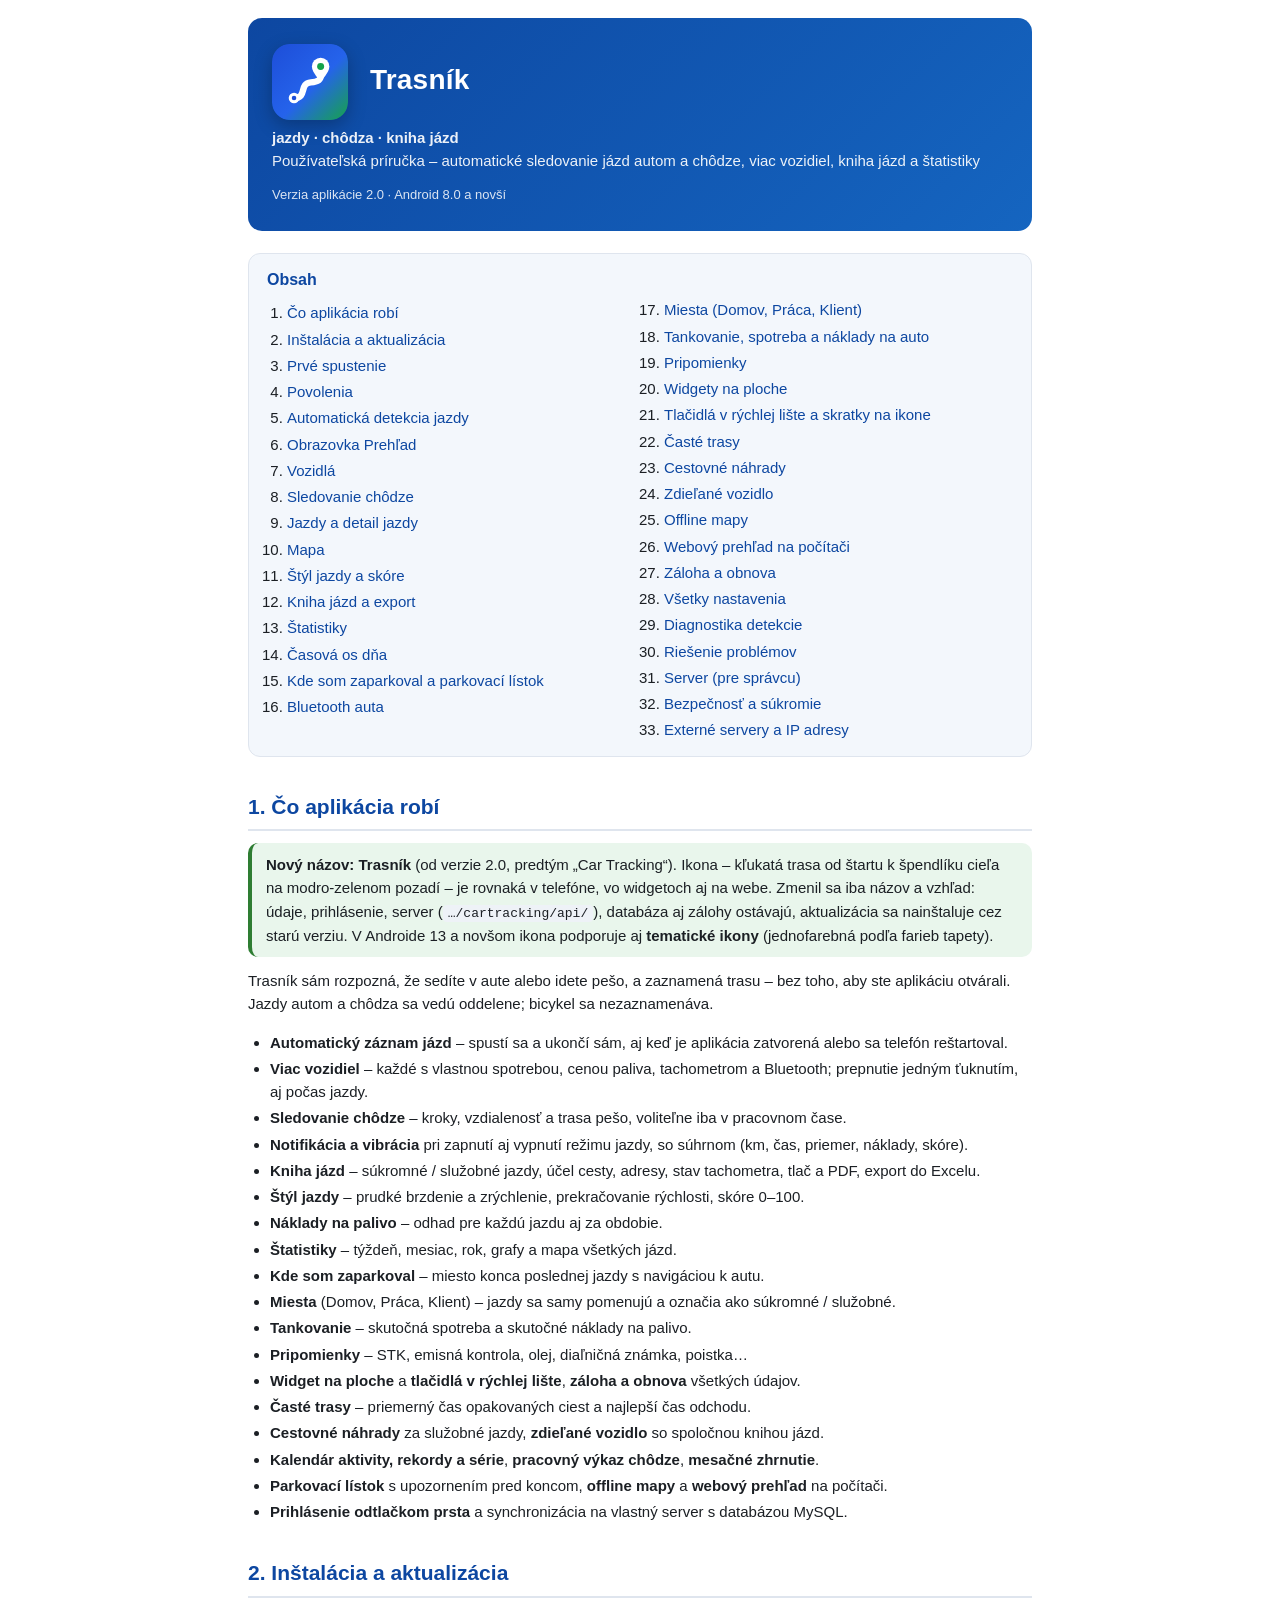
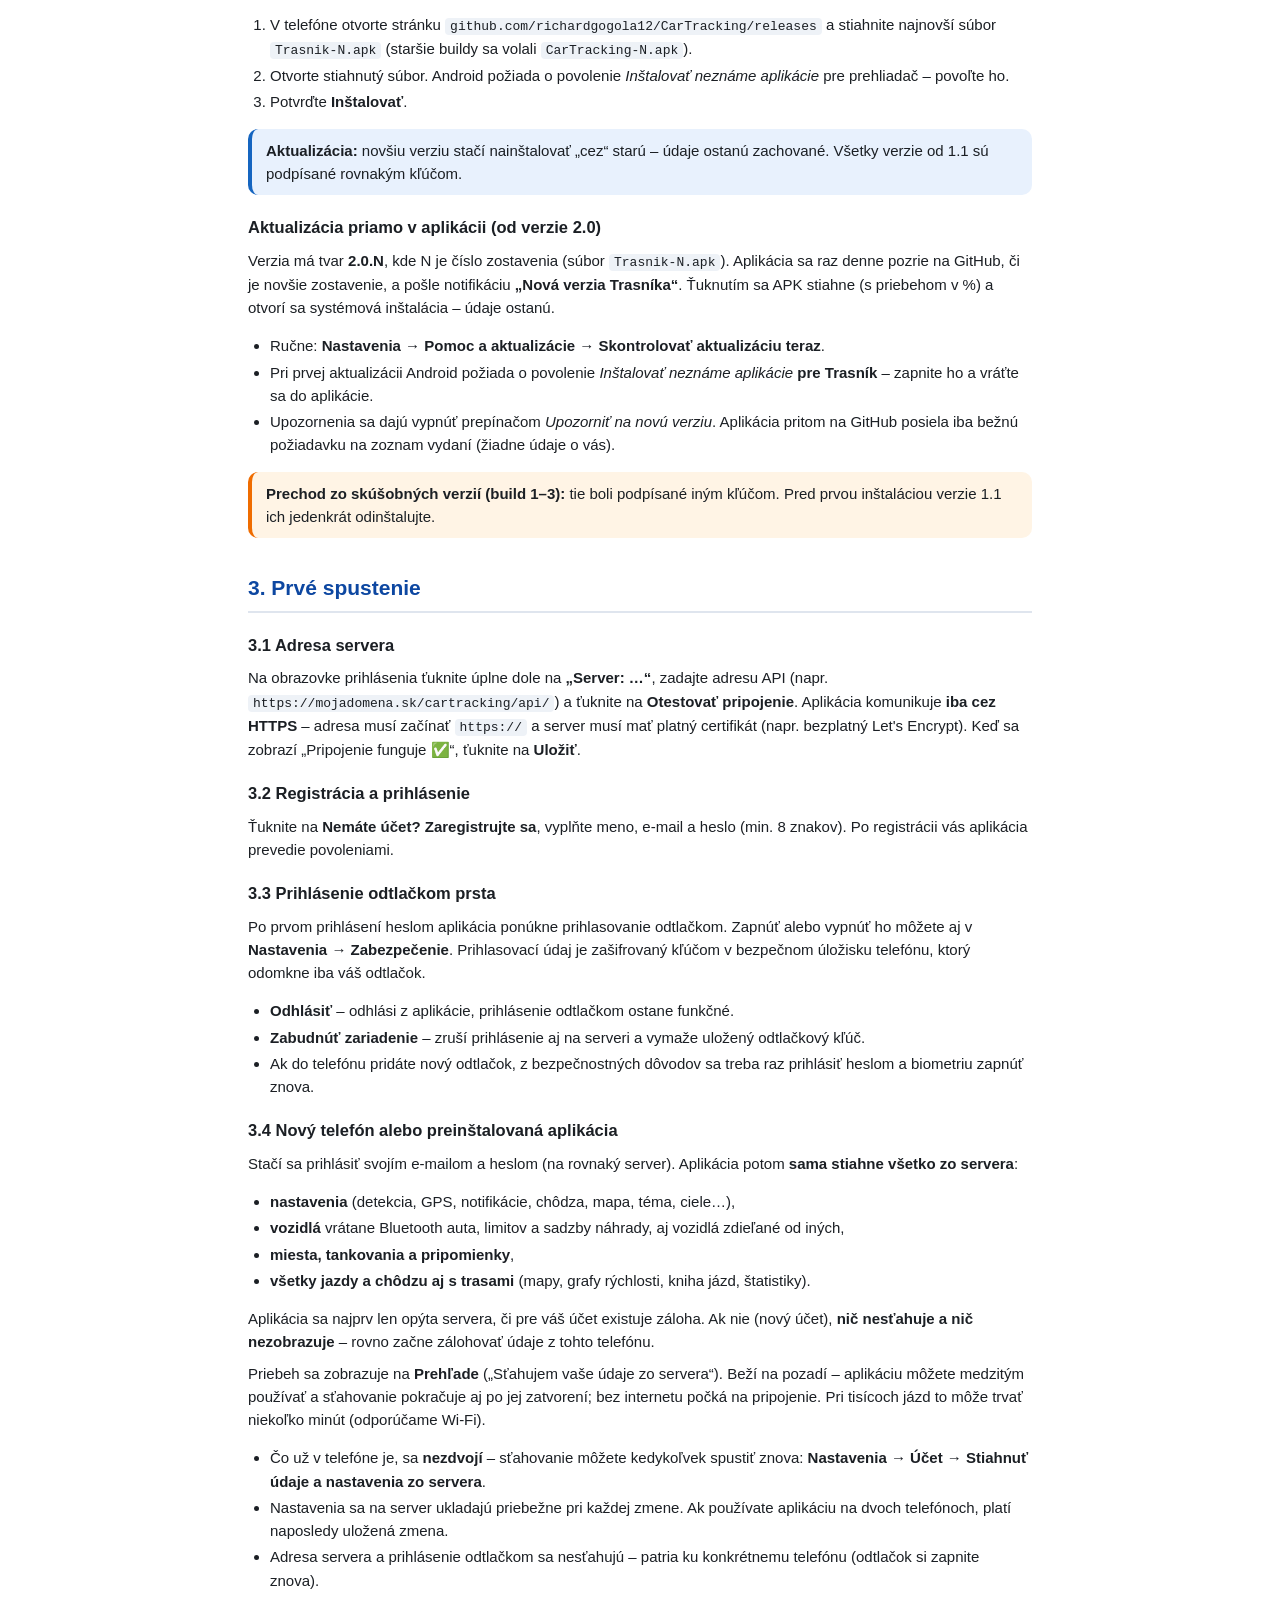
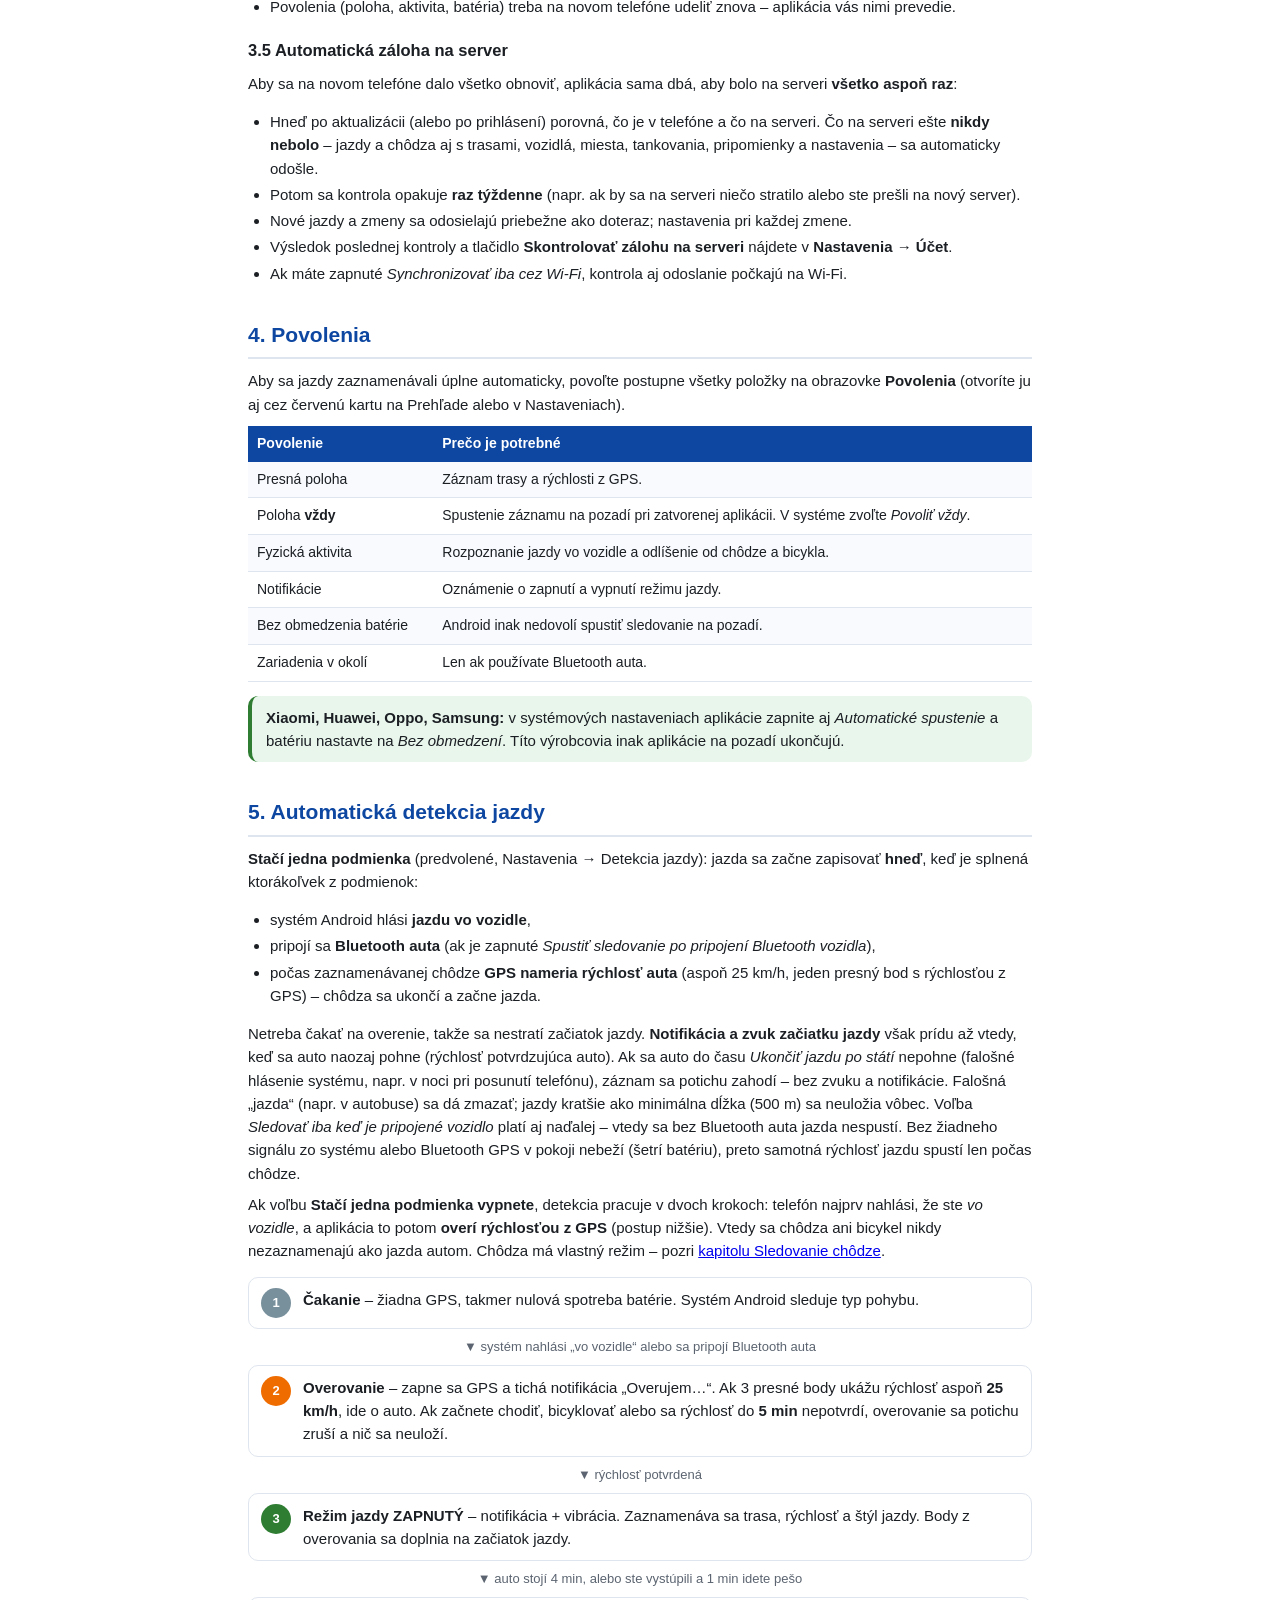
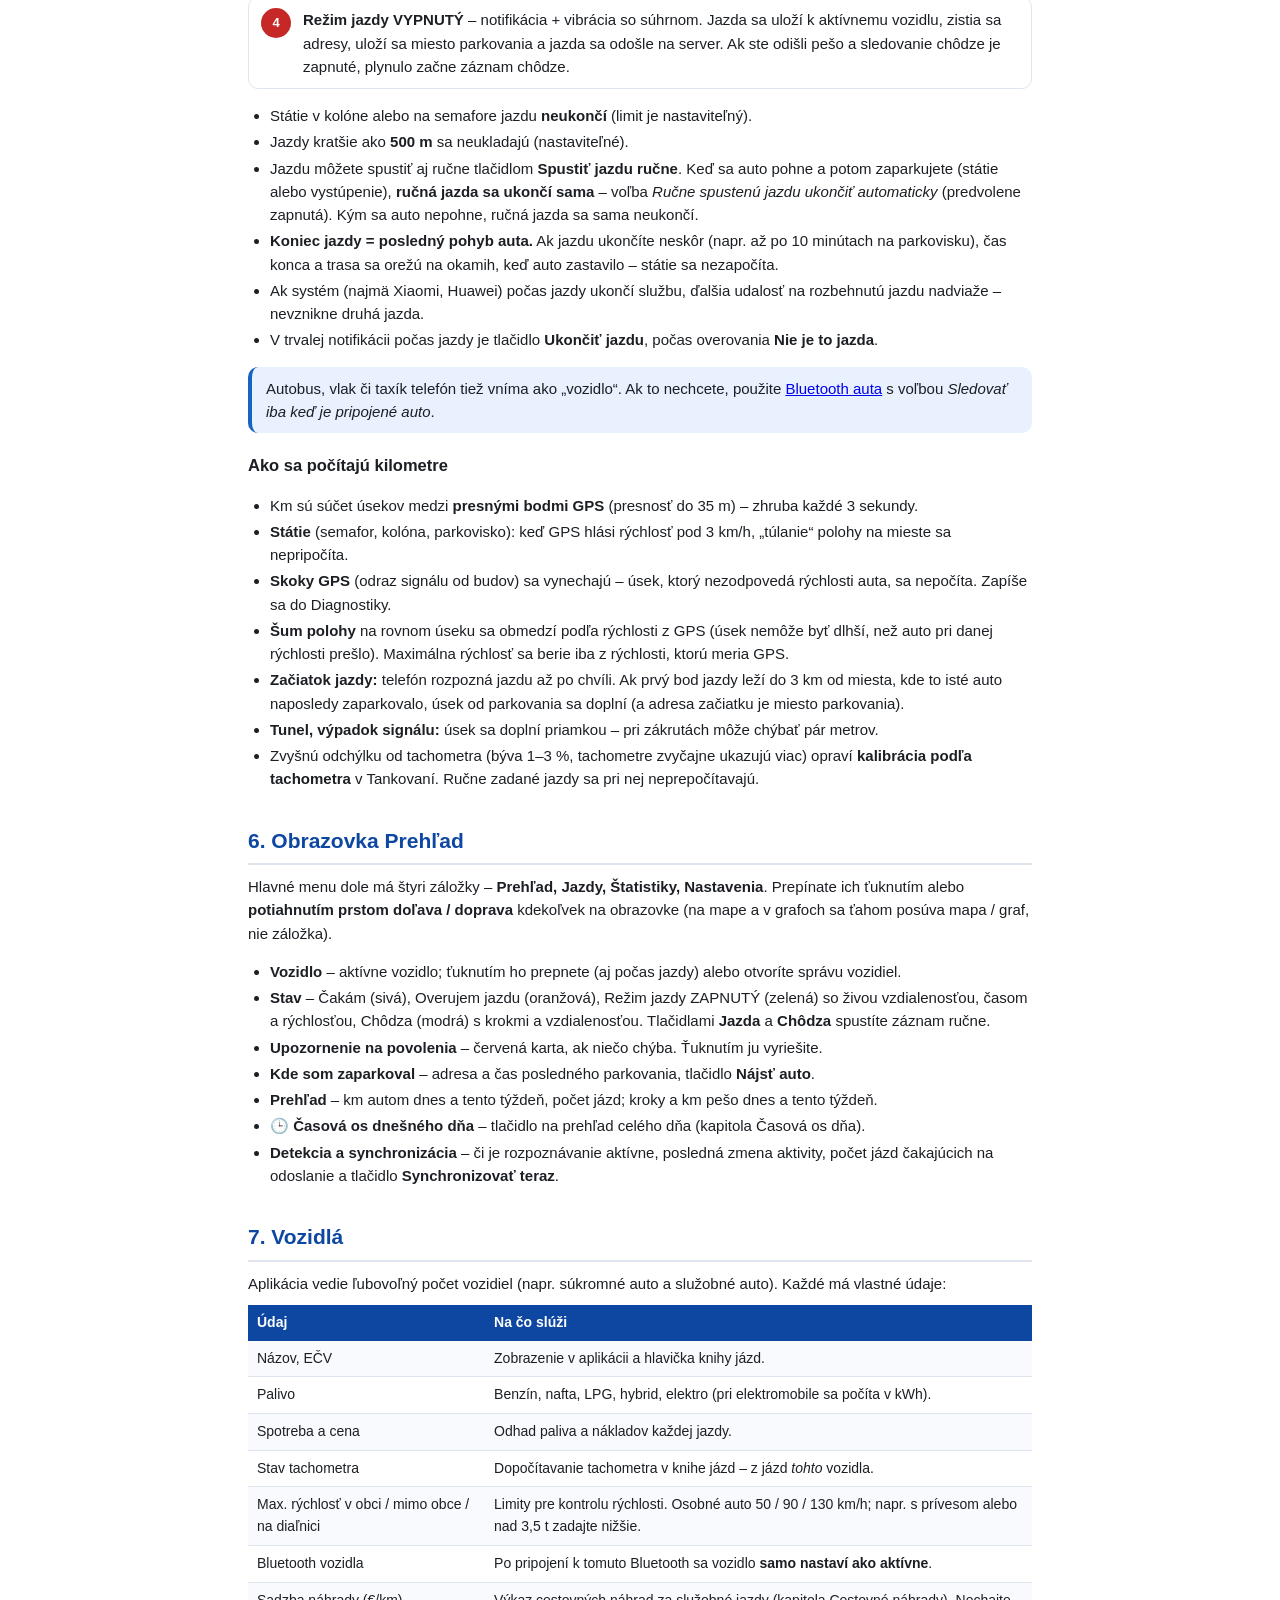
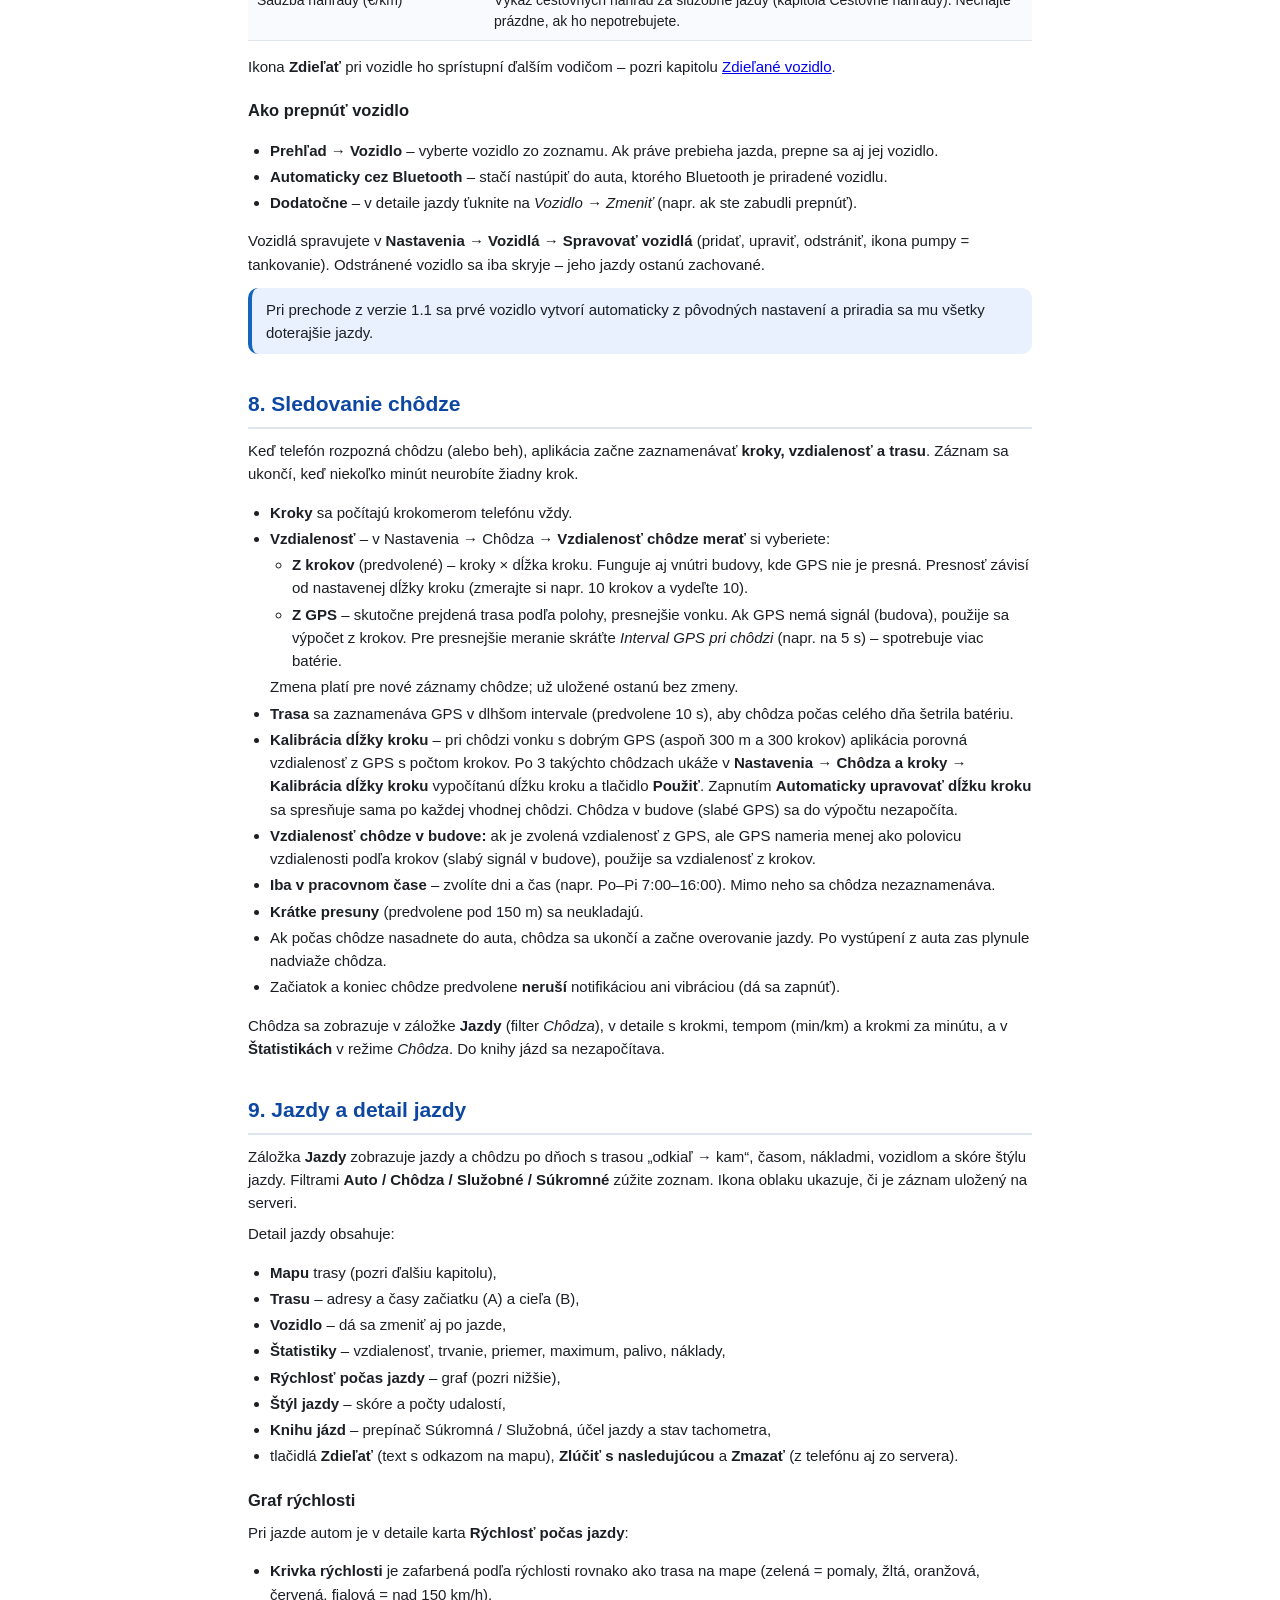
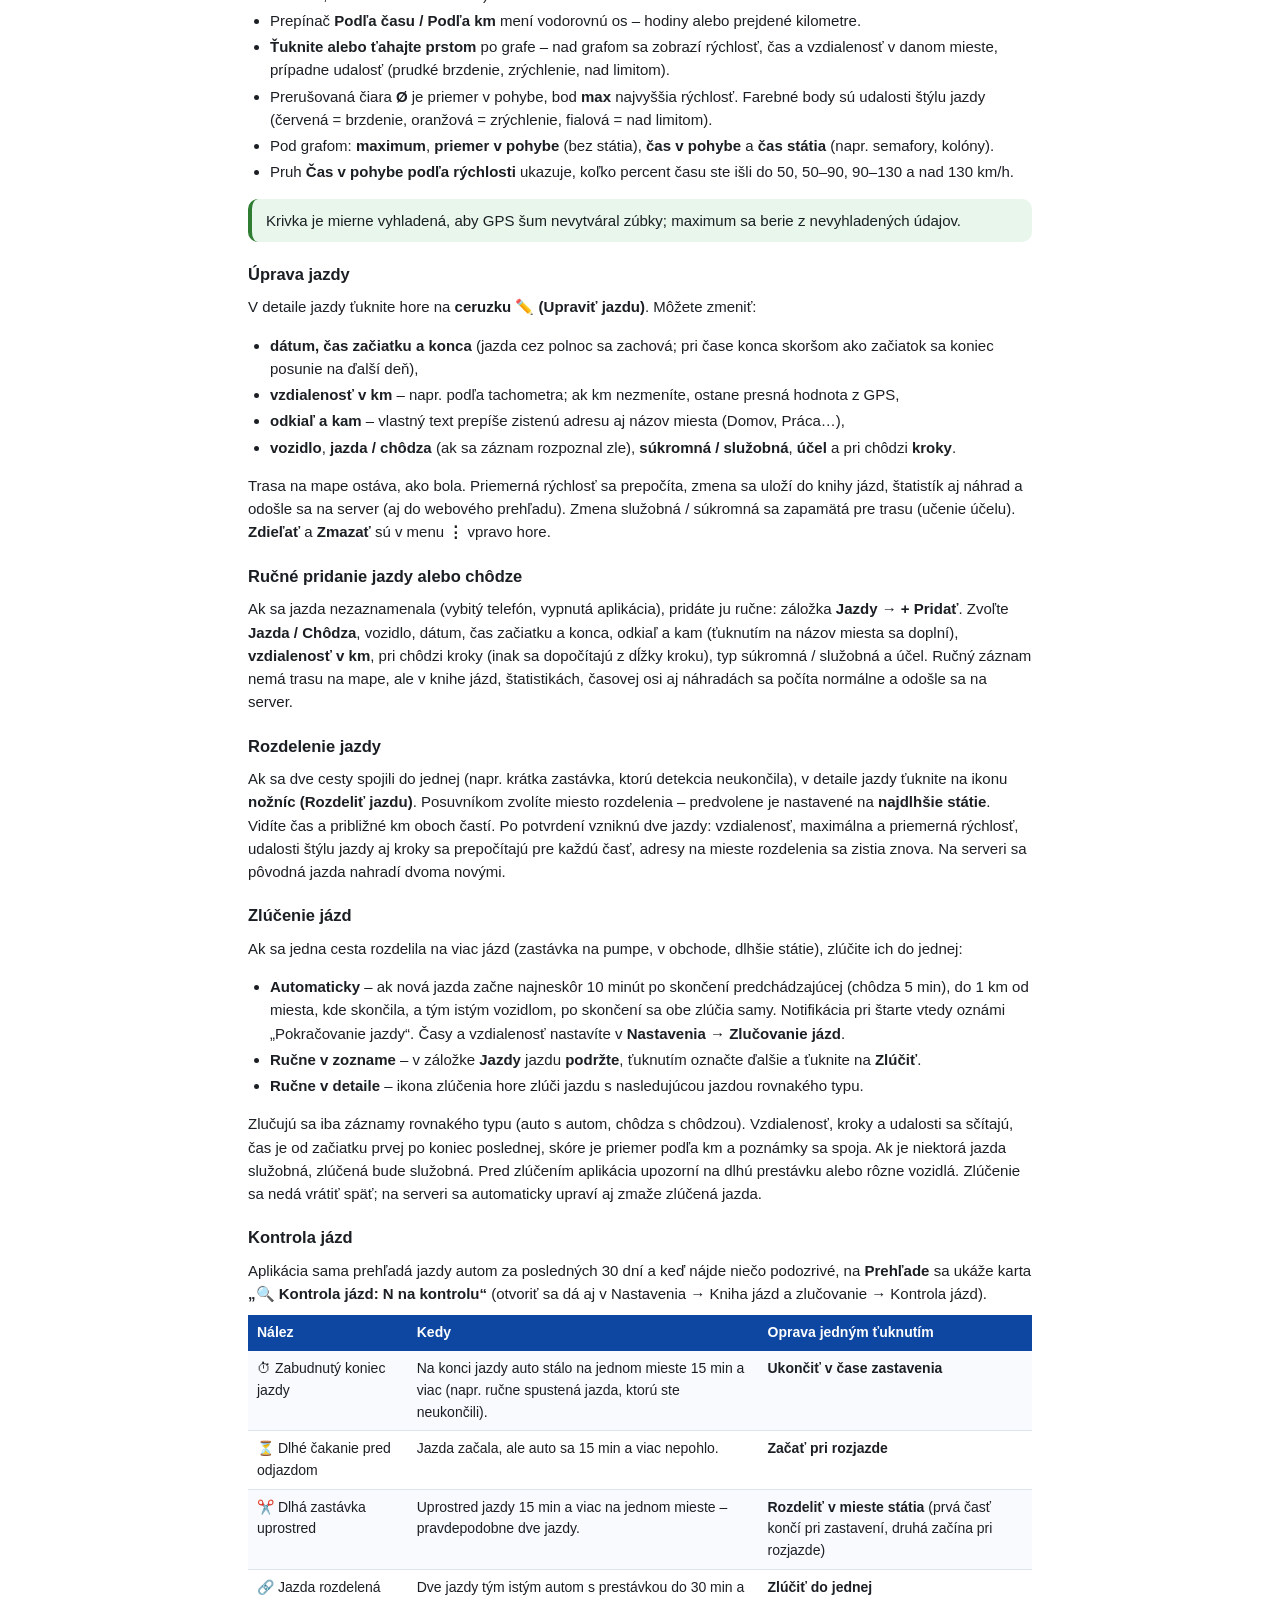
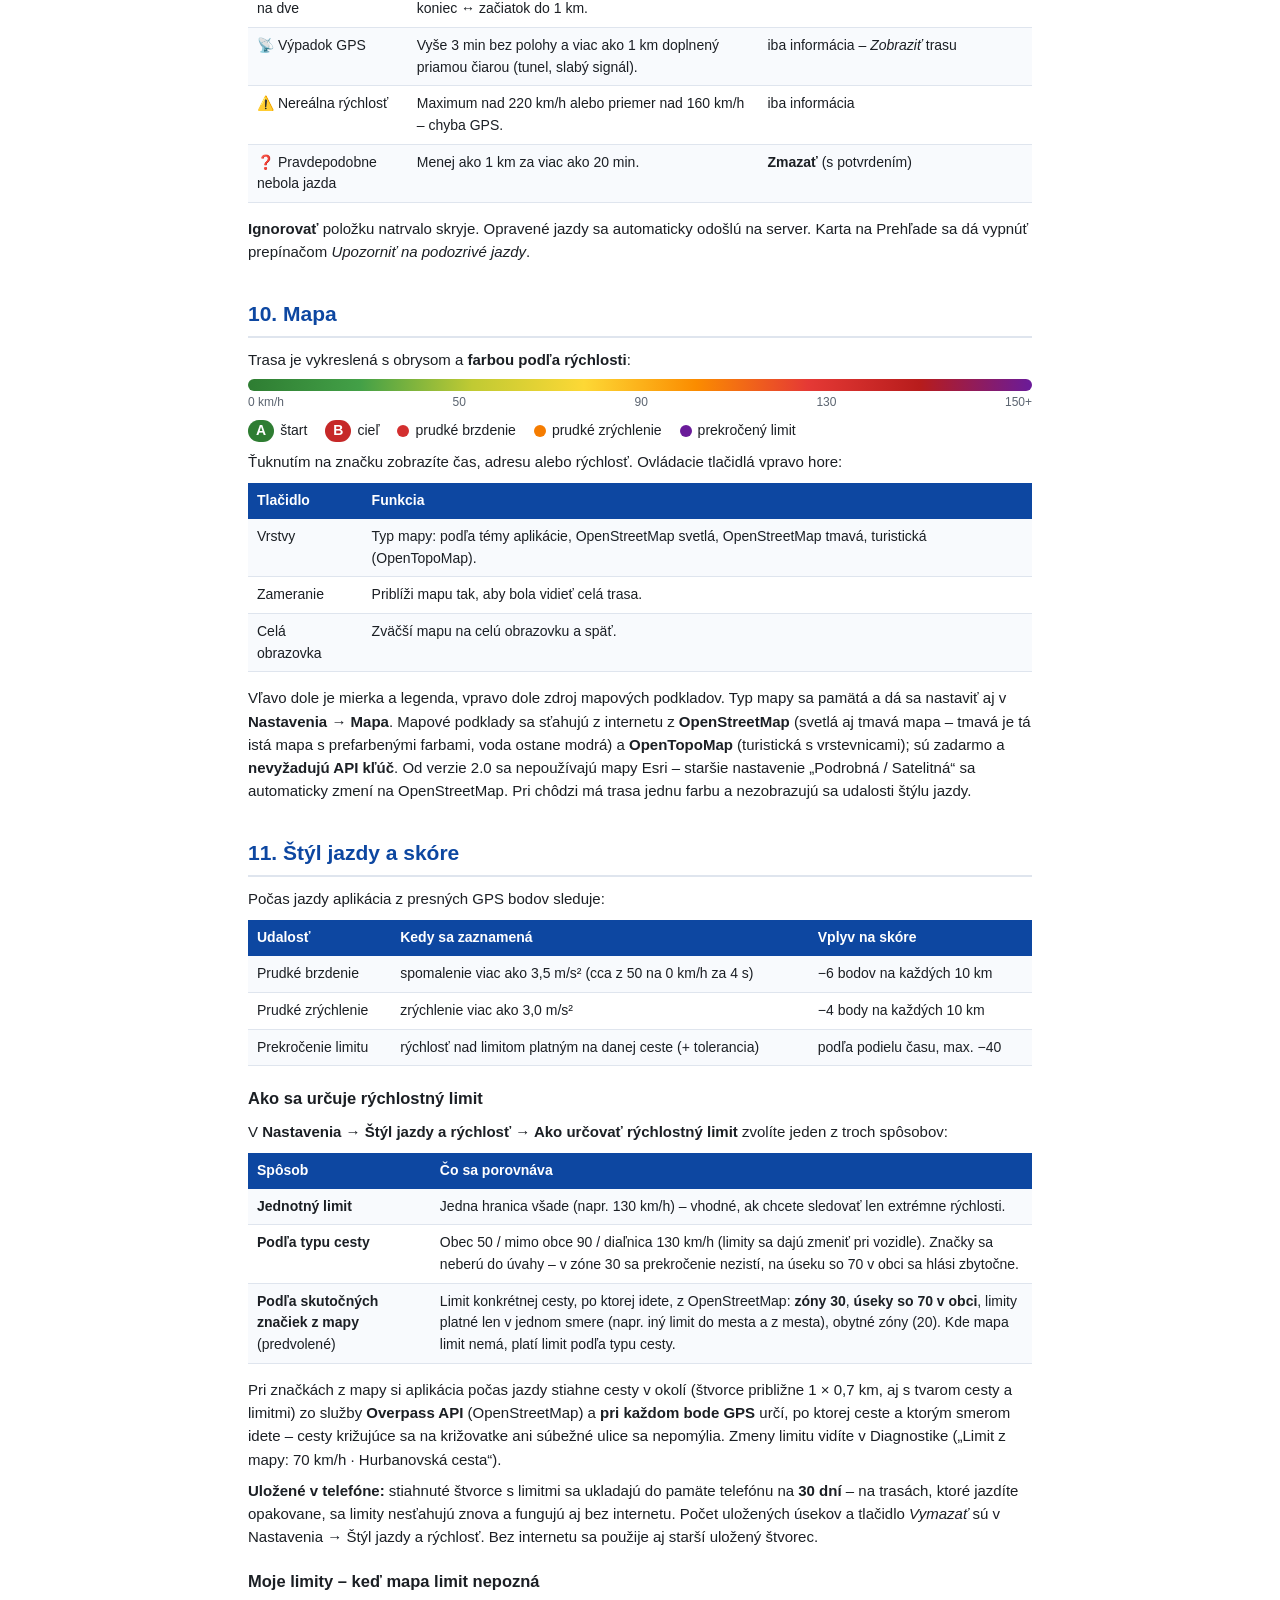
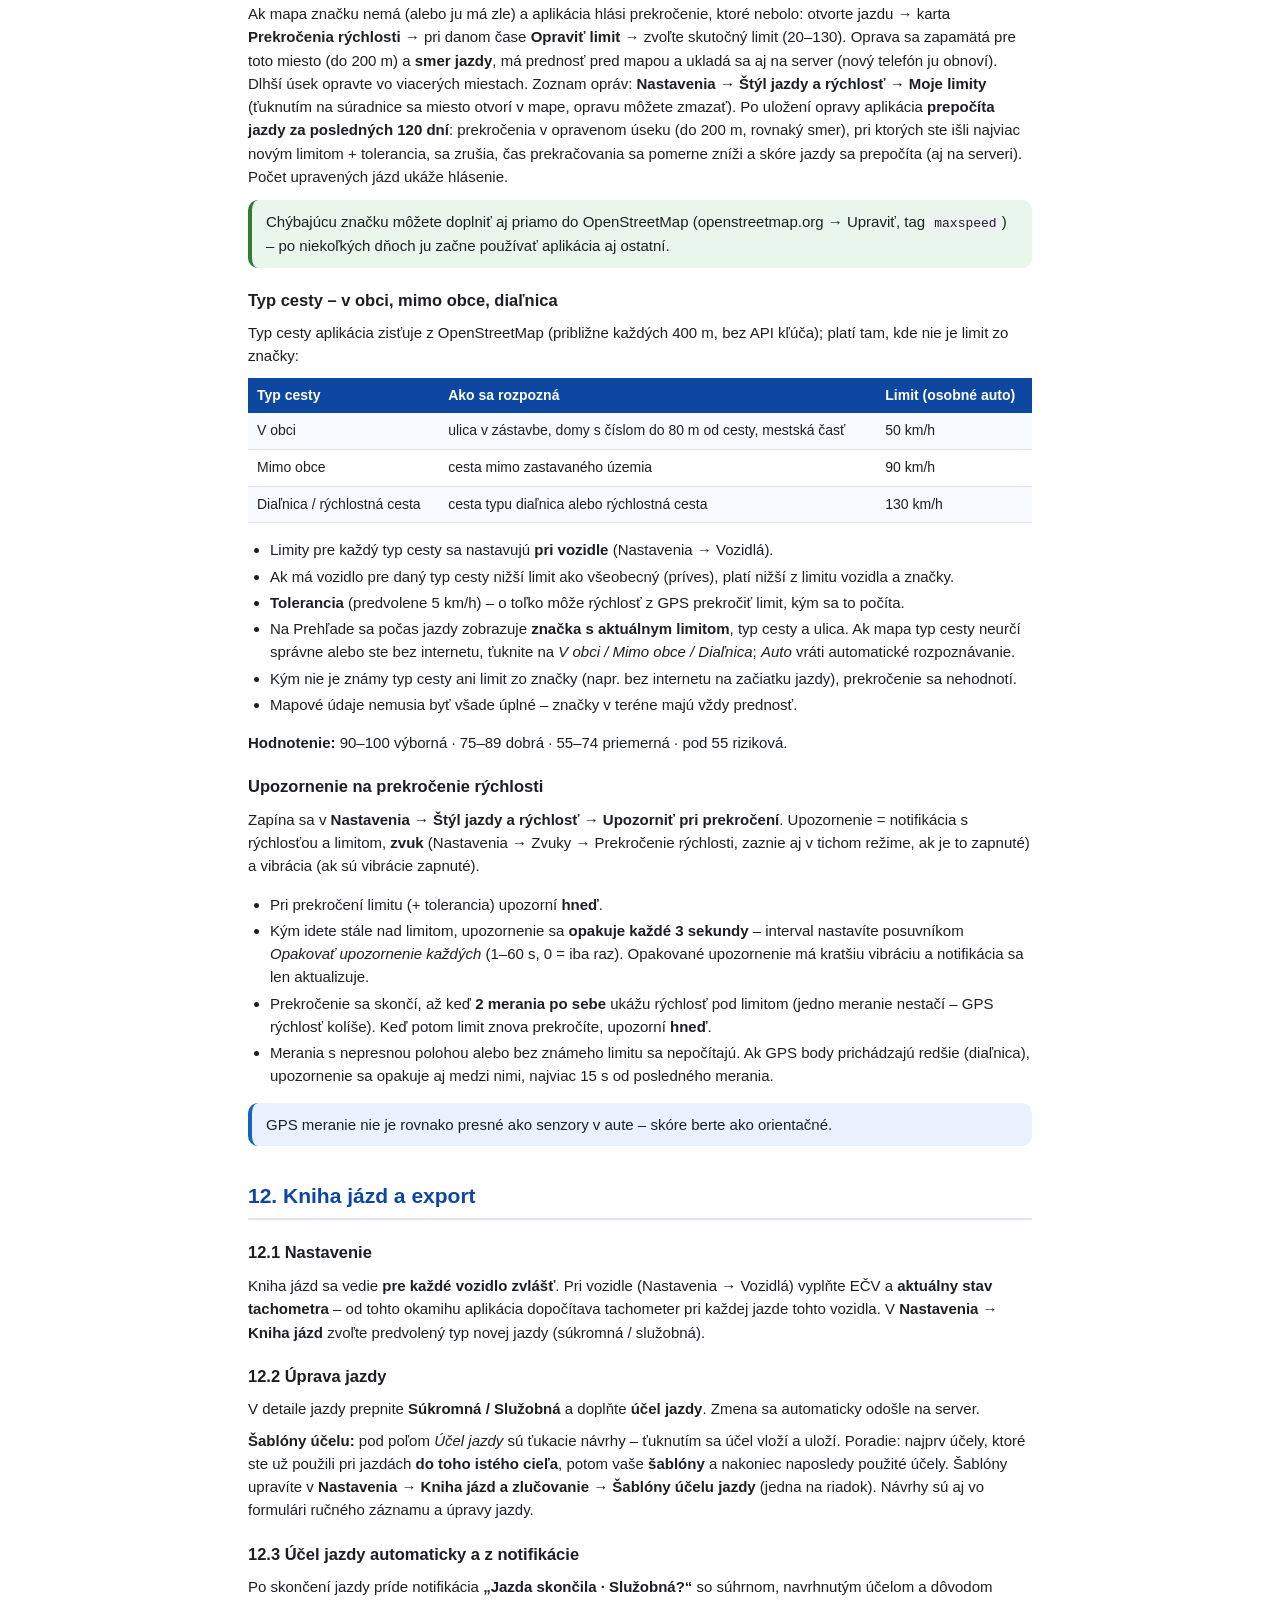
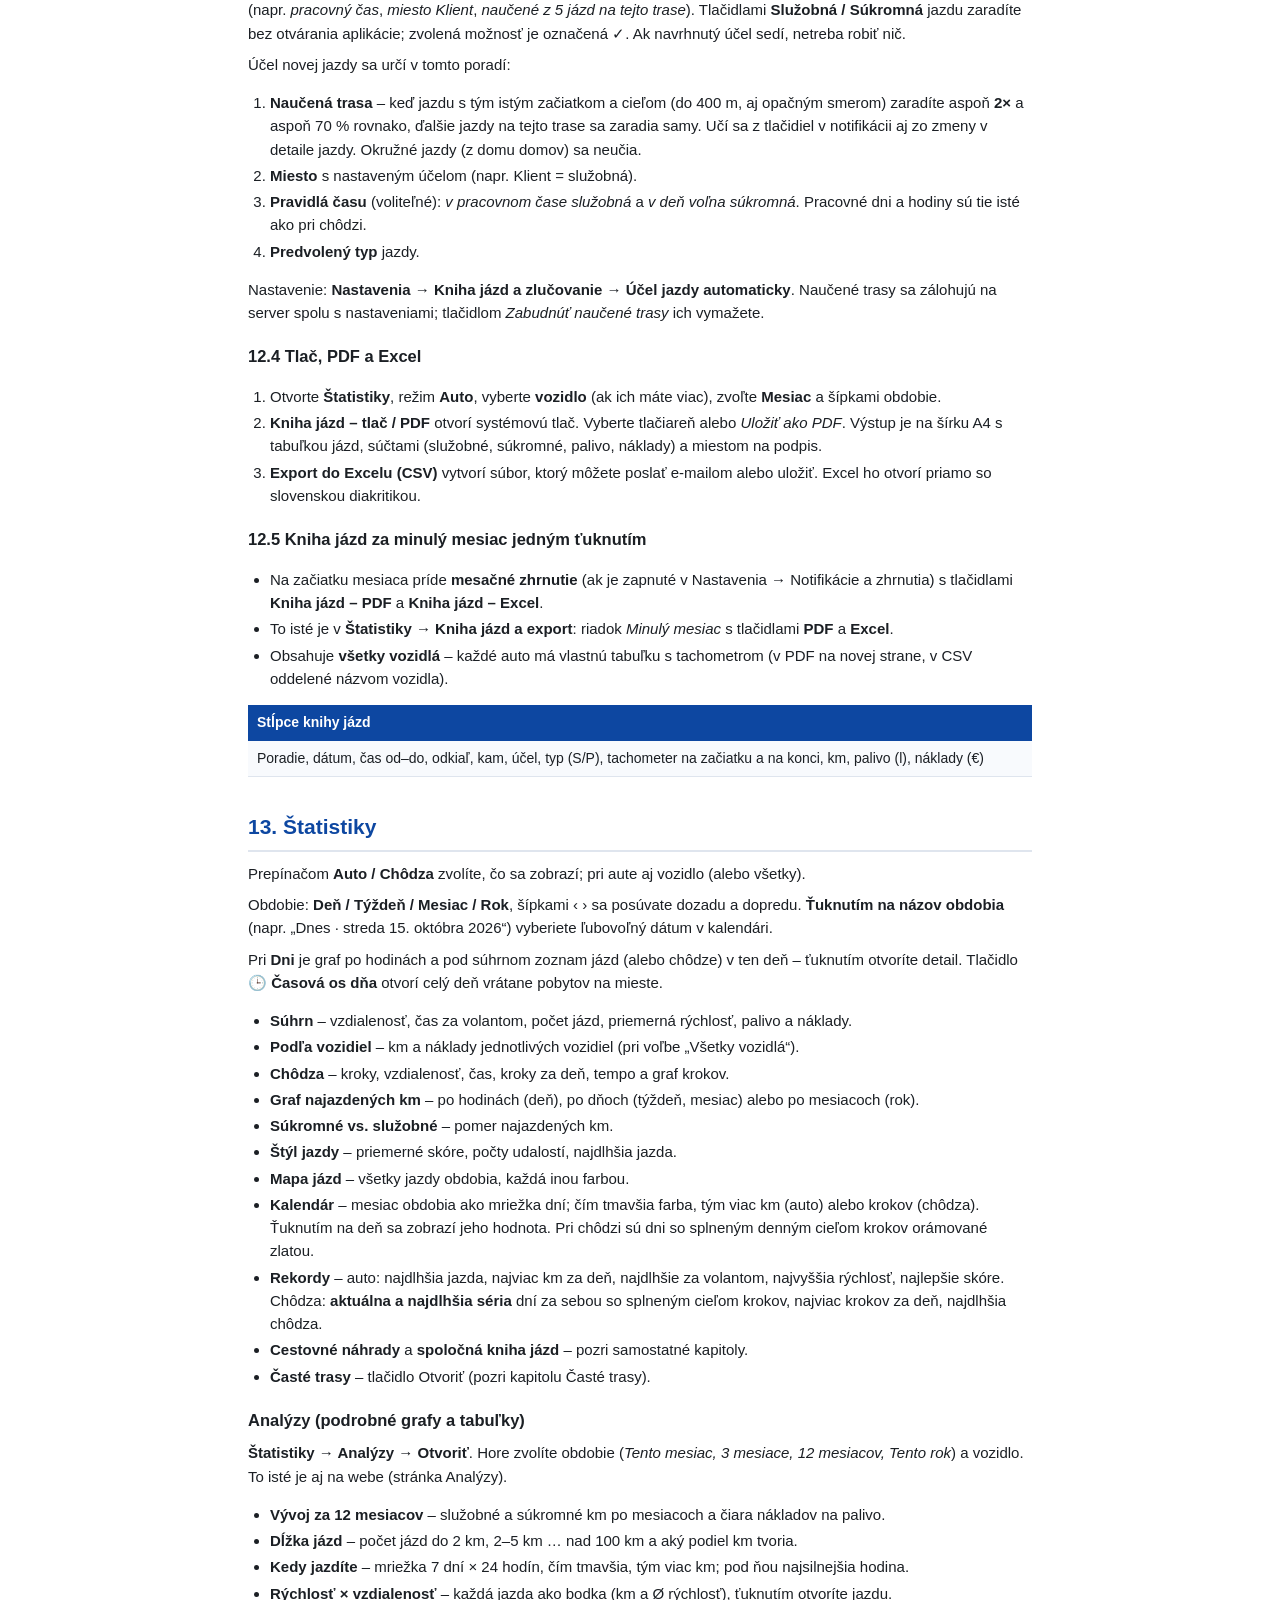
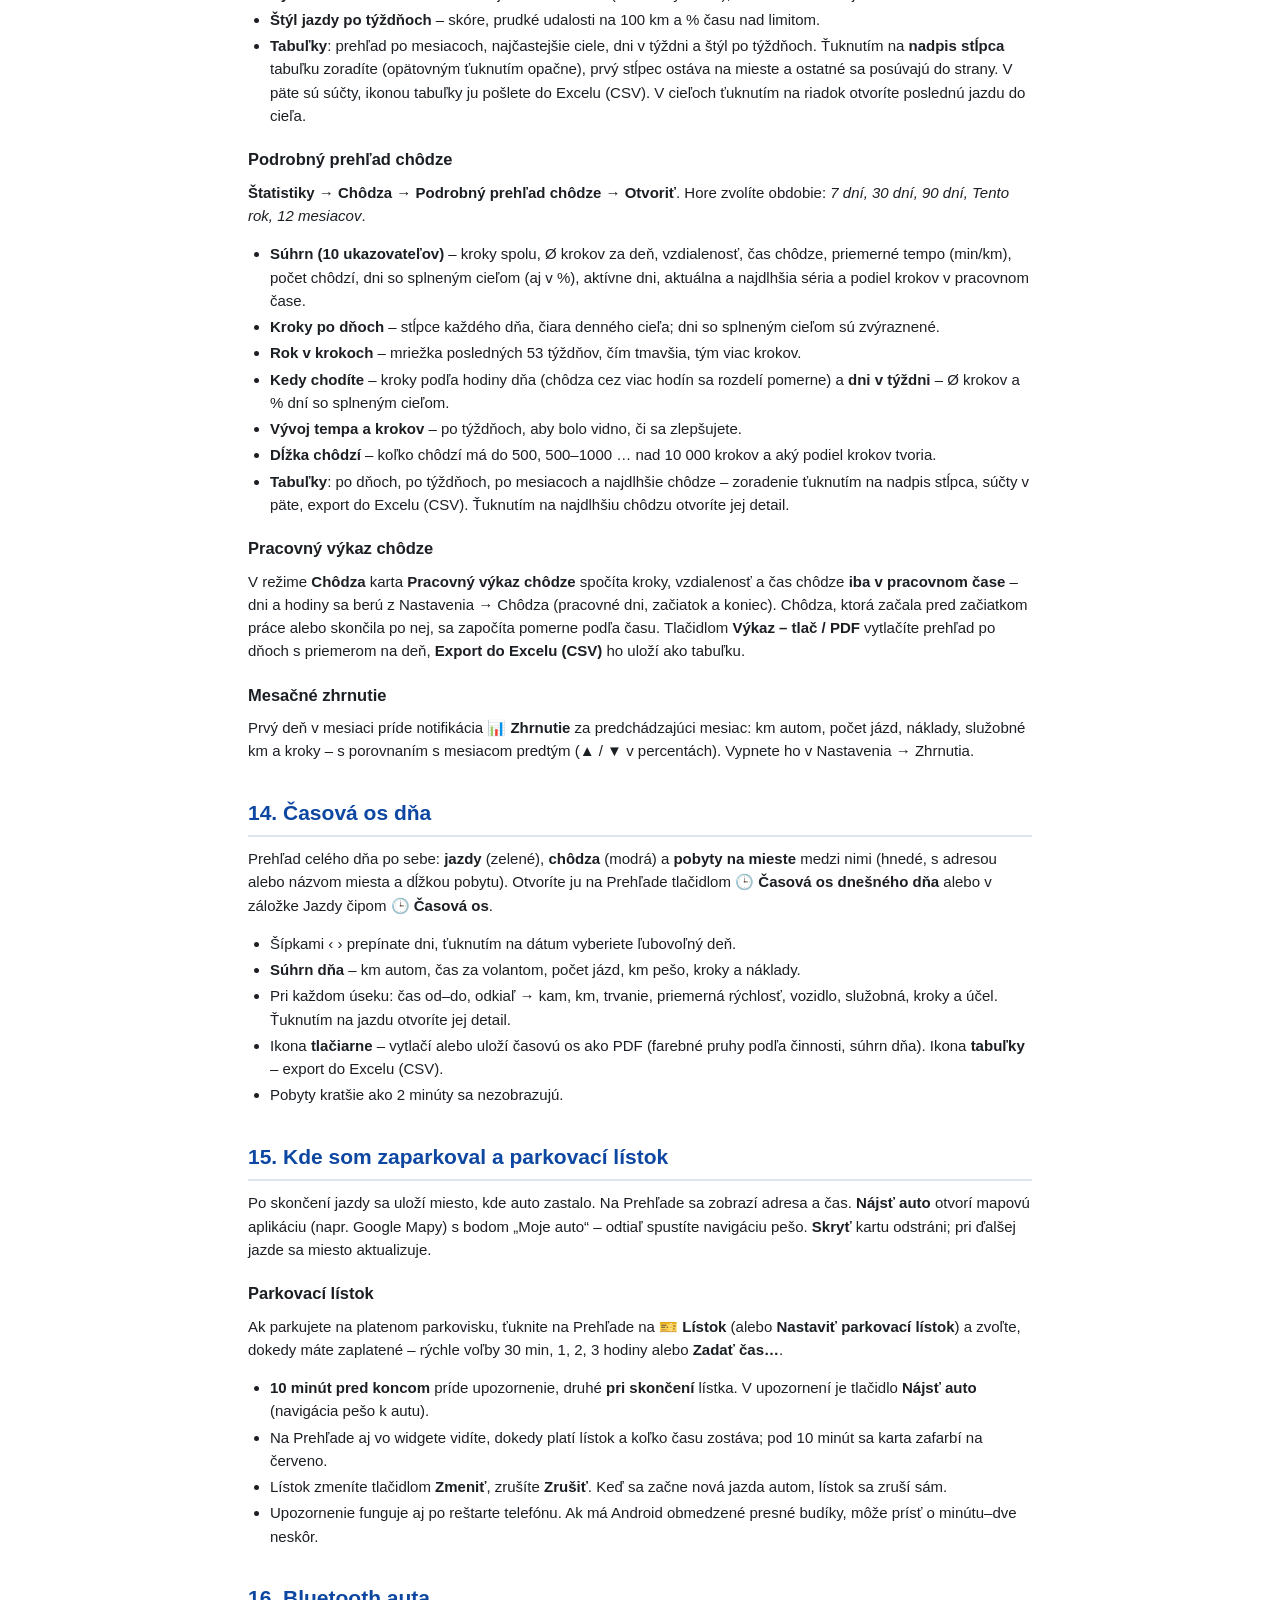
==== docs/CarTracking-Navod.html @ 931eed96 "Návod a README: prihlásenie webu telefónom (QR / 6-miestny kód), podrobný prehľad chôdze, migrácia v" ====
<!doctype html>
<html lang="sk">
<head>
<meta charset="utf-8">
<meta name="viewport" content="width=device-width, initial-scale=1">
<title>Trasník – Používateľská príručka</title>
<style>
  :root { --blue:#1565c0; --blue-d:#0d47a1; --ink:#1b1f24; --muted:#5b6470; --line:#dfe5ee; --soft:#f3f7fc; --ok:#2e7d32; --warn:#ef6c00; --bad:#c62828; }
  @page { size: A4; margin: 16mm 15mm 18mm; }
  * { box-sizing: border-box; }
  body { font-family: Roboto, "Segoe UI", Arial, sans-serif; color: var(--ink); line-height: 1.55; margin: 0; font-size: 15px; background:#fff; }
  .page { max-width: 820px; margin: 0 auto; padding: 18px 18px 40px; }
  header.cover { background: linear-gradient(135deg, var(--blue-d), var(--blue)); color: #fff; border-radius: 14px; padding: 26px 24px; margin-bottom: 22px; }
  header.cover h1 { margin: 0 0 6px; font-size: 28px; letter-spacing: .2px; }
  header.cover p { margin: 0; opacity: .92; }
  header.cover .ver { margin-top: 12px; font-size: 13px; opacity: .85; }
  nav.toc { background: var(--soft); border: 1px solid var(--line); border-radius: 12px; padding: 14px 18px; margin-bottom: 26px; }
  nav.toc h2 { margin: 0 0 6px; font-size: 16px; border: 0; padding: 0; }
  nav.toc ol { margin: 0; padding-left: 20px; columns: 2; column-gap: 28px; }
  nav.toc a { color: var(--blue-d); text-decoration: none; }
  h2 { font-size: 21px; color: var(--blue-d); margin: 34px 0 10px; padding-bottom: 6px; border-bottom: 2px solid var(--line); break-after: avoid; }
  h3 { font-size: 16.5px; margin: 20px 0 6px; break-after: avoid; }
  p { margin: 8px 0; }
  ul, ol { padding-left: 22px; }
  li { margin: 3px 0; }
  table { width: 100%; border-collapse: collapse; margin: 10px 0 14px; font-size: 14px; break-inside: auto; }
  tr { break-inside: avoid; }
  th { background: var(--blue-d); color: #fff; text-align: left; padding: 7px 9px; font-weight: 600; }
  td { padding: 7px 9px; border-bottom: 1px solid var(--line); vertical-align: top; }
  tr:nth-child(even) td { background: #f8fafd; }
  code, .k { font-family: "Roboto Mono", Consolas, monospace; font-size: 13px; background: #eef2f7; padding: 1px 5px; border-radius: 4px; }
  pre { background: #0f1720; color: #e6edf3; padding: 12px 14px; border-radius: 10px; overflow-x: auto; font-size: 12.5px; break-inside: avoid; }
  .note, .tip, .warn { border-radius: 10px; padding: 10px 14px; margin: 12px 0; break-inside: avoid; }
  .note { background: #e8f1fd; border-left: 4px solid var(--blue); }
  .tip  { background: #e9f6ec; border-left: 4px solid var(--ok); }
  .warn { background: #fff4e5; border-left: 4px solid var(--warn); }
  .flow { display: flex; flex-direction: column; gap: 8px; margin: 14px 0; break-inside: avoid; }
  .step { display: flex; gap: 12px; align-items: flex-start; border: 1px solid var(--line); border-radius: 10px; padding: 10px 12px; }
  .badge { flex: 0 0 auto; min-width: 30px; height: 30px; border-radius: 15px; color: #fff; font-weight: 700; display: flex; align-items: center; justify-content: center; font-size: 13px; padding: 0 8px; }
  .b-grey { background: #78909c; } .b-orange { background: var(--warn); } .b-green { background: var(--ok); } .b-red { background: var(--bad); } .b-blue { background: var(--blue); }
  .arrow { text-align: center; color: var(--muted); font-size: 13px; }
  .legend { display: flex; flex-wrap: wrap; gap: 10px 18px; margin: 8px 0; }
  .legend span { display: inline-flex; align-items: center; gap: 6px; font-size: 14px; }
  .dot { width: 12px; height: 12px; border-radius: 6px; display: inline-block; }
  .grad { height: 12px; border-radius: 6px; background: linear-gradient(90deg,#2e7d32,#43a047,#c0ca33,#fdd835,#fb8c00,#e53935,#b71c1c,#6a1b9a); margin: 6px 0 2px; }
  .scale { display: flex; justify-content: space-between; font-size: 12px; color: var(--muted); }
  footer { margin-top: 36px; padding-top: 10px; border-top: 1px solid var(--line); color: var(--muted); font-size: 12.5px; }
  .print-only { display: none; }
  @media print {
    body { font-size: 11pt; }
    .page { max-width: none; padding: 0; }
    header.cover { border-radius: 0; -webkit-print-color-adjust: exact; print-color-adjust: exact; }
    th, .badge, .grad, .dot, .note, .tip, .warn, pre { -webkit-print-color-adjust: exact; print-color-adjust: exact; }
    h2.newpage { break-before: page; }
    nav.toc { break-after: page; }
    a { color: inherit; text-decoration: none; }
    .print-only { display: block; }
  }
  @media (max-width: 520px) { nav.toc ol { columns: 1; } body { font-size: 14.5px; } }
  table.net { table-layout: fixed; width: 100%; font-size: .86em; }
  table.net td, table.net th { overflow-wrap: anywhere; word-break: break-word; }
  table.net td.ip { white-space: nowrap; word-break: normal; overflow-wrap: normal; }
  table.net code { white-space: normal; word-break: break-all; font-size: .92em; }
</style>
</head>
<body>
<div class="page">

<header class="cover">
  <h1><svg width="76" height="76" style="vertical-align:middle;margin-right:14px;border-radius:18px;box-shadow:0 6px 18px rgba(0,0,0,.25)" xmlns="http://www.w3.org/2000/svg" viewBox="0 0 108 108">
  <defs>
    <linearGradient id="cov" x1="0" y1="0" x2="1" y2="1">
      <stop offset="0" stop-color="#1D4ED8"/><stop offset="0.55" stop-color="#2563EB"/><stop offset="1" stop-color="#16A34A"/>
    </linearGradient>
  </defs>
  <rect width="108" height="108" rx="24" fill="url(#cov)"/>
  <g transform="translate(54 54) scale(1.08) translate(-54 -54)">
  <!-- trasa -->
  <path d="M33,75 C51,75 39,56 55,54.5 C65.5,53.5 68,51 68,46" fill="none" stroke="#FFFFFF" stroke-width="8.5" stroke-linecap="round" stroke-linejoin="round"/>
  <!-- štart -->
  <circle cx="33" cy="75" r="7" fill="#FFFFFF"/>
  <circle cx="33" cy="75" r="3" fill="#1D4ED8"/>
  <!-- cieľ: špendlík -->
  <path d="M68,53 C68,53 56.5,41.5 56.5,33.5 A11.5,11.5 0 1 1 79.5,33.5 C79.5,41.5 68,53 68,53 Z" fill="#FFFFFF"/>
  <circle cx="68" cy="33.5" r="4.6" fill="#16A34A"/>
  </g>
</svg>
Trasník</h1>
  <p><b>jazdy · chôdza · kniha jázd</b><br>Používateľská príručka – automatické sledovanie jázd autom a chôdze, viac vozidiel, kniha jázd a štatistiky</p>
  <div class="ver">Verzia aplikácie 2.0 · Android 8.0 a novší</div>
</header>

<nav class="toc">
  <h2>Obsah</h2>
  <ol>
    <li><a href="#uvod">Čo aplikácia robí</a></li>
    <li><a href="#instalacia">Inštalácia a aktualizácia</a></li>
    <li><a href="#start">Prvé spustenie</a></li>
    <li><a href="#povolenia">Povolenia</a></li>
    <li><a href="#detekcia">Automatická detekcia jazdy</a></li>
    <li><a href="#prehlad">Obrazovka Prehľad</a></li>
    <li><a href="#vozidla">Vozidlá</a></li>
    <li><a href="#chodza">Sledovanie chôdze</a></li>
    <li><a href="#jazdy">Jazdy a detail jazdy</a></li>
    <li><a href="#mapa">Mapa</a></li>
    <li><a href="#styl">Štýl jazdy a skóre</a></li>
    <li><a href="#kniha">Kniha jázd a export</a></li>
    <li><a href="#statistiky">Štatistiky</a></li>
    <li><a href="#casovaos">Časová os dňa</a></li>
    <li><a href="#parkovanie">Kde som zaparkoval a parkovací lístok</a></li>
    <li><a href="#bluetooth">Bluetooth auta</a></li>
    <li><a href="#miesta">Miesta (Domov, Práca, Klient)</a></li>
    <li><a href="#tankovanie">Tankovanie, spotreba a náklady na auto</a></li>
    <li><a href="#pripomienky">Pripomienky</a></li>
    <li><a href="#widget">Widgety na ploche</a></li>
    <li><a href="#lista">Tlačidlá v rýchlej lište a skratky na ikone</a></li>
    <li><a href="#trasy">Časté trasy</a></li>
    <li><a href="#nahrady">Cestovné náhrady</a></li>
    <li><a href="#zdielanie">Zdieľané vozidlo</a></li>
    <li><a href="#offline">Offline mapy</a></li>
    <li><a href="#web">Webový prehľad na počítači</a></li>
    <li><a href="#zaloha">Záloha a obnova</a></li>
    <li><a href="#nastavenia">Všetky nastavenia</a></li>
    <li><a href="#diagnostika">Diagnostika detekcie</a></li>
    <li><a href="#problemy">Riešenie problémov</a></li>
    <li><a href="#server">Server (pre správcu)</a></li>
    <li><a href="#sukromie">Bezpečnosť a súkromie</a></li>
    <li><a href="#siet">Externé servery a IP adresy</a></li>
  </ol>
</nav>

<h2 id="uvod">1. Čo aplikácia robí</h2>
<div class="tip"><b>Nový názov: Trasník</b> (od verzie 2.0, predtým „Car Tracking“). Ikona – kľukatá trasa od štartu k špendlíku cieľa na modro-zelenom pozadí – je rovnaká v telefóne, vo widgetoch aj na webe. Zmenil sa iba názov a vzhľad: údaje, prihlásenie, server (<code>…/cartracking/api/</code>), databáza aj zálohy ostávajú, aktualizácia sa nainštaluje cez starú verziu. V Androide 13 a novšom ikona podporuje aj <b>tematické ikony</b> (jednofarebná podľa farieb tapety).</div>
<p>Trasník sám rozpozná, že sedíte v aute alebo idete pešo, a zaznamená trasu – bez toho, aby ste aplikáciu otvárali. Jazdy autom a chôdza sa vedú oddelene; bicykel sa nezaznamenáva.</p>
<ul>
  <li><b>Automatický záznam jázd</b> – spustí sa a ukončí sám, aj keď je aplikácia zatvorená alebo sa telefón reštartoval.</li>
  <li><b>Viac vozidiel</b> – každé s vlastnou spotrebou, cenou paliva, tachometrom a Bluetooth; prepnutie jedným ťuknutím, aj počas jazdy.</li>
  <li><b>Sledovanie chôdze</b> – kroky, vzdialenosť a trasa pešo, voliteľne iba v pracovnom čase.</li>
  <li><b>Notifikácia a vibrácia</b> pri zapnutí aj vypnutí režimu jazdy, so súhrnom (km, čas, priemer, náklady, skóre).</li>
  <li><b>Kniha jázd</b> – súkromné / služobné jazdy, účel cesty, adresy, stav tachometra, tlač a PDF, export do Excelu.</li>
  <li><b>Štýl jazdy</b> – prudké brzdenie a zrýchlenie, prekračovanie rýchlosti, skóre 0–100.</li>
  <li><b>Náklady na palivo</b> – odhad pre každú jazdu aj za obdobie.</li>
  <li><b>Štatistiky</b> – týždeň, mesiac, rok, grafy a mapa všetkých jázd.</li>
  <li><b>Kde som zaparkoval</b> – miesto konca poslednej jazdy s navigáciou k autu.</li>
  <li><b>Miesta</b> (Domov, Práca, Klient) – jazdy sa samy pomenujú a označia ako súkromné / služobné.</li>
  <li><b>Tankovanie</b> – skutočná spotreba a skutočné náklady na palivo.</li>
  <li><b>Pripomienky</b> – STK, emisná kontrola, olej, diaľničná známka, poistka…</li>
  <li><b>Widget na ploche</b> a <b>tlačidlá v rýchlej lište</b>, <b>záloha a obnova</b> všetkých údajov.</li>
  <li><b>Časté trasy</b> – priemerný čas opakovaných ciest a najlepší čas odchodu.</li>
  <li><b>Cestovné náhrady</b> za služobné jazdy, <b>zdieľané vozidlo</b> so spoločnou knihou jázd.</li>
  <li><b>Kalendár aktivity, rekordy a série</b>, <b>pracovný výkaz chôdze</b>, <b>mesačné zhrnutie</b>.</li>
  <li><b>Parkovací lístok</b> s upozornením pred koncom, <b>offline mapy</b> a <b>webový prehľad</b> na počítači.</li>
  <li><b>Prihlásenie odtlačkom prsta</b> a synchronizácia na vlastný server s databázou MySQL.</li>
</ul>

<h2 id="instalacia">2. Inštalácia a aktualizácia</h2>
<ol>
  <li>V telefóne otvorte stránku <code>github.com/richardgogola12/CarTracking/releases</code> a stiahnite najnovší súbor <code>Trasnik-N.apk</code> (staršie buildy sa volali <code>CarTracking-N.apk</code>).</li>
  <li>Otvorte stiahnutý súbor. Android požiada o povolenie <i>Inštalovať neznáme aplikácie</i> pre prehliadač – povoľte ho.</li>
  <li>Potvrďte <b>Inštalovať</b>.</li>
</ol>
<div class="note"><b>Aktualizácia:</b> novšiu verziu stačí nainštalovať „cez“ starú – údaje ostanú zachované. Všetky verzie od 1.1 sú podpísané rovnakým kľúčom.</div>
<h3>Aktualizácia priamo v aplikácii (od verzie 2.0)</h3>
<p>Verzia má tvar <b>2.0.N</b>, kde N je číslo zostavenia (súbor <code>Trasnik-N.apk</code>). Aplikácia sa raz denne pozrie na GitHub, či je novšie zostavenie, a pošle notifikáciu <b>„Nová verzia Trasníka“</b>. Ťuknutím sa APK stiahne (s priebehom v %) a otvorí sa systémová inštalácia – údaje ostanú.</p>
<ul>
  <li>Ručne: <b>Nastavenia → Pomoc a aktualizácie → Skontrolovať aktualizáciu teraz</b>.</li>
  <li>Pri prvej aktualizácii Android požiada o povolenie <i>Inštalovať neznáme aplikácie</i> <b>pre Trasník</b> – zapnite ho a vráťte sa do aplikácie.</li>
  <li>Upozornenia sa dajú vypnúť prepínačom <i>Upozorniť na novú verziu</i>. Aplikácia pritom na GitHub posiela iba bežnú požiadavku na zoznam vydaní (žiadne údaje o vás).</li>
</ul>
<div class="warn"><b>Prechod zo skúšobných verzií (build 1–3):</b> tie boli podpísané iným kľúčom. Pred prvou inštaláciou verzie 1.1 ich jedenkrát odinštalujte.</div>

<h2 id="start">3. Prvé spustenie</h2>
<h3>3.1 Adresa servera</h3>
<p>Na obrazovke prihlásenia ťuknite úplne dole na <b>„Server: …“</b>, zadajte adresu API (napr. <code>https://mojadomena.sk/cartracking/api/</code>) a ťuknite na <b>Otestovať pripojenie</b>. Aplikácia komunikuje <b>iba cez HTTPS</b> – adresa musí začínať <code>https://</code> a server musí mať platný certifikát (napr. bezplatný Let's Encrypt). Keď sa zobrazí „Pripojenie funguje ✅“, ťuknite na <b>Uložiť</b>.</p>
<h3>3.2 Registrácia a prihlásenie</h3>
<p>Ťuknite na <b>Nemáte účet? Zaregistrujte sa</b>, vyplňte meno, e-mail a heslo (min. 8 znakov). Po registrácii vás aplikácia prevedie povoleniami.</p>
<h3>3.3 Prihlásenie odtlačkom prsta</h3>
<p>Po prvom prihlásení heslom aplikácia ponúkne prihlasovanie odtlačkom. Zapnúť alebo vypnúť ho môžete aj v <b>Nastavenia → Zabezpečenie</b>. Prihlasovací údaj je zašifrovaný kľúčom v bezpečnom úložisku telefónu, ktorý odomkne iba váš odtlačok.</p>
<ul>
  <li><b>Odhlásiť</b> – odhlási z aplikácie, prihlásenie odtlačkom ostane funkčné.</li>
  <li><b>Zabudnúť zariadenie</b> – zruší prihlásenie aj na serveri a vymaže uložený odtlačkový kľúč.</li>
  <li>Ak do telefónu pridáte nový odtlačok, z bezpečnostných dôvodov sa treba raz prihlásiť heslom a biometriu zapnúť znova.</li>
</ul>

<h3>3.4 Nový telefón alebo preinštalovaná aplikácia</h3>
<p>Stačí sa prihlásiť svojím e-mailom a heslom (na rovnaký server). Aplikácia potom <b>sama stiahne všetko zo servera</b>:</p>
<ul>
  <li><b>nastavenia</b> (detekcia, GPS, notifikácie, chôdza, mapa, téma, ciele…),</li>
  <li><b>vozidlá</b> vrátane Bluetooth auta, limitov a sadzby náhrady, aj vozidlá zdieľané od iných,</li>
  <li><b>miesta, tankovania a pripomienky</b>,</li>
  <li><b>všetky jazdy a chôdzu aj s trasami</b> (mapy, grafy rýchlosti, kniha jázd, štatistiky).</li>
</ul>
<p>Aplikácia sa najprv len opýta servera, či pre váš účet existuje záloha. Ak nie (nový účet), <b>nič nesťahuje a nič nezobrazuje</b> – rovno začne zálohovať údaje z tohto telefónu.</p>
<p>Priebeh sa zobrazuje na <b>Prehľade</b> („Sťahujem vaše údaje zo servera“). Beží na pozadí – aplikáciu môžete medzitým používať a sťahovanie pokračuje aj po jej zatvorení; bez internetu počká na pripojenie. Pri tisícoch jázd to môže trvať niekoľko minút (odporúčame Wi-Fi).</p>
<ul>
  <li>Čo už v telefóne je, sa <b>nezdvojí</b> – sťahovanie môžete kedykoľvek spustiť znova: <b>Nastavenia → Účet → Stiahnuť údaje a nastavenia zo servera</b>.</li>
  <li>Nastavenia sa na server ukladajú priebežne pri každej zmene. Ak používate aplikáciu na dvoch telefónoch, platí naposledy uložená zmena.</li>
  <li>Adresa servera a prihlásenie odtlačkom sa nesťahujú – patria ku konkrétnemu telefónu (odtlačok si zapnite znova).</li>
  <li>Povolenia (poloha, aktivita, batéria) treba na novom telefóne udeliť znova – aplikácia vás nimi prevedie.</li>
</ul>
<h3>3.5 Automatická záloha na server</h3>
<p>Aby sa na novom telefóne dalo všetko obnoviť, aplikácia sama dbá, aby bolo na serveri <b>všetko aspoň raz</b>:</p>
<ul>
  <li>Hneď po aktualizácii (alebo po prihlásení) porovná, čo je v telefóne a čo na serveri. Čo na serveri ešte <b>nikdy nebolo</b> – jazdy a chôdza aj s trasami, vozidlá, miesta, tankovania, pripomienky a nastavenia – sa automaticky odošle.</li>
  <li>Potom sa kontrola opakuje <b>raz týždenne</b> (napr. ak by sa na serveri niečo stratilo alebo ste prešli na nový server).</li>
  <li>Nové jazdy a zmeny sa odosielajú priebežne ako doteraz; nastavenia pri každej zmene.</li>
  <li>Výsledok poslednej kontroly a tlačidlo <b>Skontrolovať zálohu na serveri</b> nájdete v <b>Nastavenia → Účet</b>.</li>
  <li>Ak máte zapnuté <i>Synchronizovať iba cez Wi-Fi</i>, kontrola aj odoslanie počkajú na Wi-Fi.</li>
</ul>

<h2 id="povolenia">4. Povolenia</h2>
<p>Aby sa jazdy zaznamenávali úplne automaticky, povoľte postupne všetky položky na obrazovke <b>Povolenia</b> (otvoríte ju aj cez červenú kartu na Prehľade alebo v Nastaveniach).</p>
<table>
  <tr><th>Povolenie</th><th>Prečo je potrebné</th></tr>
  <tr><td>Presná poloha</td><td>Záznam trasy a rýchlosti z GPS.</td></tr>
  <tr><td>Poloha <b>vždy</b></td><td>Spustenie záznamu na pozadí pri zatvorenej aplikácii. V systéme zvoľte <i>Povoliť vždy</i>.</td></tr>
  <tr><td>Fyzická aktivita</td><td>Rozpoznanie jazdy vo vozidle a odlíšenie od chôdze a bicykla.</td></tr>
  <tr><td>Notifikácie</td><td>Oznámenie o zapnutí a vypnutí režimu jazdy.</td></tr>
  <tr><td>Bez obmedzenia batérie</td><td>Android inak nedovolí spustiť sledovanie na pozadí.</td></tr>
  <tr><td>Zariadenia v okolí</td><td>Len ak používate Bluetooth auta.</td></tr>
</table>
<div class="tip"><b>Xiaomi, Huawei, Oppo, Samsung:</b> v systémových nastaveniach aplikácie zapnite aj <i>Automatické spustenie</i> a batériu nastavte na <i>Bez obmedzení</i>. Títo výrobcovia inak aplikácie na pozadí ukončujú.</div>

<h2 id="detekcia">5. Automatická detekcia jazdy</h2>
<p><b>Stačí jedna podmienka</b> (predvolené, Nastavenia → Detekcia jazdy): jazda sa začne zapisovať <b>hneď</b>, keď je splnená ktorákoľvek z podmienok:</p>
<ul>
  <li>systém Android hlási <b>jazdu vo vozidle</b>,</li>
  <li>pripojí sa <b>Bluetooth auta</b> (ak je zapnuté <i>Spustiť sledovanie po pripojení Bluetooth vozidla</i>),</li>
  <li>počas zaznamenávanej chôdze <b>GPS nameria rýchlosť auta</b> (aspoň 25 km/h, jeden presný bod s rýchlosťou z GPS) – chôdza sa ukončí a začne jazda.</li>
</ul>
<p>Netreba čakať na overenie, takže sa nestratí začiatok jazdy. <b>Notifikácia a zvuk začiatku jazdy</b> však prídu až vtedy, keď sa auto naozaj pohne (rýchlosť potvrdzujúca auto). Ak sa auto do času <i>Ukončiť jazdu po státí</i> nepohne (falošné hlásenie systému, napr. v noci pri posunutí telefónu), záznam sa potichu zahodí – bez zvuku a notifikácie. Falošná „jazda“ (napr. v autobuse) sa dá zmazať; jazdy kratšie ako minimálna dĺžka (500 m) sa neuložia vôbec. Voľba <i>Sledovať iba keď je pripojené vozidlo</i> platí aj naďalej – vtedy sa bez Bluetooth auta jazda nespustí. Bez žiadneho signálu zo systému alebo Bluetooth GPS v pokoji nebeží (šetrí batériu), preto samotná rýchlosť jazdu spustí len počas chôdze.</p>
<p>Ak voľbu <b>Stačí jedna podmienka vypnete</b>, detekcia pracuje v dvoch krokoch: telefón najprv nahlási, že ste <i>vo vozidle</i>, a aplikácia to potom <b>overí rýchlosťou z GPS</b> (postup nižšie). Vtedy sa chôdza ani bicykel nikdy nezaznamenajú ako jazda autom. Chôdza má vlastný režim – pozri <a href="#chodza">kapitolu Sledovanie chôdze</a>.</p>
<div class="flow">
  <div class="step"><span class="badge b-grey">1</span><div><b>Čakanie</b> – žiadna GPS, takmer nulová spotreba batérie. Systém Android sleduje typ pohybu.</div></div>
  <div class="arrow">▼ systém nahlási „vo vozidle“ alebo sa pripojí Bluetooth auta</div>
  <div class="step"><span class="badge b-orange">2</span><div><b>Overovanie</b> – zapne sa GPS a tichá notifikácia „Overujem…“. Ak 3 presné body ukážu rýchlosť aspoň <b>25 km/h</b>, ide o auto. Ak začnete chodiť, bicyklovať alebo sa rýchlosť do <b>5 min</b> nepotvrdí, overovanie sa potichu zruší a nič sa neuloží.</div></div>
  <div class="arrow">▼ rýchlosť potvrdená</div>
  <div class="step"><span class="badge b-green">3</span><div><b>Režim jazdy ZAPNUTÝ</b> – notifikácia + vibrácia. Zaznamenáva sa trasa, rýchlosť a štýl jazdy. Body z overovania sa doplnia na začiatok jazdy.</div></div>
  <div class="arrow">▼ auto stojí 4 min, alebo ste vystúpili a 1 min idete pešo</div>
  <div class="step"><span class="badge b-red">4</span><div><b>Režim jazdy VYPNUTÝ</b> – notifikácia + vibrácia so súhrnom. Jazda sa uloží k aktívnemu vozidlu, zistia sa adresy, uloží sa miesto parkovania a jazda sa odošle na server. Ak ste odišli pešo a sledovanie chôdze je zapnuté, plynulo začne záznam chôdze.</div></div>
</div>
<ul>
  <li>Státie v kolóne alebo na semafore jazdu <b>neukončí</b> (limit je nastaviteľný).</li>
  <li>Jazdy kratšie ako <b>500 m</b> sa neukladajú (nastaviteľné).</li>
  <li>Jazdu môžete spustiť aj ručne tlačidlom <b>Spustiť jazdu ručne</b>. Keď sa auto pohne a potom zaparkujete (státie alebo vystúpenie), <b>ručná jazda sa ukončí sama</b> – voľba <i>Ručne spustenú jazdu ukončiť automaticky</i> (predvolene zapnutá). Kým sa auto nepohne, ručná jazda sa sama neukončí.</li>
  <li><b>Koniec jazdy = posledný pohyb auta.</b> Ak jazdu ukončíte neskôr (napr. až po 10 minútach na parkovisku), čas konca a trasa sa orežú na okamih, keď auto zastavilo – státie sa nezapočíta.</li>
  <li>Ak systém (najmä Xiaomi, Huawei) počas jazdy ukončí službu, ďalšia udalosť na rozbehnutú jazdu nadviaže – nevznikne druhá jazda.</li>
  <li>V trvalej notifikácii počas jazdy je tlačidlo <b>Ukončiť jazdu</b>, počas overovania <b>Nie je to jazda</b>.</li>
</ul>
<div class="note">Autobus, vlak či taxík telefón tiež vníma ako „vozidlo“. Ak to nechcete, použite <a href="#bluetooth">Bluetooth auta</a> s voľbou <i>Sledovať iba keď je pripojené auto</i>.</div>

<h3>Ako sa počítajú kilometre</h3>
<ul>
  <li>Km sú súčet úsekov medzi <b>presnými bodmi GPS</b> (presnosť do 35 m) – zhruba každé 3 sekundy.</li>
  <li><b>Státie</b> (semafor, kolóna, parkovisko): keď GPS hlási rýchlosť pod 3 km/h, „túlanie“ polohy na mieste sa nepripočíta.</li>
  <li><b>Skoky GPS</b> (odraz signálu od budov) sa vynechajú – úsek, ktorý nezodpovedá rýchlosti auta, sa nepočíta. Zapíše sa do Diagnostiky.</li>
  <li><b>Šum polohy</b> na rovnom úseku sa obmedzí podľa rýchlosti z GPS (úsek nemôže byť dlhší, než auto pri danej rýchlosti prešlo). Maximálna rýchlosť sa berie iba z rýchlosti, ktorú meria GPS.</li>
  <li><b>Začiatok jazdy:</b> telefón rozpozná jazdu až po chvíli. Ak prvý bod jazdy leží do 3 km od miesta, kde to isté auto naposledy zaparkovalo, úsek od parkovania sa doplní (a adresa začiatku je miesto parkovania).</li>
  <li><b>Tunel, výpadok signálu:</b> úsek sa doplní priamkou – pri zákrutách môže chýbať pár metrov.</li>
  <li>Zvyšnú odchýlku od tachometra (býva 1–3 %, tachometre zvyčajne ukazujú viac) opraví <b>kalibrácia podľa tachometra</b> v Tankovaní. Ručne zadané jazdy sa pri nej neprepočítavajú.</li>
</ul>

<h2 id="prehlad">6. Obrazovka Prehľad</h2>
<p>Hlavné menu dole má štyri záložky – <b>Prehľad, Jazdy, Štatistiky, Nastavenia</b>. Prepínate ich ťuknutím alebo <b>potiahnutím prstom doľava / doprava</b> kdekoľvek na obrazovke (na mape a v grafoch sa ťahom posúva mapa / graf, nie záložka).</p>
<ul>
  <li><b>Vozidlo</b> – aktívne vozidlo; ťuknutím ho prepnete (aj počas jazdy) alebo otvoríte správu vozidiel.</li>
  <li><b>Stav</b> – Čakám (sivá), Overujem jazdu (oranžová), Režim jazdy ZAPNUTÝ (zelená) so živou vzdialenosťou, časom a rýchlosťou, Chôdza (modrá) s krokmi a vzdialenosťou. Tlačidlami <b>Jazda</b> a <b>Chôdza</b> spustíte záznam ručne.</li>
  <li><b>Upozornenie na povolenia</b> – červená karta, ak niečo chýba. Ťuknutím ju vyriešite.</li>
  <li><b>Kde som zaparkoval</b> – adresa a čas posledného parkovania, tlačidlo <b>Nájsť auto</b>.</li>
  <li><b>Prehľad</b> – km autom dnes a tento týždeň, počet jázd; kroky a km pešo dnes a tento týždeň.</li>
  <li><b>🕒 Časová os dnešného dňa</b> – tlačidlo na prehľad celého dňa (kapitola Časová os dňa).</li>
  <li><b>Detekcia a synchronizácia</b> – či je rozpoznávanie aktívne, posledná zmena aktivity, počet jázd čakajúcich na odoslanie a tlačidlo <b>Synchronizovať teraz</b>.</li>
</ul>

<h2 id="vozidla" class="newpage">7. Vozidlá</h2>
<p>Aplikácia vedie ľubovoľný počet vozidiel (napr. súkromné auto a služobné auto). Každé má vlastné údaje:</p>
<table>
  <tr><th>Údaj</th><th>Na čo slúži</th></tr>
  <tr><td>Názov, EČV</td><td>Zobrazenie v aplikácii a hlavička knihy jázd.</td></tr>
  <tr><td>Palivo</td><td>Benzín, nafta, LPG, hybrid, elektro (pri elektromobile sa počíta v kWh).</td></tr>
  <tr><td>Spotreba a cena</td><td>Odhad paliva a nákladov každej jazdy.</td></tr>
  <tr><td>Stav tachometra</td><td>Dopočítavanie tachometra v knihe jázd – z jázd <i>tohto</i> vozidla.</td></tr>
  <tr><td>Max. rýchlosť v obci / mimo obce / na diaľnici</td><td>Limity pre kontrolu rýchlosti. Osobné auto 50 / 90 / 130 km/h; napr. s prívesom alebo nad 3,5 t zadajte nižšie.</td></tr>
  <tr><td>Bluetooth vozidla</td><td>Po pripojení k tomuto Bluetooth sa vozidlo <b>samo nastaví ako aktívne</b>.</td></tr>
  <tr><td>Sadzba náhrady (€/km)</td><td>Výkaz cestovných náhrad za služobné jazdy (kapitola Cestovné náhrady). Nechajte prázdne, ak ho nepotrebujete.</td></tr>
</table>
<p>Ikona <b>Zdieľať</b> pri vozidle ho sprístupní ďalším vodičom – pozri kapitolu <a href="#zdielanie">Zdieľané vozidlo</a>.</p>
<h3>Ako prepnúť vozidlo</h3>
<ul>
  <li><b>Prehľad → Vozidlo</b> – vyberte vozidlo zo zoznamu. Ak práve prebieha jazda, prepne sa aj jej vozidlo.</li>
  <li><b>Automaticky cez Bluetooth</b> – stačí nastúpiť do auta, ktorého Bluetooth je priradené vozidlu.</li>
  <li><b>Dodatočne</b> – v detaile jazdy ťuknite na <i>Vozidlo → Zmeniť</i> (napr. ak ste zabudli prepnúť).</li>
</ul>
<p>Vozidlá spravujete v <b>Nastavenia → Vozidlá → Spravovať vozidlá</b> (pridať, upraviť, odstrániť, ikona pumpy = tankovanie). Odstránené vozidlo sa iba skryje – jeho jazdy ostanú zachované.</p>
<div class="note">Pri prechode z verzie 1.1 sa prvé vozidlo vytvorí automaticky z pôvodných nastavení a priradia sa mu všetky doterajšie jazdy.</div>

<h2 id="chodza">8. Sledovanie chôdze</h2>
<p>Keď telefón rozpozná chôdzu (alebo beh), aplikácia začne zaznamenávať <b>kroky, vzdialenosť a trasu</b>. Záznam sa ukončí, keď niekoľko minút neurobíte žiadny krok.</p>
<ul>
  <li><b>Kroky</b> sa počítajú krokomerom telefónu vždy.</li>
  <li><b>Vzdialenosť</b> – v Nastavenia → Chôdza → <b>Vzdialenosť chôdze merať</b> si vyberiete:
    <ul>
      <li><b>Z krokov</b> (predvolené) – kroky × dĺžka kroku. Funguje aj vnútri budovy, kde GPS nie je presná. Presnosť závisí od nastavenej dĺžky kroku (zmerajte si napr. 10 krokov a vydeľte 10).</li>
      <li><b>Z GPS</b> – skutočne prejdená trasa podľa polohy, presnejšie vonku. Ak GPS nemá signál (budova), použije sa výpočet z krokov. Pre presnejšie meranie skráťte <i>Interval GPS pri chôdzi</i> (napr. na 5 s) – spotrebuje viac batérie.</li>
    </ul>
    Zmena platí pre nové záznamy chôdze; už uložené ostanú bez zmeny.</li>
  <li><b>Trasa</b> sa zaznamenáva GPS v dlhšom intervale (predvolene 10 s), aby chôdza počas celého dňa šetrila batériu.</li>
  <li><b>Kalibrácia dĺžky kroku</b> – pri chôdzi vonku s dobrým GPS (aspoň 300 m a 300 krokov) aplikácia porovná vzdialenosť z GPS s počtom krokov. Po 3 takýchto chôdzach ukáže v <b>Nastavenia → Chôdza a kroky → Kalibrácia dĺžky kroku</b> vypočítanú dĺžku kroku a tlačidlo <b>Použiť</b>. Zapnutím <b>Automaticky upravovať dĺžku kroku</b> sa spresňuje sama po každej vhodnej chôdzi. Chôdza v budove (slabé GPS) sa do výpočtu nezapočíta.</li>
  <li><b>Vzdialenosť chôdze v budove:</b> ak je zvolená vzdialenosť z GPS, ale GPS nameria menej ako polovicu vzdialenosti podľa krokov (slabý signál v budove), použije sa vzdialenosť z krokov.</li>
  <li><b>Iba v pracovnom čase</b> – zvolíte dni a čas (napr. Po–Pi 7:00–16:00). Mimo neho sa chôdza nezaznamenáva.</li>
  <li><b>Krátke presuny</b> (predvolene pod 150 m) sa neukladajú.</li>
  <li>Ak počas chôdze nasadnete do auta, chôdza sa ukončí a začne overovanie jazdy. Po vystúpení z auta zas plynule nadviaže chôdza.</li>
  <li>Začiatok a koniec chôdze predvolene <b>neruší</b> notifikáciou ani vibráciou (dá sa zapnúť).</li>
</ul>
<p>Chôdza sa zobrazuje v záložke <b>Jazdy</b> (filter <i>Chôdza</i>), v detaile s krokmi, tempom (min/km) a krokmi za minútu, a v <b>Štatistikách</b> v režime <i>Chôdza</i>. Do knihy jázd sa nezapočítava.</p>

<h2 id="jazdy">9. Jazdy a detail jazdy</h2>
<p>Záložka <b>Jazdy</b> zobrazuje jazdy a chôdzu po dňoch s trasou „odkiaľ → kam“, časom, nákladmi, vozidlom a skóre štýlu jazdy. Filtrami <b>Auto / Chôdza / Služobné / Súkromné</b> zúžite zoznam. Ikona oblaku ukazuje, či je záznam uložený na serveri.</p>
<p>Detail jazdy obsahuje:</p>
<ul>
  <li><b>Mapu</b> trasy (pozri ďalšiu kapitolu),</li>
  <li><b>Trasu</b> – adresy a časy začiatku (A) a cieľa (B),</li>
  <li><b>Vozidlo</b> – dá sa zmeniť aj po jazde,</li>
  <li><b>Štatistiky</b> – vzdialenosť, trvanie, priemer, maximum, palivo, náklady,</li>
  <li><b>Rýchlosť počas jazdy</b> – graf (pozri nižšie),</li>
  <li><b>Štýl jazdy</b> – skóre a počty udalostí,</li>
  <li><b>Knihu jázd</b> – prepínač Súkromná / Služobná, účel jazdy a stav tachometra,</li>
  <li>tlačidlá <b>Zdieľať</b> (text s odkazom na mapu), <b>Zlúčiť s nasledujúcou</b> a <b>Zmazať</b> (z telefónu aj zo servera).</li>
</ul>
<h3>Graf rýchlosti</h3>
<p>Pri jazde autom je v detaile karta <b>Rýchlosť počas jazdy</b>:</p>
<ul>
  <li><b>Krivka rýchlosti</b> je zafarbená podľa rýchlosti rovnako ako trasa na mape (zelená = pomaly, žltá, oranžová, červená, fialová = nad 150 km/h).</li>
  <li>Prepínač <b>Podľa času / Podľa km</b> mení vodorovnú os – hodiny alebo prejdené kilometre.</li>
  <li><b>Ťuknite alebo ťahajte prstom</b> po grafe – nad grafom sa zobrazí rýchlosť, čas a vzdialenosť v danom mieste, prípadne udalosť (prudké brzdenie, zrýchlenie, nad limitom).</li>
  <li>Prerušovaná čiara <b>Ø</b> je priemer v pohybe, bod <b>max</b> najvyššia rýchlosť. Farebné body sú udalosti štýlu jazdy (červená = brzdenie, oranžová = zrýchlenie, fialová = nad limitom).</li>
  <li>Pod grafom: <b>maximum</b>, <b>priemer v pohybe</b> (bez státia), <b>čas v pohybe</b> a <b>čas státia</b> (napr. semafory, kolóny).</li>
  <li>Pruh <b>Čas v pohybe podľa rýchlosti</b> ukazuje, koľko percent času ste išli do 50, 50–90, 90–130 a nad 130 km/h.</li>
</ul>
<div class="tip">Krivka je mierne vyhladená, aby GPS šum nevytváral zúbky; maximum sa berie z nevyhladených údajov.</div>

<h3>Úprava jazdy</h3>
<p>V detaile jazdy ťuknite hore na <b>ceruzku ✏️ (Upraviť jazdu)</b>. Môžete zmeniť:</p>
<ul>
  <li><b>dátum, čas začiatku a konca</b> (jazda cez polnoc sa zachová; pri čase konca skoršom ako začiatok sa koniec posunie na ďalší deň),</li>
  <li><b>vzdialenosť v km</b> – napr. podľa tachometra; ak km nezmeníte, ostane presná hodnota z GPS,</li>
  <li><b>odkiaľ a kam</b> – vlastný text prepíše zistenú adresu aj názov miesta (Domov, Práca…),</li>
  <li><b>vozidlo</b>, <b>jazda / chôdza</b> (ak sa záznam rozpoznal zle), <b>súkromná / služobná</b>, <b>účel</b> a pri chôdzi <b>kroky</b>.</li>
</ul>
<p>Trasa na mape ostáva, ako bola. Priemerná rýchlosť sa prepočíta, zmena sa uloží do knihy jázd, štatistík aj náhrad a odošle sa na server (aj do webového prehľadu). Zmena služobná / súkromná sa zapamätá pre trasu (učenie účelu). <b>Zdieľať</b> a <b>Zmazať</b> sú v menu <b>⋮</b> vpravo hore.</p>
<h3>Ručné pridanie jazdy alebo chôdze</h3>
<p>Ak sa jazda nezaznamenala (vybitý telefón, vypnutá aplikácia), pridáte ju ručne: záložka <b>Jazdy → + Pridať</b>. Zvoľte <b>Jazda / Chôdza</b>, vozidlo, dátum, čas začiatku a konca, odkiaľ a kam (ťuknutím na názov miesta sa doplní), <b>vzdialenosť v km</b>, pri chôdzi kroky (inak sa dopočítajú z dĺžky kroku), typ súkromná / služobná a účel. Ručný záznam nemá trasu na mape, ale v knihe jázd, štatistikách, časovej osi aj náhradách sa počíta normálne a odošle sa na server.</p>
<h3>Rozdelenie jazdy</h3>
<p>Ak sa dve cesty spojili do jednej (napr. krátka zastávka, ktorú detekcia neukončila), v detaile jazdy ťuknite na ikonu <b>nožníc (Rozdeliť jazdu)</b>. Posuvníkom zvolíte miesto rozdelenia – predvolene je nastavené na <b>najdlhšie státie</b>. Vidíte čas a približné km oboch častí. Po potvrdení vzniknú dve jazdy: vzdialenosť, maximálna a priemerná rýchlosť, udalosti štýlu jazdy aj kroky sa prepočítajú pre každú časť, adresy na mieste rozdelenia sa zistia znova. Na serveri sa pôvodná jazda nahradí dvoma novými.</p>
<h3>Zlúčenie jázd</h3>
<p>Ak sa jedna cesta rozdelila na viac jázd (zastávka na pumpe, v obchode, dlhšie státie), zlúčite ich do jednej:</p>
<ul>
  <li><b>Automaticky</b> – ak nová jazda začne najneskôr 10 minút po skončení predchádzajúcej (chôdza 5 min), do 1 km od miesta, kde skončila, a tým istým vozidlom, po skončení sa obe zlúčia samy. Notifikácia pri štarte vtedy oznámi „Pokračovanie jazdy“. Časy a vzdialenosť nastavíte v <b>Nastavenia → Zlučovanie jázd</b>.</li>
  <li><b>Ručne v zozname</b> – v záložke <b>Jazdy</b> jazdu <b>podržte</b>, ťuknutím označte ďalšie a ťuknite na <b>Zlúčiť</b>.</li>
  <li><b>Ručne v detaile</b> – ikona zlúčenia hore zlúči jazdu s nasledujúcou jazdou rovnakého typu.</li>
</ul>
<p>Zlučujú sa iba záznamy rovnakého typu (auto s autom, chôdza s chôdzou). Vzdialenosť, kroky a udalosti sa sčítajú, čas je od začiatku prvej po koniec poslednej, skóre je priemer podľa km a poznámky sa spoja. Ak je niektorá jazda služobná, zlúčená bude služobná. Pred zlúčením aplikácia upozorní na dlhú prestávku alebo rôzne vozidlá. Zlúčenie sa nedá vrátiť späť; na serveri sa automaticky upraví aj zmaže zlúčená jazda.</p>
<h3>Kontrola jázd</h3>
<p>Aplikácia sama prehľadá jazdy autom za posledných 30 dní a keď nájde niečo podozrivé, na <b>Prehľade</b> sa ukáže karta <b>„🔍 Kontrola jázd: N na kontrolu“</b> (otvoriť sa dá aj v Nastavenia → Kniha jázd a zlučovanie → Kontrola jázd).</p>
<table>
  <tr><th>Nález</th><th>Kedy</th><th>Oprava jedným ťuknutím</th></tr>
  <tr><td>⏱ Zabudnutý koniec jazdy</td><td>Na konci jazdy auto stálo na jednom mieste 15 min a viac (napr. ručne spustená jazda, ktorú ste neukončili).</td><td><b>Ukončiť v čase zastavenia</b></td></tr>
  <tr><td>⏳ Dlhé čakanie pred odjazdom</td><td>Jazda začala, ale auto sa 15 min a viac nepohlo.</td><td><b>Začať pri rozjazde</b></td></tr>
  <tr><td>✂️ Dlhá zastávka uprostred</td><td>Uprostred jazdy 15 min a viac na jednom mieste – pravdepodobne dve jazdy.</td><td><b>Rozdeliť v mieste státia</b> (prvá časť končí pri zastavení, druhá začína pri rozjazde)</td></tr>
  <tr><td>🔗 Jazda rozdelená na dve</td><td>Dve jazdy tým istým autom s prestávkou do 30 min a koniec ↔ začiatok do 1 km.</td><td><b>Zlúčiť do jednej</b></td></tr>
  <tr><td>📡 Výpadok GPS</td><td>Vyše 3 min bez polohy a viac ako 1 km doplnený priamou čiarou (tunel, slabý signál).</td><td>iba informácia – <i>Zobraziť</i> trasu</td></tr>
  <tr><td>⚠️ Nereálna rýchlosť</td><td>Maximum nad 220 km/h alebo priemer nad 160 km/h – chyba GPS.</td><td>iba informácia</td></tr>
  <tr><td>❓ Pravdepodobne nebola jazda</td><td>Menej ako 1 km za viac ako 20 min.</td><td><b>Zmazať</b> (s potvrdením)</td></tr>
</table>
<p><b>Ignorovať</b> položku natrvalo skryje. Opravené jazdy sa automaticky odošlú na server. Karta na Prehľade sa dá vypnúť prepínačom <i>Upozorniť na podozrivé jazdy</i>.</p>

<h2 id="mapa">10. Mapa</h2>
<p>Trasa je vykreslená s obrysom a <b>farbou podľa rýchlosti</b>:</p>
<div class="grad"></div>
<div class="scale"><span>0 km/h</span><span>50</span><span>90</span><span>130</span><span>150+</span></div>
<div class="legend">
  <span><span class="badge b-green" style="min-width:22px;height:22px">A</span> štart</span>
  <span><span class="badge b-red" style="min-width:22px;height:22px">B</span> cieľ</span>
  <span><span class="dot" style="background:#d32f2f"></span> prudké brzdenie</span>
  <span><span class="dot" style="background:#f57c00"></span> prudké zrýchlenie</span>
  <span><span class="dot" style="background:#6a1b9a"></span> prekročený limit</span>
</div>
<p>Ťuknutím na značku zobrazíte čas, adresu alebo rýchlosť. Ovládacie tlačidlá vpravo hore:</p>
<table>
  <tr><th>Tlačidlo</th><th>Funkcia</th></tr>
  <tr><td>Vrstvy</td><td>Typ mapy: podľa témy aplikácie, OpenStreetMap svetlá, OpenStreetMap tmavá, turistická (OpenTopoMap).</td></tr>
  <tr><td>Zameranie</td><td>Priblíži mapu tak, aby bola vidieť celá trasa.</td></tr>
  <tr><td>Celá obrazovka</td><td>Zväčší mapu na celú obrazovku a späť.</td></tr>
</table>
<p>Vľavo dole je mierka a legenda, vpravo dole zdroj mapových podkladov. Typ mapy sa pamätá a dá sa nastaviť aj v <b>Nastavenia → Mapa</b>. Mapové podklady sa sťahujú z internetu z <b>OpenStreetMap</b> (svetlá aj tmavá mapa – tmavá je tá istá mapa s prefarbenými farbami, voda ostane modrá) a <b>OpenTopoMap</b> (turistická s vrstevnicami); sú zadarmo a <b>nevyžadujú API kľúč</b>. Od verzie 2.0 sa nepoužívajú mapy Esri – staršie nastavenie „Podrobná / Satelitná“ sa automaticky zmení na OpenStreetMap. Pri chôdzi má trasa jednu farbu a nezobrazujú sa udalosti štýlu jazdy.</p>

<h2 id="styl">11. Štýl jazdy a skóre</h2>
<p>Počas jazdy aplikácia z presných GPS bodov sleduje:</p>
<table>
  <tr><th>Udalosť</th><th>Kedy sa zaznamená</th><th>Vplyv na skóre</th></tr>
  <tr><td>Prudké brzdenie</td><td>spomalenie viac ako 3,5 m/s² (cca z 50 na 0 km/h za 4 s)</td><td>−6 bodov na každých 10 km</td></tr>
  <tr><td>Prudké zrýchlenie</td><td>zrýchlenie viac ako 3,0 m/s²</td><td>−4 body na každých 10 km</td></tr>
  <tr><td>Prekročenie limitu</td><td>rýchlosť nad limitom platným na danej ceste (+ tolerancia)</td><td>podľa podielu času, max. −40</td></tr>
</table>
<h3>Ako sa určuje rýchlostný limit</h3>
<p>V <b>Nastavenia → Štýl jazdy a rýchlosť → Ako určovať rýchlostný limit</b> zvolíte jeden z troch spôsobov:</p>
<table>
  <tr><th>Spôsob</th><th>Čo sa porovnáva</th></tr>
  <tr><td><b>Jednotný limit</b></td><td>Jedna hranica všade (napr. 130 km/h) – vhodné, ak chcete sledovať len extrémne rýchlosti.</td></tr>
  <tr><td><b>Podľa typu cesty</b></td><td>Obec 50 / mimo obce 90 / diaľnica 130 km/h (limity sa dajú zmeniť pri vozidle). Značky sa neberú do úvahy – v zóne 30 sa prekročenie nezistí, na úseku so 70 v obci sa hlási zbytočne.</td></tr>
  <tr><td><b>Podľa skutočných značiek z mapy</b> (predvolené)</td><td>Limit konkrétnej cesty, po ktorej idete, z OpenStreetMap: <b>zóny 30</b>, <b>úseky so 70 v obci</b>, limity platné len v jednom smere (napr. iný limit do mesta a z mesta), obytné zóny (20). Kde mapa limit nemá, platí limit podľa typu cesty.</td></tr>
</table>
<p>Pri značkách z mapy si aplikácia počas jazdy stiahne cesty v okolí (štvorce približne 1 × 0,7 km, aj s tvarom cesty a limitmi) zo služby <b>Overpass API</b> (OpenStreetMap) a <b>pri každom bode GPS</b> určí, po ktorej ceste a ktorým smerom idete – cesty križujúce sa na križovatke ani súbežné ulice sa nepomýlia. Zmeny limitu vidíte v Diagnostike („Limit z mapy: 70 km/h · Hurbanovská cesta“).</p>
<p><b>Uložené v telefóne:</b> stiahnuté štvorce s limitmi sa ukladajú do pamäte telefónu na <b>30 dní</b> – na trasách, ktoré jazdíte opakovane, sa limity nesťahujú znova a fungujú aj bez internetu. Počet uložených úsekov a tlačidlo <i>Vymazať</i> sú v Nastavenia → Štýl jazdy a rýchlosť. Bez internetu sa použije aj starší uložený štvorec.</p>
<h3>Moje limity – keď mapa limit nepozná</h3>
<p>Ak mapa značku nemá (alebo ju má zle) a aplikácia hlási prekročenie, ktoré nebolo: otvorte jazdu → karta <b>Prekročenia rýchlosti</b> → pri danom čase <b>Opraviť limit</b> → zvoľte skutočný limit (20–130). Oprava sa zapamätá pre toto miesto (do 200 m) a <b>smer jazdy</b>, má prednosť pred mapou a ukladá sa aj na server (nový telefón ju obnoví). Dlhší úsek opravte vo viacerých miestach. Zoznam opráv: <b>Nastavenia → Štýl jazdy a rýchlosť → Moje limity</b> (ťuknutím na súradnice sa miesto otvorí v mape, opravu môžete zmazať). Po uložení opravy aplikácia <b>prepočíta jazdy za posledných 120 dní</b>: prekročenia v opravenom úseku (do 200 m, rovnaký smer), pri ktorých ste išli najviac novým limitom + tolerancia, sa zrušia, čas prekračovania sa pomerne zníži a skóre jazdy sa prepočíta (aj na serveri). Počet upravených jázd ukáže hlásenie.</p>
<div class="tip">Chýbajúcu značku môžete doplniť aj priamo do OpenStreetMap (openstreetmap.org → Upraviť, tag <code>maxspeed</code>) – po niekoľkých dňoch ju začne používať aplikácia aj ostatní.</div>
<h3>Typ cesty – v obci, mimo obce, diaľnica</h3>
<p>Typ cesty aplikácia zisťuje z OpenStreetMap (približne každých 400 m, bez API kľúča); platí tam, kde nie je limit zo značky:</p>
<table>
  <tr><th>Typ cesty</th><th>Ako sa rozpozná</th><th>Limit (osobné auto)</th></tr>
  <tr><td>V obci</td><td>ulica v zástavbe, domy s číslom do 80 m od cesty, mestská časť</td><td>50 km/h</td></tr>
  <tr><td>Mimo obce</td><td>cesta mimo zastavaného územia</td><td>90 km/h</td></tr>
  <tr><td>Diaľnica / rýchlostná cesta</td><td>cesta typu diaľnica alebo rýchlostná cesta</td><td>130 km/h</td></tr>
</table>
<ul>
  <li>Limity pre každý typ cesty sa nastavujú <b>pri vozidle</b> (Nastavenia → Vozidlá).</li>
  <li>Ak má vozidlo pre daný typ cesty nižší limit ako všeobecný (príves), platí nižší z limitu vozidla a značky.</li>
  <li><b>Tolerancia</b> (predvolene 5 km/h) – o toľko môže rýchlosť z GPS prekročiť limit, kým sa to počíta.</li>
  <li>Na Prehľade sa počas jazdy zobrazuje <b>značka s aktuálnym limitom</b>, typ cesty a ulica. Ak mapa typ cesty neurčí správne alebo ste bez internetu, ťuknite na <i>V obci / Mimo obce / Diaľnica</i>; <i>Auto</i> vráti automatické rozpoznávanie.</li>
  <li>Kým nie je známy typ cesty ani limit zo značky (napr. bez internetu na začiatku jazdy), prekročenie sa nehodnotí.</li>
  <li>Mapové údaje nemusia byť všade úplné – značky v teréne majú vždy prednosť.</li>
</ul>
<p><b>Hodnotenie:</b> 90–100 výborná · 75–89 dobrá · 55–74 priemerná · pod 55 riziková. </p>
<h3>Upozornenie na prekročenie rýchlosti</h3>
<p>Zapína sa v <b>Nastavenia → Štýl jazdy a rýchlosť → Upozorniť pri prekročení</b>. Upozornenie = notifikácia s rýchlosťou a limitom, <b>zvuk</b> (Nastavenia → Zvuky → Prekročenie rýchlosti, zaznie aj v tichom režime, ak je to zapnuté) a vibrácia (ak sú vibrácie zapnuté).</p>
<ul>
  <li>Pri prekročení limitu (+ tolerancia) upozorní <b>hneď</b>.</li>
  <li>Kým idete stále nad limitom, upozornenie sa <b>opakuje každé 3 sekundy</b> – interval nastavíte posuvníkom <i>Opakovať upozornenie každých</i> (1–60 s, 0 = iba raz). Opakované upozornenie má kratšiu vibráciu a notifikácia sa len aktualizuje.</li>
  <li>Prekročenie sa skončí, až keď <b>2 merania po sebe</b> ukážu rýchlosť pod limitom (jedno meranie nestačí – GPS rýchlosť kolíše). Keď potom limit znova prekročíte, upozorní <b>hneď</b>.</li>
  <li>Merania s nepresnou polohou alebo bez známeho limitu sa nepočítajú. Ak GPS body prichádzajú redšie (diaľnica), upozornenie sa opakuje aj medzi nimi, najviac 15 s od posledného merania.</li>
</ul>
<div class="note">GPS meranie nie je rovnako presné ako senzory v aute – skóre berte ako orientačné.</div>

<h2 id="kniha">12. Kniha jázd a export</h2>
<h3>12.1 Nastavenie</h3>
<p>Kniha jázd sa vedie <b>pre každé vozidlo zvlášť</b>. Pri vozidle (Nastavenia → Vozidlá) vyplňte EČV a <b>aktuálny stav tachometra</b> – od tohto okamihu aplikácia dopočítava tachometer pri každej jazde tohto vozidla. V <b>Nastavenia → Kniha jázd</b> zvoľte predvolený typ novej jazdy (súkromná / služobná).</p>
<h3>12.2 Úprava jazdy</h3>
<p>V detaile jazdy prepnite <b>Súkromná / Služobná</b> a doplňte <b>účel jazdy</b>. Zmena sa automaticky odošle na server.</p>
<p><b>Šablóny účelu:</b> pod poľom <i>Účel jazdy</i> sú ťukacie návrhy – ťuknutím sa účel vloží a uloží. Poradie: najprv účely, ktoré ste už použili pri jazdách <b>do toho istého cieľa</b>, potom vaše <b>šablóny</b> a nakoniec naposledy použité účely. Šablóny upravíte v <b>Nastavenia → Kniha jázd a zlučovanie → Šablóny účelu jazdy</b> (jedna na riadok). Návrhy sú aj vo formulári ručného záznamu a úpravy jazdy.</p>
<h3>12.3 Účel jazdy automaticky a z notifikácie</h3>
<p>Po skončení jazdy príde notifikácia <b>„Jazda skončila · Služobná?“</b> so súhrnom, navrhnutým účelom a dôvodom (napr. <i>pracovný čas</i>, <i>miesto Klient</i>, <i>naučené z 5 jázd na tejto trase</i>). Tlačidlami <b>Služobná / Súkromná</b> jazdu zaradíte bez otvárania aplikácie; zvolená možnosť je označená ✓. Ak navrhnutý účel sedí, netreba robiť nič.</p>
<p>Účel novej jazdy sa určí v tomto poradí:</p>
<ol>
  <li><b>Naučená trasa</b> – keď jazdu s tým istým začiatkom a cieľom (do 400 m, aj opačným smerom) zaradíte aspoň <b>2×</b> a aspoň 70 % rovnako, ďalšie jazdy na tejto trase sa zaradia samy. Učí sa z tlačidiel v notifikácii aj zo zmeny v detaile jazdy. Okružné jazdy (z domu domov) sa neučia.</li>
  <li><b>Miesto</b> s nastaveným účelom (napr. Klient = služobná).</li>
  <li><b>Pravidlá času</b> (voliteľné): <i>v pracovnom čase služobná</i> a <i>v deň voľna súkromná</i>. Pracovné dni a hodiny sú tie isté ako pri chôdzi.</li>
  <li><b>Predvolený typ</b> jazdy.</li>
</ol>
<p>Nastavenie: <b>Nastavenia → Kniha jázd a zlučovanie → Účel jazdy automaticky</b>. Naučené trasy sa zálohujú na server spolu s nastaveniami; tlačidlom <i>Zabudnúť naučené trasy</i> ich vymažete.</p>
<h3>12.4 Tlač, PDF a Excel</h3>
<ol>
  <li>Otvorte <b>Štatistiky</b>, režim <b>Auto</b>, vyberte <b>vozidlo</b> (ak ich máte viac), zvoľte <b>Mesiac</b> a šípkami obdobie.</li>
  <li><b>Kniha jázd – tlač / PDF</b> otvorí systémovú tlač. Vyberte tlačiareň alebo <i>Uložiť ako PDF</i>. Výstup je na šírku A4 s tabuľkou jázd, súčtami (služobné, súkromné, palivo, náklady) a miestom na podpis.</li>
  <li><b>Export do Excelu (CSV)</b> vytvorí súbor, ktorý môžete poslať e-mailom alebo uložiť. Excel ho otvorí priamo so slovenskou diakritikou.</li>
</ol>
<h3>12.5 Kniha jázd za minulý mesiac jedným ťuknutím</h3>
<ul>
  <li>Na začiatku mesiaca príde <b>mesačné zhrnutie</b> (ak je zapnuté v Nastavenia → Notifikácie a zhrnutia) s tlačidlami <b>Kniha jázd – PDF</b> a <b>Kniha jázd – Excel</b>.</li>
  <li>To isté je v <b>Štatistiky → Kniha jázd a export</b>: riadok <i>Minulý mesiac</i> s tlačidlami <b>PDF</b> a <b>Excel</b>.</li>
  <li>Obsahuje <b>všetky vozidlá</b> – každé auto má vlastnú tabuľku s tachometrom (v PDF na novej strane, v CSV oddelené názvom vozidla).</li>
</ul>
<table>
  <tr><th>Stĺpce knihy jázd</th></tr>
  <tr><td>Poradie, dátum, čas od–do, odkiaľ, kam, účel, typ (S/P), tachometer na začiatku a na konci, km, palivo (l), náklady (€)</td></tr>
</table>

<h2 id="statistiky">13. Štatistiky</h2>
<p>Prepínačom <b>Auto / Chôdza</b> zvolíte, čo sa zobrazí; pri aute aj vozidlo (alebo všetky).</p>
<p>Obdobie: <b>Deň / Týždeň / Mesiac / Rok</b>, šípkami ‹ › sa posúvate dozadu a dopredu. <b>Ťuknutím na názov obdobia</b> (napr. „Dnes · streda 15. októbra 2026“) vyberiete ľubovoľný dátum v kalendári.</p>
<p>Pri <b>Dni</b> je graf po hodinách a pod súhrnom zoznam jázd (alebo chôdze) v ten deň – ťuknutím otvoríte detail. Tlačidlo <b>🕒 Časová os dňa</b> otvorí celý deň vrátane pobytov na mieste.</p>
<ul>
  <li><b>Súhrn</b> – vzdialenosť, čas za volantom, počet jázd, priemerná rýchlosť, palivo a náklady.</li>
  <li><b>Podľa vozidiel</b> – km a náklady jednotlivých vozidiel (pri voľbe „Všetky vozidlá“).</li>
  <li><b>Chôdza</b> – kroky, vzdialenosť, čas, kroky za deň, tempo a graf krokov.</li>
  <li><b>Graf najazdených km</b> – po hodinách (deň), po dňoch (týždeň, mesiac) alebo po mesiacoch (rok).</li>
  <li><b>Súkromné vs. služobné</b> – pomer najazdených km.</li>
  <li><b>Štýl jazdy</b> – priemerné skóre, počty udalostí, najdlhšia jazda.</li>
  <li><b>Mapa jázd</b> – všetky jazdy obdobia, každá inou farbou.</li>
  <li><b>Kalendár</b> – mesiac obdobia ako mriežka dní; čím tmavšia farba, tým viac km (auto) alebo krokov (chôdza). Ťuknutím na deň sa zobrazí jeho hodnota. Pri chôdzi sú dni so splneným denným cieľom krokov orámované zlatou.</li>
  <li><b>Rekordy</b> – auto: najdlhšia jazda, najviac km za deň, najdlhšie za volantom, najvyššia rýchlosť, najlepšie skóre. Chôdza: <b>aktuálna a najdlhšia séria</b> dní za sebou so splneným cieľom krokov, najviac krokov za deň, najdlhšia chôdza.</li>
  <li><b>Cestovné náhrady</b> a <b>spoločná kniha jázd</b> – pozri samostatné kapitoly.</li>
  <li><b>Časté trasy</b> – tlačidlo Otvoriť (pozri kapitolu Časté trasy).</li>
</ul>
<h3>Analýzy (podrobné grafy a tabuľky)</h3>
<p><b>Štatistiky → Analýzy → Otvoriť</b>. Hore zvolíte obdobie (<i>Tento mesiac, 3 mesiace, 12 mesiacov, Tento rok</i>) a vozidlo. To isté je aj na webe (stránka Analýzy).</p>
<ul>
  <li><b>Vývoj za 12 mesiacov</b> – služobné a súkromné km po mesiacoch a čiara nákladov na palivo.</li>
  <li><b>Dĺžka jázd</b> – počet jázd do 2 km, 2–5 km … nad 100 km a aký podiel km tvoria.</li>
  <li><b>Kedy jazdíte</b> – mriežka 7 dní × 24 hodín, čím tmavšia, tým viac km; pod ňou najsilnejšia hodina.</li>
  <li><b>Rýchlosť × vzdialenosť</b> – každá jazda ako bodka (km a Ø rýchlosť), ťuknutím otvoríte jazdu.</li>
  <li><b>Štýl jazdy po týždňoch</b> – skóre, prudké udalosti na 100 km a % času nad limitom.</li>
  <li><b>Tabuľky</b>: prehľad po mesiacoch, najčastejšie ciele, dni v týždni a štýl po týždňoch. Ťuknutím na <b>nadpis stĺpca</b> tabuľku zoradíte (opätovným ťuknutím opačne), prvý stĺpec ostáva na mieste a ostatné sa posúvajú do strany. V päte sú súčty, ikonou tabuľky ju pošlete do Excelu (CSV). V cieľoch ťuknutím na riadok otvoríte poslednú jazdu do cieľa.</li>
</ul>
<h3>Podrobný prehľad chôdze</h3>
<p><b>Štatistiky → Chôdza → Podrobný prehľad chôdze → Otvoriť</b>. Hore zvolíte obdobie: <i>7 dní, 30 dní, 90 dní, Tento rok, 12 mesiacov</i>.</p>
<ul>
  <li><b>Súhrn (10 ukazovateľov)</b> – kroky spolu, Ø krokov za deň, vzdialenosť, čas chôdze, priemerné tempo (min/km), počet chôdzí, dni so splneným cieľom (aj v %), aktívne dni, aktuálna a najdlhšia séria a podiel krokov v pracovnom čase.</li>
  <li><b>Kroky po dňoch</b> – stĺpce každého dňa, čiara denného cieľa; dni so splneným cieľom sú zvýraznené.</li>
  <li><b>Rok v krokoch</b> – mriežka posledných 53 týždňov, čím tmavšia, tým viac krokov.</li>
  <li><b>Kedy chodíte</b> – kroky podľa hodiny dňa (chôdza cez viac hodín sa rozdelí pomerne) a <b>dni v týždni</b> – Ø krokov a % dní so splneným cieľom.</li>
  <li><b>Vývoj tempa a krokov</b> – po týždňoch, aby bolo vidno, či sa zlepšujete.</li>
  <li><b>Dĺžka chôdzí</b> – koľko chôdzí má do 500, 500–1000 … nad 10 000 krokov a aký podiel krokov tvoria.</li>
  <li><b>Tabuľky</b>: po dňoch, po týždňoch, po mesiacoch a najdlhšie chôdze – zoradenie ťuknutím na nadpis stĺpca, súčty v päte, export do Excelu (CSV). Ťuknutím na najdlhšiu chôdzu otvoríte jej detail.</li>
</ul>
<h3>Pracovný výkaz chôdze</h3>
<p>V režime <b>Chôdza</b> karta <b>Pracovný výkaz chôdze</b> spočíta kroky, vzdialenosť a čas chôdze <b>iba v pracovnom čase</b> – dni a hodiny sa berú z Nastavenia → Chôdza (pracovné dni, začiatok a koniec). Chôdza, ktorá začala pred začiatkom práce alebo skončila po nej, sa započíta pomerne podľa času. Tlačidlom <b>Výkaz – tlač / PDF</b> vytlačíte prehľad po dňoch s priemerom na deň, <b>Export do Excelu (CSV)</b> ho uloží ako tabuľku.</p>
<h3>Mesačné zhrnutie</h3>
<p>Prvý deň v mesiaci príde notifikácia <b>📊 Zhrnutie</b> za predchádzajúci mesiac: km autom, počet jázd, náklady, služobné km a kroky – s porovnaním s mesiacom predtým (▲ / ▼ v percentách). Vypnete ho v Nastavenia → Zhrnutia.</p>

<h2 id="casovaos">14. Časová os dňa</h2>
<p>Prehľad celého dňa po sebe: <b>jazdy</b> (zelené), <b>chôdza</b> (modrá) a <b>pobyty na mieste</b> medzi nimi (hnedé, s adresou alebo názvom miesta a dĺžkou pobytu). Otvoríte ju na Prehľade tlačidlom <b>🕒 Časová os dnešného dňa</b> alebo v záložke Jazdy čipom <b>🕒 Časová os</b>.</p>
<ul>
  <li>Šípkami ‹ › prepínate dni, ťuknutím na dátum vyberiete ľubovoľný deň.</li>
  <li><b>Súhrn dňa</b> – km autom, čas za volantom, počet jázd, km pešo, kroky a náklady.</li>
  <li>Pri každom úseku: čas od–do, odkiaľ → kam, km, trvanie, priemerná rýchlosť, vozidlo, služobná, kroky a účel. Ťuknutím na jazdu otvoríte jej detail.</li>
  <li>Ikona <b>tlačiarne</b> – vytlačí alebo uloží časovú os ako PDF (farebné pruhy podľa činnosti, súhrn dňa). Ikona <b>tabuľky</b> – export do Excelu (CSV).</li>
  <li>Pobyty kratšie ako 2 minúty sa nezobrazujú.</li>
</ul>

<h2 id="parkovanie">15. Kde som zaparkoval a parkovací lístok</h2>
<p>Po skončení jazdy sa uloží miesto, kde auto zastalo. Na Prehľade sa zobrazí adresa a čas. <b>Nájsť auto</b> otvorí mapovú aplikáciu (napr. Google Mapy) s bodom „Moje auto“ – odtiaľ spustíte navigáciu pešo. <b>Skryť</b> kartu odstráni; pri ďalšej jazde sa miesto aktualizuje.</p>
<h3>Parkovací lístok</h3>
<p>Ak parkujete na platenom parkovisku, ťuknite na Prehľade na <b>🎫 Lístok</b> (alebo <b>Nastaviť parkovací lístok</b>) a zvoľte, dokedy máte zaplatené – rýchle voľby 30 min, 1, 2, 3 hodiny alebo <b>Zadať čas…</b>.</p>
<ul>
  <li><b>10 minút pred koncom</b> príde upozornenie, druhé <b>pri skončení</b> lístka. V upozornení je tlačidlo <b>Nájsť auto</b> (navigácia pešo k autu).</li>
  <li>Na Prehľade aj vo widgete vidíte, dokedy platí lístok a koľko času zostáva; pod 10 minút sa karta zafarbí na červeno.</li>
  <li>Lístok zmeníte tlačidlom <b>Zmeniť</b>, zrušíte <b>Zrušiť</b>. Keď sa začne nová jazda autom, lístok sa zruší sám.</li>
  <li>Upozornenie funguje aj po reštarte telefónu. Ak má Android obmedzené presné budíky, môže prísť o minútu–dve neskôr.</li>
</ul>

<h2 id="bluetooth">16. Bluetooth auta</h2>
<p>Ak má auto Bluetooth (handsfree, rádio), jeho pripojenie je najspoľahlivejší signál, že sedíte práve vo <i>svojom</i> aute.</p>
<ol>
  <li>Telefón spárujte s autom v systémových nastaveniach Bluetooth.</li>
  <li>V <b>Nastavenia → Vozidlá</b> otvorte vozidlo a v poli <i>Bluetooth vozidla</i> vyberte zariadenie auta. Každé vozidlo môže mať vlastné.</li>
  <li><b>Spustiť sledovanie po pripojení Bluetooth vozidla</b> – overovanie sa spustí hneď po pripojení a vozidlo sa nastaví ako aktívne.</li>
  <li><b>Sledovať iba keď je pripojené vozidlo</b> – ignoruje autobus, vlak, taxík a jazdu v cudzom aute.</li>
</ol>
<p>Odpojenie Bluetooth sa berie ako signál vystúpenia z auta.</p>

<h2 id="miesta" class="newpage">17. Miesta (Domov, Práca, Klient)</h2>
<p>Pomenované miesta zjednodušia knihu jázd. Keď jazda začne alebo skončí v okruhu miesta:</p>
<ul>
  <li>v zozname a v knihe jázd sa namiesto adresy zobrazí názov, napr. <b>Domov → Práca</b>,</li>
  <li>ak jazda nemá účel, doplní sa automaticky (napr. „Domov → Klient ABC“),</li>
  <li>podľa nastavenia miesta sa jazda označí ako <b>súkromná</b> alebo <b>služobná</b> (ak je jedno z miest služobné, jazda je služobná).</li>
</ul>
<h3>17.1 Pridanie miesta</h3>
<ol>
  <li><b>Nastavenia → Miesta, pripomienky, tankovanie → Miesta → Pridať miesto</b>.</li>
  <li>Zadajte názov a typ (Domov, Práca, Klient, Iné) a čo sa má stať s typom jazdy (nemeniť / súkromné / služobné).</li>
  <li>Polohu zadáte tlačidlom <b>Tu som</b> (aktuálna GPS), <b>Na mape</b> (posuňte mapu tak, aby bolo miesto pod zameriavačom) alebo priamo z jazdy: v detaile jazdy <b>Štart ako miesto</b> / <b>Cieľ ako miesto</b>.</li>
  <li>Okruh (predvolene 150 m) určuje, ako blízko musí jazda začať či skončiť.</li>
</ol>
<p>Po uložení aplikácia ponúkne použiť miesta aj na <b>doterajšie jazdy</b> – buď iba doplniť názvy, alebo aj nastaviť typ jazdy.</p>

<h2 id="tankovanie">18. Tankovanie, spotreba a náklady na auto</h2>
<p>Tankovanie zapisujete pri vozidle: <b>Nastavenia → Vozidlá → ikona pumpy</b> alebo na Prehľade <b>Vozidlo → Tankovanie</b>. Ťuknite na <b>Natankoval som</b> a zadajte:</p>
<ul>
  <li>dátum, množstvo (l, pri elektromobile kWh), cenu za liter alebo celkovú sumu (druhá hodnota sa dopočíta),</li>
  <li><b>stav tachometra</b> – predvyplní sa odhad z jázd, opravte ho podľa tachometra,</li>
  <li>či ste tankovali <b>do plna</b>.</li>
</ul>
<p><b>Skutočná spotreba</b> sa počíta metódou „plná – plná nádrž“: všetko natankované od predchádzajúcej plnej nádrže po aktuálnu plnú nádrž sa vydelí prejdenými km podľa tachometra. Výsledok sa zobrazí pri každom tankovaní a ako priemer; tlačidlom <b>Použiť skutočnú spotrebu a poslednú cenu</b> ho prenesiete do vozidla, takže aj odhad nákladov jázd bude presný.</p>
<p>V <b>Štatistikách</b> sa za zvolené obdobie zobrazia aj <b>skutočne zaplatené</b> sumy za palivo.</p>
<h3>Kalibrácia km podľa tachometra</h3>
<p>GPS zvyčajne nameria o niekoľko percent menej (alebo viac) ako tachometer auta. Na obrazovke tankovania vozidla je karta <b>Kalibrácia km podľa tachometra</b>:</p>
<ul>
  <li>Keď máte aspoň dve tankovania so stavom tachometra s odstupom aspoň 100 km, aplikácia porovná <b>rozdiel tachometra</b> s <b>km jázd</b> tohto vozidla za to isté obdobie a ukáže rozdiel v percentách.</li>
  <li><b>Použiť pre nové jazdy</b> – každá ďalšia jazda tohto vozidla sa automaticky opraví (napr. +3,2 %).</li>
  <li><b>Použiť aj na všetky staršie jazdy</b> – opraví sa aj doterajšia história (kniha jázd, náklady, náhrady) a zmeny sa odošlú na server.</li>
  <li><b>Zrušiť opravu</b> – nové jazdy sa znova počítajú bez opravy.</li>
</ul>
<div class="tip">Pre presný výsledok zapisujte tachometer pri každom tankovaní a nechajte aplikáciu zaznamenávať všetky jazdy daného auta. Oprava sa ukladá v nastaveniach, takže sa obnoví aj na novom telefóne.</div>
<h3>Celkové náklady na auto</h3>
<p><b>Nastavenia → Vozidlá → ikona €</b> (alebo Nastavenia → Vozidlá, miesta, tankovanie → <i>Náklady na auto</i>) – koľko vás auto naozaj stojí.</p>
<ul>
  <li><b>Pridať výdavok</b>: druh (servis a opravy, poistenie, diaľničná známka, daň / STK / EK, pneumatiky, parkovanie, umytie, mýto, splátka / leasing, iné), suma, dátum, voliteľne tachometer a poznámka. Ťuknutím na výdavok ho upravíte alebo zmažete.</li>
  <li>Karta <b>Celkové náklady</b> za obdobie <i>12 mesiacov / Tento rok / Minulý rok / Celkom</i>: súčet, <b>cena za km</b>, <b>mesačne</b>, prejdené km a rozpis podľa druhu.</li>
  <li><b>Palivo</b> sa berie zo zapísaných tankovaní; ak v období žiadne nie je, použije sa odhad z jázd (spotreba × cena pri vozidle).</li>
  <li>Výdavky sa zálohujú na server aj do súboru zálohy a obnovia sa na novom telefóne.</li>
</ul>

<h2 id="pripomienky">19. Pripomienky</h2>
<p><b>Nastavenia → Miesta, pripomienky, tankovanie → Pripomienky → Pridať</b>. Typ zvolíte jedným ťuknutím – opakovanie sa nastaví samo:</p>
<table>
  <tr><th>Typ</th><th>Predvolené opakovanie</th></tr>
  <tr><td>STK, emisná kontrola</td><td>každé 2 roky</td></tr>
  <tr><td>Výmena oleja</td><td>každý rok alebo 15 000 km</td></tr>
  <tr><td>Servisná prehliadka</td><td>každý rok alebo 20 000 km</td></tr>
  <tr><td>Diaľničná známka, poistka (PZP)</td><td>každý rok</td></tr>
  <tr><td>Prezutie pneumatík</td><td>každých 6 mesiacov</td></tr>
</table>
<ul>
  <li>Termín môže byť <b>dátum</b>, <b>stav tachometra</b>, alebo oboje (čo nastane skôr). Tachometer sa dopočítava z jázd a tankovaní vozidla.</li>
  <li>Notifikácia príde vopred (predvolene 14 dní alebo 500 km), potom každé 3 dni a po termíne denne. Blížiace sa termíny sa zobrazujú aj na <b>Prehľade</b> a vo widgete.</li>
  <li>Ťuknutím na ✓ označíte pripomienku ako <b>vybavenú</b> – pri opakovaní sa automaticky vytvorí ďalší termín.</li>
</ul>

<h2 id="widget">20. Widgety na ploche</h2>
<p>Podržte prst na prázdnom mieste plochy → <b>Miniaplikácie / Widgety</b> → <b>Trasník</b> a pretiahnite ho na plochu. Ťuknutím na widget (mimo tlačidiel) sa otvorí aplikácia.</p>
<p><b>Vzhľad (od verzie 2.0)</b>: tmavé pozadie so zaoblenými rohmi a jemnou <b>farebnou žiarou podľa stavu</b> – fialová = pripravený, oranžová = overujem jazdu, zelená = jazda, modrá = chôdza. Vľavo hore je štítok so stavom, vpravo aktívne vozidlo a tlačidlo obnovenia. Tlačidlá majú ikony, hlavná akcia je biela (Jazda), ukončenie červené.</p>
<ul>
  <li><b>Keď nejazdíte</b> – veľké číslo <b>km najazdených dnes</b> a čas za volantom.</li>
  <li><b>Počas jazdy</b> – veľká aktuálna rýchlosť (pri prekročení limitu sčervenie), dopravná značka s limitom (pri prekročení so žiarou), bežiaci čas jazdy, km a náklady.</li>
  <li><b>Počas chôdze</b> – počet krokov, čas a vzdialenosť.</li>
  <li><b>Dlaždice</b> – jazdy dnes, kroky a náklady (v malom widgete km namiesto počtu jázd).</li>
  <li><b>Tlačidlá</b> – <b>Jazda</b>, <b>Chôdza</b> a <b>navigácia k zaparkovanému autu</b>; pri overovaní <b>Je to jazda / Nie je</b>; počas záznamu <b>Ukončiť</b>.</li>
</ul>
<p><b>Widget sa prispôsobí veľkosti</b> (podržte ho a ťahajte okraje):</p>
<table>
  <tr><th>Veľkosť</th><th>Čo sa zobrazí</th></tr>
  <tr><td>4 × 2</td><td>stav, dlaždice (km dnes, kroky, náklady) alebo rýchlosť počas jazdy, tlačidlá</td></tr>
  <tr><td>4 × 3</td><td>+ veľké číslo dnešných km a <b>posledná jazda</b> s náčrtom trasy</td></tr>
  <tr><td>4 × 4</td><td>+ <b>prepínateľný graf</b> a krúžok krokov</td></tr>
  <tr><td>4 × 5</td><td>+ najbližšia pripomienka (STK…) alebo kde stojí auto</td></tr>
</table>
<ul>
  <li><b>Graf</b> – ťuknutím prepnete <b>km autom za 7 dní</b> → <b>rýchlosť</b> aktuálnej / poslednej jazdy → <b>kroky za 7 dní</b> (bodky ●○○ ukazujú, ktorý je zapnutý). Dnešok je zvýraznený farebne, pri dneškoch a maxime je hodnota. Každý widget si pamätá svoj graf.</li>
  <li><b>Krúžok krokov</b> – percento denného cieľa s farebným prechodom; po splnení zezelená.</li>
  <li><b>Posledná jazda</b> – náčrt trasy farbený podľa rýchlosti (zelený štart, červený cieľ), odkiaľ → kam, kedy, km, trvanie a typ. Ťuknutím sa otvorí <b>detail jazdy</b>.</li>
</ul>
<p>Počas jazdy sa údaje obnovujú približne každých 20 sekúnd, čas jazdy beží priebežne.</p>
<h3>Ďalšie widgety</h3>
<p>V zozname widgetov nájdete okrem hlavného ešte päť ďalších – na plochu ich pridáte rovnako (podržať prst na ploche → Widgety → Trasník):</p>
<table>
  <tr><th>Widget</th><th>Veľkosť</th><th>Čo ukazuje</th></tr>
  <tr><td><b>Trasník – tlačidlá</b></td><td>3 × 1</td><td>Stav s dnešnými km a dve tlačidlá: <b>Jazda</b> a <b>Chôdza</b> (ikona); počas záznamu <b>Ukončiť</b> a rýchlosť a km alebo kroky; pri overovaní <b>Jazda</b> / <b>✕</b>.</td></tr>
  <tr><td><b>Trasník – kroky</b></td><td>3 × 2</td><td>Krúžok dnešných krokov k dennému cieľu, dnešné km pešo, koľko krokov chýba do cieľa, <b>🔥 séria</b> dní so splneným cieľom a rekord, graf krokov za 7 dní.</td></tr>
  <tr><td><b>Trasník – parkovanie</b></td><td>4 × 2</td><td>Adresa zaparkovaného auta a ako dlho tam stojí, <b>parkovací lístok</b> s odpočtom zostávajúceho času (beží každú sekundu), tlačidlá <b>Navigovať k autu</b> (navigácia pešo) a <b>Lístok</b> (otvorí aplikáciu na nastavenie). Posledných 10 minút lístka je odpočet červený.</td></tr>
  <tr><td><b>Trasník – posledná jazda</b> (nový)</td><td>4 × 2</td><td>Väčší <b>náčrt trasy</b> poslednej jazdy farbený podľa rýchlosti, odkiaľ → kam, čas, km, trvanie, Ø rýchlosť, náklady, vozidlo a <b>štýl jazdy</b>. Prepínač <b>Súkromná / Služobná</b> priamo na ploche – ťuknutím jazdu zaradíte (aj sa to naučí pre trasu) bez otvárania aplikácie. Ťuknutím na widget sa otvorí detail jazdy.</td></tr>
  <tr><td><b>Trasník – mesiac</b></td><td>4 × 2</td><td>Tento mesiac: veľké číslo km autom, počet jázd, služobné km, kroky, náklady, štítok <b>▲ / ▼ % oproti minulému mesiacu</b> (za rovnaký počet dní, zelený / červený) a graf km po dňoch.</td></tr>
</table>
<p>Všetky widgety sa obnovujú spolu s hlavným – počas jazdy a chôdze, pri každej zmene záznamov (nová, upravená, zmazaná, zlúčená či rozdelená jazda, synchronizácia, obnova zo servera), pri zmene parkovacieho lístka, tesne po polnoci a najmenej raz za 30 minút. Ťuknutím na widget (mimo tlačidiel) sa otvorí aplikácia.</p>
<p><b>Dnešné kroky a km</b> počítajú widgety aj Prehľad v aplikácii rovnako: dokončené záznamy dňa + práve prebiehajúca chôdza alebo jazda. Do krokov sa počítajú len zaznamenané chôdze – krátke presuny pod minimálnu vzdialenosť chôdze (Nastavenia → Chôdza) sa neukladajú, preto môže byť číslo nižšie ako v krokomere telefónu (Google Fit, Samsung Health).</p>

<h2 id="lista">21. Tlačidlá v rýchlej lište a skratky na ikone</h2>
<p>Jazdu alebo chôdzu spustíte či ukončíte aj zo stiahnutej hornej lišty – bez odomykania aplikácie a hľadania widgetu.</p>
<ol>
  <li><b>Android 13 a novší:</b> Nastavenia → <b>Tlačidlá v rýchlej lište</b> → <b>Pridať Jazda</b> / <b>Pridať Chôdza</b> a potvrďte.</li>
  <li><b>Staršie verzie:</b> stiahnite hornú lištu dvakrát, ťuknite na ceruzku (Upraviť) a pretiahnite dlaždice <b>Jazda</b> a <b>Chôdza</b> medzi aktívne.</li>
</ol>
<ul>
  <li>Ťuknutie na <b>Jazda</b> spustí záznam jazdy (ako ručné spustenie); počas jazdy je tlačidlo zvýraznené, ukazuje km a rýchlosť a ďalšie ťuknutie jazdu <b>ukončí</b>.</li>
  <li>Pri overovaní, či ide o auto, ťuknutie overovanie zruší („nie je to jazda“).</li>
  <li><b>Chôdza</b> funguje rovnako a ukazuje počet krokov.</li>
</ul>
<h3>Skratky na ikone aplikácie</h3>
<p><b>Podržte prst na ikone Trasníka</b> na ploche – zobrazí sa ponuka:</p>
<table>
  <tr><th>Skratka</th><th>Čo urobí</th></tr>
  <tr><td>🚗 Začať jazdu</td><td>Spustí záznam jazdy (ako ručné spustenie). Ak jazda práve beží, ukončí ju.</td></tr>
  <tr><td>🚶 Začať chôdzu</td><td>Spustí záznam chôdze, počas chôdze ju ukončí.</td></tr>
  <tr><td>🅿️ Kde je auto</td><td>Otvorí navigáciu pešo k miestu, kde ste naposledy zaparkovali.</td></tr>
  <tr><td>⛽ Tankovanie</td><td>Otvorí rovno formulár nového tankovania pre aktívne vozidlo (s odhadom tachometra). Pri zapnutom odtlačku prsta sa najprv odomkne aplikácia.</td></tr>
</table>
<div class="tip">Skratku môžete z ponuky <b>pretiahnuť na plochu</b> – vznikne samostatná ikona, napr. „Kde je auto“.</div>

<h2 id="trasy">22. Časté trasy</h2>
<p>Štatistiky → <b>Časté trasy</b> → Otvoriť (alebo Nastavenia → Časté trasy). Aplikácia sama nájde cesty, ktoré opakujete – napríklad <i>Domov → Práca</i> a <i>Práca → Domov</i> (smer sa rozlišuje).</p>
<ul>
  <li>Jazdy sa spoja do trasy, ak majú začiatok aj cieľ do <b>350 m</b> od seba. Názvy sú z <b>Miest</b>, inak z adresy (ulica, mesto). Okruhy (návrat na to isté miesto) a jazdy kratšie ako 1 km sa nepočítajú.</li>
  <li>Pri každej trase: počet jázd, <b>priemerný čas</b> a vzdialenosť, najrýchlejšia a najpomalšia jazda, dátum poslednej.</li>
  <li>💡 <b>Najlepší čas odchodu</b> – hodina odchodu, pri ktorej trvala cesta v priemere najkratšie (prednostne z hodín s aspoň 2 jazdami).</li>
  <li>Ťuknutím trasu rozbalíte: graf priemerného trvania podľa hodiny odchodu (zelený stĺpec = najlepší) a posledné jazdy – ťuknutím otvoríte detail.</li>
  <li>Filtrom <b>Aspoň 2× / 3× / 5× / 10×</b> určíte, koľko jázd musí trasa mať.</li>
</ul>

<h2 id="nahrady">23. Cestovné náhrady</h2>
<p>Ak jazdíte služobne vlastným autom, aplikácia pripraví <b>výkaz cestovných náhrad</b> za služobné jazdy.</p>
<ol>
  <li>V <b>Vozidlá → upraviť</b> zadajte <b>Sadzbu náhrady (€/km)</b> – základnú náhradu za 1 km. Aktuálnu sadzbu overte v platnom opatrení alebo u zamestnávateľa.</li>
  <li>Skontrolujte <b>spotrebu</b> (podľa technického preukazu) a <b>cenu paliva</b> pri vozidle.</li>
  <li>Služobné jazdy označte v detaile jazdy ako <b>Služobná</b> (alebo nastavte Miesta, ktoré typ jazdy určia samy).</li>
  <li>Štatistiky → vyberte vozidlo a obdobie (napr. mesiac) → karta <b>Cestovné náhrady</b>.</li>
</ol>
<table>
  <tr><th>Položka</th><th>Výpočet</th></tr>
  <tr><td>Základná náhrada</td><td>služobné km × sadzba €/km</td></tr>
  <tr><td>Náhrada za palivo (PHL)</td><td>služobné km × spotreba / 100 × cena paliva</td></tr>
  <tr><td>Na vyplatenie</td><td>súčet oboch</td></tr>
</table>
<p><b>Výkaz náhrad – tlač / PDF</b> vytvorí tabuľku po jazdách (dátum, trasa, účel, km, náhrady) so súčtami a miestom na podpis zamestnanca a schválenie. <b>Export do Excelu</b> uloží to isté ako CSV. Výkaz je pomôcka – spôsob výpočtu a sadzby overte podľa platných predpisov a pokynov zamestnávateľa.</p>

<h2 id="zdielanie">24. Zdieľané vozidlo</h2>
<p>Keď jedno auto používa viac ľudí (rodina, firemné auto), vlastník ho môže <b>zdieľať</b>. Ostatní vodiči ho uvidia vo svojej aplikácii a ich jazdy sa zapíšu do <b>spoločnej knihy jázd</b>.</p>
<h3>Vlastník vozidla</h3>
<ol>
  <li>Vozidlá → pri vozidle ikona <b>Zdieľať</b>.</li>
  <li>Zadajte <b>e-mail</b> vodiča a ťuknite <b>Pridať</b>. Vodič musí mať účet na <b>rovnakom serveri</b>.</li>
  <li>Zoznam ukazuje, s kým je vozidlo zdieľané; <b>Odobrať</b> zdieľanie zruší (jazdy, ktoré už vodič najazdil, ostanú v knihe).</li>
</ol>
<h3>Vodič, s ktorým je vozidlo zdieľané</h3>
<ul>
  <li>Vozidlo sa objaví v zozname vozidiel s označením <b>👥 zdieľané od …</b> (po otvorení Vozidiel alebo po synchronizácii).</li>
  <li>Vyberiete ho ako aktívne rovnako ako vlastné vozidlo – ručne alebo cez Bluetooth (Bluetooth si nastavíte sami vo svojom telefóne).</li>
  <li>Údaje vozidla (spotreba, cena, tachometer, limity, sadzba) <b>upravuje iba vlastník</b>; do vášho telefónu sa stiahnu pri synchronizácii.</li>
  <li>V detaile vozidla je tlačidlo <b>Opustiť vozidlo</b>.</li>
</ul>
<h3>Spoločná kniha jázd</h3>
<p>Štatistiky → vyberte vozidlo → <b>Kniha jázd a export</b> → <b>👥 Spoločná kniha jázd (všetci vodiči)</b>. Stiahne zo servera jazdy <b>všetkých</b> vodičov tohto vozidla za obdobie a pripraví tlač / PDF so stĺpcom <b>Vodič</b> a súčtom km po vodičoch. Vyžaduje pripojenie na internet. Jazdy iného vodiča môžete vidieť, ale nemôžete ich meniť ani mazať.</p>

<h2 id="offline">25. Offline mapy</h2>
<p>Mapy sa sťahujú z internetu. <b>Každá prezretá časť mapy sa v telefóne ukladá na 30 dní</b> a zobrazí sa aj bez signálu – stačí si oblasť (trasu do práce, cieľ dovolenky) raz pozrieť pri rôznych priblíženiach, kým ste na Wi-Fi.</p>
<ul>
  <li><b>Hromadné sťahovanie celých oblastí je od verzie 2.0 vypnuté</b>: aplikácia používa iba OpenStreetMap a OpenTopoMap a ich pravidlá hromadné sťahovanie nepovoľujú (servery sú zadarmo a prevádzkujú ich dobrovoľníci). Obrazovka <i>Nastavenia → Mapa → Offline mapy – uložené dlaždice</i> ukazuje uložené mapy, režim offline a vymazanie.</li>
  <li><b>Režim offline</b> (Nastavenia → Mapa alebo na obrazovke Offline mapy) – mapy nesťahujú nič z internetu, zobrazia sa iba uložené časti. Hodí sa v roamingu.</li>
  <li><b>Miesto pre uložené mapy</b> – limit veľkosti (predvolene 500 MB); pri prekročení sa najstaršie dlaždice vymažú. <b>Vymazať</b> odstráni všetky uložené mapy.</li>
</ul>
<h3>Preriedenie starých trás</h3>
<p><b>Nastavenia → Mapa a offline mapy → Preriediť staré trasy</b> – šetrí miesto v telefóne pri dlhom používaní. Nastavíte, po koľkých mesiacoch (0 = nikdy, predvolené). V trasách starších jázd potom ostane bod približne <b>každých 60 m</b> (v zákrutách hustejšie), prvý a posledný bod a všetky udalosti (brzdenie, prekročenie) ostanú. <b>Mažú sa iba body, ktoré už sú na serveri</b> – tam ostáva plná trasa. Kilometre, časy, kniha jázd a štatistiky sa nemenia. Prebieha samo raz týždenne, alebo tlačidlom <i>Preriediť teraz</i>.</p>

<h2 id="web">26. Webový prehľad na počítači</h2>
<p>Na serveri je aj moderný webový dashboard (Bootstrap), kde jazdy a chôdzu prezeráte na počítači alebo tablete. Adresu nastaví správca servera, napr. <code>https://vas-server/cartracking/web/</code>. Prihlásiť sa dá dvoma spôsobmi; prihlásenie si stránka môže zapamätať (iba v tomto prehliadači).</p>
<h3>Prihlásenie telefónom (QR kód) – bez hesla</h3>
<ol>
  <li>Otvorte web na počítači – na záložke <b>Telefónom</b> je <b>QR kód</b> a pod ním <b>6-miestny kód</b>.</li>
  <li>V telefóne: <b>Nastavenia → Účet, server a záloha → Účet → Prihlásiť web (QR kód)</b> a namierte fotoaparát na obrazovku. QR kód môžete načítať aj bežným fotoaparátom telefónu – otvorí sa Trasník.</li>
  <li>Aplikácia ukáže, <b>ktorý prehliadač a z akej IP adresy</b> žiada o prihlásenie – ťuknite <b>Prihlásiť</b>. Stránka na počítači sa do 2 sekúnd prihlási sama.</li>
</ol>
<p>Ak čítačka QR nefunguje, ťuknite <b>Prihlásiť web kódom</b> a prepíšte 6-miestny kód zo stránky. Kód platí <b>5 minút</b> a dá sa použiť iba raz; po vypršaní sa na stránke sám obnoví. Web a aplikácia musia používať <b>rovnaký server</b> (adresa API) – inak aplikácia upozorní.</p>
<div class="tip">Potvrďte iba kód, ktorý vidíte na vlastnej obrazovke. Prístup webu zrušíte odhlásením na webe. Na serveri musí byť spustená migrácia <code>migrate_v9.sql</code>.</div>
<p>Druhá záložka <b>E-mail a heslo</b> funguje ako doteraz – rovnaký e-mail a heslo ako v aplikácii.</p>
<p><b>Horná lišta</b> platí pre všetky stránky: obdobie <b>Týždeň / Mesiac / Rok</b> s posunom ‹ ›, výber vozidla, obnovenie, svetlý / tmavý režim a menu účtu (tlač, odhlásenie).</p>
<p>Stránka je <b>responzívna</b> – funguje na počítači, tablete aj mobile. Na mobile je dole <b>navigačná lišta</b> (Prehľad, Jazdy, Mapa, Kniha, Viac), výber obdobia a vozidla sa rozloží na celú šírku a grafy a mapy sa prispôsobia displeju.</p>
<h3>Stránka Analýzy</h3>
<p>Menu <b>Prehľad → Analýzy</b> – podrobnejšie grafy a tabuľky. Výber vozidla platí pre všetko; „12 mesiacov“ končí mesiacom zvoleného obdobia.</p>
<table>
  <tr><th>Graf / tabuľka</th><th>Čo ukazuje</th></tr>
  <tr><td>Vývoj za 12 mesiacov (graf)</td><td>Služobné a súkromné km po mesiacoch, náklady na palivo a kroky – vidno sezónnosť a trend.</td></tr>
  <tr><td>Dĺžka jázd (graf)</td><td>Koľko jázd je krátkych (do 2 km, 2–5 km …) a aký podiel kilometrov tvoria.</td></tr>
  <tr><td>Kedy jazdíte (teplotná mapa)</td><td>Km podľa dňa v týždni a hodiny začiatku jazdy – čím tmavšie, tým viac km. Prejdením myšou počet jázd a km.</td></tr>
  <tr><td>Rýchlosť × vzdialenosť (graf)</td><td>Každá jazda ako bodka (km a priemerná rýchlosť), služobné a súkromné farebne; kliknutím sa otvorí detail jazdy.</td></tr>
  <tr><td>Štýl jazdy po týždňoch (graf + tabuľka)</td><td>Skóre, prudké brzdenia a zrýchlenia na 100 km, čas a % času nad limitom, max. rýchlosť.</td></tr>
  <tr><td>Prehľad po mesiacoch (tabuľka)</td><td>Jazdy, km, služobné a súkromné km, dni s jazdou, čas za volantom, Ø rýchlosť, Ø km na jazdu, palivo, náklady, Ø skóre, kroky; súčty v päte.</td></tr>
  <tr><td>Najčastejšie ciele (tabuľka)</td><td>Cieľ (miesto alebo adresa), počet návštev, km, Ø km a trvanie, Ø čas príchodu, podiel služobných, náklady, posledná návšteva (kliknutím detail jazdy).</td></tr>
  <tr><td>Dni v týždni (tabuľka)</td><td>Jazdy, km, Ø km za deň, Ø jazda, čas za volantom, služobné km, Ø čas prvého odchodu, Ø skóre, kroky.</td></tr>
</table>
<p>Všetky tabuľky sa dajú <b>zoradiť ťuknutím na nadpis stĺpca</b>, vyhľadávať v nich a exportovať (Excel, CSV, tlač).</p>
<p><b>Tabuľky</b> (jazdy, kniha jázd, náhrady, tankovania, spoločná kniha) majú:</p>
<ul>
  <li><b>vyhľadávanie</b>, triedenie ťuknutím na nadpis stĺpca a stránkovanie (počet riadkov na stranu, aj „všetky“),</li>
  <li><b>Excel</b> (.xlsx s číslami, ktoré sa dajú sčítať) a <b>CSV</b>, <b>Tlač</b> a <b>Stĺpce</b> – skrytie stĺpcov, ktoré nepotrebujete,</li>
  <li>riadok <b>Spolu</b>, ktorý sa prepočíta podľa vyhľadávania a filtrov,</li>
  <li>na úzkom displeji sa menej dôležité stĺpce zbalia – modrá šípka ▸ na začiatku riadku ich rozbalí.</li>
</ul>
<p>Pri tlači sa vždy vytlačia <b>všetky riadky a stĺpce</b> bez ovládacích prvkov.</p>
<table>
  <tr><th>Stránka</th><th>Čo ukazuje</th></tr>
  <tr><td><b>Dashboard</b></td><td>6 ukazovateľov (km, jazdy, čas za volantom, náklady na palivo, služobné km, kroky) so šípkou a % zmeny oproti predchádzajúcemu obdobiu; graf km (služobné / súkromné) a krokov, podiel vozidiel, jazdy podľa hodiny a dňa v týždni, mapa posledných jázd, posledné jazdy, štýl jazdy, rekordy a blížiace sa pripomienky.</td></tr>
  <tr><td><b>Jazdy a chôdza</b></td><td>Súhrn obdobia a tabuľka všetkých záznamov s filtrami (auto / chôdza, služobné / súkromné), vyhľadávaním a exportom. Kliknutím na riadok sa otvorí detail.</td></tr>
  <tr><td><b>Detail jazdy</b></td><td>Bočný panel s mapou trasy farbenej podľa rýchlosti, grafom rýchlosti v čase a štatistikami (vzdialenosť, čas, priemer, maximum, štýl).</td></tr>
  <tr><td><b>Mapa</b></td><td>Veľká mapa až 150 jázd obdobia, prepínače auto / chôdza / miesta a farbenie podľa rýchlosti.</td></tr>
  <tr><td><b>Časová os dňa</b></td><td>Jazdy, chôdza a zastávky vybraného dňa v poradí, s mapou; tlač a CSV.</td></tr>
  <tr><td><b>Kniha jázd</b> a <b>Cestovné náhrady</b></td><td>Tlačové zostavy s hlavičkou (v dialógu tlače zvoľte „Uložiť ako PDF“) a export CSV pre Excel.</td></tr>
  <tr><td><b>Vozidlá a tankovanie</b></td><td>Štatistiky každého vozidla, graf skutočnej spotreby, tankovania a pripomienky; spoločná kniha jázd a správa zdieľania (pre vlastníka).</td></tr>
  <tr><td><b>Časté trasy</b></td><td>Najčastejšie opakované trasy s počtom, priemerným časom a vzdialenosťou.</td></tr>
  <tr><td><b>Chôdza a kroky</b></td><td>Grafy krokov a vzdialenosti, ročná „heatmapa“ krokov (365 dní) a séria dní so splneným cieľom.</td></tr>
  <tr><td><b>Miesta</b></td><td>Uložené miesta na mape a zoznam.</td></tr>
  <tr><td><b>Účet a server</b></td><td>Stav zálohy na serveri a prehľad uložených nastavení.</td></tr>
</table>
<div class="tip">Odkaz na konkrétny deň sa dá uložiť ako záložku – napr. <code>…/web/#/den?d=…</code>. Tmavý režim sa pamätá v prehliadači.</div>

<h2 id="zaloha">27. Záloha a obnova</h2>
<p><b>Nastavenia → Záloha a obnova</b>:</p>
<ul>
  <li><b>Zálohovať</b> – vytvorí jeden súbor <code>cartracking-zaloha-RRRR-MM-DD.ctbak</code> so všetkými jazdami (aj trasami), chôdzou, vozidlami, miestami, tankovaniami, pripomienkami a nastaveniami. Uložte ho napr. na Google Disk alebo do počítača.</li>
  <li><b>Obnoviť zo zálohy</b> – údaje zo súboru sa <b>pridajú</b>; nič sa neprepíše ani nezmaže a čo už v telefóne je, sa preskočí. Obnovu preto možno spustiť aj opakovane. Môžete zvoliť, či sa obnovia aj nastavenia (adresa servera a odtlačok ostanú podľa telefónu).</li>
  <li>Obnovené údaje sa automaticky odošlú aj na server.</li>
</ul>
<div class="tip">Pri výmene telefónu stačí prihlásenie – údaje aj nastavenia sa stiahnu zo servera samy (kapitola 3.4). Súbor zálohy je navyše poistka, napr. ak by bol server nedostupný alebo pri prechode na iný server.</div>

<h2 id="nastavenia">28. Všetky nastavenia</h2>
<h3>Usporiadanie</h3>
<p>Nastavenia sú rozdelené do <b>rozbaľovacích skupín</b>. Pri zbalenej skupine vidíte krátky súhrn aktuálneho stavu (napr. „zapnutá · od 25 km/h · koniec po 4 min státia“); ťuknutím ju rozbalíte.</p>
<table>
  <tr><th>Skupina</th><th>Obsah</th></tr>
  <tr><td>Účet, server a záloha</td><td>Meno a e-mail, prihlásenie webu z telefónu (QR), stiahnutie údajov zo servera, kontrola zálohy na serveri, adresa servera, synchronizácia, záloha do súboru, odhlásenie.</td></tr>
  <tr><td>Detekcia jazdy</td><td>Automatické sledovanie, štart po reštarte, rýchlosť a čas potvrdenia, ukončenie po státí, minimálna dĺžka, GPS.</td></tr>
  <tr><td>Chôdza a kroky</td><td>Sledovanie chôdze, pracovný čas, meranie vzdialenosti (kroky / GPS), dĺžka kroku a jej kalibrácia, ciele.</td></tr>
  <tr><td>Vozidlá, miesta, tankovanie</td><td>Správa vozidiel, Bluetooth, miesta, pripomienky, tankovanie, náklady na auto, časté trasy.</td></tr>
  <tr><td>Kniha jázd a zlučovanie</td><td>Predvolený typ jazdy, adresy, šablóny účelu, účel jazdy automaticky (notifikácia, učenie, pravidlá), kontrola jázd, automatické zlučovanie.</td></tr>
  <tr><td>Štýl jazdy a rýchlosť</td><td>Hodnotenie štýlu, spôsob určenia limitu, tolerancia, upozornenie, uložené limity z mapy, moje limity.</td></tr>
  <tr><td>Zvuky</td><td>Zvuky udalostí, hlasitosť, prehrávanie aj v tichom režime.</td></tr>
  <tr><td>Notifikácie a zhrnutia</td><td>Oznámenia, vibrácie, mesačné zhrnutie.</td></tr>
  <tr><td>Mapa a offline mapy</td><td>Typ mapy (OpenStreetMap svetlá / tmavá, turistická), režim offline, veľkosť uložených máp, preriedenie starých trás.</td></tr>
  <tr><td>Widgety, lišta a skratky</td><td>Pridanie tlačidiel do lišty, skratky na ikone, informácie o widgetoch.</td></tr>
  <tr><td>Vzhľad a zabezpečenie</td><td>Téma, prihlásenie odtlačkom.</td></tr>
  <tr><td>Diagnostika a povolenia</td><td>Diagnostika detekcie, kontrola povolení.</td></tr>
  <tr><td>Pomoc a aktualizácie</td><td>Tento návod, upozornenie na novú verziu a aktualizácia aplikácie z GitHubu.</td></tr>
</table>
<div class="tip"><b>Všetky nastavenia</b> – aj nové (kalibrácia tachometra a kroku, diagnostika, offline mapy, ciele…) – sa automaticky ukladajú na server a po prihlásení na novom telefóne sa obnovia (okrem adresy servera a odtlačku prsta).</div>
<h3>Zvuky</h3>
<p><b>Nastavenia → Zvuky</b> – ku každej udalosti si zvolíte vlastný zvuk:</p>
<table>
  <tr><th>Udalosť</th><th>Predvolený zvuk</th></tr>
  <tr><td>Jazda autom – začiatok</td><td>Stúpajúci akord</td></tr>
  <tr><td>Jazda autom – koniec</td><td>Klesajúci akord</td></tr>
  <tr><td>Chôdza – začiatok / koniec</td><td>bez zvuku</td></tr>
  <tr><td>Prekročenie rýchlosti</td><td>Varovanie (len pri zapnutom upozornení; hneď a potom opakovane v nastavenom intervale, predvolene 3 s)</td></tr>
  <tr><td>Parkovací lístok končí</td><td>Ding-dong</td></tr>
</table>
<ul>
  <li><b>Na výber je 28 zvukov</b> vytvorených priamo v aplikácii: Zvonček, Ding-dong, Krátke pípnutie, Dvojité pípnutie, Trojité pípnutie, Stúpajúci akord, Klesajúci akord, Fanfára, Molový akord, Xylofón, Marimba, Sonar, Alarm, Siréna, Klaksón, Laser, Bublinky, Kvapka, Minca (8-bit), Power-up (8-bit), Harfa, Píšťalka, Gong, Tik-tak, Úspech, Varovanie, Sklenený tón, Retro hra. Ďalej <b>Systémový zvuk upozornenia</b>, <b>Bez zvuku</b> a <b>Vlastný zvuk z telefónu…</b> (vyzváňania, upozornenia, budíky aj vlastné súbory v telefóne).</li>
  <li>Ťuknutím na udalosť sa otvorí zoznam – ťuknutím na zvuk sa prehrá ukážka, <b>Použiť</b> ho uloží. Tlačidlo ▶ pri udalosti prehrá aktuálny zvuk.</li>
  <li><b>Prehrať aj v tichom režime</b> (predvolene zapnuté): zvuk ide cez kanál <b>budíka</b>, preto znie aj keď je telefón stlmený alebo na vibráciách. Ak je hlasitosť budíka na nule, na čas zvuku sa zvýši na polovicu a potom sa vráti. Pri vypnutí sa zvuk riadi bežnou hlasitosťou upozornení (v tichom režime nezaznie).</li>
  <li>Režim <b>Nerušiť</b>: zvuk zaznie, ak má Nerušiť povolené budíky (predvolené nastavenie Androidu).</li>
  <li><b>Hlasitosť</b> 0–100 % je vzhľadom na hlasitosť budíka (resp. upozornení). Zvuky majú vyrovnanú hlasitosť – žiadny nie je výrazne hlasnejší než ostatné.</li>
  <li>Výber zvukov sa ukladá aj na server; vlastný zvuk z telefónu sa na inom telefóne nahradí systémovým zvukom.</li>
</ul>

<h3>Posuvníky a vlastné hodnoty</h3>
<ul>
  <li>Všetky posuvníky sú <b>plynulé a začínajú od 0</b> – hodnotu nastavíte po jednotkách.</li>
  <li><b>Ťuknutím na číslo</b> vpravo (rámček s ceruzkou) zapíšete <b>vlastnú hodnotu</b> klávesnicou – aj väčšiu, než je koniec posuvníka (napr. denný cieľ 40 000 krokov). Pri pracovnom čase zapíšete čas, napr. <code>7:30</code>.</li>
  <li>Hodnota 0 znamená „vypnuté / bez obmedzenia“ tam, kde to dáva zmysel (napr. minimálna dĺžka jazdy, tolerancia, opakovanie pripomienky). Pri časoch, ktoré musia trvať aspoň chvíľu (čas na potvrdenie jazdy, ukončenie po státí či nečinnosti, interval GPS), sa 0 správa ako najmenšia možná hodnota – 1 minúta, resp. 1 sekunda.</li>
</ul>
<table>
  <tr><th>Sekcia / nastavenie</th><th>Predvolené</th><th>Popis</th></tr>
  <tr><td colspan="3"><b>Automatická detekcia jazdy</b></td></tr>
  <tr><td>Automaticky sledovať jazdu</td><td>zapnuté</td><td>Hlavný vypínač automatiky.</td></tr>
  <tr><td>Spustiť po reštarte telefónu</td><td>zapnuté</td><td>Obnoví detekciu po zapnutí telefónu.</td></tr>
  <tr><td>Ručne spustenú jazdu ukončiť automaticky</td><td>zapnuté</td><td>Ručná jazda sa ukončí sama po zaparkovaní (keď sa auto už pohlo).</td></tr>
  <tr><td>Stačí jedna podmienka</td><td>zapnuté</td><td>Jazda sa zapisuje hneď pri jazde vo vozidle (systém), pripojení Bluetooth auta alebo rýchlosti auta z GPS. Vypnuté = overenie 3 bodmi GPS.</td></tr>
  <tr><td>Rýchlosť potvrdzujúca auto</td><td>25 km/h</td><td>Nižšia rýchlosť sa nepovažuje za jazdu autom.</td></tr>
  <tr><td>Čas na potvrdenie jazdy</td><td>5 min</td><td>Pri Bluetooth spúšťači dvojnásobok.</td></tr>
  <tr><td>Ukončiť jazdu po státí</td><td>4 min</td><td>Ako dlho môže auto stáť bez ukončenia jazdy.</td></tr>
  <tr><td>Minimálna dĺžka jazdy</td><td>500 m</td><td>Kratšie automatické jazdy sa neukladajú.</td></tr>
  <tr><td colspan="3"><b>GPS</b></td></tr>
  <tr><td>Interval záznamu polohy</td><td>3 s</td><td>Kratší = presnejšia trasa, vyššia spotreba.</td></tr>
  <tr><td>Vysoká presnosť</td><td>zapnuté</td><td>Vypnutím šetríte batériu.</td></tr>
  <tr><td>Šetriť batériu počas jazdy</td><td>zapnuté</td><td>Redšie body na diaľnici, úsporný režim pri státí (kapitola Diagnostika).</td></tr>
  <tr><td colspan="3"><b>Notifikácie a vibrácie</b></td></tr>
  <tr><td>Oznámiť zapnutie / vypnutie</td><td>zapnuté</td><td>Notifikácia pri štarte a konci jazdy.</td></tr>
  <tr><td>Zvuky zapnuté</td><td>zapnuté</td><td>Zvuky udalostí (kapitola Zvuky nižšie).</td></tr>
  <tr><td>Prehrať aj v tichom režime</td><td>zapnuté</td><td>Cez kanál budíka – znie aj pri stlmenom telefóne.</td></tr>
  <tr><td>Hlasitosť</td><td>80 %</td><td>Hlasitosť zvukov aplikácie.</td></tr>
  <tr><td>Vibrovať / typ vibrácie</td><td>zapnuté / dvojitá</td><td>Krátka, dlhá alebo dvojitá; tlačidlo Vyskúšať.</td></tr>
  <tr><td>Rýchlosť v trvalej notifikácii</td><td>zapnuté</td><td>Aktuálna rýchlosť počas jazdy.</td></tr>
  <tr><td colspan="3"><b>Vozidlá</b></td></tr>
  <tr><td>Spravovať vozidlá</td><td>1 vozidlo</td><td>Názov, EČV, palivo, spotreba, cena, tachometer, max. rýchlosti, sadzba náhrady €/km, Bluetooth, zdieľanie (kapitola 7).</td></tr>
  <tr><td>Spustiť po pripojení Bluetooth</td><td>vypnuté</td><td>Spustí overovanie a nastaví vozidlo ako aktívne.</td></tr>
  <tr><td>Iba keď je pripojené vozidlo</td><td>vypnuté</td><td>Ignoruje iné vozidlá a verejnú dopravu.</td></tr>
  <tr><td colspan="3"><b>Chôdza</b></td></tr>
  <tr><td>Automaticky sledovať chôdzu</td><td>zapnuté</td><td>Kroky, vzdialenosť a trasa pešo.</td></tr>
  <tr><td>Iba v pracovnom čase</td><td>vypnuté</td><td>Dni v týždni, začiatok a koniec práce.</td></tr>
  <tr><td>Vzdialenosť chôdze merať</td><td>z krokov</td><td><b>Z krokov</b> (kroky × dĺžka kroku, funguje aj v budove) alebo <b>Z GPS</b> (skutočná trasa, presnejšie vonku; bez signálu sa použijú kroky).</td></tr>
  <tr><td>Dĺžka kroku</td><td>75 cm</td><td>Vzdialenosť = kroky × dĺžka kroku.</td></tr>
  <tr><td>Kalibrácia dĺžky kroku / automaticky</td><td>vypnuté</td><td>Dĺžka kroku z chôdze vonku s GPS (kapitola Sledovanie chôdze).</td></tr>
  <tr><td>Denný cieľ krokov</td><td>8 000</td><td>Cieľ pre krúžok krokov vo widgete.</td></tr>
  <tr><td>Ukončiť po nečinnosti</td><td>3 min</td><td>Minúty bez krokov, ktoré ukončia záznam.</td></tr>
  <tr><td>Minimálna vzdialenosť</td><td>150 m</td><td>Kratšie presuny sa neukladajú.</td></tr>
  <tr><td>Interval GPS pri chôdzi</td><td>10 s</td><td>Dlhší interval šetrí batériu.</td></tr>
  <tr><td>Notifikácia / vibrácia</td><td>vypnuté</td><td>Pri začiatku a konci chôdze.</td></tr>
  <tr><td colspan="3"><b>Zlučovanie jázd</b></td></tr>
  <tr><td>Automaticky zlúčiť po krátkej prestávke</td><td>zapnuté</td><td>Zastávka na pumpe nerozdelí jazdu.</td></tr>
  <tr><td>Max. prestávka – auto / chôdza</td><td>10 min / 5 min</td><td>Dlhšia prestávka = nová jazda.</td></tr>
  <tr><td>Max. vzdialenosť konca a začiatku</td><td>1 000 m</td><td>Jazdy iným vozidlom sa nezlučujú.</td></tr>
  <tr><td colspan="3"><b>Miesta, pripomienky, tankovanie, záloha</b></td></tr>
  <tr><td>Miesta / Pripomienky / Tankovanie / Náklady na auto</td><td>–</td><td>Pozri samostatné kapitoly.</td></tr>
  <tr><td>Záloha a obnova</td><td>–</td><td>Súbor .ctbak so všetkými údajmi.</td></tr>
  <tr><td colspan="3"><b>Kniha jázd</b></td></tr>
  <tr><td>Predvolený typ jazdy</td><td>súkromná</td><td>Typ novo zaznamenanej jazdy.</td></tr>
  <tr><td>Zisťovať adresy</td><td>zapnuté</td><td>Ulica a obec začiatku a cieľa. Obec sa určuje podľa OpenStreetMap, ulica podľa Google; adresa sa berie z najpresnejšieho bodu na začiatku a konci jazdy. Tlačidlo <b>Opraviť adresy jázd</b> ich prepočíta za posledných 90 dní.</td></tr>
  <tr><td>Šablóny účelu jazdy</td><td>Návšteva klienta, Nákup materiálu, Porada, Servis vozidla, Pošta / úrad</td><td>Ťukacie návrhy pod poľom Účel jazdy (jedna na riadok).</td></tr>
  <tr><td>Pýtať sa po jazde v notifikácii</td><td>zapnuté</td><td>Tlačidlá Služobná / Súkromná po skončení jazdy.</td></tr>
  <tr><td>Učiť sa z mojich rozhodnutí</td><td>zapnuté</td><td>Rovnaká trasa zaradená 2× rovnako → ďalšie jazdy automaticky.</td></tr>
  <tr><td>V pracovnom čase služobná / V deň voľna súkromná</td><td>vypnuté</td><td>Pravidlá podľa pracovných dní a hodín.</td></tr>
  <tr><td>Upozorniť na podozrivé jazdy</td><td>zapnuté</td><td>Karta Kontrola jázd na Prehľade.</td></tr>
  <tr><td colspan="3"><b>Štýl jazdy a rýchlosť</b></td></tr>
  <tr><td>Hodnotiť štýl jazdy</td><td>zapnuté</td><td>Udalosti a skóre.</td></tr>
  <tr><td>Ako určovať rýchlostný limit</td><td>podľa značiek z mapy</td><td>Jednotný limit / podľa typu cesty (obec, mimo obce, diaľnica) / podľa skutočných značiek z OpenStreetMap.</td></tr>
  <tr><td>Moje limity</td><td>žiadne</td><td>Vlastné opravy limitu z detailu jazdy (miesto + smer), majú prednosť pred mapou.</td></tr>
  <tr><td>Jednotný rýchlostný limit</td><td>130 km/h</td><td>Iba ak je limit podľa typu cesty vypnutý.</td></tr>
  <tr><td>Tolerancia</td><td>5 km/h</td><td>Rezerva pre nepresnosť GPS.</td></tr>
  <tr><td>Upozorniť pri prekročení</td><td>vypnuté</td><td>Notifikácia, zvuk a vibrácia pri prekročení limitu.</td></tr>
  <tr><td>Opakovať upozornenie každých</td><td>3 s</td><td>Kým je limit prekročený; reset po 2 meraniach pod limitom. 0 = iba raz.</td></tr>
  <tr><td>Limity z mapy uložené v telefóne</td><td>–</td><td>Počet uložených úsekov (30 dní), tlačidlo Vymazať.</td></tr>
  <tr><td colspan="3"><b>Ostatné</b></td></tr>
  <tr><td>Server a synchronizácia</td><td>auto, aj mobilné dáta</td><td>Adresa API, automatické odosielanie, iba cez Wi-Fi.</td></tr>
  <tr><td>Mapa</td><td>podľa témy</td><td>Typ mapových podkladov.</td></tr>
  <tr><td>Režim offline</td><td>vypnuté</td><td>Mapy iba z uložených dlaždíc.</td></tr>
  <tr><td>Miesto pre uložené mapy</td><td>500 MB</td><td>Limit vyrovnávacej pamäte máp (prejaví sa po reštarte aplikácie).</td></tr>
  <tr><td>Offline mapy – uložené dlaždice</td><td>–</td><td>Kapitola Offline mapy.</td></tr>
  <tr><td>Preriediť trasy staršie ako</td><td>nikdy</td><td>Body starých jázd (už na serveri) sa preriedia na ~60 m.</td></tr>
  <tr><td>Tlačidlá v rýchlej lište</td><td>–</td><td>Pridanie dlaždíc Jazda a Chôdza (Android 13+).</td></tr>
  <tr><td>Mesačné zhrnutie</td><td>zapnuté</td><td>Notifikácia 1. deň v mesiaci s tlačidlami Kniha jázd – PDF / Excel za minulý mesiac.</td></tr>
  <tr><td>Upozorniť na novú verziu</td><td>zapnuté</td><td>Raz denne kontrola GitHubu, notifikácia a aktualizácia jedným ťuknutím.</td></tr>
  <tr><td>Zaznamenávať diagnostiku</td><td>zapnuté</td><td>Záznam udalostí detekcie v telefóne (kapitola Diagnostika detekcie).</td></tr>
  <tr><td>Zabezpečenie</td><td>vypnuté</td><td>Prihlásenie odtlačkom prsta.</td></tr>
  <tr><td>Vzhľad</td><td>podľa systému</td><td>Svetlá alebo tmavá téma.</td></tr>
  <tr><td>Účet</td><td>–</td><td>Prihlásiť web (QR kód alebo 6-miestny kód), stiahnuť údaje a nastavenia zo servera, skontrolovať zálohu na serveri, vymazanie jázd z telefónu, odhlásenie.</td></tr>
</table>

<h2 id="diagnostika">29. Diagnostika detekcie</h2>
<p>Ak sa jazda nespustila, skončila priskoro alebo sa zaznamenalo niečo, čo nemalo, pomôže diagnostika: <b>Nastavenia → Diagnostika a povolenia → Otvoriť diagnostiku</b>.</p>
<h3>Podmienky detekcie</h3>
<p>Hore je kontrola všetkého, bez čoho automatika nefunguje – automatické sledovanie zapnuté, rozpoznávanie aktivity zaregistrované, presná poloha, poloha „Povoliť vždy“, fyzická aktivita, notifikácie, bez obmedzenia batérie a stav Bluetooth auta (ak je podmienkou). ⚠️ označuje, čo treba opraviť (väčšinou v Povoleniach).</p>
<h3>Batéria počas sledovania</h3>
<p>Karta ukazuje za posledných 7 dní, ako dlho bežala GPS (jazdy, chôdza aj overovanie) a o koľko percent počas toho klesla batéria, aj priemer v % za hodinu. Úseky, keď sa telefón nabíjal (napr. v aute), sa do spotreby nezarátajú.</p>
<p><b>Šetriť batériu počas jazdy</b> (Nastavenia → Detekcia jazdy → GPS, predvolene zapnuté): po minúte nad 90 km/h sa body zaznamenávajú redšie (najviac každých 6 s – na diaľnici je trasa aj tak rovná), po 45 s státia (kolóna, semafor, čakanie) sa GPS prepne do úsporného režimu (10 s, nižšia presnosť). Pri rozjazde sa hneď vráti normálny interval. Zmeny režimu vidíte v zázname ako „GPS režim: …“.</p>
<h3>Záznam udalostí</h3>
<table>
  <tr><th>Kategória</th><th>Čo zaznamenáva</th></tr>
  <tr><td>Systém</td><td>Čo hlásil Android – začiatok/koniec „vo vozidle“, chôdza, bicykel; aj oneskorené alebo staré (ignorované) udalosti.</td></tr>
  <tr><td>Overovanie</td><td>Začiatok overovania jazdy a podmienky; prečo sa jazda <b>zahodila</b> (napr. „za 5 min sa nenamerali 3 body ≥ 25 km/h (max. 18 km/h)“, bicykel, vystúpenie).</td></tr>
  <tr><td>GPS</td><td>Počas overovania každý bod: rýchlosť, presnosť a počet rýchlych bodov z troch.</td></tr>
  <tr><td>Jazda / Chôdza</td><td>Zapnutie a vypnutie režimu, dôvod konca (státie X min, vystúpenie, koniec pracovného času), súhrn, kalibrácia kroku.</td></tr>
  <tr><td>Bluetooth</td><td>Pripojenie a odpojenie Bluetooth vozidla.</td></tr>
  <tr><td>Problém</td><td>Napr. chýbajúce povolenie polohy, odhlásený používateľ.</td></tr>
  <tr><td>Aplikácia</td><td>Ručné príkazy – spustiť jazdu, chôdzu, ukončiť, „Nie je to jazda“.</td></tr>
</table>
<ul>
  <li>Filtrami <b>Všetko / Detekcia / Jazda / Chôdza / Problémy</b> zúžite zoznam; najnovšie udalosti sú hore a zoznam sa obnovuje každé 3 sekundy.</li>
  <li><b>Zdieľať</b> – pošle textový súbor so stavom telefónu, nastaveniami a celým záznamom (napr. e-mailom na analýzu). <b>Kôš</b> záznam vymaže.</li>
  <li>Záznam sa ukladá iba v telefóne (najviac ~400 kB, staršie sa mažú) a dá sa vypnúť prepínačom <b>Zaznamenávať diagnostiku</b>.</li>
</ul>
<div class="tip">Typický príklad: v zázname vidíte „Systém hlási začiatok: vo vozidle“ → „GPS 18 km/h … rýchlych bodov 0/3“ → „Nie je to jazda autom – zahodené: … (max. 18 km/h)“. Išli ste pomaly v meste – znížte <i>Rýchlosť potvrdzujúcu auto</i> alebo predĺžte <i>Čas na potvrdenie jazdy</i>.</div>

<h2 id="problemy">30. Riešenie problémov</h2>
<table>
  <tr><th>Problém</th><th>Riešenie</th></tr>
  <tr><td>Neviem, prečo sa jazda nespustila / skončila</td><td>Otvorte Diagnostiku detekcie – pri každej udalosti je uvedený dôvod; súbor môžete zdieľať.</td></tr>
  <tr><td>Km v knihe jázd nesedia s tachometrom</td><td>Zapisujte tachometer pri tankovaní a použite Kalibráciu km podľa tachometra (pri tankovaní vozidla).</td></tr>
  <tr><td>Po prihlásení na novom telefóne chýbajú jazdy</td><td>Pozrite na Prehľad – sťahovanie môže ešte bežať alebo čakať na internet. Ak zlyhalo, ťuknite na Skúsiť znova. Na server sa dostanú iba jazdy, ktoré starý telefón stihol odoslať.</td></tr>
  <tr><td>Zdieľanie: „Používateľ s týmto e-mailom nemá účet“</td><td>Vodič sa musí najprv zaregistrovať v aplikácii na rovnakom serveri (rovnaká adresa API).</td></tr>
  <tr><td>Zdieľané vozidlo sa neobjavilo</td><td>Otvorte Nastavenia → Vozidlá (stiahne sa zo servera) alebo počkajte na synchronizáciu. Musíte byť online.</td></tr>
  <tr><td>Offline mapa je sivá</td><td>Táto časť mapy nebola prezretá v danom priblížení (alebo pri inom type mapy – svetlá a tmavá OpenStreetMap zdieľajú tie isté dlaždice). Pozrite si ju raz online, prípadne vypnite Režim offline.</td></tr>
  <tr><td>Tlačidlo v rýchlej lište nič nerobí</td><td>Najprv sa prihláste v aplikácii. Pri niektorých telefónoch sa aplikácia na okamih otvorí – to je v poriadku.</td></tr>
  <tr><td>Jazda sa nespustila automaticky</td><td>Skontrolujte Povolenia (všetky zelené) a výnimku z batérie. Rozpoznanie trvá 30 s – 2 min od rozbehnutia. Pri telefónoch Xiaomi/Huawei zapnite Automatické spustenie.</td></tr>
  <tr><td>Zaznamenala sa jazda autobusom</td><td>Zmažte ju v detaile jazdy. Do budúcna použite Bluetooth auta a voľbu „Sledovať iba keď je pripojené auto“.</td></tr>
  <tr><td>Jazda sa ukončila v zápche</td><td>Zvýšte <i>Ukončiť jazdu po státí</i> (napr. na 8 min). Ak sa jazda rozdelila, zlúči sa automaticky (do 10 min), prípadne ju zlúčte ručne.</td></tr>
  <tr><td>Zlúčili sa jazdy, ktoré mali byť oddelené</td><td>Znížte <i>Max. prestávka</i> alebo vypnite automatické zlučovanie v Nastavenia → Zlučovanie jázd.</td></tr>
  <tr><td>Jazda sa skončila až dlho po zaparkovaní</td><td>Znížte <i>Ukončiť jazdu po státí</i>. Čas konca jazdy sa aj tak počíta od posledného pohybu.</td></tr>
  <tr><td>„Server musí používať HTTPS“</td><td>Adresa servera musí začínať https:// a server musí mať platný certifikát. Nešifrované http nie je povolené.</td></tr>
  <tr><td>Jazda sa nepomenovala podľa miesta</td><td>Zväčšite okruh miesta (napr. na 250 m) – GPS na začiatku jazdy môže byť nepresná. Potom v Miestach ťuknite na ikonu synchronizácie (použiť na doterajšie jazdy).</td></tr>
  <tr><td>Spotreba z tankovania sa nezobrazuje</td><td>Potrebné sú aspoň dve tankovania „do plna“ so správnym stavom tachometra.</td></tr>
  <tr><td>Widget sa neaktualizuje</td><td>Otvorte aplikáciu – widget sa obnoví. Pri niektorých výrobcoch povoľte aplikácii beh na pozadí (pozri Povolenia).</td></tr>
  <tr><td>„Server je nedostupný“</td><td>Na prihlasovacej obrazovke ťuknite na „Server: …“ a otestujte adresu. Musí končiť <code>/api/</code>.</td></tr>
  <tr><td>Jazdy sa neodosielajú</td><td>Prehľad → Synchronizovať teraz. Skontrolujte voľbu „Iba cez Wi-Fi“.</td></tr>
  <tr><td>Nezobrazuje sa adresa</td><td>Adresa sa zisťuje pri konci jazdy a potrebuje internet. Bez pripojenia ostane prázdna.</td></tr>
  <tr><td>Nesprávna obec (napr. okresné mesto namiesto dediny)</td><td>Od verzie 2.0 sa obec zisťuje z OpenStreetMap a stará uložená poloha zo začiatku jazdy sa ignoruje. Staršie jazdy opravíte v <b>Nastavenia → Kniha jázd a zlučovanie → Opraviť adresy jázd</b>. Ak Google ani OpenStreetMap obec nepoznajú, zobrazí sa „okres …“.</td></tr>
  <tr><td>Mapa je sivá</td><td>Mapové podklady potrebujú internet (alebo vypnite Režim offline). Turistická mapa má detaily najviac do priblíženia 17.</td></tr>
  <tr><td>Jazda sa priradila zlému vozidlu</td><td>V detaile jazdy ťuknite na Vozidlo → Zmeniť. Do budúcna priraďte vozidlám Bluetooth – prepnú sa samy.</td></tr>
  <tr><td>Chôdza sa nezaznamenáva</td><td>Skontrolujte Nastavenia → Chôdza (zapnuté, pracovný čas) a povolenie Fyzická aktivita (potrebné aj pre krokomer).</td></tr>
  <tr><td>Nesprávny limit (obec / mimo obce)</td><td>Ťuknite počas jazdy na správny typ cesty na Prehľade. Údaje pochádzajú z OpenStreetMap a nemusia byť všade úplné.</td></tr>
  <tr><td>Chôdza sa ukladá príliš často</td><td>Zvýšte Minimálnu vzdialenosť alebo zapnite Iba v pracovnom čase.</td></tr>
  <tr><td>Aplikácia sa nedá aktualizovať</td><td>Staré skúšobné verzie (build 1–3) raz odinštalujte. Od verzie 1.1 aktualizácia funguje priamo. Pri aktualizácii z aplikácie povoľte Trasníku <i>Inštalovať neznáme aplikácie</i>.</td></tr>
  <tr><td>„Príliš veľa neúspešných pokusov“</td><td>Po 10 zlých heslách na jeden e-mail (alebo 30 z jednej siete) server prihlasovanie na 15 minút zablokuje – ochrana pred hádaním hesla. Počkajte a skúste znova.</td></tr>
  <tr><td>Odtlačok prestal fungovať</td><td>Po pridaní nového odtlačku sa prihláste heslom a v Nastaveniach zapnite biometriu znova.</td></tr>
</table>

<h2 id="server" class="newpage">31. Server (pre správcu)</h2>
<p>Aplikácia komunikuje so serverom cez REST API v PHP; databáza je MySQL 8 / MariaDB 10.5+. Aplikácia sa k databáze nepripája priamo (heslo k DB by inak bolo v aplikácii).</p>
<h3>31.1 Inštalácia</h3>
<pre>mysql -u root -p --default-character-set=utf8mb4 &lt; backend/schema.sql

CREATE USER 'car_tracking'@'localhost' IDENTIFIED BY 'silne_heslo';
GRANT SELECT, INSERT, UPDATE, DELETE ON car_tracking.* TO 'car_tracking'@'localhost';</pre>
<p>Priečinok <code>backend/api</code> skopírujte na web server (napr. <code>/cartracking/api</code>), upravte <code>config.php</code>. Apache potrebuje <code>mod_rewrite</code> (súbor <code>.htaccess</code> je priložený). <b>HTTPS je povinné</b> – aplikácia nešifrované spojenie odmietne.</p>
<h3>31.2 Aktualizácia databázy</h3>
<table>
  <tr><th>Skript</th><th>Kedy ho spustiť</th></tr>
  <tr><td><code>migrate_prefix.sql</code></td><td>Databáza vznikla ešte s tabuľkami bez prefixu <code>CarTracking_</code>.</td></tr>
  <tr><td><code>migrate_v2.sql</code></td><td>Prechod na verziu 1.1 (kniha jázd, štýl jazdy). Nová inštalácia ho nepotrebuje.</td></tr>
  <tr><td><code>migrate_v3.sql</code></td><td>Prechod na verziu 1.2 (vozidlá, chôdza). Spustite po <code>migrate_v2.sql</code>.</td></tr>
  <tr><td><code>migrate_v4.sql</code></td><td>Prechod na verziu 1.3 (limity vozidla v obci / mimo obce / na diaľnici).</td></tr>
  <tr><td><code>migrate_v5.sql</code></td><td>Prechod na verziu 1.5 (miesta, tankovanie, pripomienky).</td></tr>
  <tr><td><code>migrate_v6.sql</code></td><td>Prechod na verziu 1.6 (sadzba náhrady €/km, zdieľané vozidlá).</td></tr>
  <tr><td><code>migrate_v7.sql</code></td><td>Prechod na verziu 1.7 (nastavenia na serveri, Bluetooth adresa vozidla – obnova na novom telefóne).</td></tr>
  <tr><td><code>migrate_v8.sql</code></td><td>Prechod na verziu 2.0 (ochrana prihlásenia – tabuľka pokusov, výdavky na auto). Bez nej server funguje, len bez obmedzenia pokusov.</td></tr>
  <tr><td><code>migrate_v9.sql</code></td><td>Prihlásenie webu z telefónu cez QR kód (tabuľka <code>CarTracking_pairings</code>). Bez nej funguje prihlásenie e-mailom a heslom.</td></tr>
</table>
<h3>31.3 Tabuľky</h3>
<table>
  <tr><th>Tabuľka</th><th>Obsah</th></tr>
  <tr><td><code>CarTracking_users</code></td><td>Používatelia (heslo ako bcrypt hash).</td></tr>
  <tr><td><code>CarTracking_api_tokens</code></td><td>Prihlasovacie tokeny (iba SHA-256 hash). Platnosť 90 dní, používaním sa predlžuje; nepoužívaný token vyprší a vypršané sa priebežne mažú.</td></tr>
  <tr><td><code>CarTracking_login_attempts</code></td><td>Neúspešné prihlásenia a registrácie (e-mail, IP, čas) na obmedzenie pokusov; mažú sa po 1 dni.</td></tr>
  <tr><td><code>CarTracking_vehicles</code></td><td>Vozidlá: názov, EČV, palivo, spotreba, cena, tachometer, limity, sadzba €/km.</td></tr>
  <tr><td><code>CarTracking_vehicle_shares</code></td><td>Zdieľanie vozidla s ďalšími používateľmi.</td></tr>
  <tr><td><code>CarTracking_settings</code></td><td>Nastavenia aplikácie používateľa (JSON, novšie vyhráva).</td></tr>
  <tr><td><code>CarTracking_trips</code></td><td>Jazdy a chôdza: typ (car/walk), vozidlo, časy, km, kroky, adresy, účel, skóre.</td></tr>
  <tr><td><code>CarTracking_items</code></td><td>Miesta, tankovania, pripomienky a výdavky na auto (JSON, novšia verzia vyhráva).</td></tr>
  <tr><td><code>CarTracking_trip_points</code></td><td>Body trasy: čas, poloha, rýchlosť, presnosť, udalosť.</td></tr>
</table>
<h3>31.4 API</h3>
<table>
  <tr><th>Metóda a cesta</th><th>Popis</th></tr>
  <tr><td><code>POST /register</code></td><td>Registrácia → token</td></tr>
  <tr><td><code>POST /login</code></td><td>Prihlásenie → token</td></tr>
  <tr><td><code>POST /logout</code></td><td>Zrušenie tokenu</td></tr>
  <tr><td><code>POST /pair/start</code></td><td>Web: nový QR / 6-miestny kód na prihlásenie (bez tokenu, platí 5 min, max. 60 za hodinu z jednej IP)</td></tr>
  <tr><td><code>GET /pair/status?code=</code></td><td>Web: čaká na potvrdenie – <i>pending</i>, <i>expired</i> alebo <i>approved</i> s tokenom (vydá sa iba raz)</td></tr>
  <tr><td><code>POST /pair/info</code>, <code>/pair/approve</code></td><td>Aplikácia (prihlásená): kto žiada o prihlásenie a jeho schválenie; telo <code>{"code"}</code> alebo <code>{"short"}</code></td></tr>
  <tr><td><code>GET /me</code></td><td>Aktuálny používateľ</td></tr>
  <tr><td><code>POST /trips/sync</code></td><td>Odoslanie jázd a bodov (opakovateľné bez duplicít)</td></tr>
  <tr><td><code>GET /trips</code>, <code>GET /trips/{uuid}</code></td><td>Zoznam jázd, detail s bodmi</td></tr>
  <tr><td><code>DELETE /trips/{uuid}</code></td><td>Zmazanie jazdy</td></tr>
  <tr><td><code>POST /vehicles/sync</code>, <code>GET /vehicles</code></td><td>Odoslanie a zoznam vozidiel</td></tr>
  <tr><td><code>POST /items/sync</code>, <code>GET /items?kind=</code></td><td>Miesta, tankovania, pripomienky, výdavky (<code>place | refuel | reminder | expense</code>)</td></tr>
  <tr><td><code>GET /trips?from=&amp;to=&amp;type=</code></td><td>Jazdy za obdobie (ms), typ car / walk</td></tr>
  <tr><td><code>GET|POST /vehicles/{uuid}/shares</code></td><td>Zoznam / pridanie zdieľania (vlastník, <code>{email}</code>)</td></tr>
  <tr><td><code>DELETE /vehicles/{uuid}/shares/{user_id}</code></td><td>Zrušenie zdieľania (vlastník alebo sám vodič)</td></tr>
  <tr><td><code>GET /vehicles/{uuid}/trips?from=&amp;to=</code></td><td>Spoločná kniha jázd – jazdy všetkých vodičov s menom vodiča</td></tr>
  <tr><td><code>GET|PUT /settings</code></td><td>Nastavenia aplikácie (<code>{settings, updated_at}</code>)</td></tr>
  <tr><td><code>GET /backup/status</code></td><td>Čo má používateľ na serveri (počty jázd, vozidiel, položiek, nastavenia)</td></tr>
  <tr><td><code>POST /trips/points</code></td><td>Body trasy až 50 jázd naraz (<code>{uuids:[…]}</code>) – obnova na novom telefóne</td></tr>
</table>
<h3>31.5 Webový prehľad</h3>
<p>Priečinok <code>backend/web</code> skopírujte vedľa priečinka <code>api</code> (napr. <code>/cartracking/web</code>). Stránku tvoria tri súbory – <code>index.html</code>, <code>app.css</code> a <code>app.js</code> – bez inštalácie; API hľadá v <code>../api/</code> (dá sa zmeniť na prihlasovacej obrazovke). Knižnice Bootstrap, Chart.js, Leaflet a QR kód (qrcode-generator) sa načítavajú z cdnjs.cloudflare.com, DataTables, jQuery a JSZip z cdn.jsdelivr.net, mapové dlaždice z tile.openstreetmap.org.</p>

<h2 id="sukromie">32. Bezpečnosť a súkromie</h2>
<ul>
  <li>Poloha sa zaznamenáva <b>iba počas jazdy autom a pri zapnutom sledovaní chôdze</b> (prípadne len v pracovnom čase); v pokoji sa GPS nepoužíva.</li>
  <li>Jazdy sa ukladajú v telefóne a odosielajú <b>iba na váš server</b>, ktorý zadáte – vždy šifrovane (HTTPS).</li>
  <li>Súbor zálohy nie je šifrovaný – obsahuje vaše trasy, uchovávajte ho na bezpečnom mieste.</li>
  <li>Prihlasovací token je v telefóne šifrovaný kľúčom v Android Keystore; heslo sa v telefóne neukladá.</li>
  <li>Na serveri sa heslá ukladajú ako bcrypt hash a tokeny ako SHA-256 hash.</li>
  <li><b>Ochrana servera (od 2.0):</b> najviac 10 neúspešných prihlásení na e-mail a 30 z jednej IP adresy za 15 minút (potom HTTP 429), najviac 10 registrácií z IP za hodinu; odpovede API majú bezpečnostné hlavičky (<code>X-Content-Type-Options</code>, <code>X-Frame-Options</code>, <code>Referrer-Policy</code>, <code>Cache-Control: no-store</code>); nepoužívaný token vyprší po 90 dňoch.</li>
  <li>Na adresy začiatku a cieľa sa posielajú súradnice začiatku a cieľa geokódovaniu systému Android (Google) a službe Nominatim (OpenStreetMap); dá sa vypnúť v Nastaveniach (Zisťovať adresy).</li>
  <li>Mapové podklady sa sťahujú z OpenStreetMap / OpenTopoMap; posielajú sa im iba čísla zobrazených dlaždíc, nie vaše jazdy.</li>
  <li>Zdieľané vozidlo: vlastník a vodiči, s ktorými je zdieľané, vidia jazdy <b>tohto vozidla</b> (čas, trasa, účel) – nie vašu chôdzu ani jazdy inými vozidlami. Zdieľanie sa dá kedykoľvek zrušiť.</li>
  <li>Webový prehľad posiela vaše údaje (jazdy, prihlásenie) iba na váš server; knižnice, písmo a mapové dlaždice sťahuje prehliadač z verejných CDN (kapitola 33). Prihlásenie si pamätá len v prehliadači, kde ste ho zaškrtli.</li>
  <li>Na rozpoznanie typu cesty sa počas jazdy približne každých 400 m posiela aktuálna poloha službe Nominatim (OpenStreetMap); pri limitoch zo značiek sa sťahujú cesty v okolí (približne každý kilometer jazdy) zo služby Overpass API. Dá sa vypnúť voľbou Jednotný limit (Nastavenia → Štýl jazdy a rýchlosť).</li>
</ul>

<h2 id="siet" class="newpage">33. Externé servery a IP adresy</h2>
<p>Zoznam všetkých adries mimo vášho servera, na ktoré sa pripája aplikácia v telefóne a webový prehľad. Hodí sa na nastavenie firewallu, proxy alebo na posúdenie ochrany údajov. Okrem nich aplikácia komunikuje iba s <b>vaším serverom</b> (adresa API zadaná pri prihlásení) – vždy cez <b>HTTPS (port 443)</b>; nešifrované spojenie je zakázané.</p>
<div class="warn"><b>IP adresy nie sú stále.</b> Väčšina služieb beží za sieťou CDN (Cloudflare, Fastly, Amazon CloudFront, Google) – IP adresy sa menia a líšia sa podľa krajiny, z ktorej sa pripájate. Uvedené adresy sú len <b>snímka z 14. 10. 2026</b> (verejné DNS). Vo firewalle preto povoľujte <b>názvy domén</b> (FQDN pravidlá), nie IP adresy. Aktuálne IP zistíte príkazom <code>nslookup doména</code>.</div>

<h3>Aplikácia v telefóne</h3>
<table class="net">
  <colgroup><col style="width:29%"><col style="width:32%"><col style="width:19%"><col style="width:20%"></colgroup>
  <tr><th>Doména a prevádzkovateľ</th><th>Účel · kedy · čo sa posiela</th><th>IPv4 (14. 10. 2026)</th><th>Rozsah / poznámka</th></tr>
  <tr><td><b>váš server</b><br>(napr. <code>mojadomena.sk</code>)</td><td>API Trasníka – synchronizácia, prihlásenie, záloha, nastavenia, zdieľanie. Posiela sa: jazdy, body trasy, vozidlá, miesta, tankovania, nastavenia.</td><td>IP vášho servera</td><td>jediné miesto s vašimi údajmi</td></tr>
  <tr><td><code>nominatim.openstreetmap.org</code><br>OpenStreetMap Foundation</td><td>Obec v adrese (koniec jazdy, oprava adries) a typ cesty s limitom (počas jazdy každých ~400 m). Posiela sa: GPS súradnice bodu, bez mena a účtu.</td><td class="ip">151.101.1.91<br>151.101.65.91<br>151.101.129.91<br>151.101.193.91</td><td>Fastly<br>151.101.0.0/16</td></tr>
  <tr><td><code>overpass-api.de</code><br><code>overpass.kumi.systems</code> (záložný)<br>OpenStreetMap / Overpass</td><td>Skutočné rýchlostné limity ciest v okolí (pri voľbe „podľa značiek z mapy“), približne každý kilometer jazdy. Posiela sa: obdĺžnik oblasti (~1 × 0,7 km), nie presná poloha.</td><td class="ip">162.55.144.139<br>65.109.112.52<br>193.219.97.30</td><td>Hetzner (Nemecko/Fínsko); záložný server private.coffee</td></tr>
  <tr><td><code>tile.openstreetmap.org</code><br><code>a./b./c.tile.openstreetmap.org</code><br>OpenStreetMap Foundation</td><td>Mapové podklady – svetlá aj tmavá mapa (predvolené), ukladanie prezretých dlaždíc na offline použitie. Posiela sa: číslo dlaždice (oblasť a priblíženie).</td><td class="ip">151.101.1.91<br>151.101.65.91<br>151.101.129.91<br>151.101.193.91</td><td>Fastly<br>151.101.0.0/16</td></tr>
  <tr><td><code>a.tile.opentopomap.org</code><br><code>b.tile.opentopomap.org</code><br><code>c.tile.opentopomap.org</code><br>OpenTopoMap</td><td>„Turistická“ mapa – iba ak je zvolená. Posiela sa: číslo dlaždice.</td><td class="ip">159.195.68.179</td><td>vlastný server (Nemecko)</td></tr>
  <tr><td><code>api.github.com</code><br>GitHub</td><td>Kontrola novej verzie (raz denne, dá sa vypnúť v Nastavenia → Pomoc a aktualizácie). Posiela sa: bežná požiadavka bez údajov o vás.</td><td class="ip">140.82.112.0/20</td><td>vlastná sieť GitHub (aktuálne rozsahy: <code>api.github.com/meta</code>)</td></tr>
  <tr><td><code>github.com</code><br><code>objects.githubusercontent.com</code><br>GitHub</td><td>Stiahnutie súboru <code>Trasnik-N.apk</code> – iba keď potvrdíte aktualizáciu.</td><td class="ip">140.82.112.0/20<br>185.199.108.133<br>185.199.109.133<br>185.199.110.133<br>185.199.111.133</td><td>GitHub; súbory cez Fastly (185.199.108.0/22)</td></tr>
  <tr><td><b>servery Google</b><br>(Google Play služby)</td><td>Geokóder Android (ulica a číslo v adrese), poloha cez Wi-Fi a mobilnú sieť, rozpoznanie aktivity. Posiela sa: súradnice začiatku a cieľa; ďalšie podľa nastavení Google v telefóne.</td><td>rôzne</td><td>spravuje systém Android; rozsahy: <code>gstatic.com/ipranges/goog.json</code></td></tr>
</table>
<ul>
  <li><b>Žiadna analytika, reklama ani hlásenie chýb tretím stranám</b> – aplikácia nemá Firebase, Crashlytics ani podobné knižnice.</li>
  <li>Bez pripojenia ku Google a OpenStreetMap aplikácia funguje – chýbať budú len adresy, typ cesty a nové mapové dlaždice (limity z mapy sa berú z uložených úsekov).</li>
  <li><b>Od verzie 2.0 sa nepoužíva Esri</b> (<code>server.arcgisonline.com</code>) ani v aplikácii, ani na webe – túto adresu už nemusíte povoľovať.</li>
  <li>Úplne bez externých služieb (okrem vášho servera): vypnite <b>Zisťovať adresy</b>, pri limite zvoľte <b>Jednotný limit</b>, vypnite <b>Upozorniť na novú verziu</b> a zapnite <b>Režim offline</b> máp (s vopred prezretou oblasťou). Polohu GPS samotnú (satelity) internet nepotrebuje.</li>
</ul>

<h3>Webový prehľad v prehliadači</h3>
<p>Údaje (jazdy, prihlásenie) idú iba na váš server. Prehliadač však sťahuje knižnice, písmo a mapy z týchto adries – nič z vašich údajov sa im neposiela, len bežná požiadavka prehliadača (IP adresa, typ prehliadača) a pri mapách číslo dlaždice:</p>
<table class="net">
  <colgroup><col style="width:29%"><col style="width:32%"><col style="width:19%"><col style="width:20%"></colgroup>
  <tr><th>Doména</th><th>Čo sa sťahuje</th><th>IPv4 (14. 10. 2026)</th><th>Prevádzkovateľ / rozsah</th></tr>
  <tr><td><code>cdnjs.cloudflare.com</code></td><td>Bootstrap, Bootstrap Icons, Chart.js, Leaflet, QR kód</td><td class="ip">104.17.24.14<br>104.17.25.14</td><td>Cloudflare (104.16.0.0/13)</td></tr>
  <tr><td><code>cdn.jsdelivr.net</code></td><td>DataTables (Responsive, Buttons), jQuery, JSZip</td><td class="ip">104.17.207.5<br>104.17.208.5</td><td>jsDelivr cez Cloudflare (104.16.0.0/13); v niektorých krajinách aj Fastly</td></tr>
  <tr><td><code>fonts.googleapis.com</code></td><td>Písmo Inter (štýl)</td><td class="ip">172.253.122.95</td><td>Google</td></tr>
  <tr><td><code>fonts.gstatic.com</code></td><td>Písmo Inter (súbory)</td><td class="ip">192.178.210.94</td><td>Google</td></tr>
  <tr><td><code>tile.openstreetmap.org</code></td><td>Mapové dlaždice OpenStreetMap (svetlá mapa; tmavá je tá istá mapa prefarbená v prehliadači)</td><td class="ip">151.101.1.91<br>151.101.65.91<br>151.101.129.91<br>151.101.193.91</td><td>OpenStreetMap Foundation cez Fastly (151.101.0.0/16)</td></tr>
</table>
<div class="tip">Ak má byť web nezávislý od CDN, stiahnite súbory knižníc na svoj server (napr. do <code>web/lib/</code>) a v <code>index.html</code> prepíšte adresy <code>https://cdnjs…</code> a <code>https://cdn.jsdelivr…</code> na lokálne. Mapové dlaždice a písmo ostanú z internetu (písmo sa pri výpadku nahradí systémovým).</div>

<footer>
  Trasník · Používateľská príručka pre verziu 2.0 · © 2026 Richard Gogola<br>
  Mapové údaje © prispievatelia OpenStreetMap (ODbL), © OpenTopoMap (CC-BY-SA).
</footer>

</div>
</body>
</html>
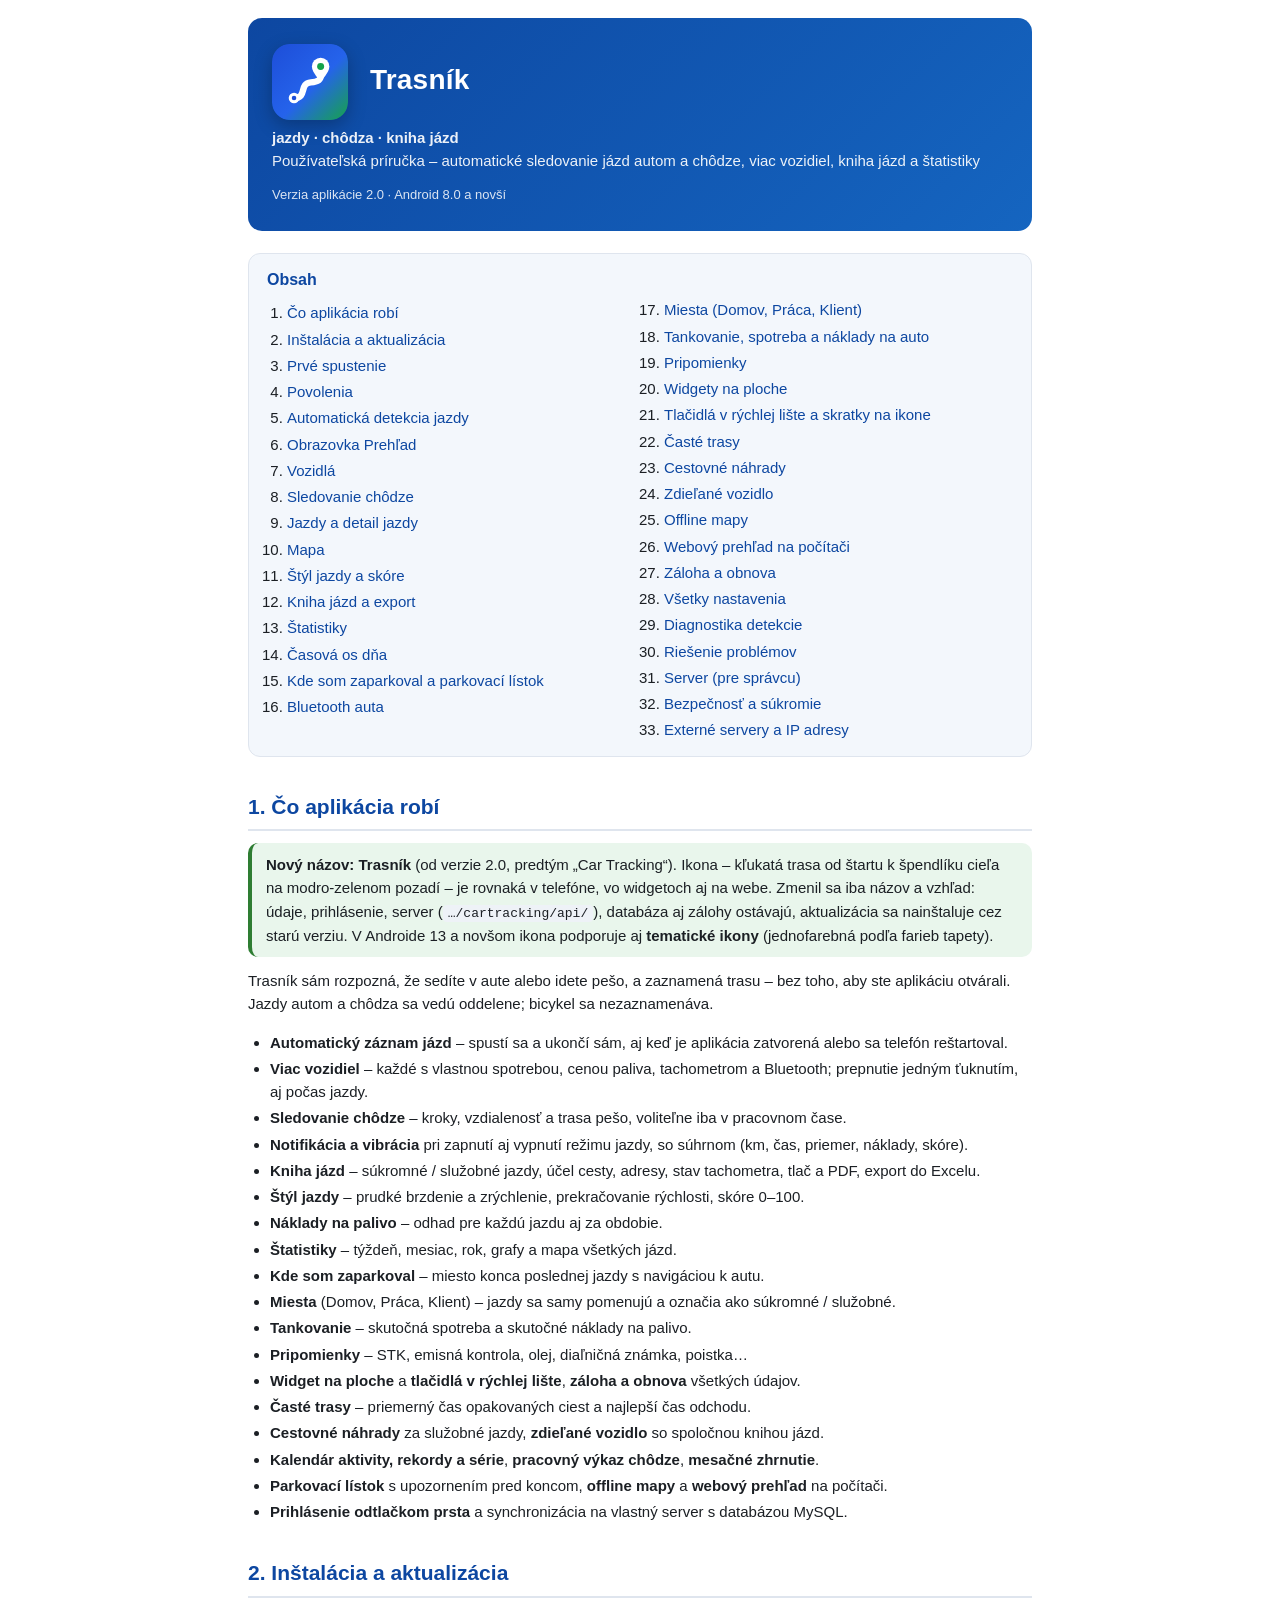
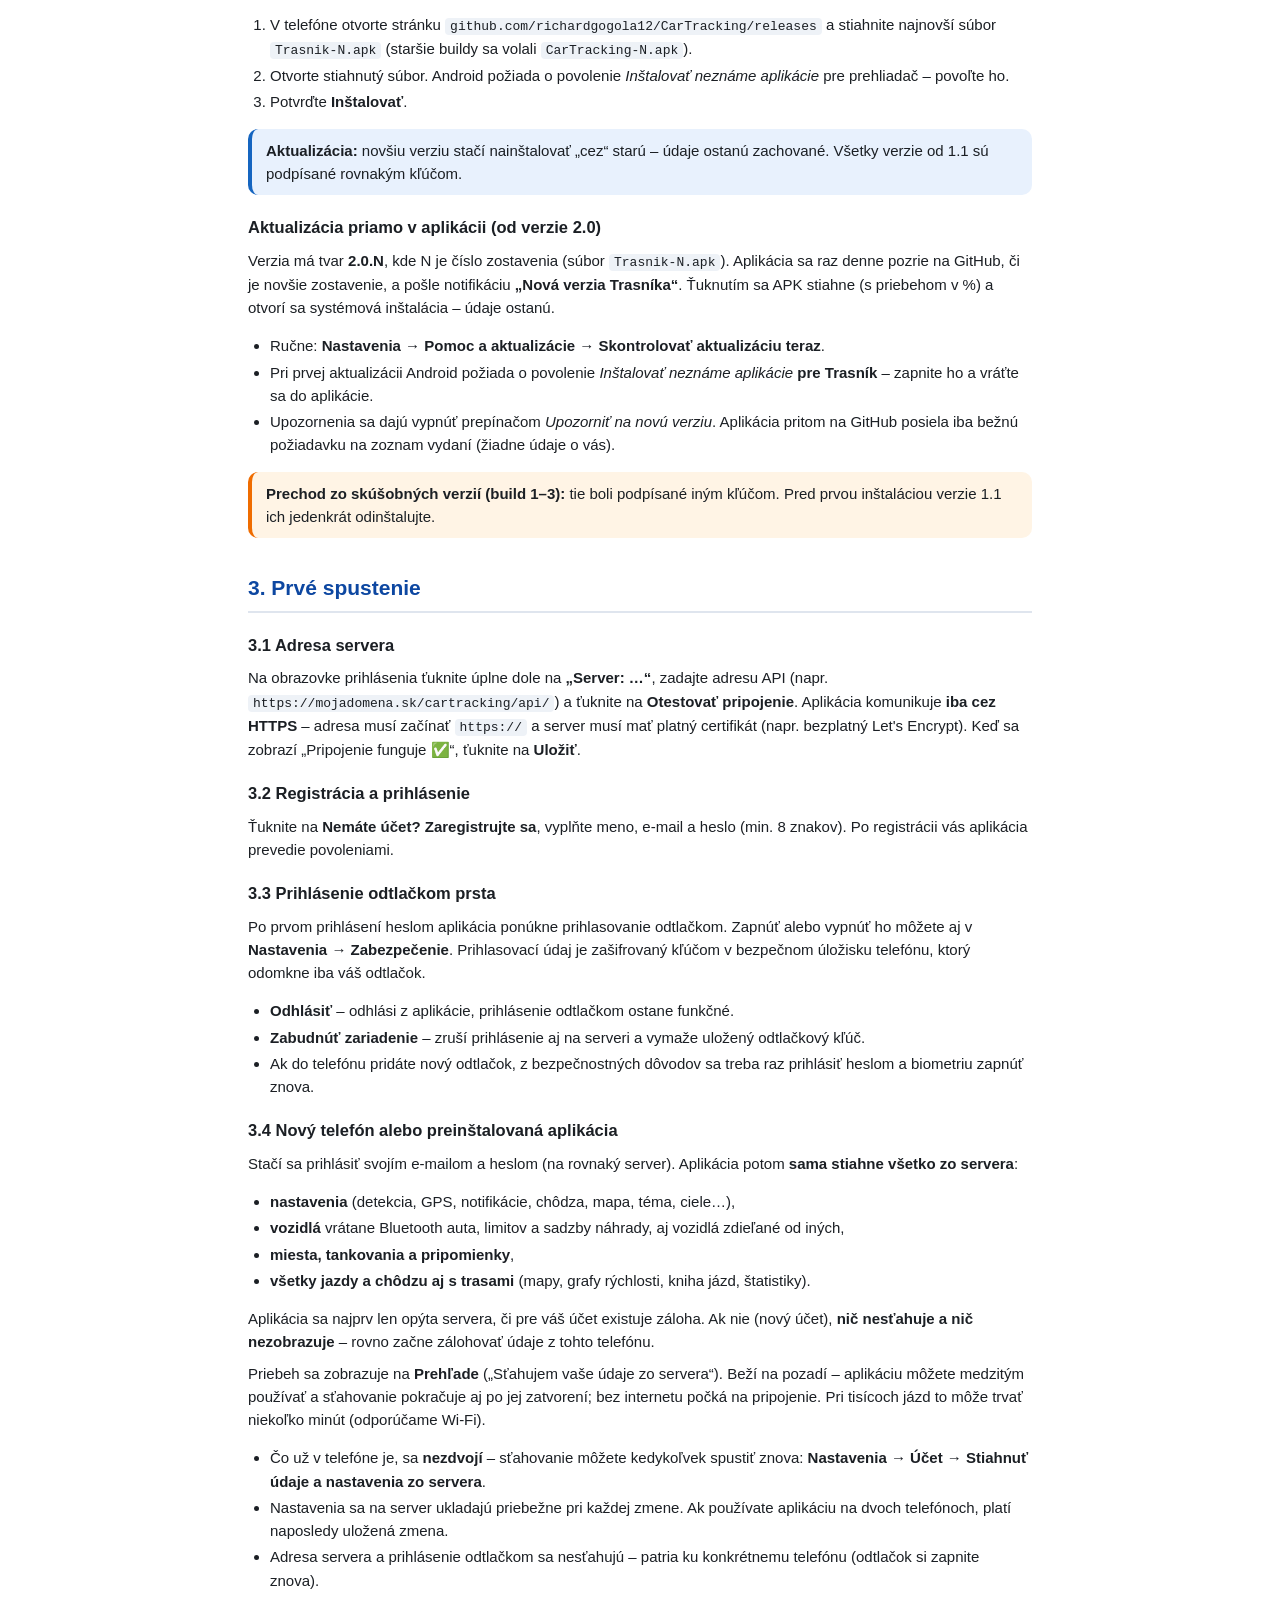
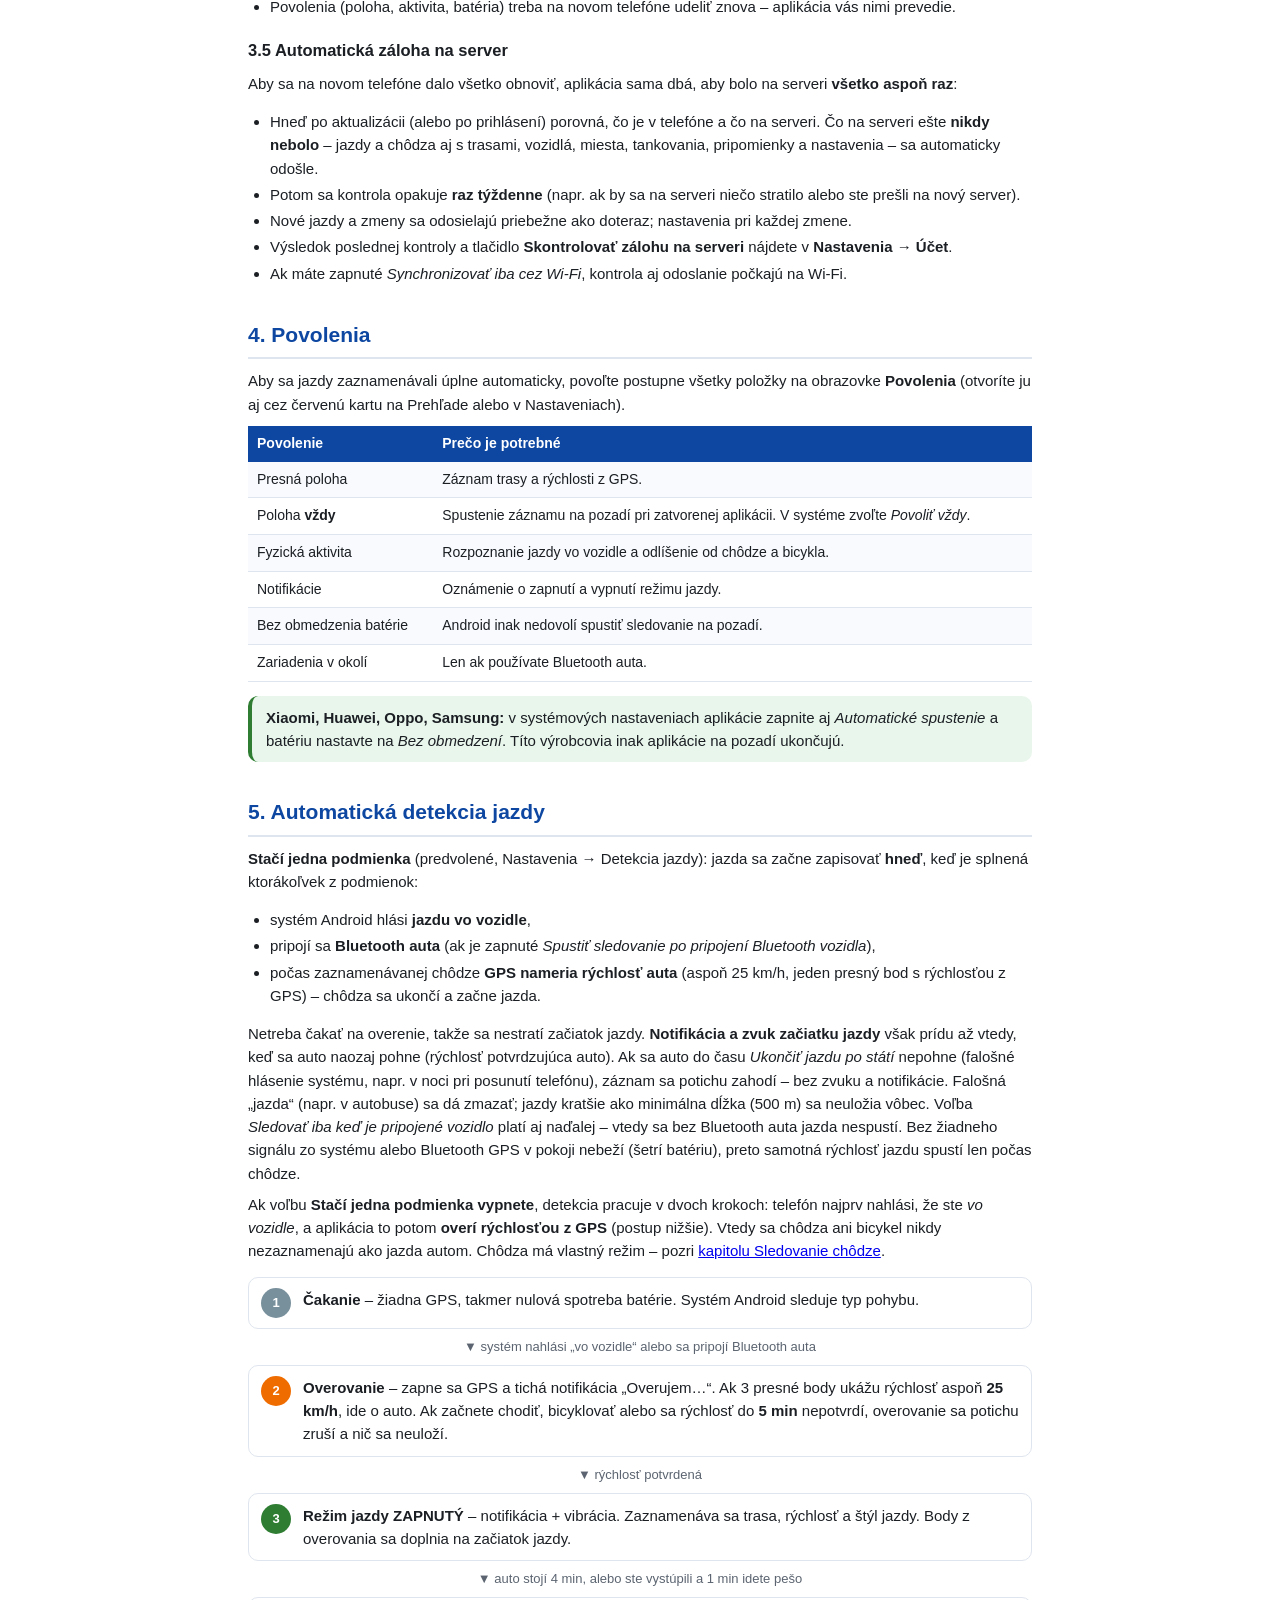
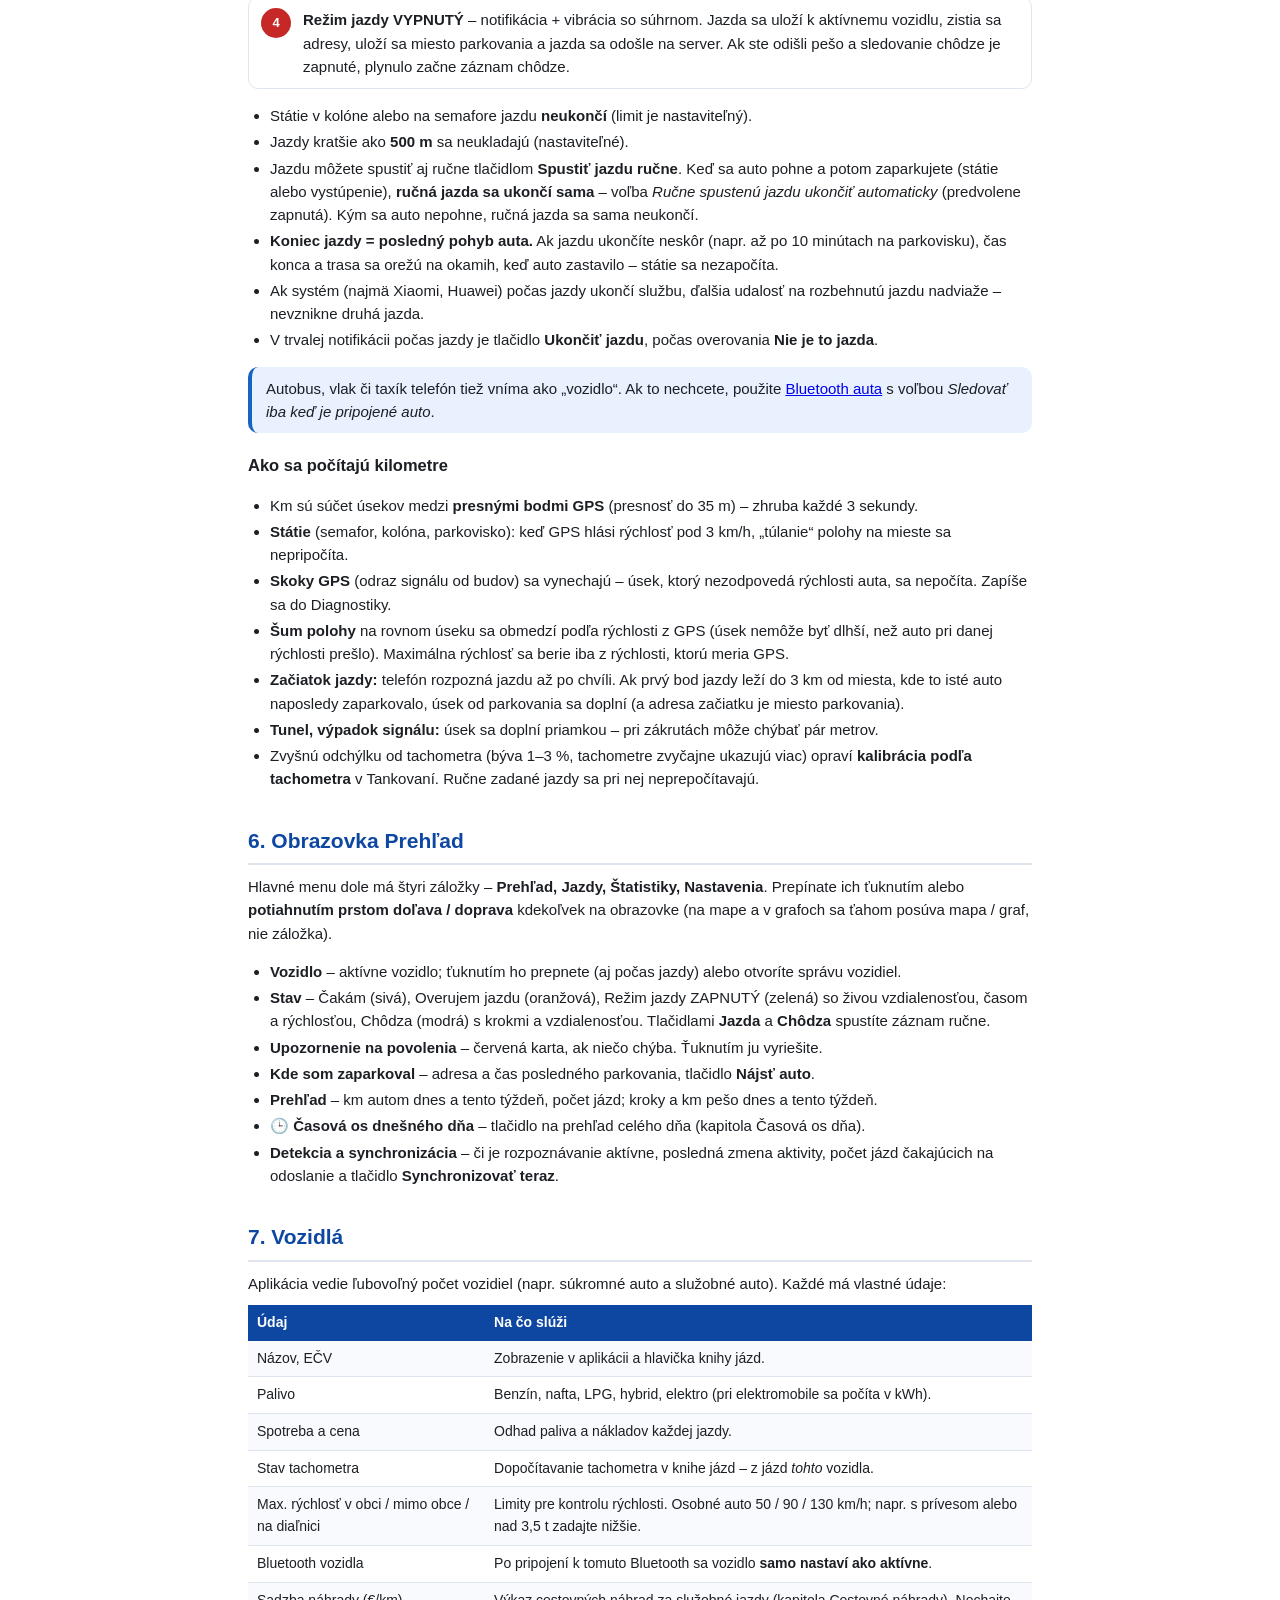
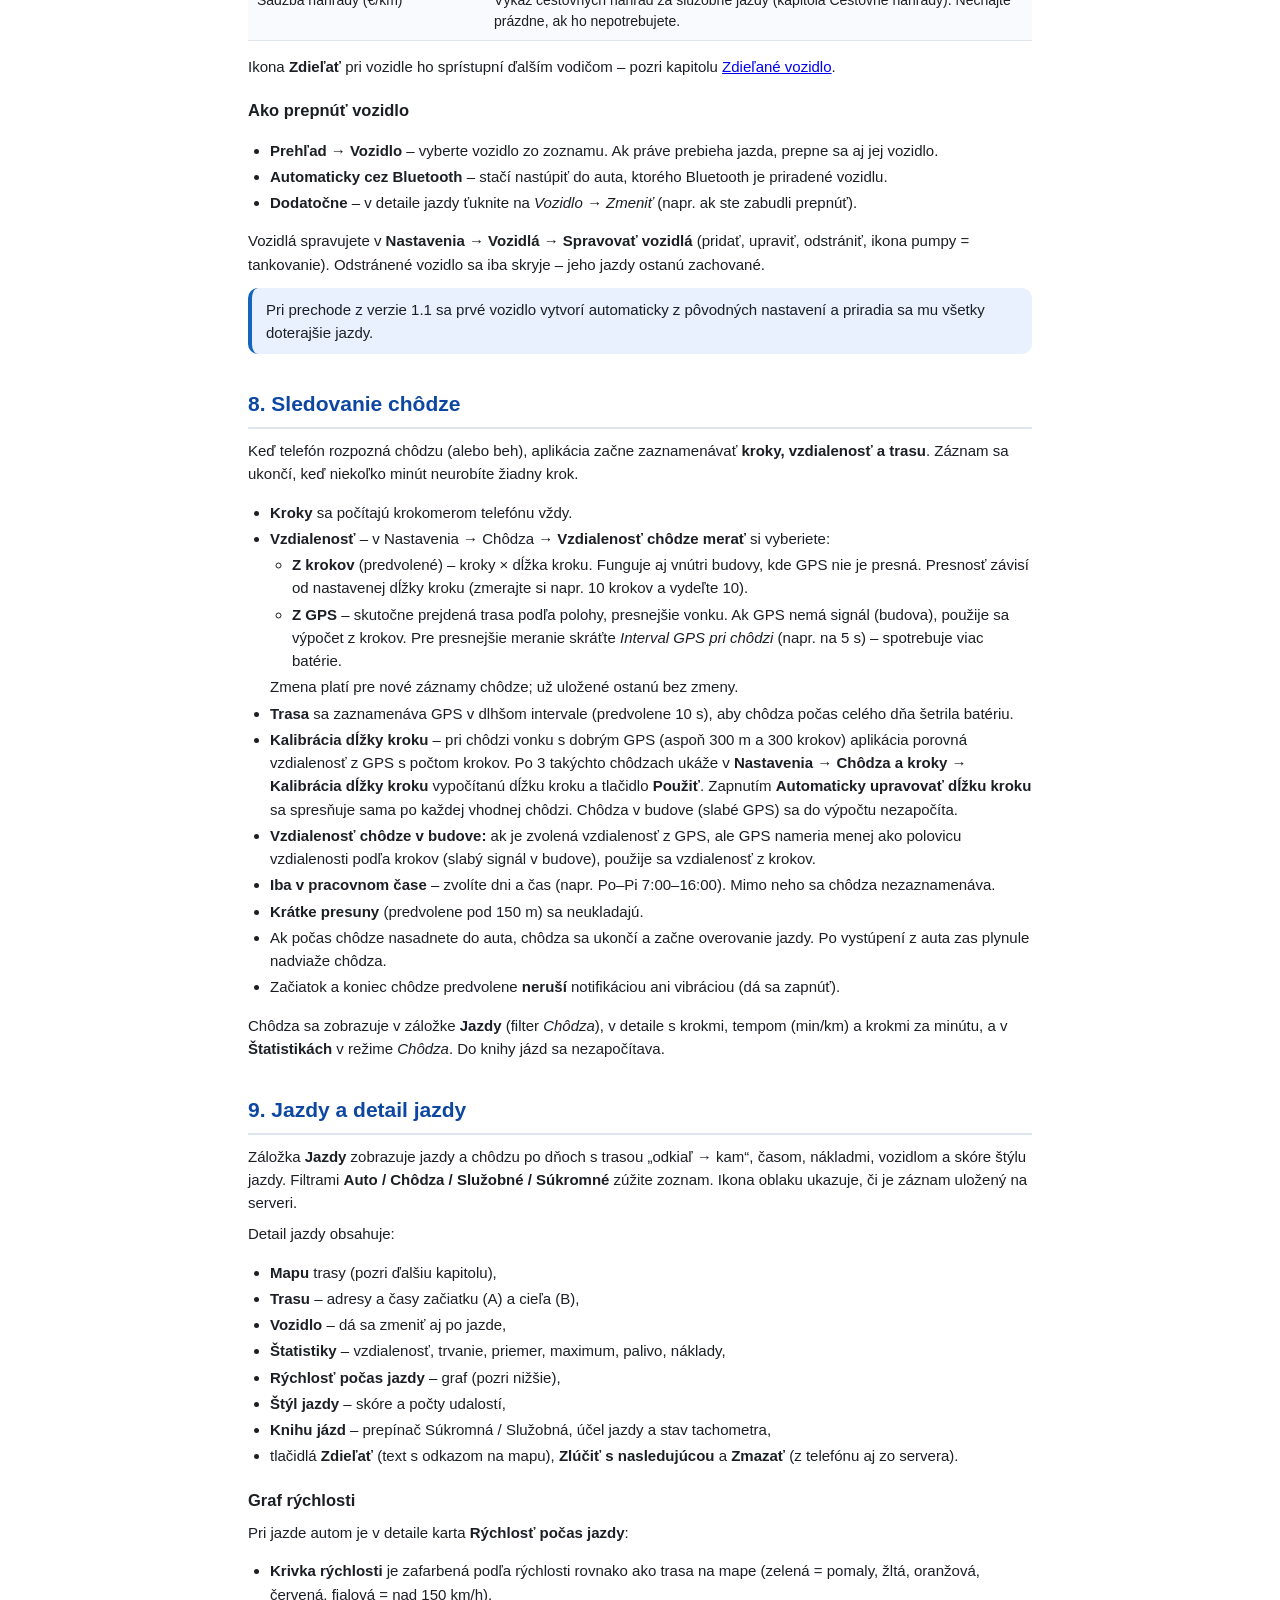
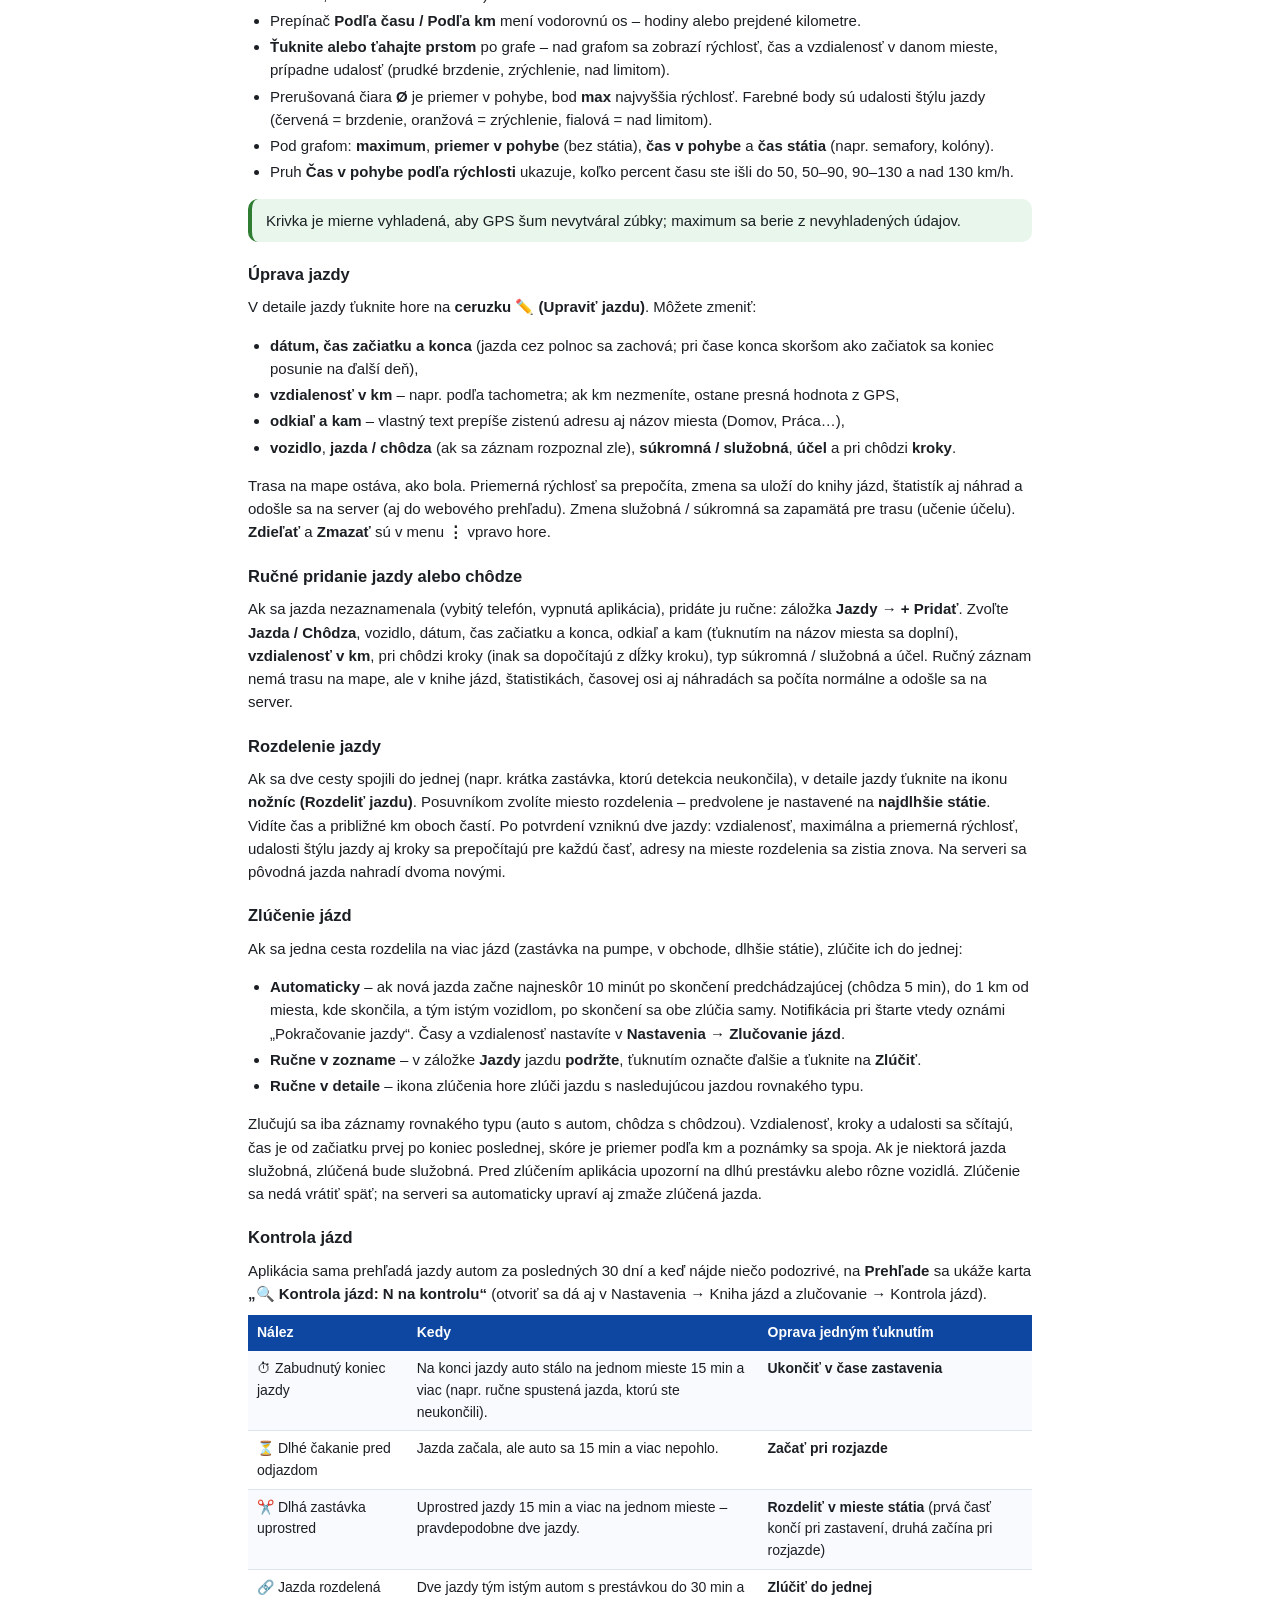
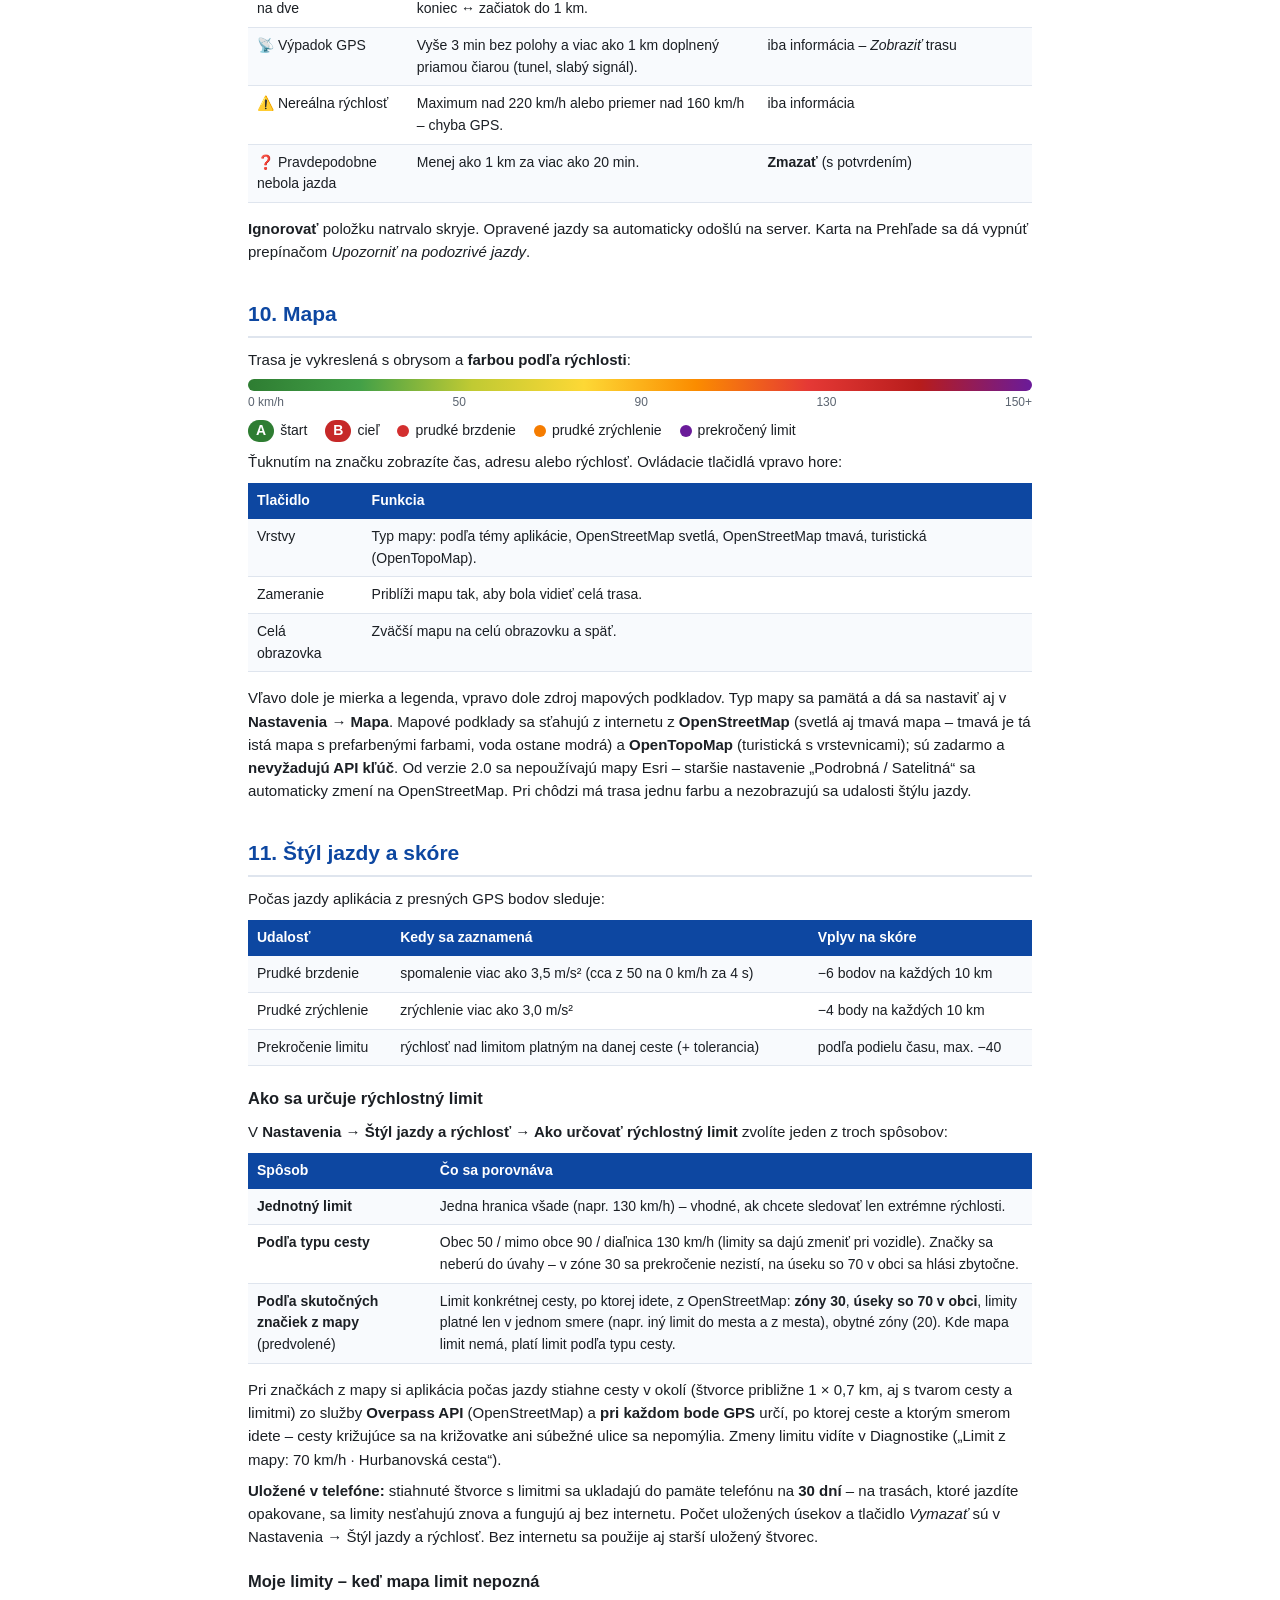
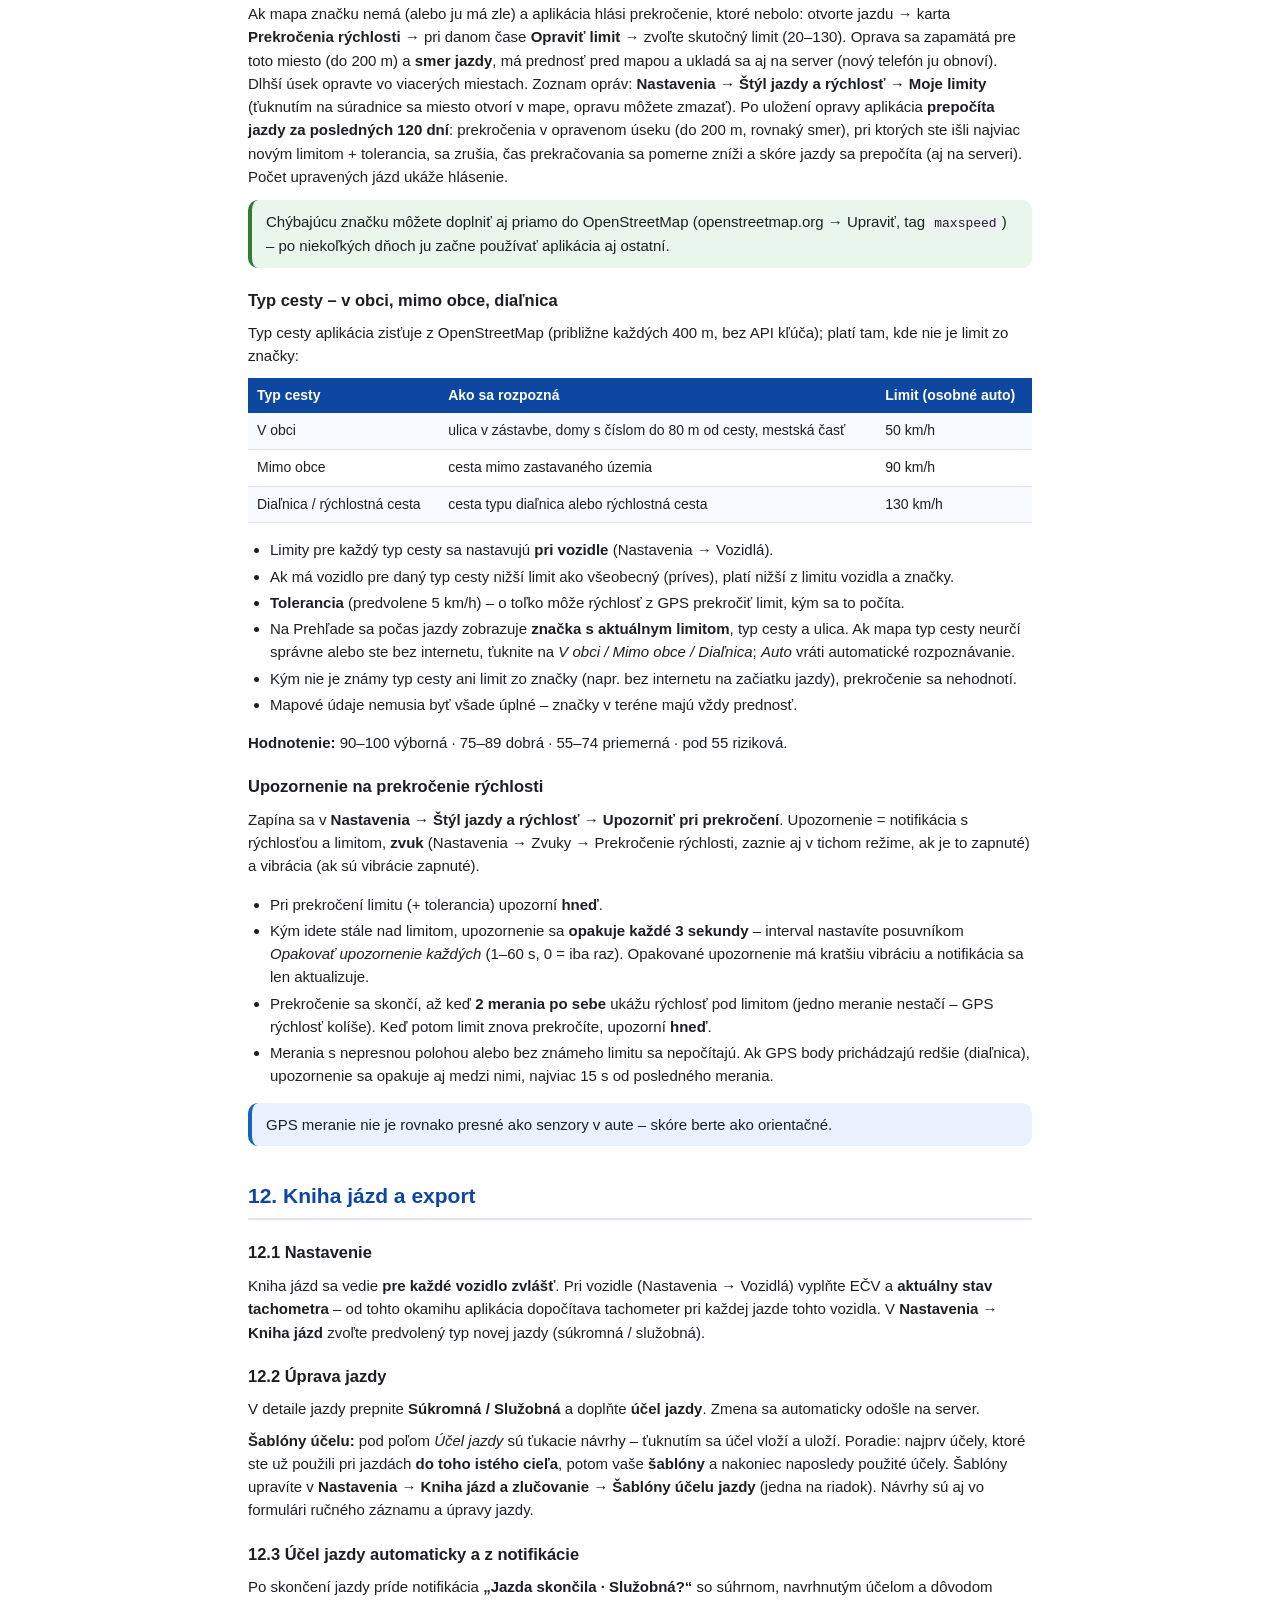
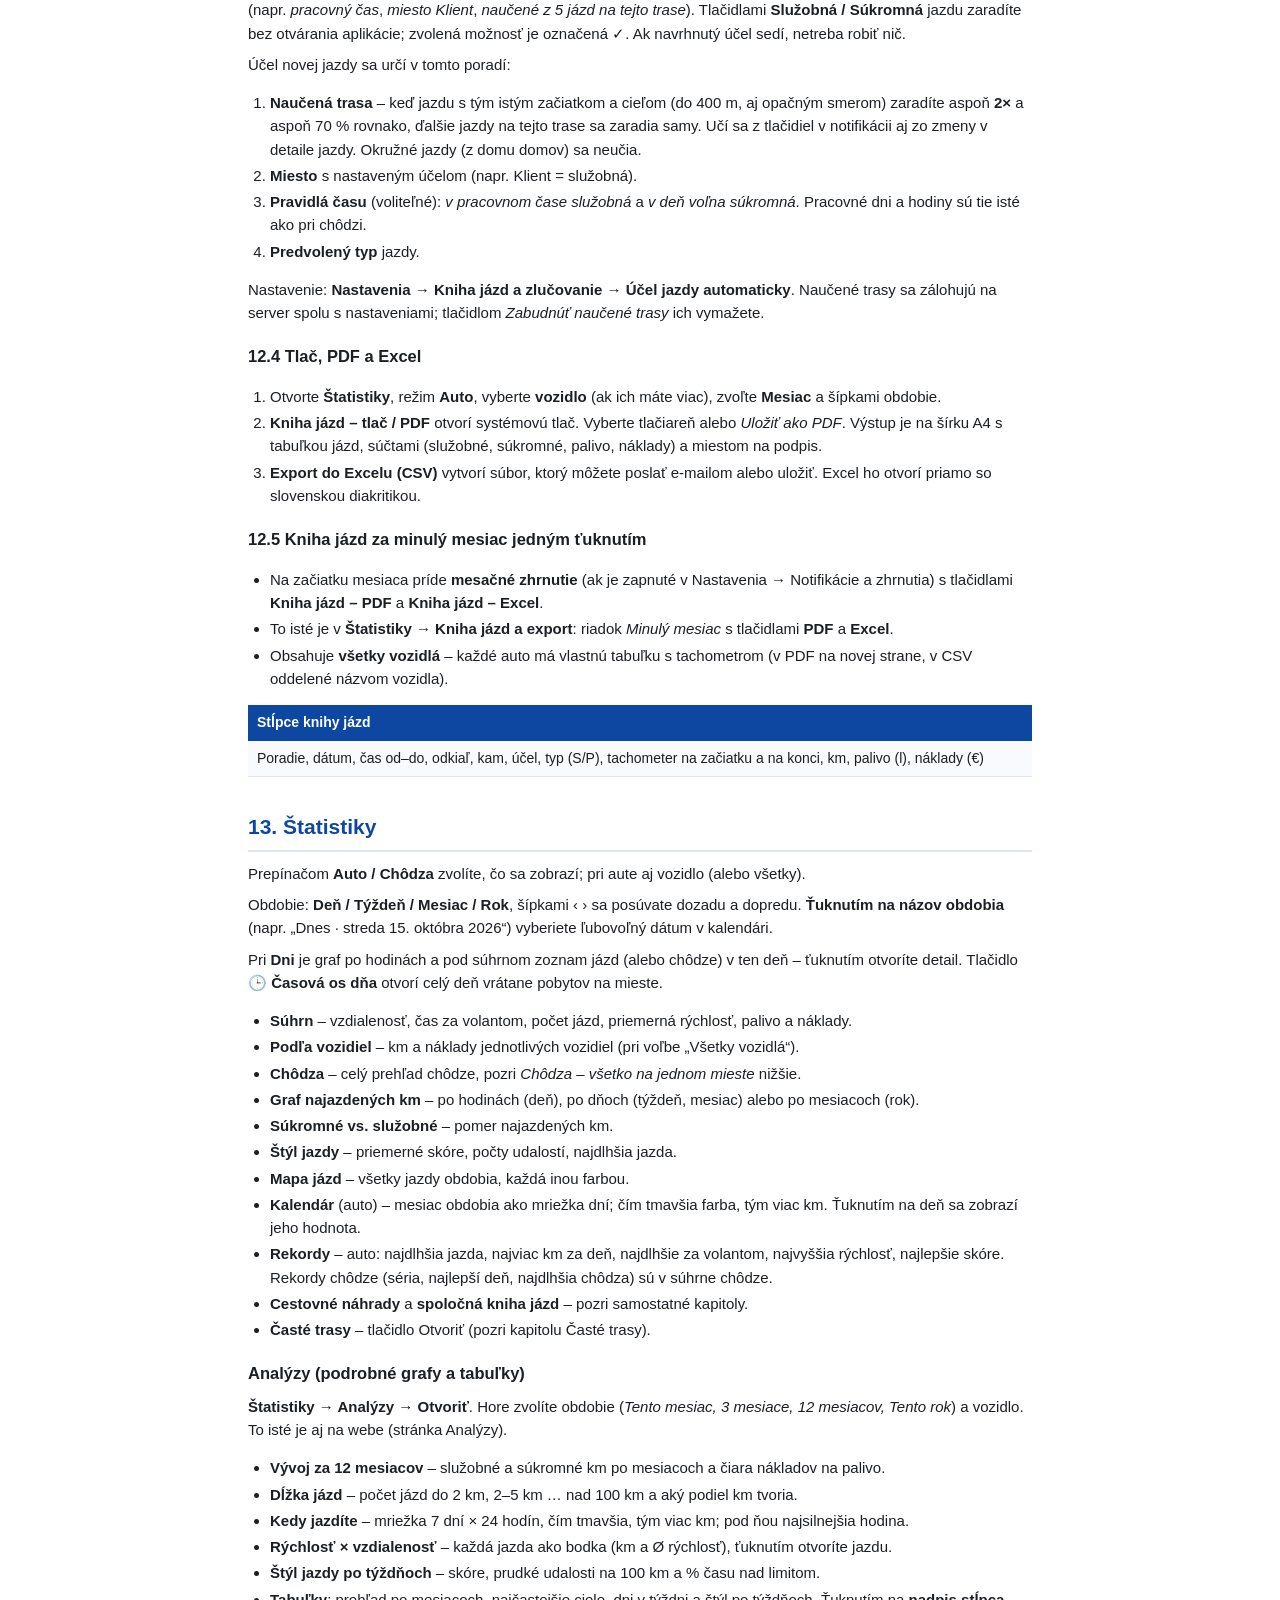
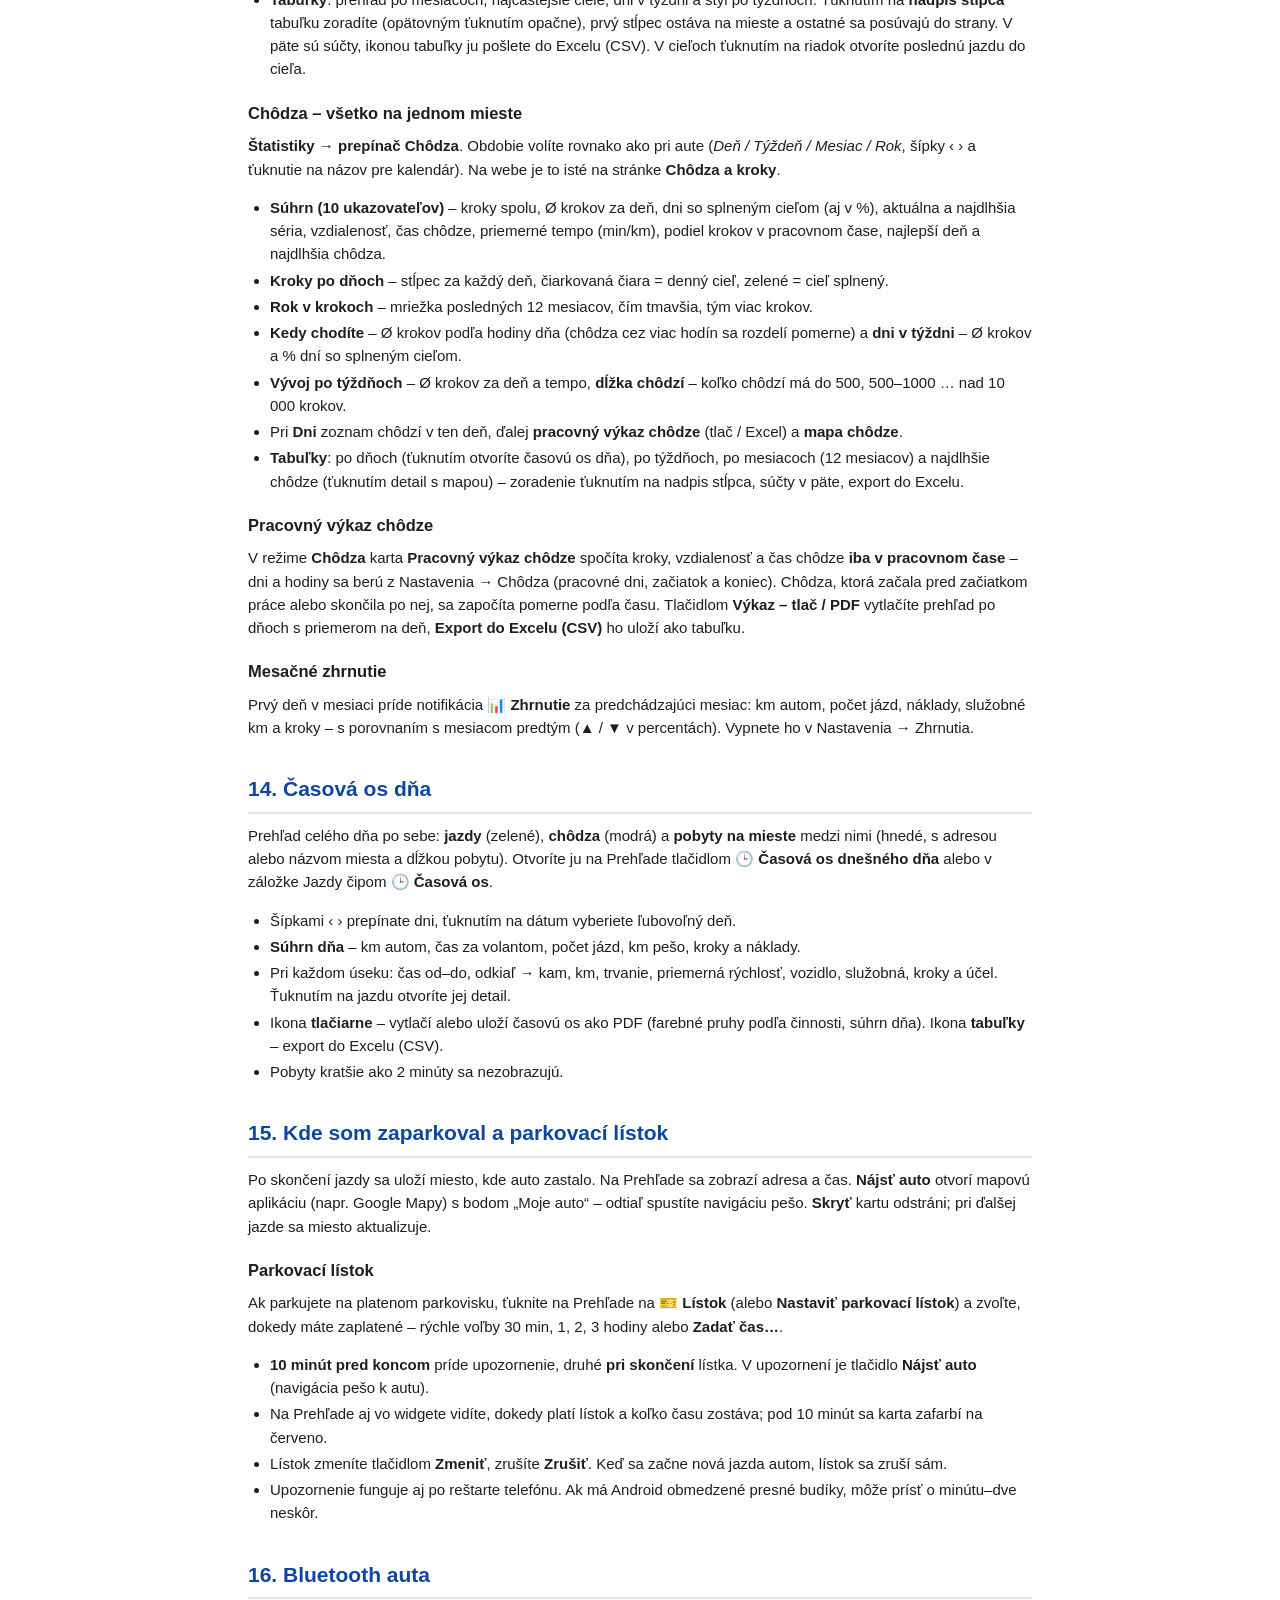
==== commit fe6458df: "Návod: chôdza na jednom mieste (Štatistiky → Chôdza) a rovnaký prehľad na webe Co-Authored-By: Claud" ====
--- a/docs/CarTracking-Navod.html
+++ b/docs/CarTracking-Navod.html
@@ -482,13 +482,13 @@
 <ul>
   <li><b>Súhrn</b> – vzdialenosť, čas za volantom, počet jázd, priemerná rýchlosť, palivo a náklady.</li>
   <li><b>Podľa vozidiel</b> – km a náklady jednotlivých vozidiel (pri voľbe „Všetky vozidlá“).</li>
-  <li><b>Chôdza</b> – kroky, vzdialenosť, čas, kroky za deň, tempo a graf krokov.</li>
+  <li><b>Chôdza</b> – celý prehľad chôdze, pozri <i>Chôdza – všetko na jednom mieste</i> nižšie.</li>
   <li><b>Graf najazdených km</b> – po hodinách (deň), po dňoch (týždeň, mesiac) alebo po mesiacoch (rok).</li>
   <li><b>Súkromné vs. služobné</b> – pomer najazdených km.</li>
   <li><b>Štýl jazdy</b> – priemerné skóre, počty udalostí, najdlhšia jazda.</li>
   <li><b>Mapa jázd</b> – všetky jazdy obdobia, každá inou farbou.</li>
-  <li><b>Kalendár</b> – mesiac obdobia ako mriežka dní; čím tmavšia farba, tým viac km (auto) alebo krokov (chôdza). Ťuknutím na deň sa zobrazí jeho hodnota. Pri chôdzi sú dni so splneným denným cieľom krokov orámované zlatou.</li>
-  <li><b>Rekordy</b> – auto: najdlhšia jazda, najviac km za deň, najdlhšie za volantom, najvyššia rýchlosť, najlepšie skóre. Chôdza: <b>aktuálna a najdlhšia séria</b> dní za sebou so splneným cieľom krokov, najviac krokov za deň, najdlhšia chôdza.</li>
+  <li><b>Kalendár</b> (auto) – mesiac obdobia ako mriežka dní; čím tmavšia farba, tým viac km. Ťuknutím na deň sa zobrazí jeho hodnota.</li>
+  <li><b>Rekordy</b> – auto: najdlhšia jazda, najviac km za deň, najdlhšie za volantom, najvyššia rýchlosť, najlepšie skóre. Rekordy chôdze (séria, najlepší deň, najdlhšia chôdza) sú v súhrne chôdze.</li>
   <li><b>Cestovné náhrady</b> a <b>spoločná kniha jázd</b> – pozri samostatné kapitoly.</li>
   <li><b>Časté trasy</b> – tlačidlo Otvoriť (pozri kapitolu Časté trasy).</li>
 </ul>
@@ -502,16 +502,16 @@
   <li><b>Štýl jazdy po týždňoch</b> – skóre, prudké udalosti na 100 km a % času nad limitom.</li>
   <li><b>Tabuľky</b>: prehľad po mesiacoch, najčastejšie ciele, dni v týždni a štýl po týždňoch. Ťuknutím na <b>nadpis stĺpca</b> tabuľku zoradíte (opätovným ťuknutím opačne), prvý stĺpec ostáva na mieste a ostatné sa posúvajú do strany. V päte sú súčty, ikonou tabuľky ju pošlete do Excelu (CSV). V cieľoch ťuknutím na riadok otvoríte poslednú jazdu do cieľa.</li>
 </ul>
-<h3>Podrobný prehľad chôdze</h3>
-<p><b>Štatistiky → Chôdza → Podrobný prehľad chôdze → Otvoriť</b>. Hore zvolíte obdobie: <i>7 dní, 30 dní, 90 dní, Tento rok, 12 mesiacov</i>.</p>
-<ul>
-  <li><b>Súhrn (10 ukazovateľov)</b> – kroky spolu, Ø krokov za deň, vzdialenosť, čas chôdze, priemerné tempo (min/km), počet chôdzí, dni so splneným cieľom (aj v %), aktívne dni, aktuálna a najdlhšia séria a podiel krokov v pracovnom čase.</li>
-  <li><b>Kroky po dňoch</b> – stĺpce každého dňa, čiara denného cieľa; dni so splneným cieľom sú zvýraznené.</li>
-  <li><b>Rok v krokoch</b> – mriežka posledných 53 týždňov, čím tmavšia, tým viac krokov.</li>
-  <li><b>Kedy chodíte</b> – kroky podľa hodiny dňa (chôdza cez viac hodín sa rozdelí pomerne) a <b>dni v týždni</b> – Ø krokov a % dní so splneným cieľom.</li>
-  <li><b>Vývoj tempa a krokov</b> – po týždňoch, aby bolo vidno, či sa zlepšujete.</li>
-  <li><b>Dĺžka chôdzí</b> – koľko chôdzí má do 500, 500–1000 … nad 10 000 krokov a aký podiel krokov tvoria.</li>
-  <li><b>Tabuľky</b>: po dňoch, po týždňoch, po mesiacoch a najdlhšie chôdze – zoradenie ťuknutím na nadpis stĺpca, súčty v päte, export do Excelu (CSV). Ťuknutím na najdlhšiu chôdzu otvoríte jej detail.</li>
+<h3>Chôdza – všetko na jednom mieste</h3>
+<p><b>Štatistiky → prepínač Chôdza</b>. Obdobie volíte rovnako ako pri aute (<i>Deň / Týždeň / Mesiac / Rok</i>, šípky ‹ › a ťuknutie na názov pre kalendár). Na webe je to isté na stránke <b>Chôdza a kroky</b>.</p>
+<ul>
+  <li><b>Súhrn (10 ukazovateľov)</b> – kroky spolu, Ø krokov za deň, dni so splneným cieľom (aj v %), aktuálna a najdlhšia séria, vzdialenosť, čas chôdze, priemerné tempo (min/km), podiel krokov v pracovnom čase, najlepší deň a najdlhšia chôdza.</li>
+  <li><b>Kroky po dňoch</b> – stĺpec za každý deň, čiarkovaná čiara = denný cieľ, zelené = cieľ splnený.</li>
+  <li><b>Rok v krokoch</b> – mriežka posledných 12 mesiacov, čím tmavšia, tým viac krokov.</li>
+  <li><b>Kedy chodíte</b> – Ø krokov podľa hodiny dňa (chôdza cez viac hodín sa rozdelí pomerne) a <b>dni v týždni</b> – Ø krokov a % dní so splneným cieľom.</li>
+  <li><b>Vývoj po týždňoch</b> – Ø krokov za deň a tempo, <b>dĺžka chôdzí</b> – koľko chôdzí má do 500, 500–1000 … nad 10 000 krokov.</li>
+  <li>Pri <b>Dni</b> zoznam chôdzí v ten deň, ďalej <b>pracovný výkaz chôdze</b> (tlač / Excel) a <b>mapa chôdze</b>.</li>
+  <li><b>Tabuľky</b>: po dňoch (ťuknutím otvoríte časovú os dňa), po týždňoch, po mesiacoch (12 mesiacov) a najdlhšie chôdze (ťuknutím detail s mapou) – zoradenie ťuknutím na nadpis stĺpca, súčty v päte, export do Excelu.</li>
 </ul>
 <h3>Pracovný výkaz chôdze</h3>
 <p>V režime <b>Chôdza</b> karta <b>Pracovný výkaz chôdze</b> spočíta kroky, vzdialenosť a čas chôdze <b>iba v pracovnom čase</b> – dni a hodiny sa berú z Nastavenia → Chôdza (pracovné dni, začiatok a koniec). Chôdza, ktorá začala pred začiatkom práce alebo skončila po nej, sa započíta pomerne podľa času. Tlačidlom <b>Výkaz – tlač / PDF</b> vytlačíte prehľad po dňoch s priemerom na deň, <b>Export do Excelu (CSV)</b> ho uloží ako tabuľku.</p>
@@ -766,7 +766,7 @@
   <tr><td><b>Kniha jázd</b> a <b>Cestovné náhrady</b></td><td>Tlačové zostavy s hlavičkou (v dialógu tlače zvoľte „Uložiť ako PDF“) a export CSV pre Excel.</td></tr>
   <tr><td><b>Vozidlá a tankovanie</b></td><td>Štatistiky každého vozidla, graf skutočnej spotreby, tankovania a pripomienky; spoločná kniha jázd a správa zdieľania (pre vlastníka).</td></tr>
   <tr><td><b>Časté trasy</b></td><td>Najčastejšie opakované trasy s počtom, priemerným časom a vzdialenosťou.</td></tr>
-  <tr><td><b>Chôdza a kroky</b></td><td>Grafy krokov a vzdialenosti, ročná „heatmapa“ krokov (365 dní) a séria dní so splneným cieľom.</td></tr>
+  <tr><td><b>Chôdza a kroky</b></td><td>Rovnaké ako v aplikácii (Štatistiky → Chôdza): 10 ukazovateľov, kroky po dňoch, rok v krokoch, kedy chodíte, dni v týždni, vývoj po týždňoch, dĺžka chôdzí a tabuľky po dňoch, týždňoch, mesiacoch a najdlhšie chôdze.</td></tr>
   <tr><td><b>Miesta</b></td><td>Uložené miesta na mape a zoznam.</td></tr>
   <tr><td><b>Účet a server</b></td><td>Stav zálohy na serveri a prehľad uložených nastavení.</td></tr>
 </table>
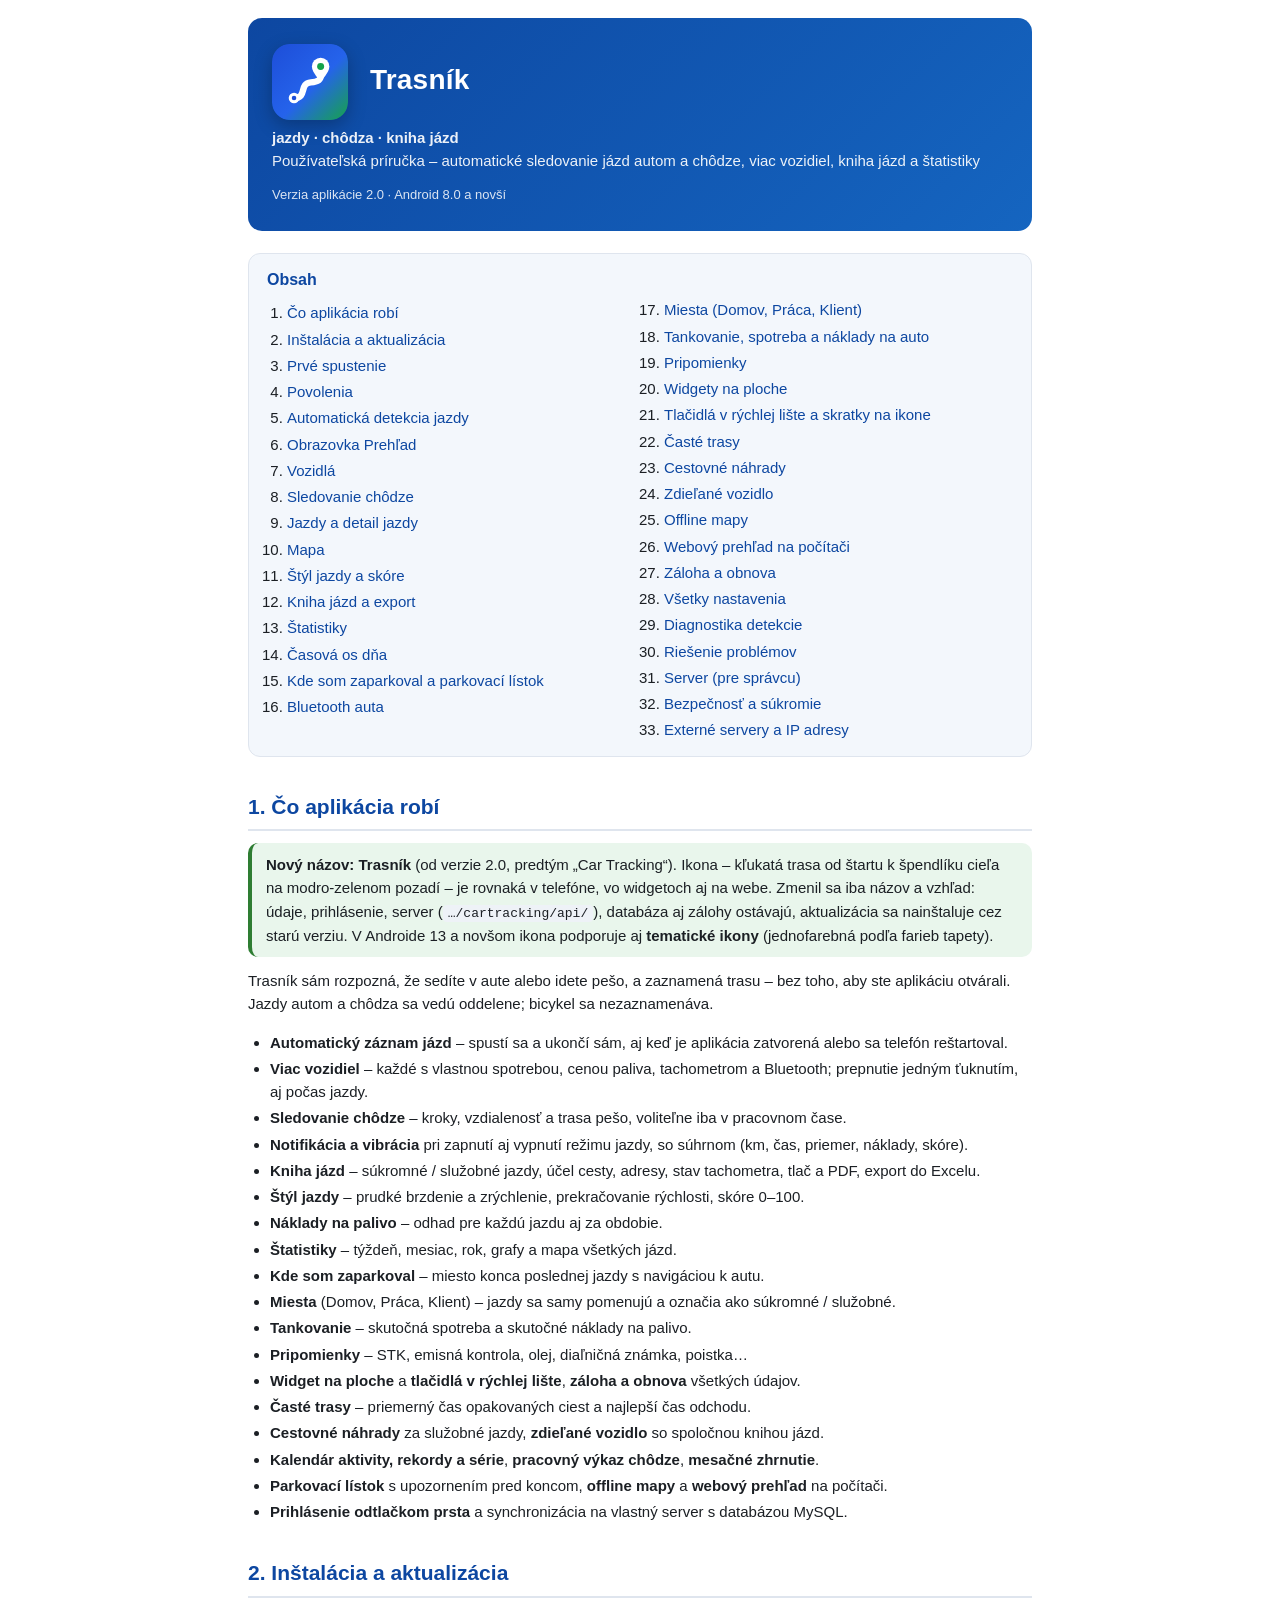
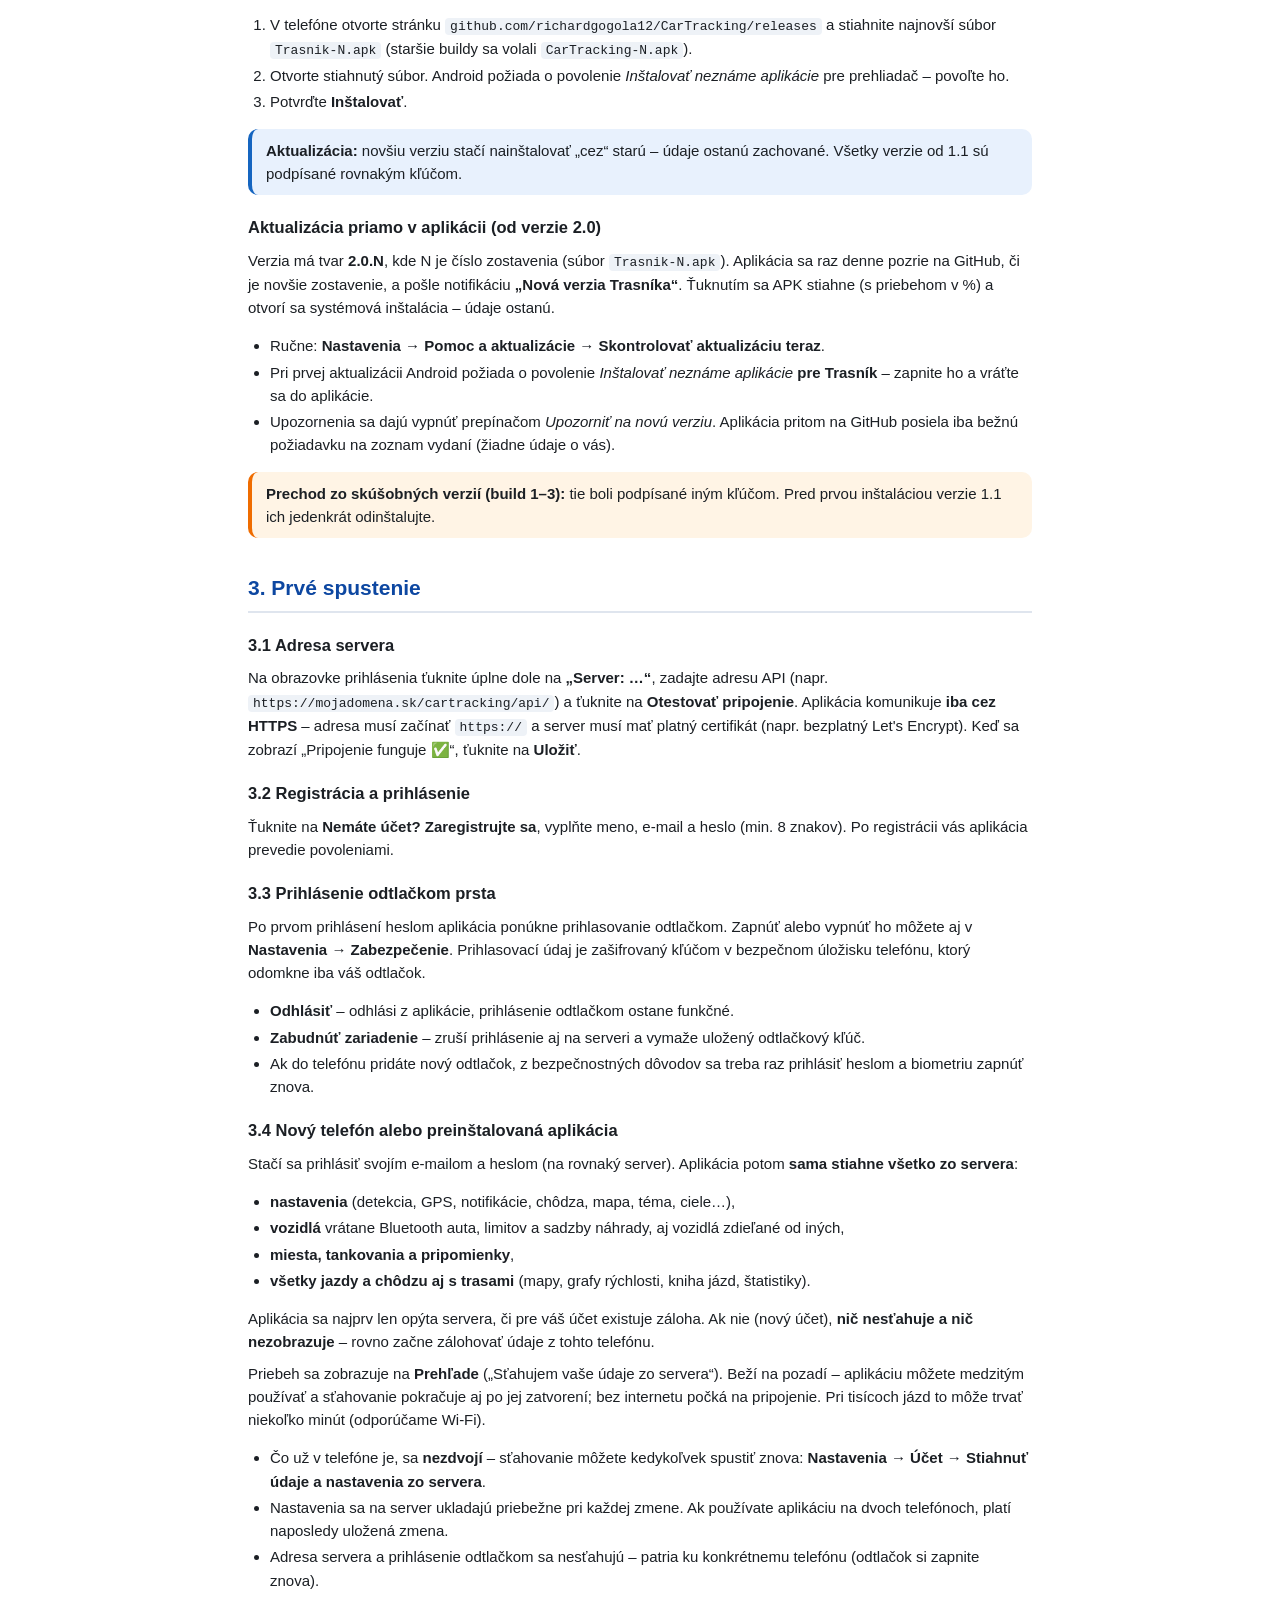
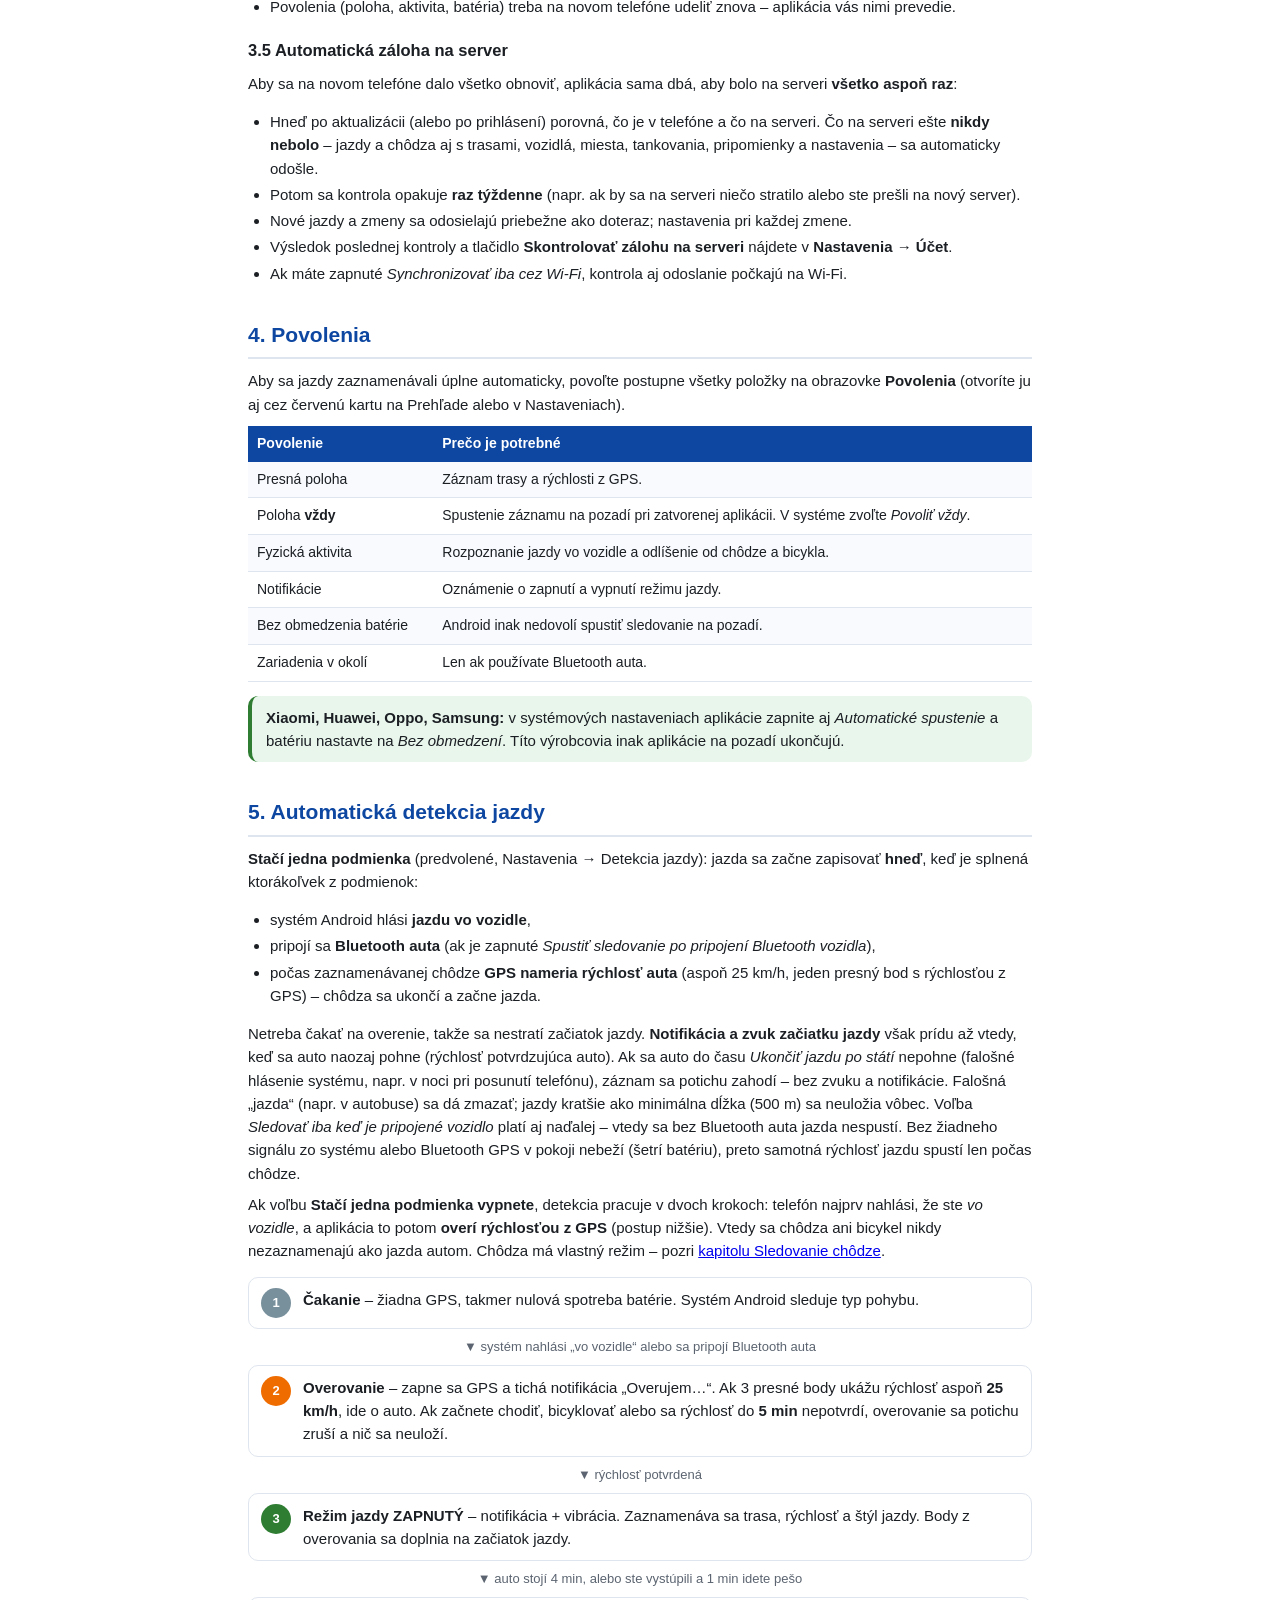
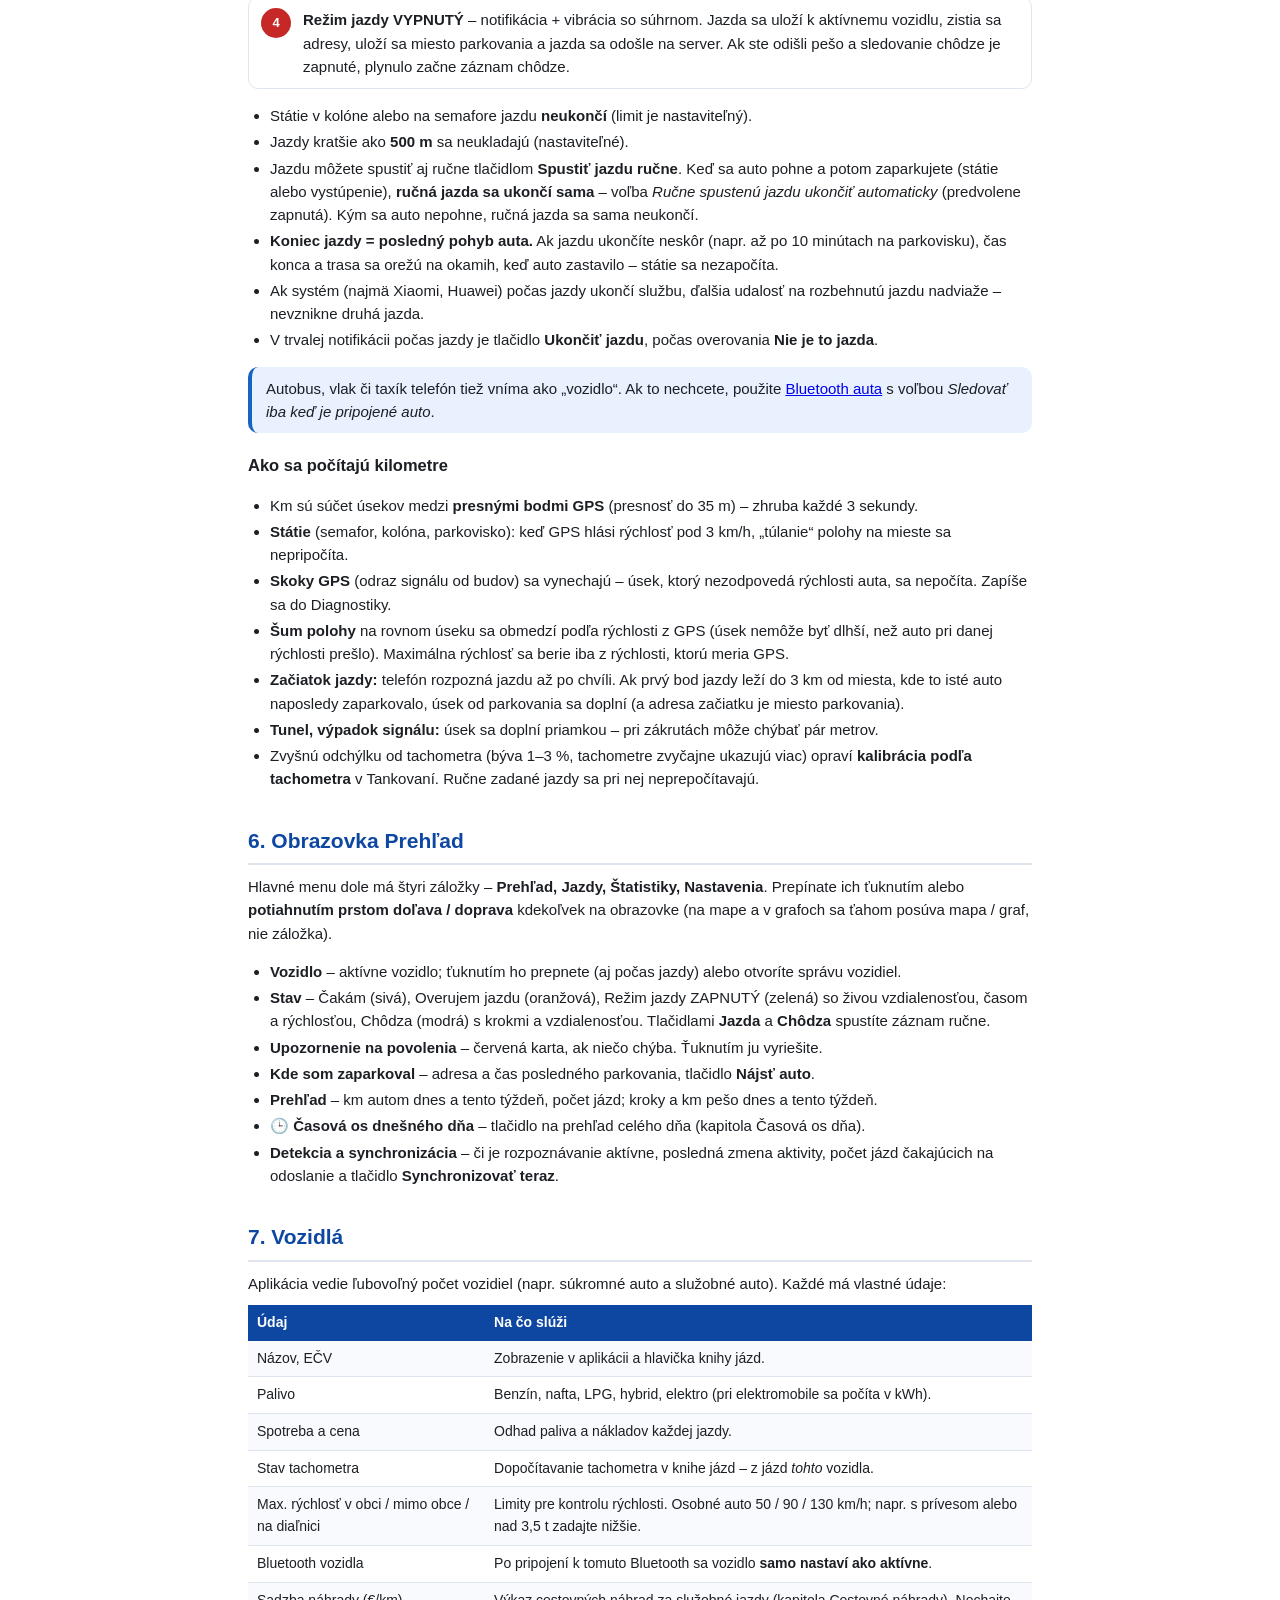
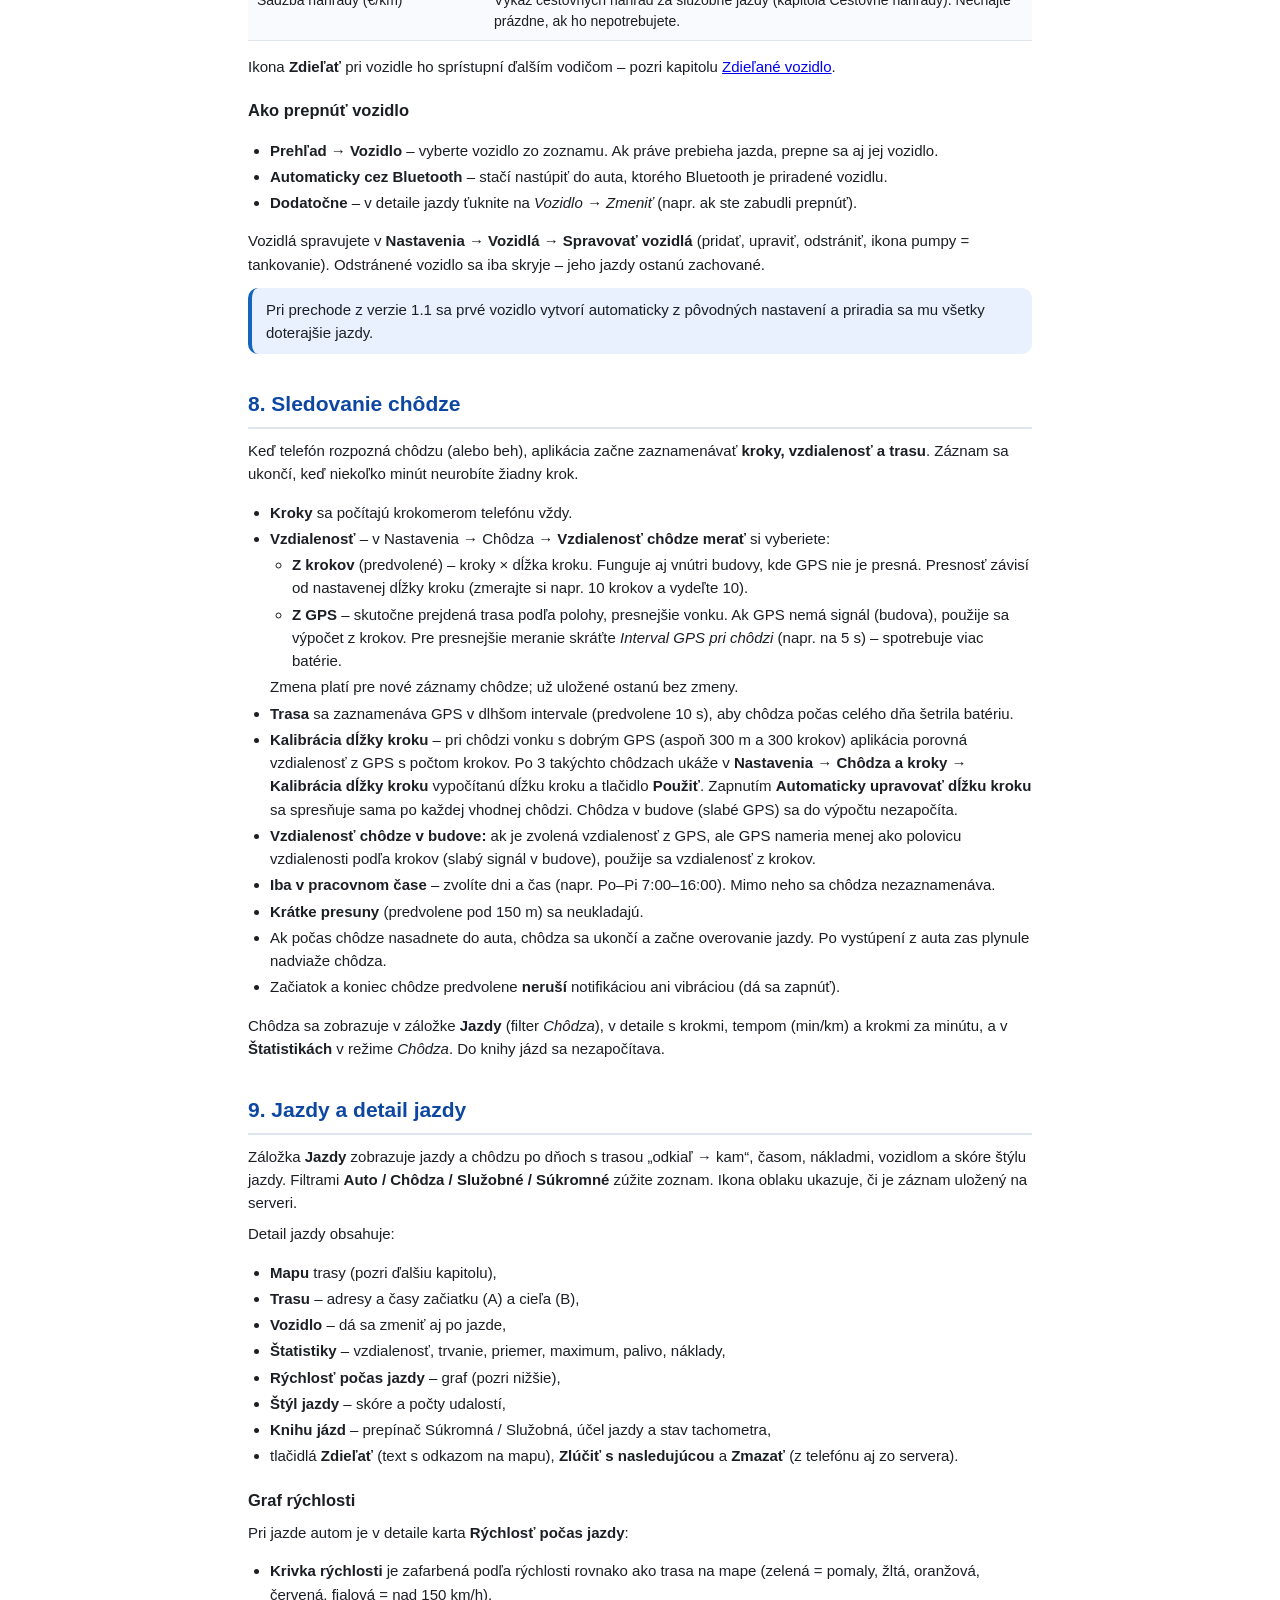
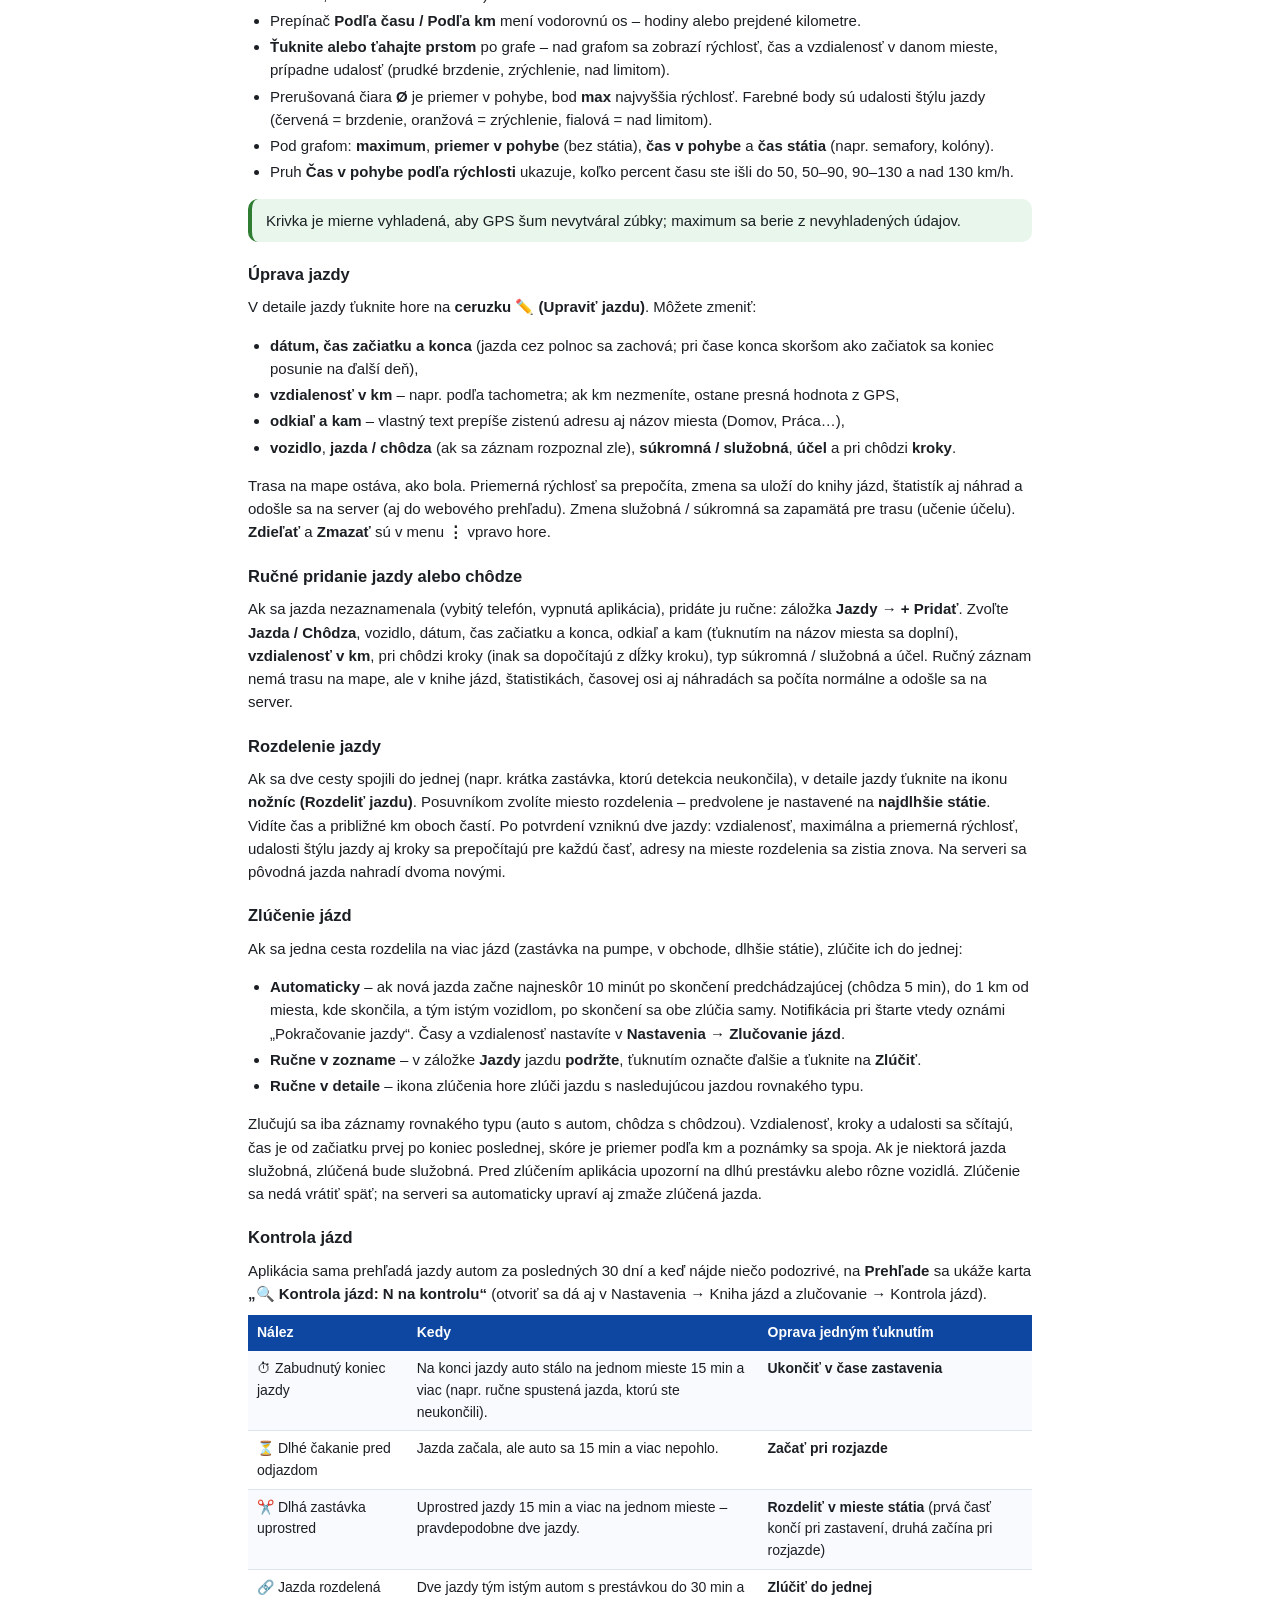
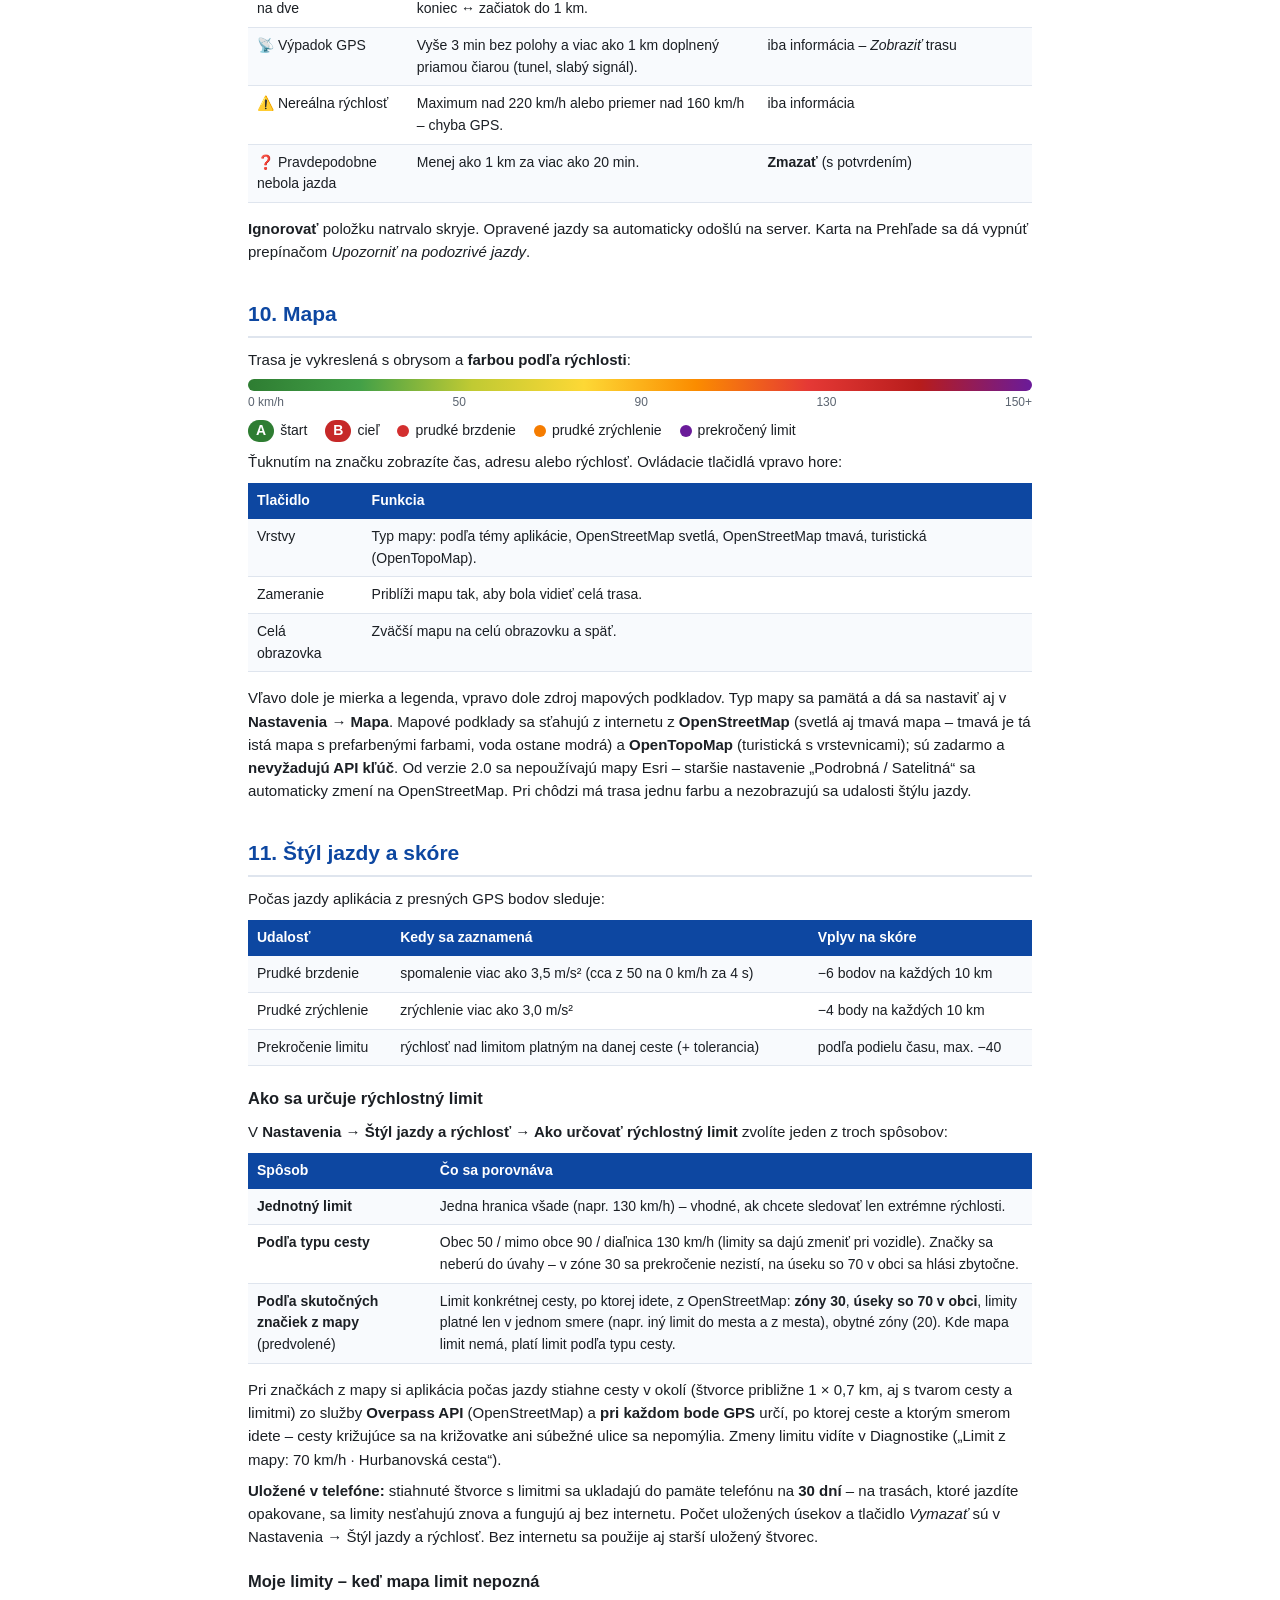
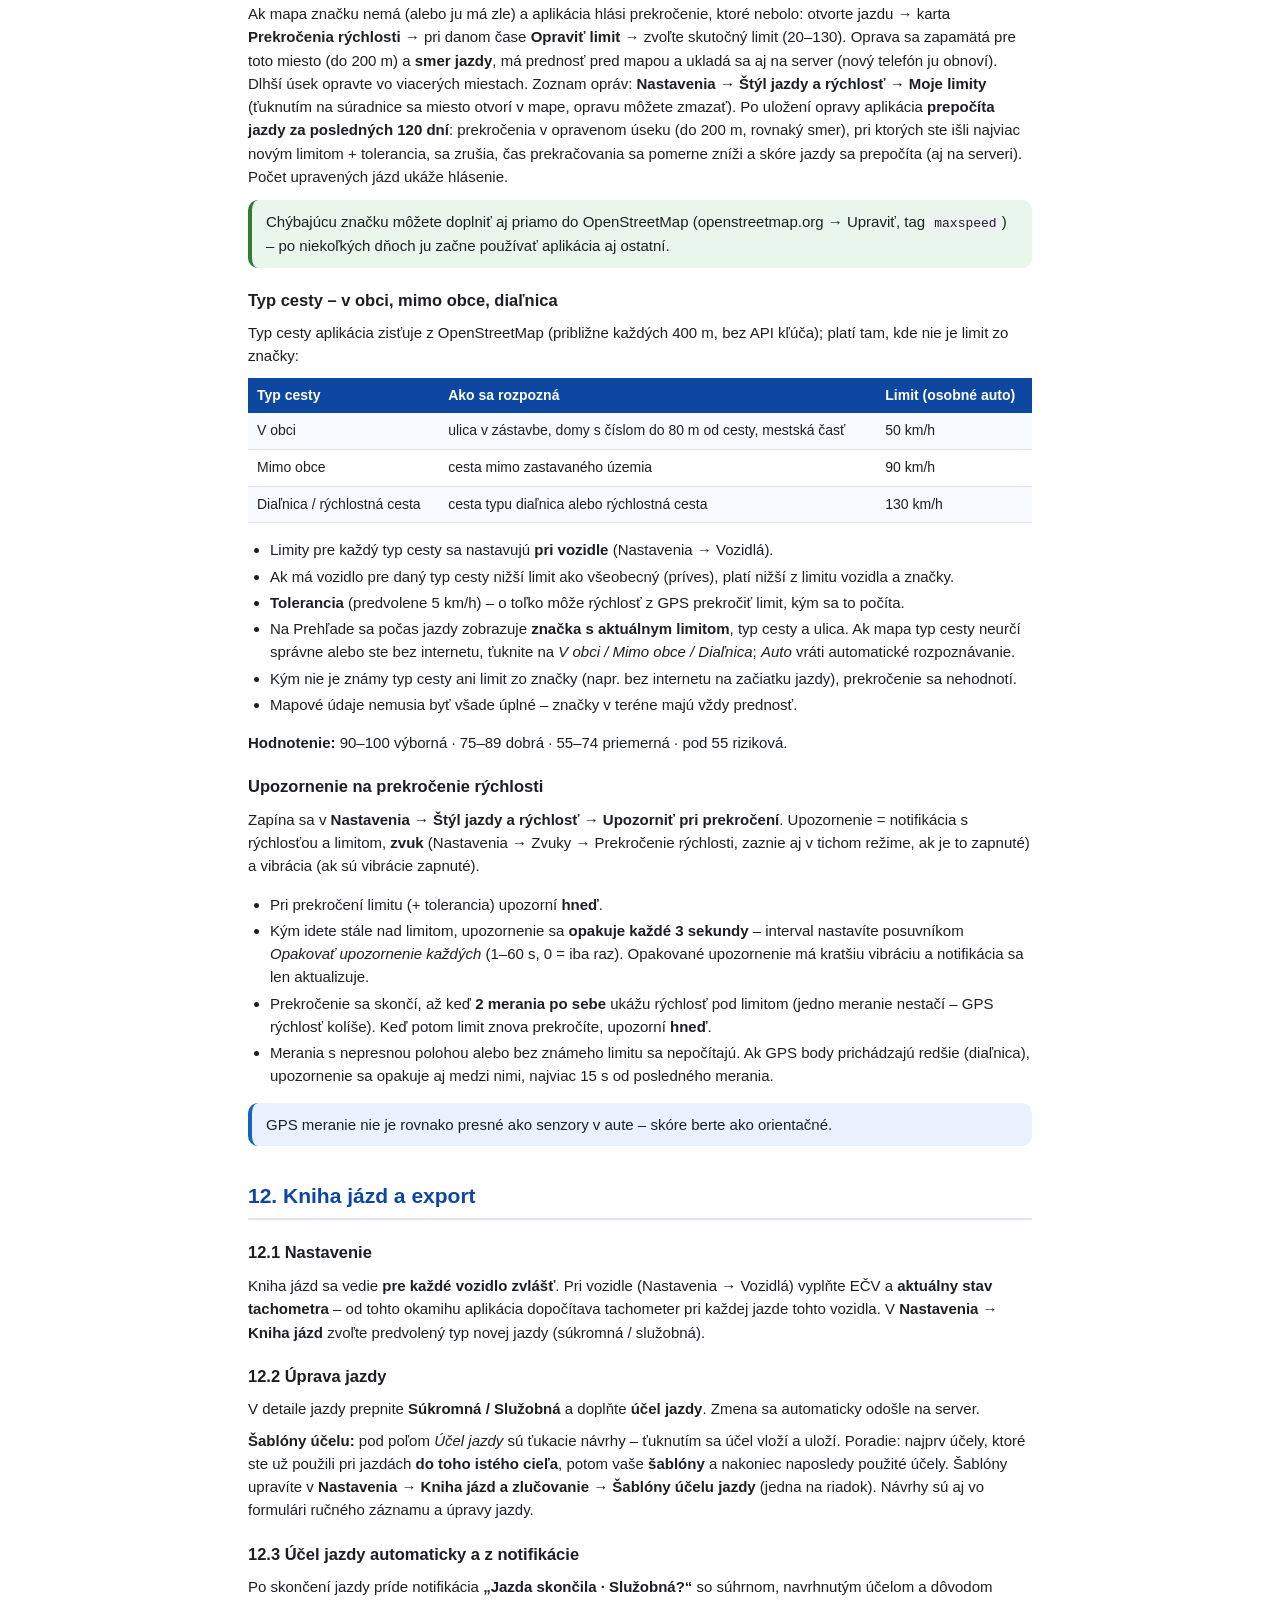
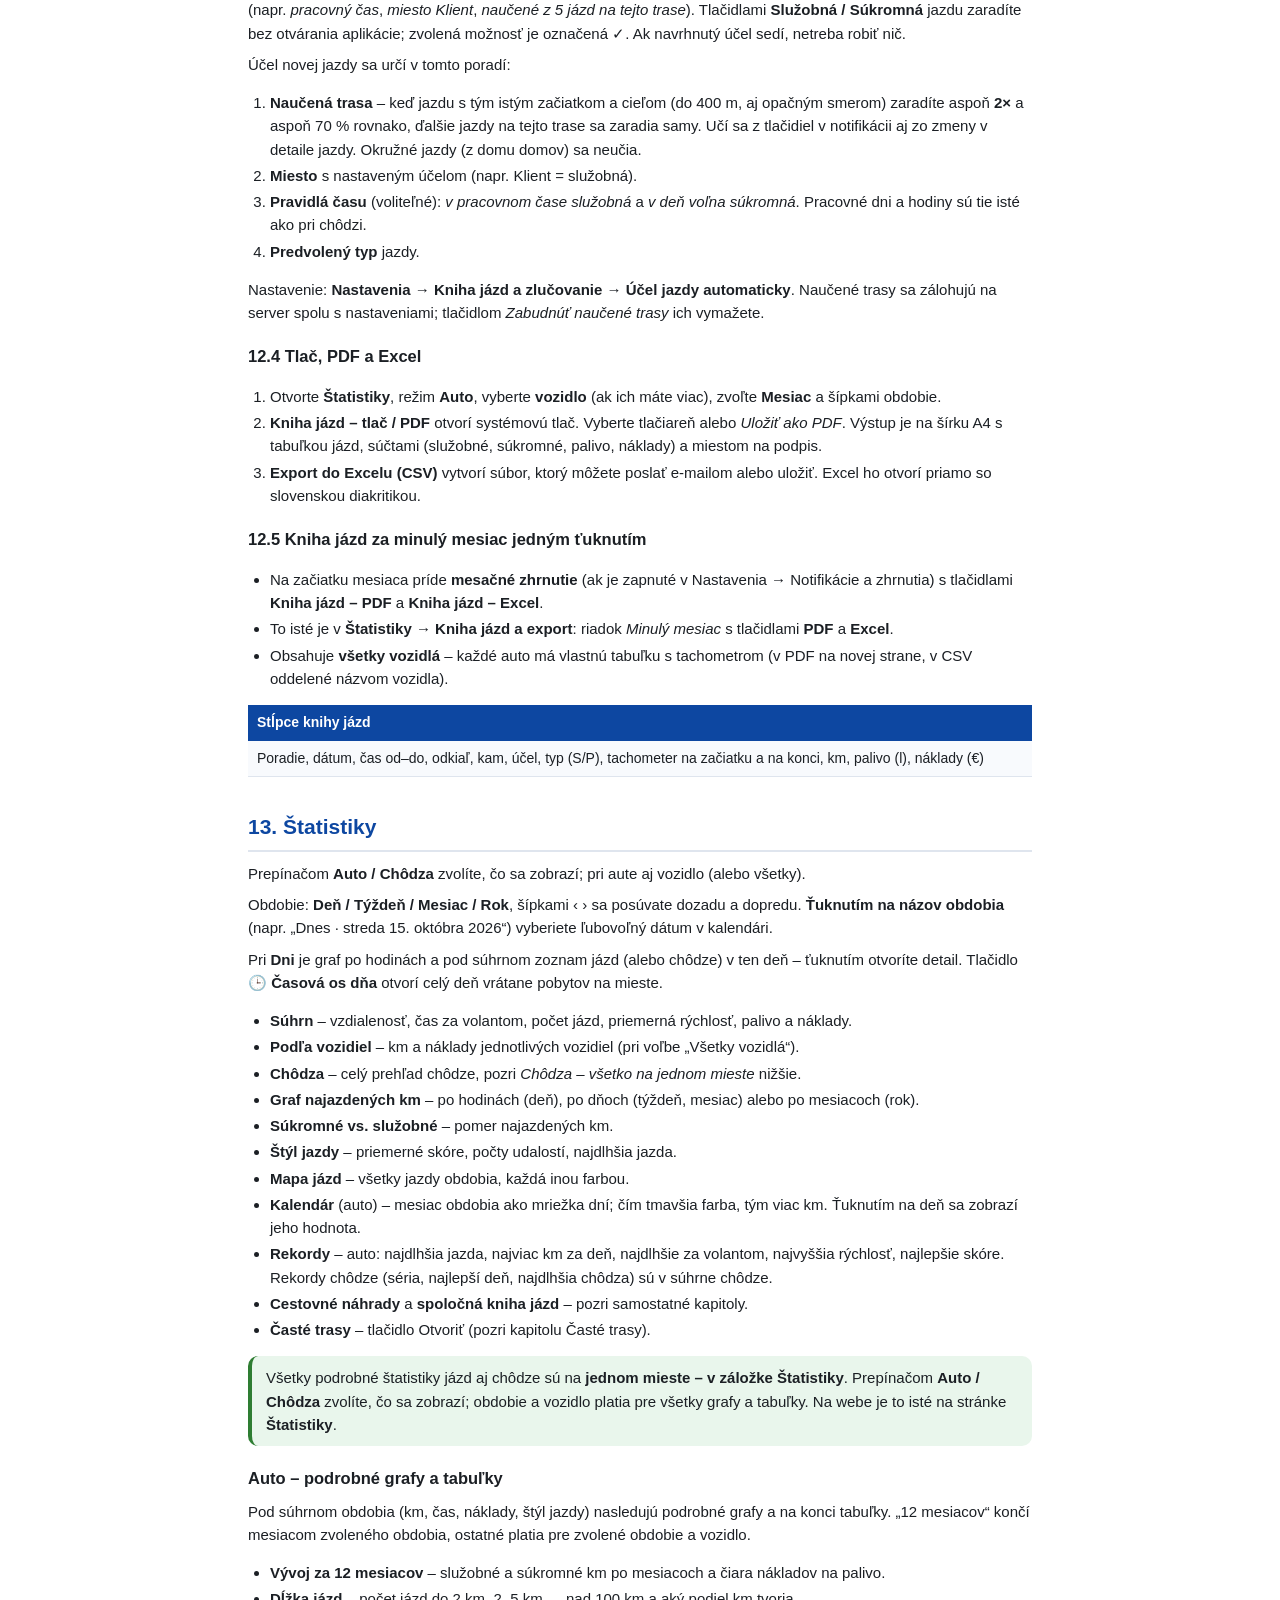
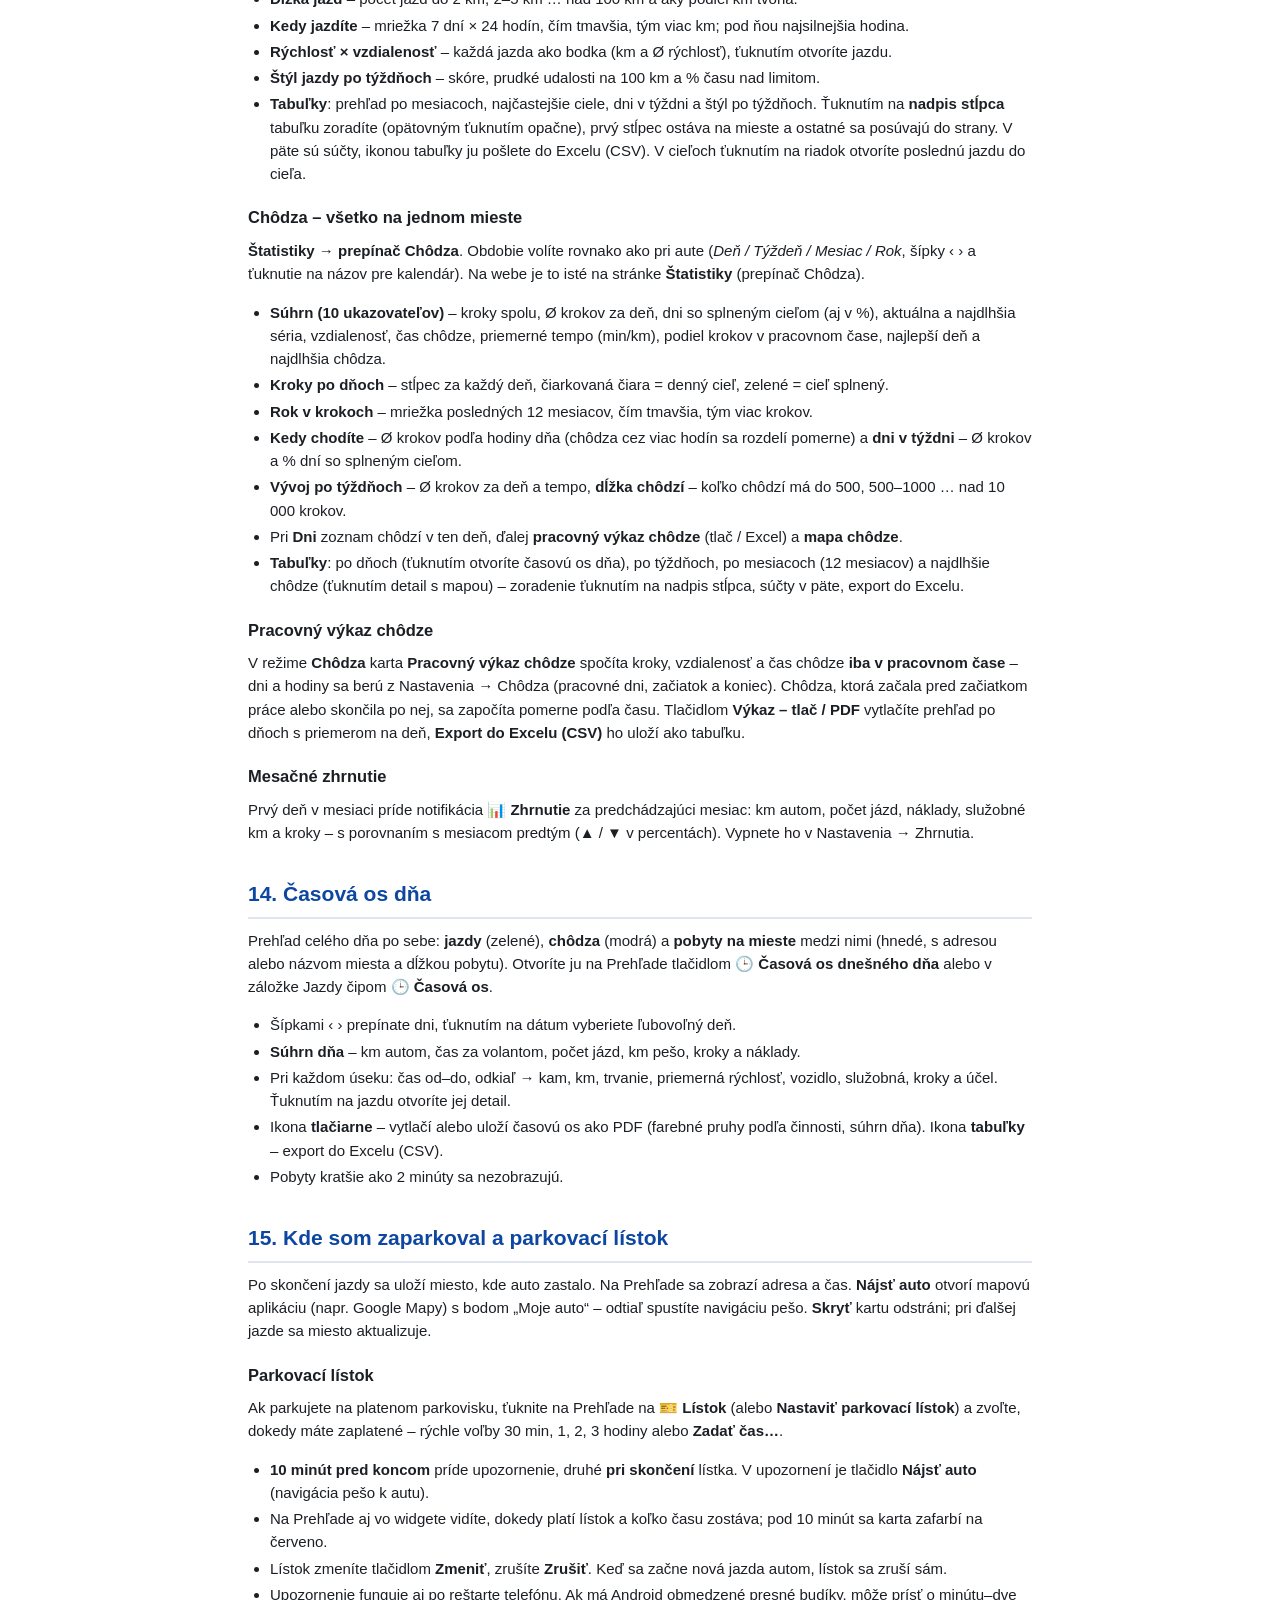
==== commit 43b972cd: "Návod: štatistiky jázd a chôdze na jednom mieste (aplikácia aj web) Co-Authored-By: Claude Opus 5.5 " ====
--- a/docs/CarTracking-Navod.html
+++ b/docs/CarTracking-Navod.html
@@ -492,8 +492,9 @@
   <li><b>Cestovné náhrady</b> a <b>spoločná kniha jázd</b> – pozri samostatné kapitoly.</li>
   <li><b>Časté trasy</b> – tlačidlo Otvoriť (pozri kapitolu Časté trasy).</li>
 </ul>
-<h3>Analýzy (podrobné grafy a tabuľky)</h3>
-<p><b>Štatistiky → Analýzy → Otvoriť</b>. Hore zvolíte obdobie (<i>Tento mesiac, 3 mesiace, 12 mesiacov, Tento rok</i>) a vozidlo. To isté je aj na webe (stránka Analýzy).</p>
+<div class="tip">Všetky podrobné štatistiky jázd aj chôdze sú na <b>jednom mieste – v záložke Štatistiky</b>. Prepínačom <b>Auto / Chôdza</b> zvolíte, čo sa zobrazí; obdobie a vozidlo platia pre všetky grafy a tabuľky. Na webe je to isté na stránke <b>Štatistiky</b>.</div>
+<h3>Auto – podrobné grafy a tabuľky</h3>
+<p>Pod súhrnom obdobia (km, čas, náklady, štýl jazdy) nasledujú podrobné grafy a na konci tabuľky. „12 mesiacov“ končí mesiacom zvoleného obdobia, ostatné platia pre zvolené obdobie a vozidlo.</p>
 <ul>
   <li><b>Vývoj za 12 mesiacov</b> – služobné a súkromné km po mesiacoch a čiara nákladov na palivo.</li>
   <li><b>Dĺžka jázd</b> – počet jázd do 2 km, 2–5 km … nad 100 km a aký podiel km tvoria.</li>
@@ -503,7 +504,7 @@
   <li><b>Tabuľky</b>: prehľad po mesiacoch, najčastejšie ciele, dni v týždni a štýl po týždňoch. Ťuknutím na <b>nadpis stĺpca</b> tabuľku zoradíte (opätovným ťuknutím opačne), prvý stĺpec ostáva na mieste a ostatné sa posúvajú do strany. V päte sú súčty, ikonou tabuľky ju pošlete do Excelu (CSV). V cieľoch ťuknutím na riadok otvoríte poslednú jazdu do cieľa.</li>
 </ul>
 <h3>Chôdza – všetko na jednom mieste</h3>
-<p><b>Štatistiky → prepínač Chôdza</b>. Obdobie volíte rovnako ako pri aute (<i>Deň / Týždeň / Mesiac / Rok</i>, šípky ‹ › a ťuknutie na názov pre kalendár). Na webe je to isté na stránke <b>Chôdza a kroky</b>.</p>
+<p><b>Štatistiky → prepínač Chôdza</b>. Obdobie volíte rovnako ako pri aute (<i>Deň / Týždeň / Mesiac / Rok</i>, šípky ‹ › a ťuknutie na názov pre kalendár). Na webe je to isté na stránke <b>Štatistiky</b> (prepínač Chôdza).</p>
 <ul>
   <li><b>Súhrn (10 ukazovateľov)</b> – kroky spolu, Ø krokov za deň, dni so splneným cieľom (aj v %), aktuálna a najdlhšia séria, vzdialenosť, čas chôdze, priemerné tempo (min/km), podiel krokov v pracovnom čase, najlepší deň a najdlhšia chôdza.</li>
   <li><b>Kroky po dňoch</b> – stĺpec za každý deň, čiarkovaná čiara = denný cieľ, zelené = cieľ splnený.</li>
@@ -734,8 +735,8 @@
 <p>Druhá záložka <b>E-mail a heslo</b> funguje ako doteraz – rovnaký e-mail a heslo ako v aplikácii.</p>
 <p><b>Horná lišta</b> platí pre všetky stránky: obdobie <b>Týždeň / Mesiac / Rok</b> s posunom ‹ ›, výber vozidla, obnovenie, svetlý / tmavý režim a menu účtu (tlač, odhlásenie).</p>
 <p>Stránka je <b>responzívna</b> – funguje na počítači, tablete aj mobile. Na mobile je dole <b>navigačná lišta</b> (Prehľad, Jazdy, Mapa, Kniha, Viac), výber obdobia a vozidla sa rozloží na celú šírku a grafy a mapy sa prispôsobia displeju.</p>
-<h3>Stránka Analýzy</h3>
-<p>Menu <b>Prehľad → Analýzy</b> – podrobnejšie grafy a tabuľky. Výber vozidla platí pre všetko; „12 mesiacov“ končí mesiacom zvoleného obdobia.</p>
+<h3>Stránka Štatistiky (auto aj chôdza)</h3>
+<p>Menu <b>Prehľad → Štatistiky</b> – podrobné grafy a tabuľky jázd aj chôdze na jednom mieste, hore prepínač <b>Auto / Chôdza</b> (ako v aplikácii). Výber obdobia a vozidla platí pre všetko; „12 mesiacov“ končí mesiacom zvoleného obdobia. Časť <b>Auto</b>:</p>
 <table>
   <tr><th>Graf / tabuľka</th><th>Čo ukazuje</th></tr>
   <tr><td>Vývoj za 12 mesiacov (graf)</td><td>Služobné a súkromné km po mesiacoch, náklady na palivo a kroky – vidno sezónnosť a trend.</td></tr>
@@ -766,7 +767,7 @@
   <tr><td><b>Kniha jázd</b> a <b>Cestovné náhrady</b></td><td>Tlačové zostavy s hlavičkou (v dialógu tlače zvoľte „Uložiť ako PDF“) a export CSV pre Excel.</td></tr>
   <tr><td><b>Vozidlá a tankovanie</b></td><td>Štatistiky každého vozidla, graf skutočnej spotreby, tankovania a pripomienky; spoločná kniha jázd a správa zdieľania (pre vlastníka).</td></tr>
   <tr><td><b>Časté trasy</b></td><td>Najčastejšie opakované trasy s počtom, priemerným časom a vzdialenosťou.</td></tr>
-  <tr><td><b>Chôdza a kroky</b></td><td>Rovnaké ako v aplikácii (Štatistiky → Chôdza): 10 ukazovateľov, kroky po dňoch, rok v krokoch, kedy chodíte, dni v týždni, vývoj po týždňoch, dĺžka chôdzí a tabuľky po dňoch, týždňoch, mesiacoch a najdlhšie chôdze.</td></tr>
+  <tr><td><b>Štatistiky</b></td><td>Prepínač Auto / Chôdza. Auto – grafy a tabuľky opísané vyššie. Chôdza – rovnaké ako v aplikácii (Štatistiky → Chôdza): 10 ukazovateľov, kroky po dňoch, rok v krokoch, kedy chodíte, dni v týždni, vývoj po týždňoch, dĺžka chôdzí a tabuľky po dňoch, týždňoch, mesiacoch a najdlhšie chôdze.</td></tr>
   <tr><td><b>Miesta</b></td><td>Uložené miesta na mape a zoznam.</td></tr>
   <tr><td><b>Účet a server</b></td><td>Stav zálohy na serveri a prehľad uložených nastavení.</td></tr>
 </table>
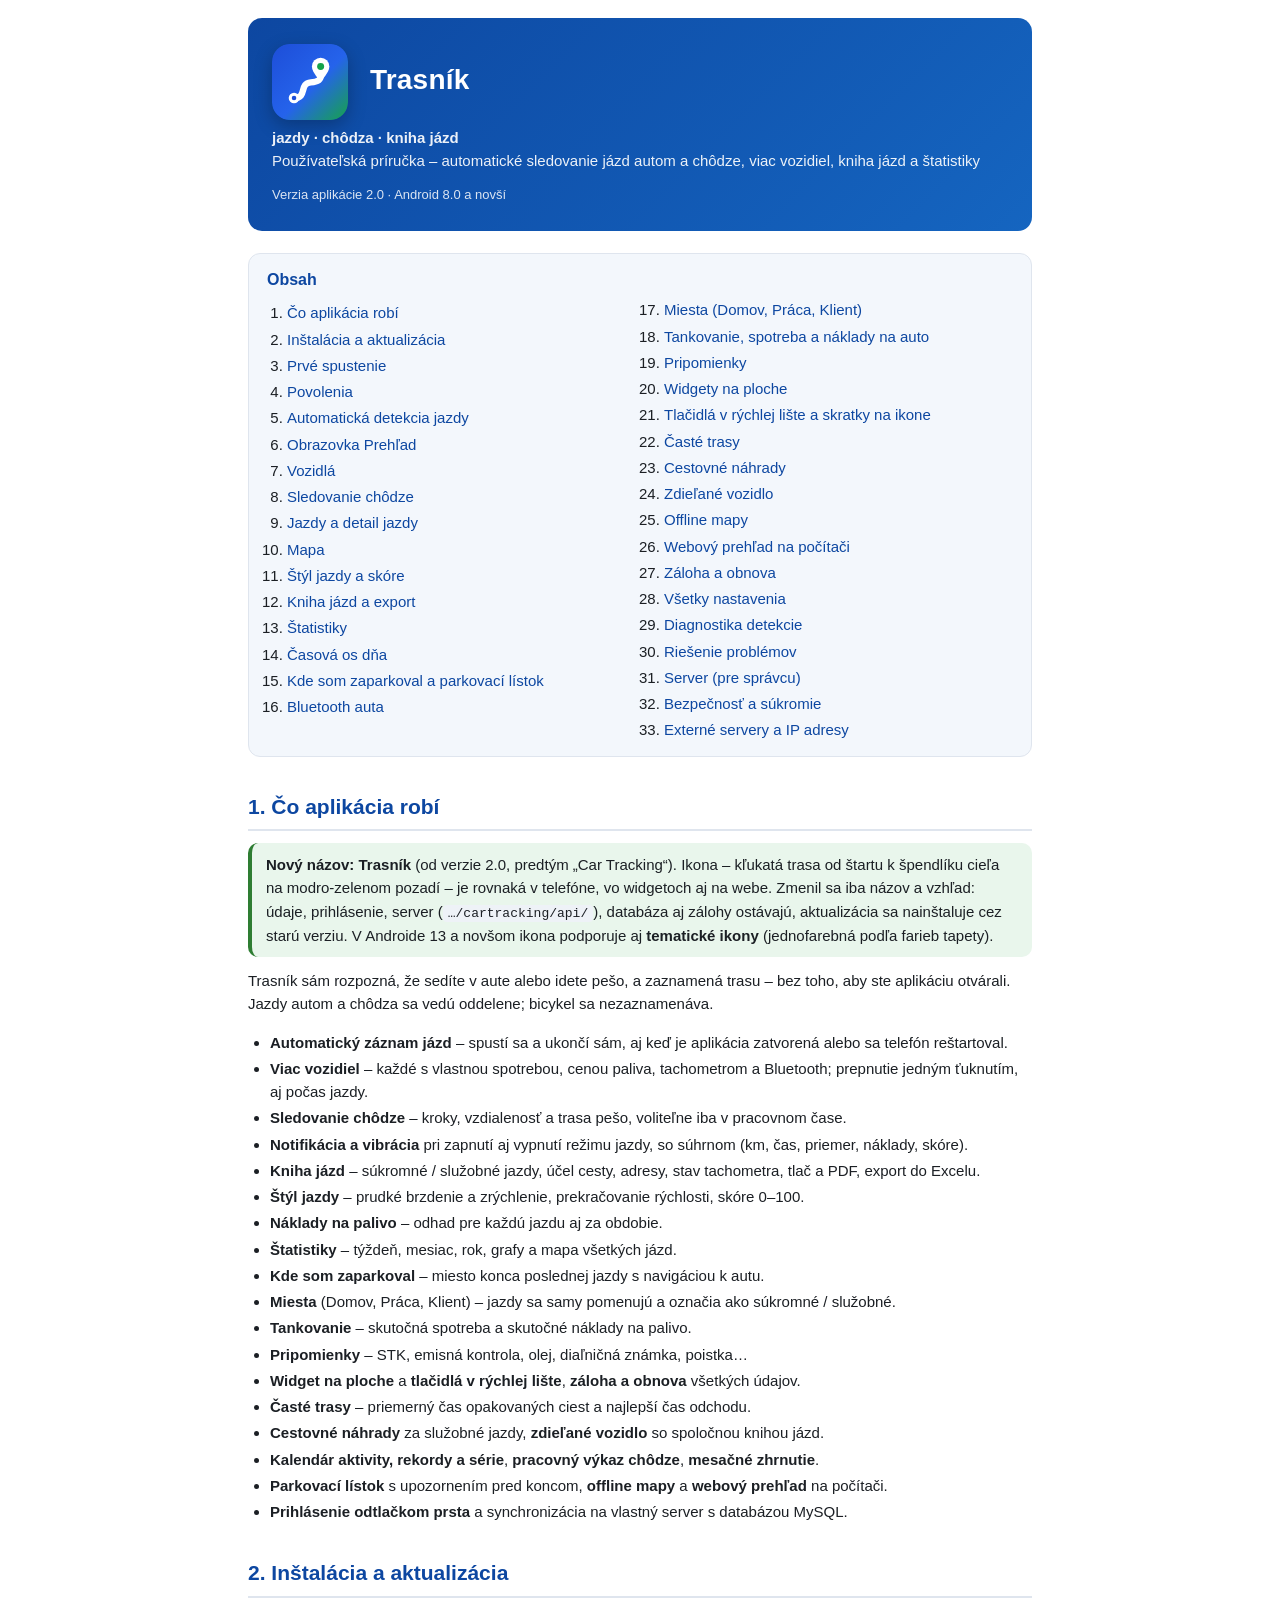
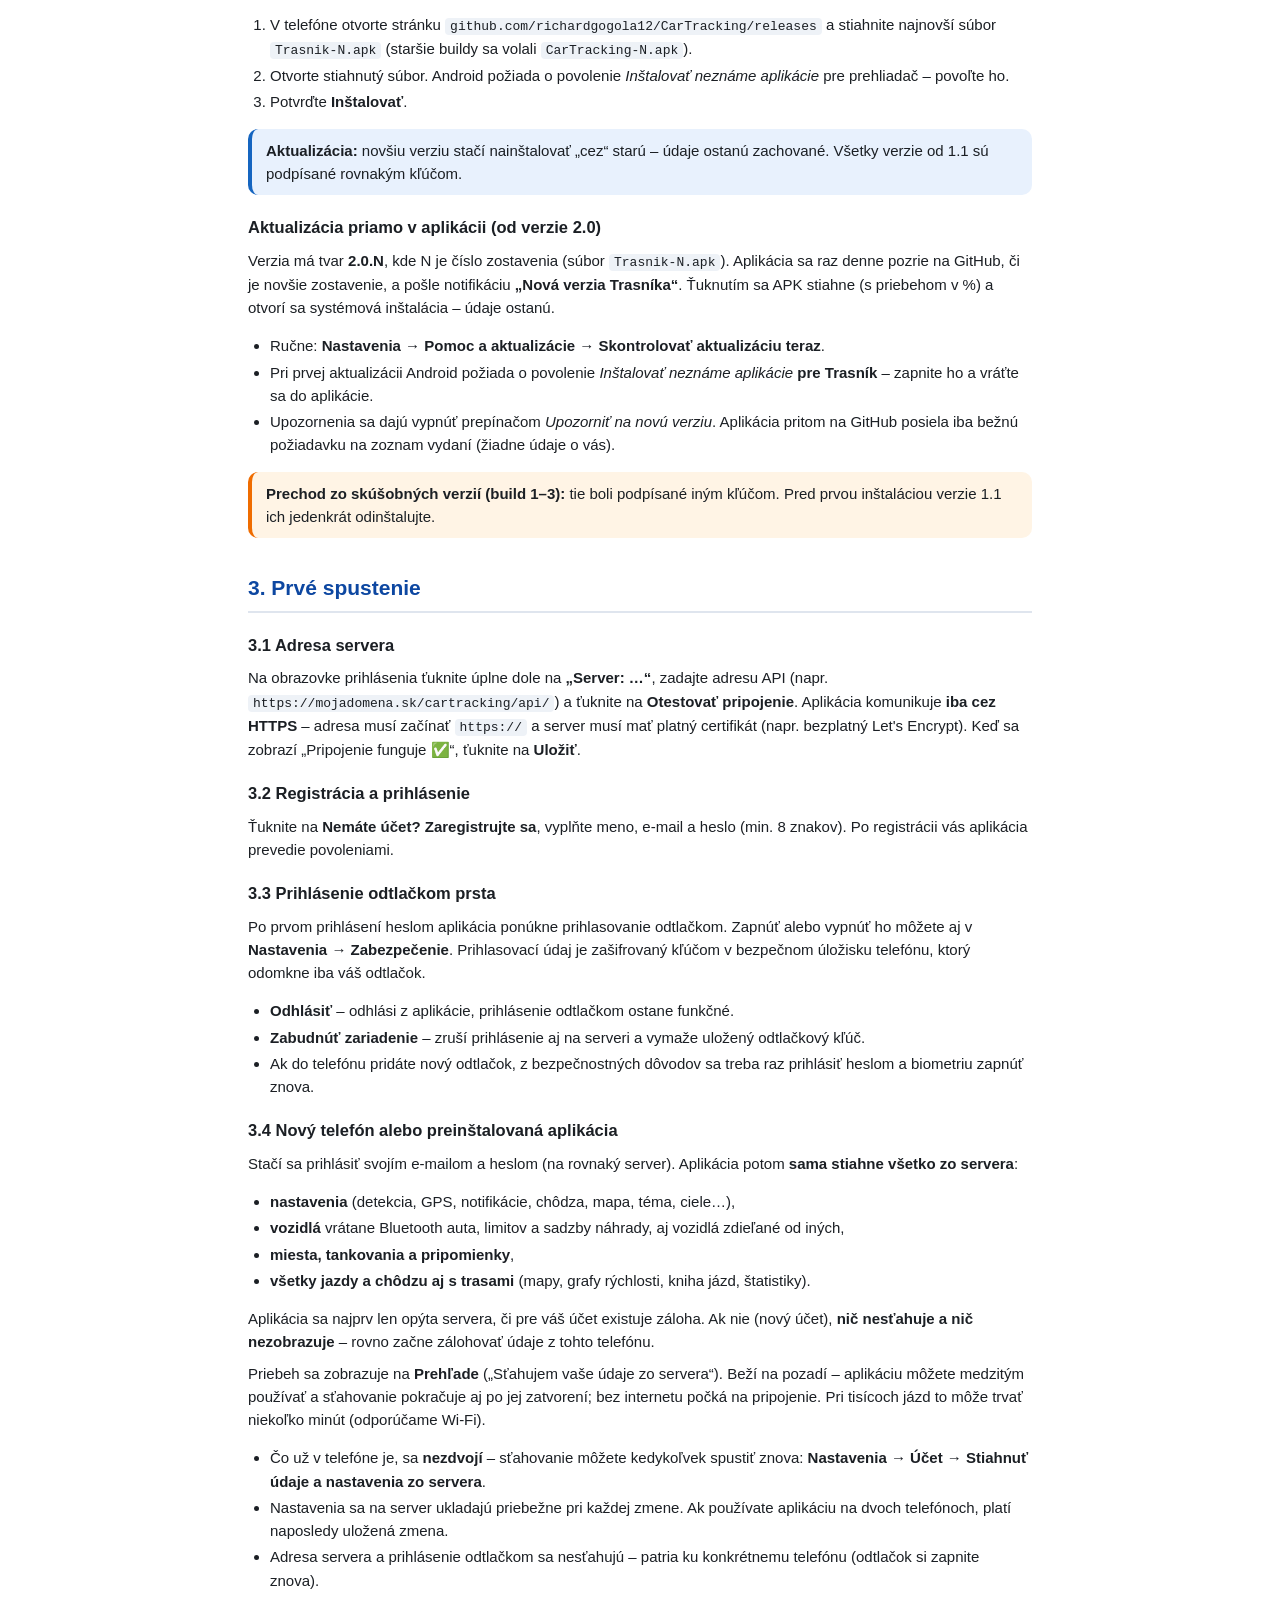
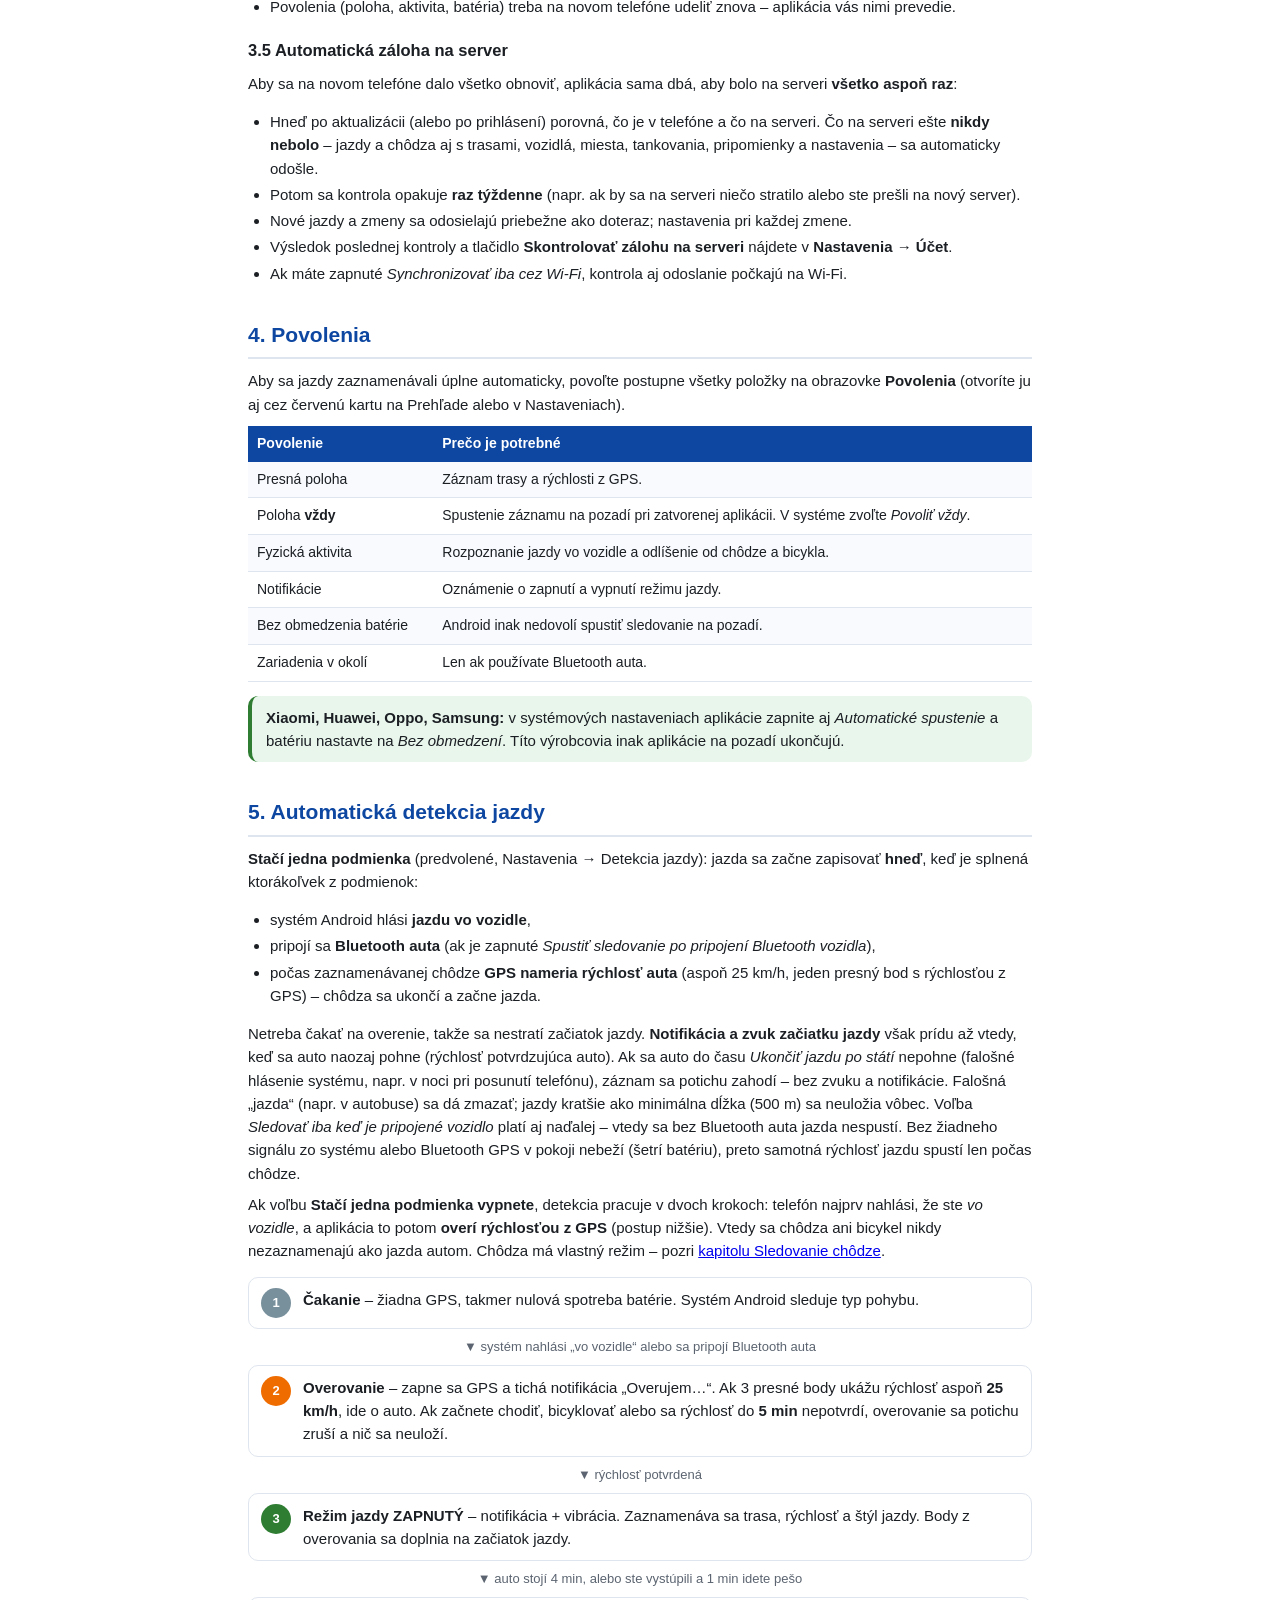
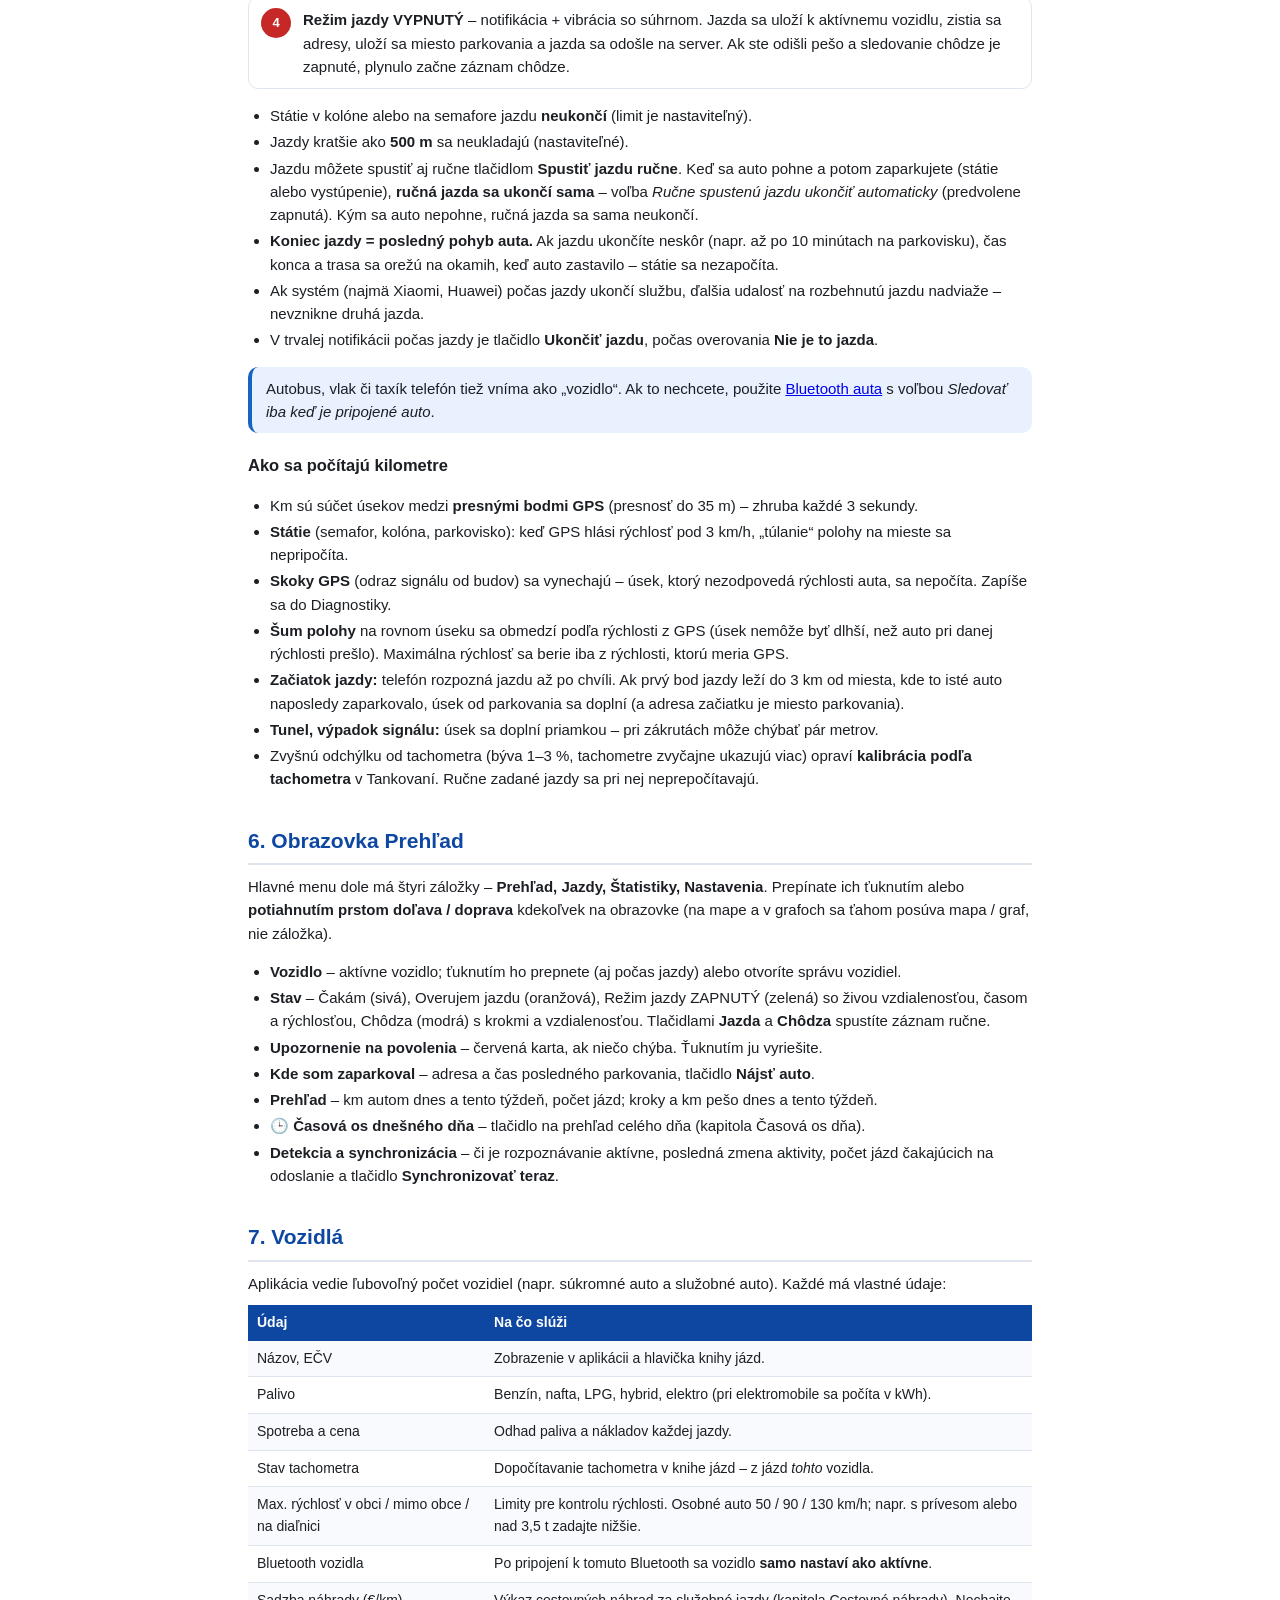
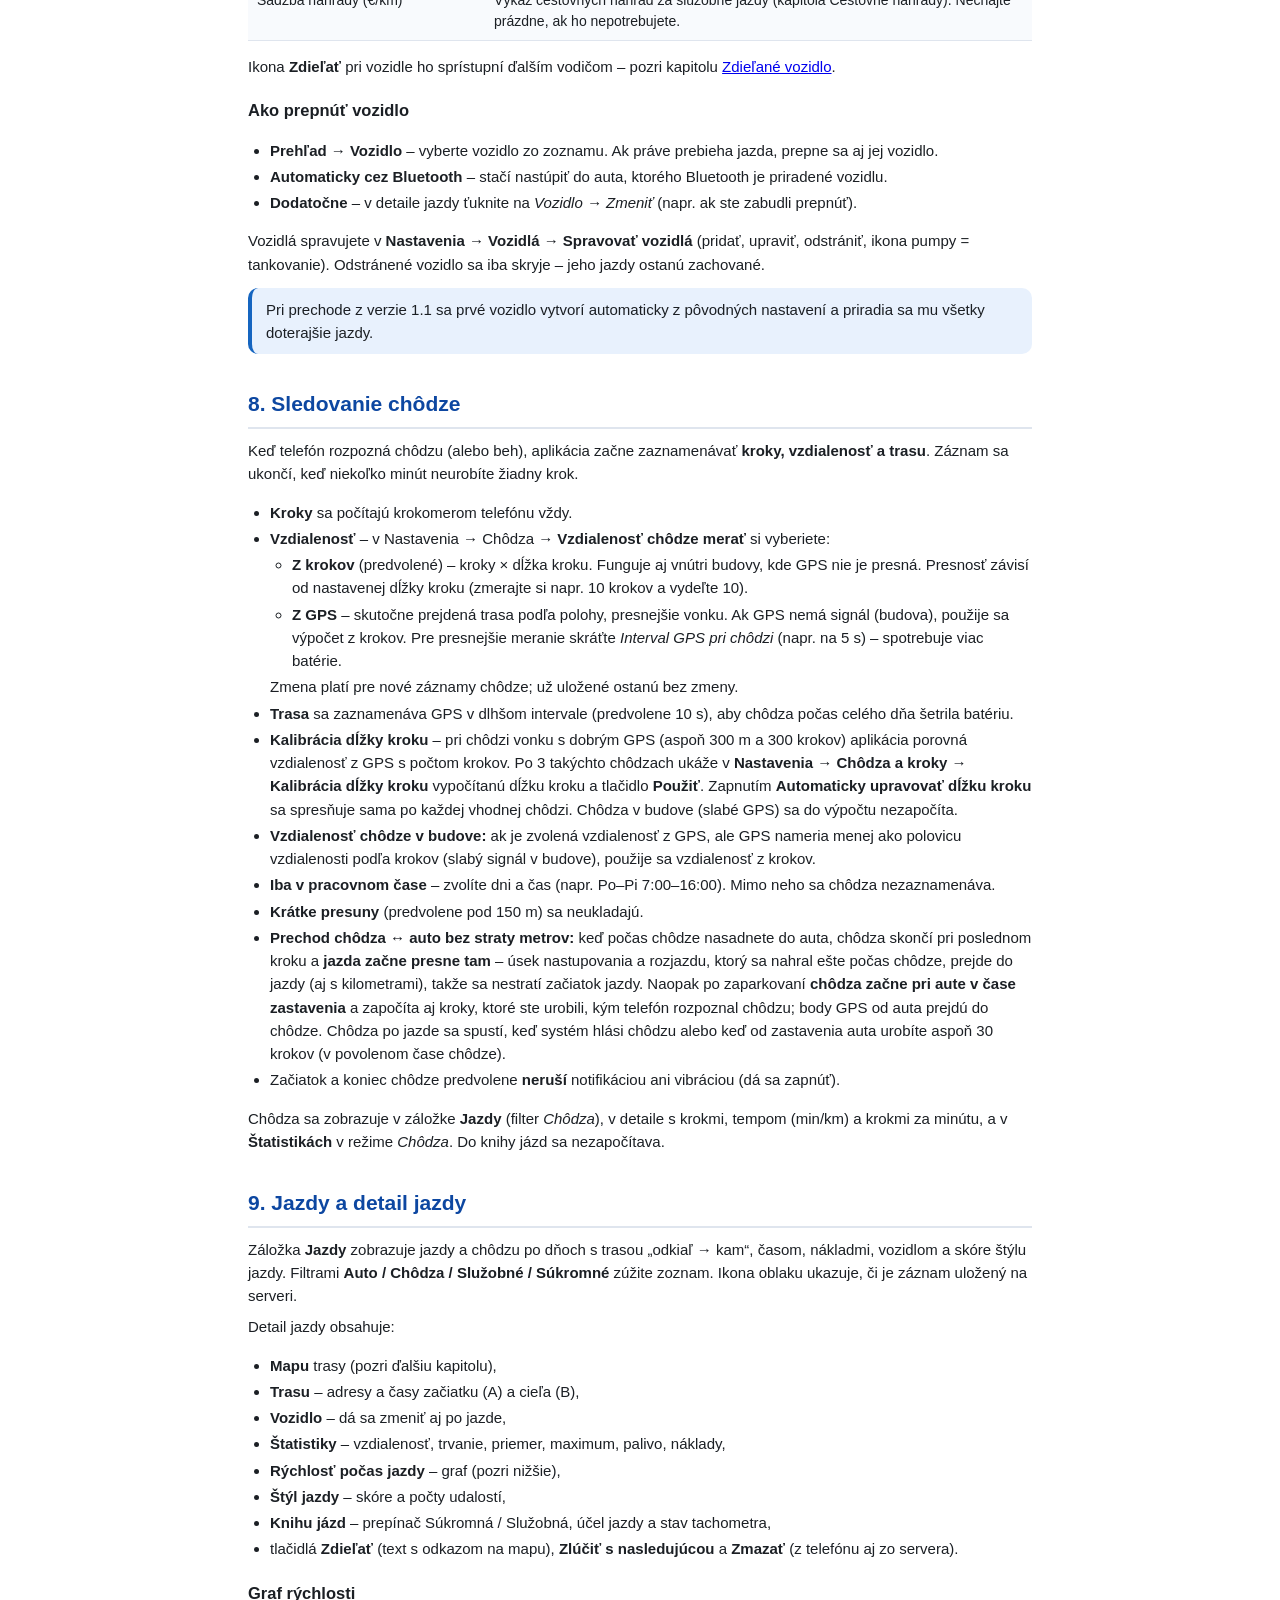
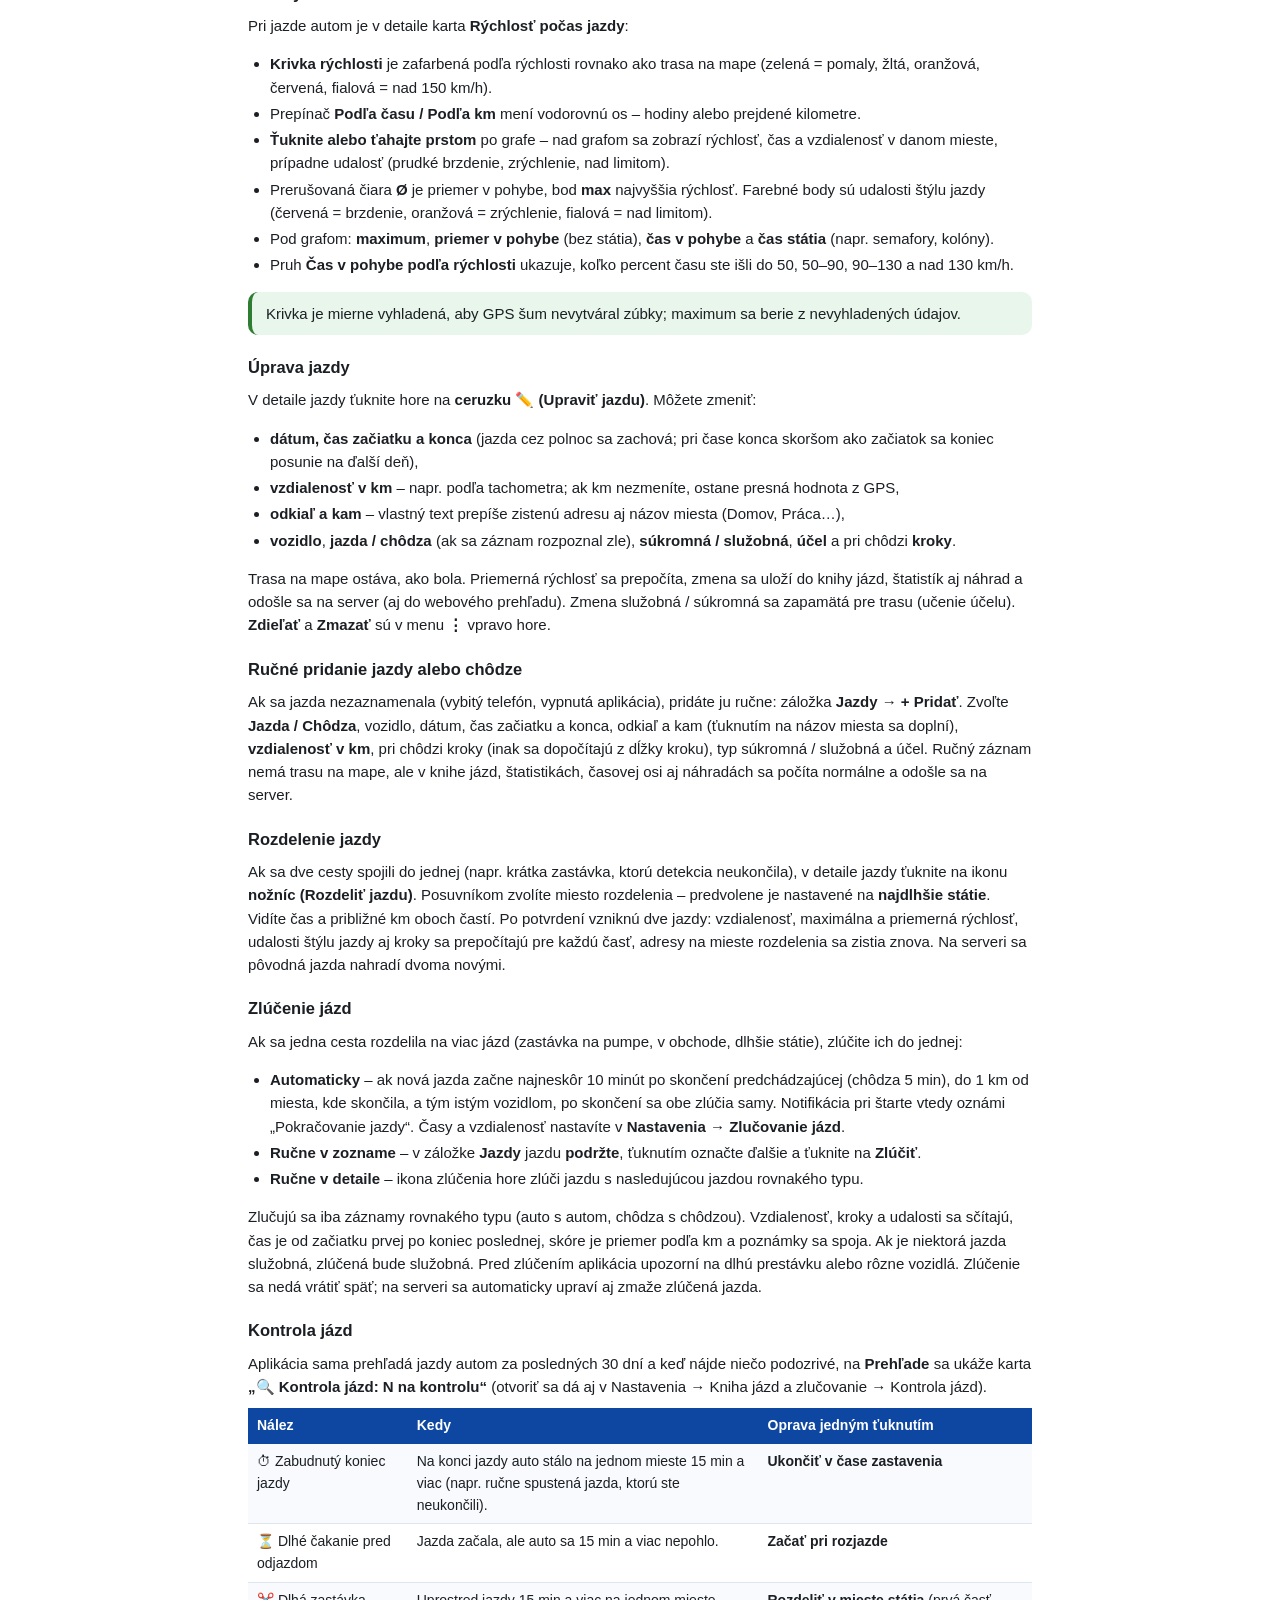
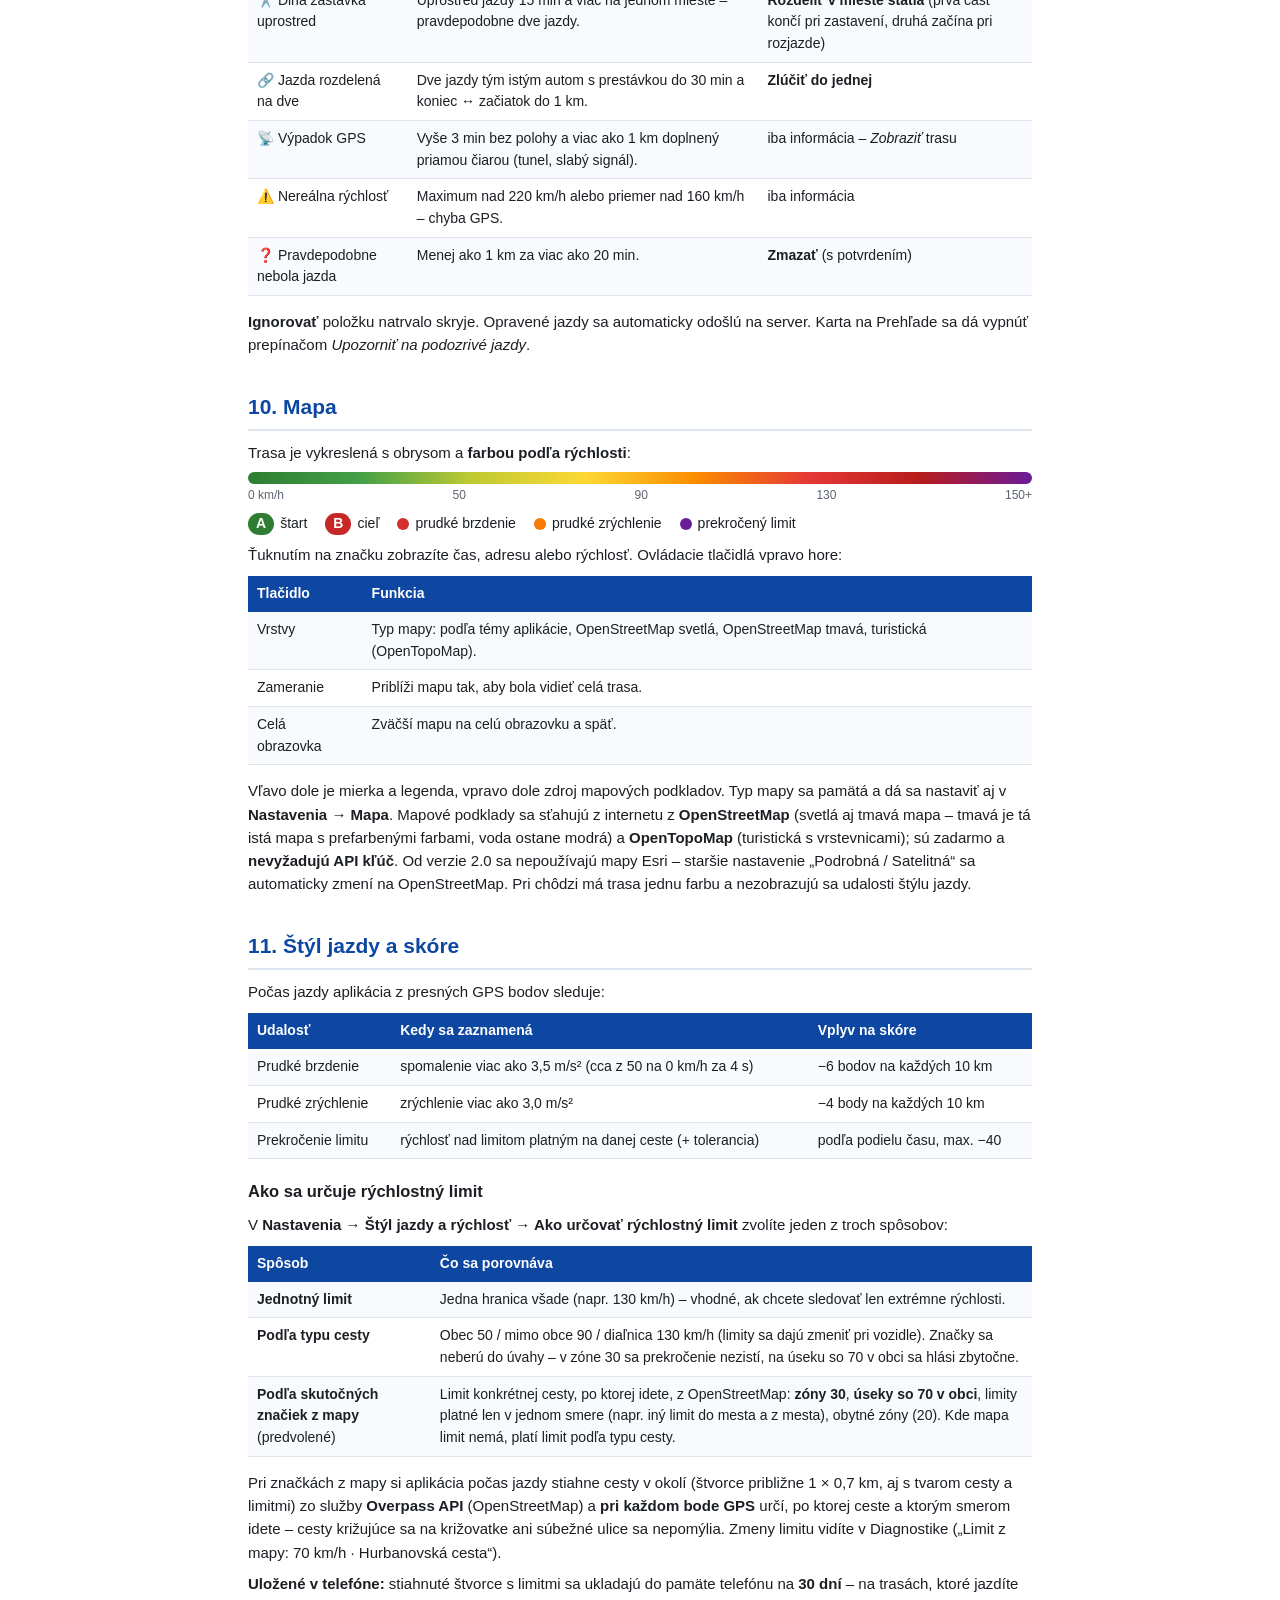
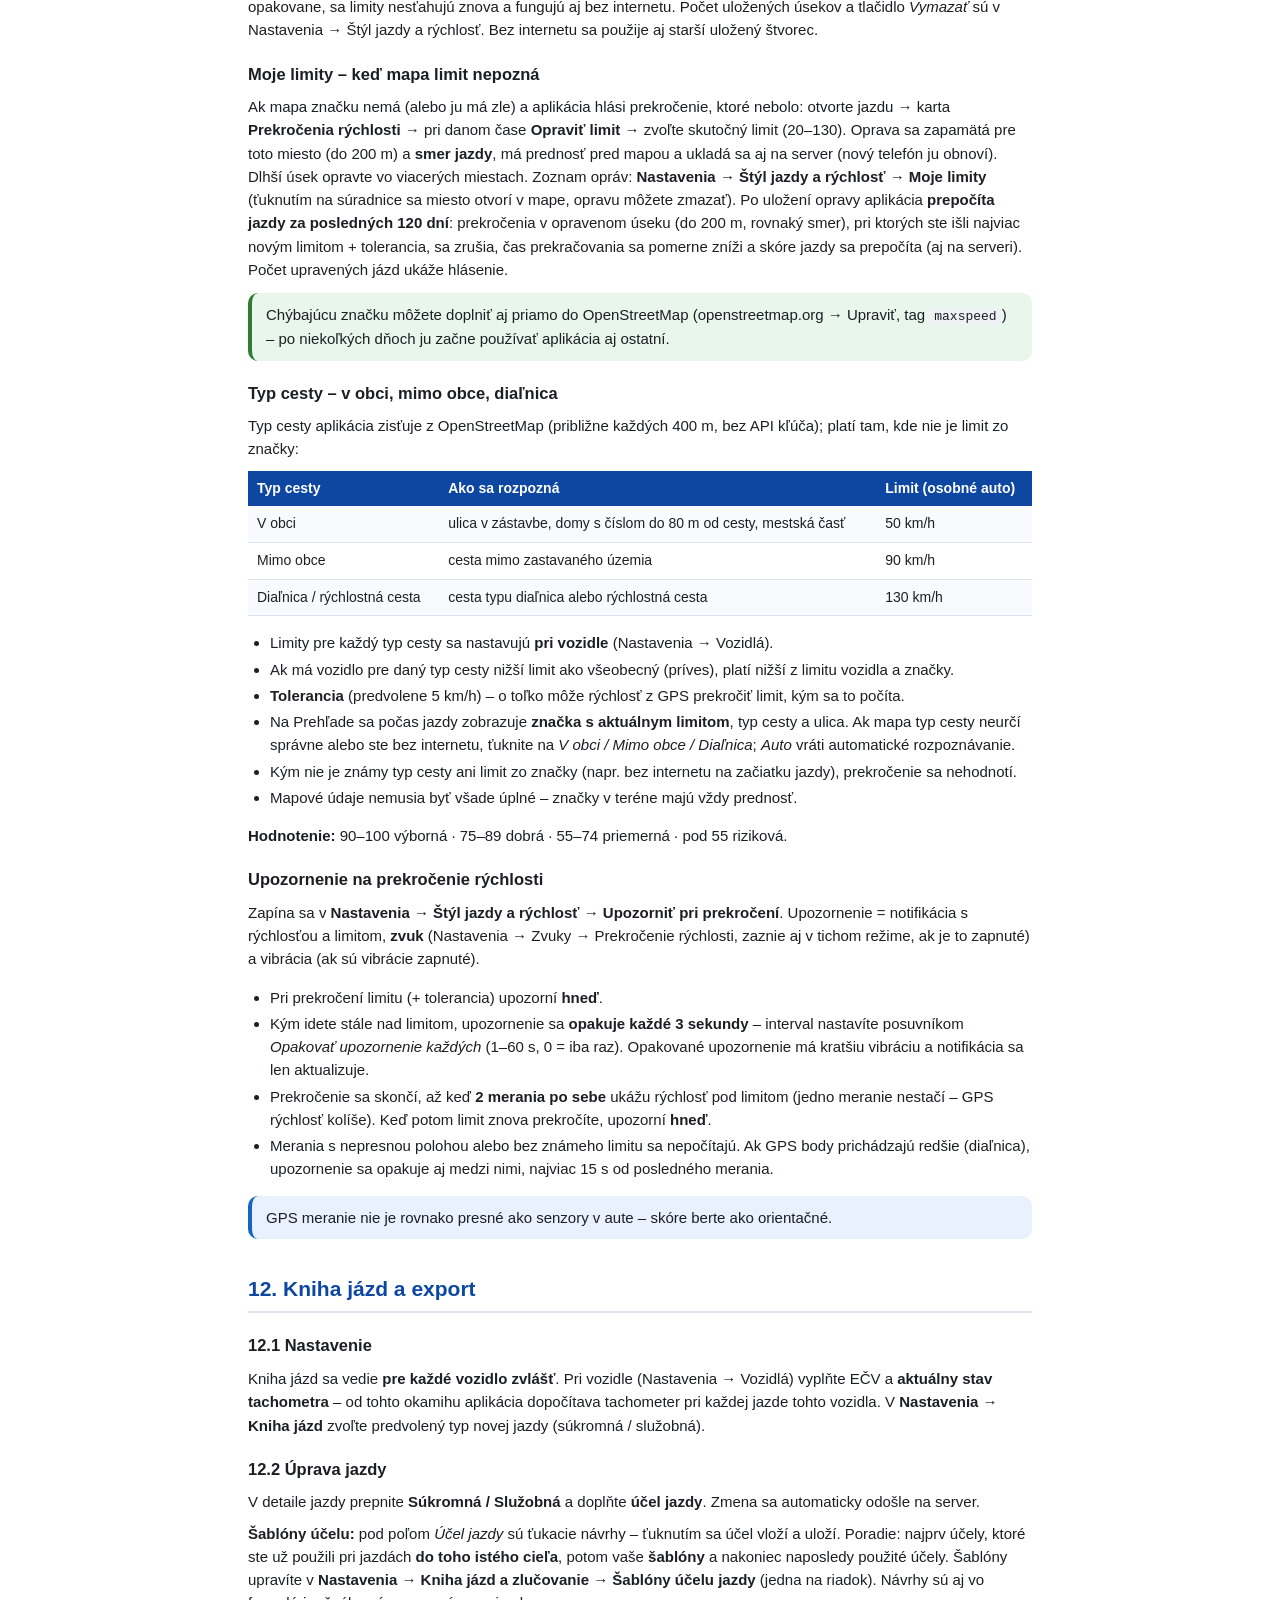
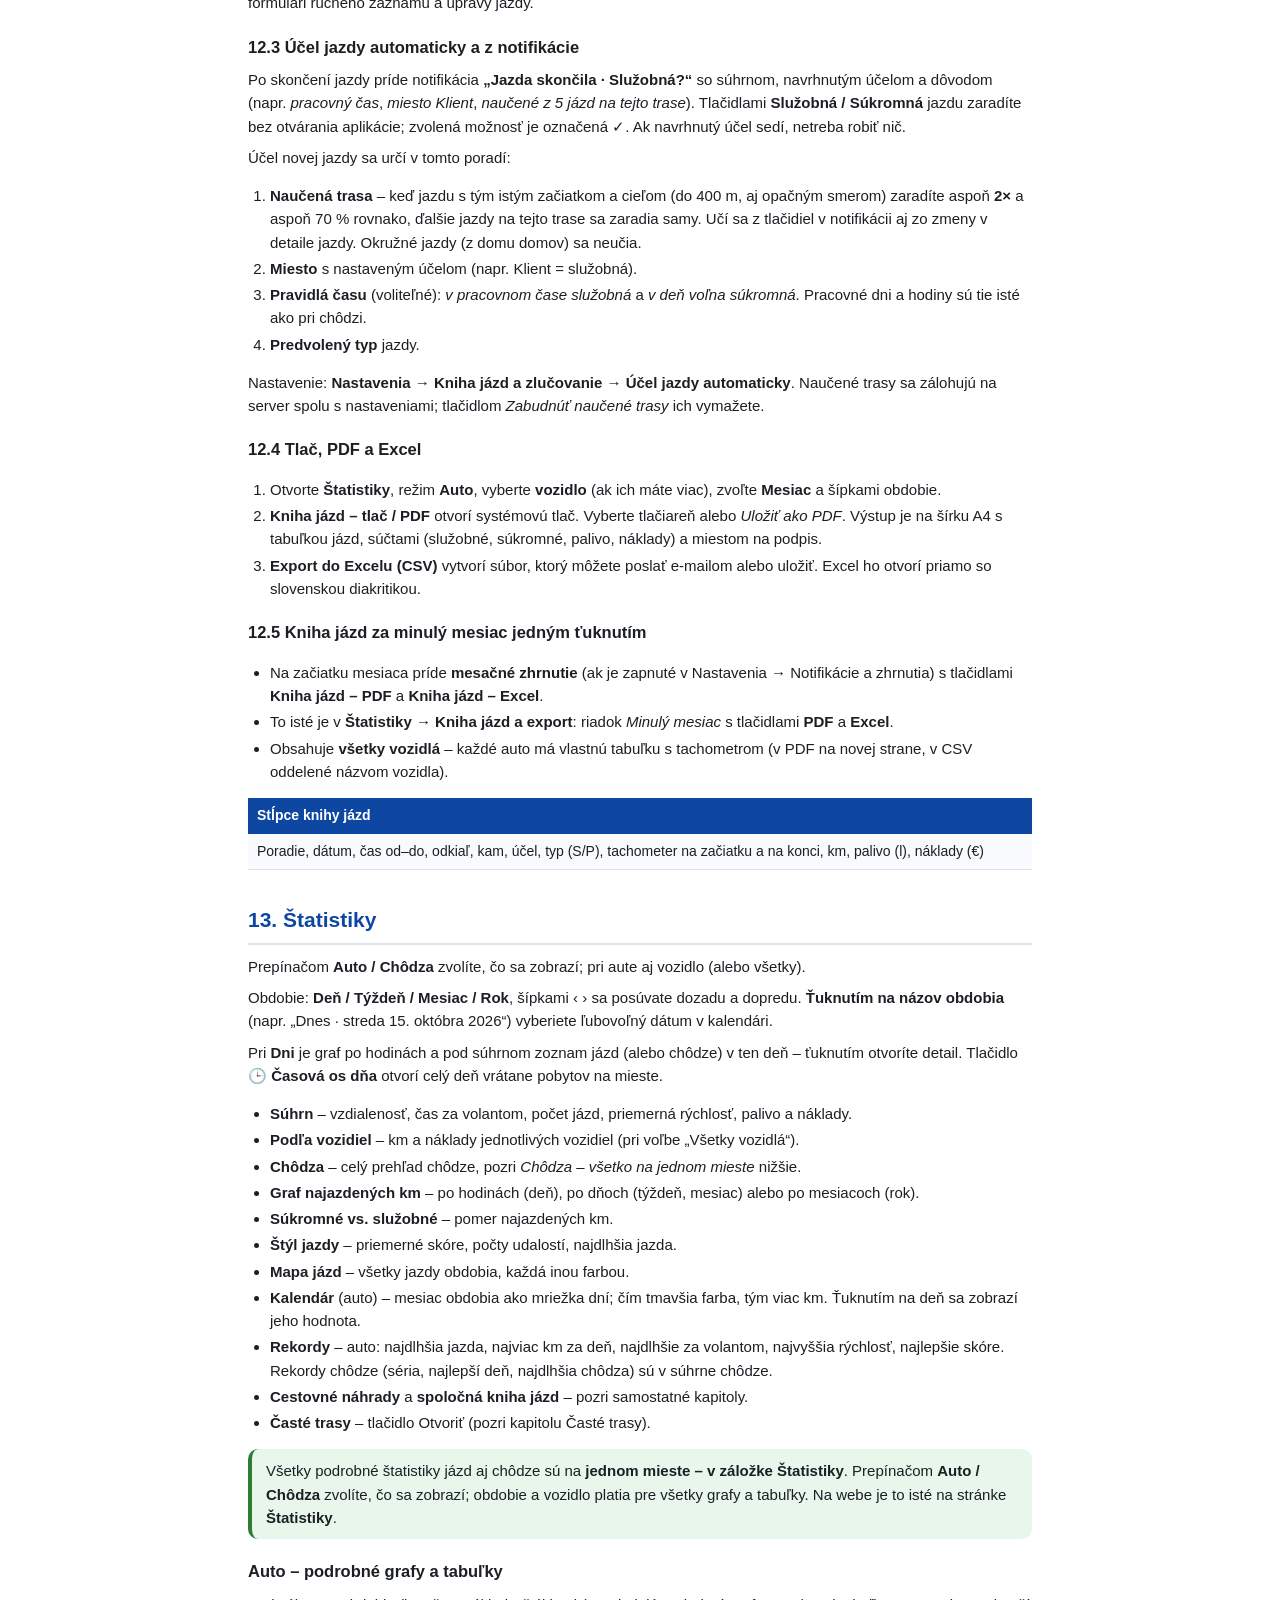
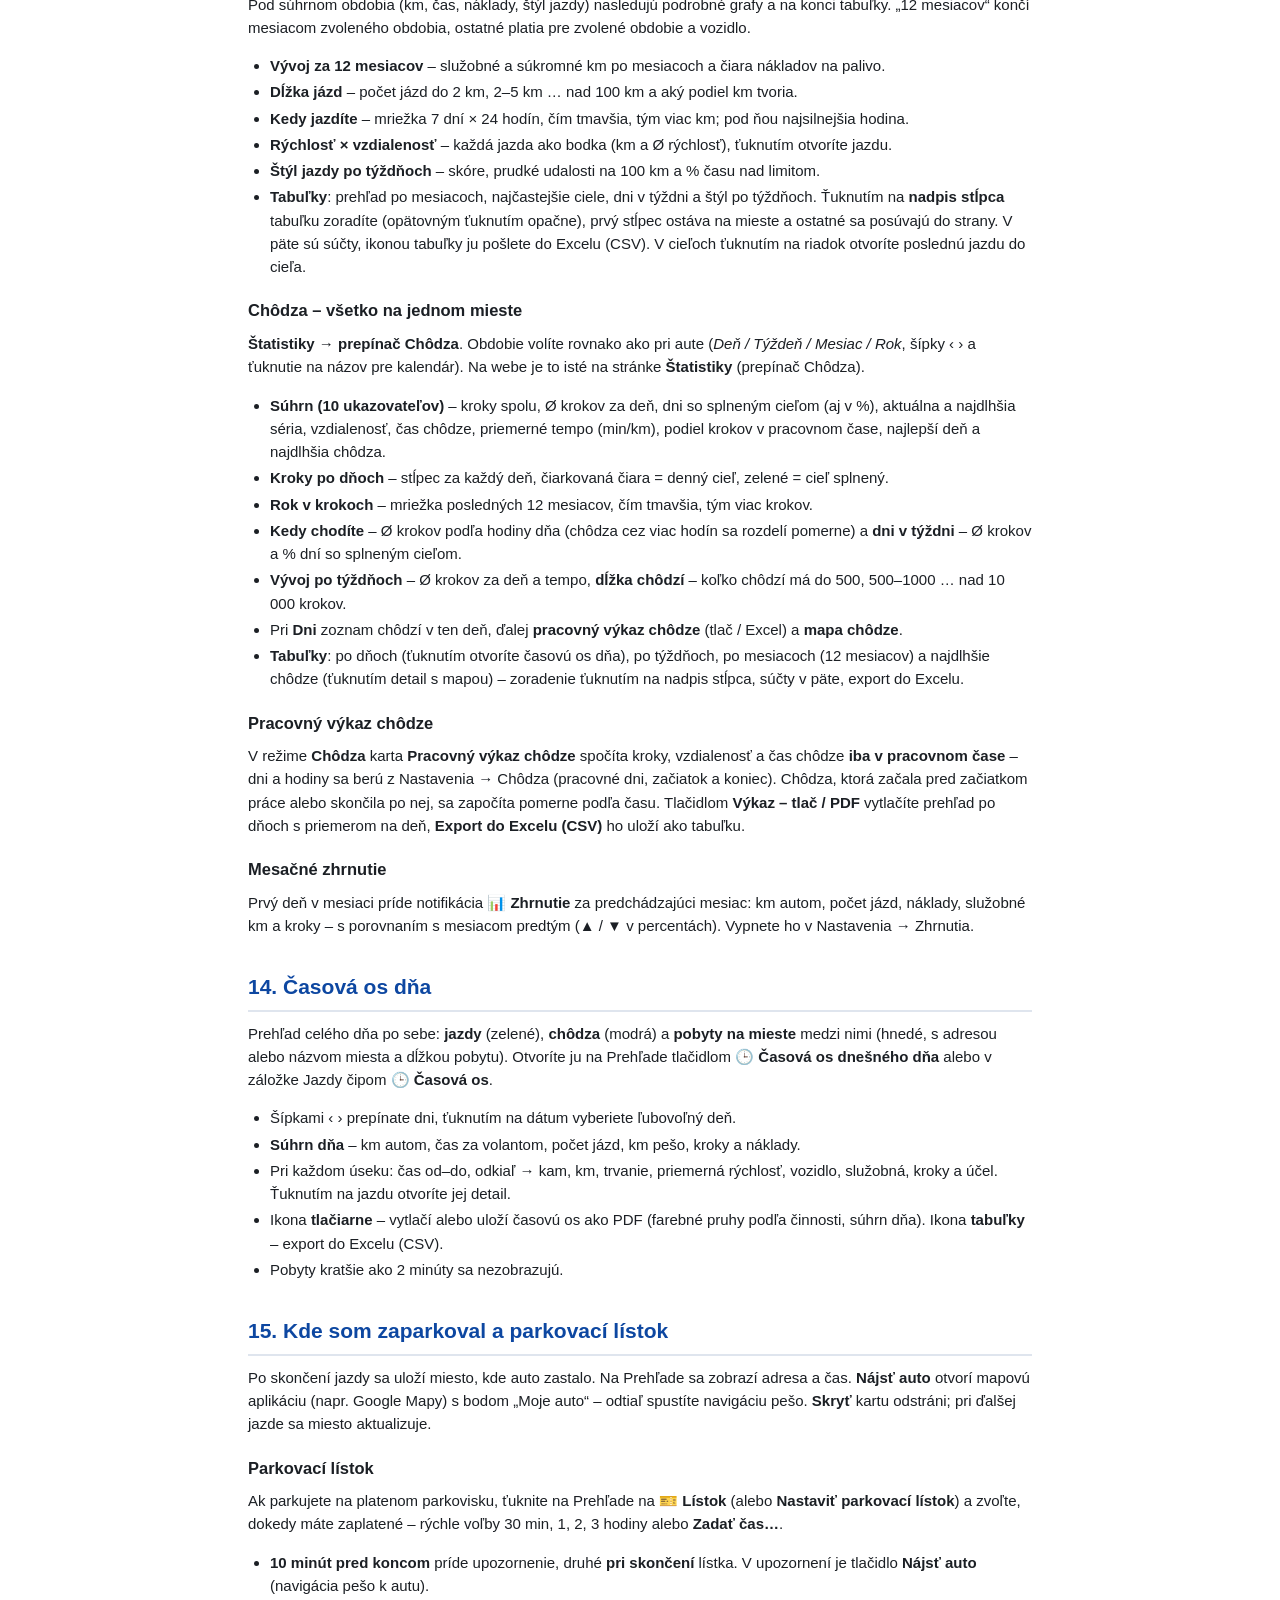
==== commit ddbec0f8: "Návod: prechod chôdza ↔ auto bez straty začiatku Co-Authored-By: Claude Opus 5.5 <noreply@anthropic." ====
--- a/docs/CarTracking-Navod.html
+++ b/docs/CarTracking-Navod.html
@@ -309,7 +309,7 @@
   <li><b>Vzdialenosť chôdze v budove:</b> ak je zvolená vzdialenosť z GPS, ale GPS nameria menej ako polovicu vzdialenosti podľa krokov (slabý signál v budove), použije sa vzdialenosť z krokov.</li>
   <li><b>Iba v pracovnom čase</b> – zvolíte dni a čas (napr. Po–Pi 7:00–16:00). Mimo neho sa chôdza nezaznamenáva.</li>
   <li><b>Krátke presuny</b> (predvolene pod 150 m) sa neukladajú.</li>
-  <li>Ak počas chôdze nasadnete do auta, chôdza sa ukončí a začne overovanie jazdy. Po vystúpení z auta zas plynule nadviaže chôdza.</li>
+  <li><b>Prechod chôdza ↔ auto bez straty metrov:</b> keď počas chôdze nasadnete do auta, chôdza skončí pri poslednom kroku a <b>jazda začne presne tam</b> – úsek nastupovania a rozjazdu, ktorý sa nahral ešte počas chôdze, prejde do jazdy (aj s kilometrami), takže sa nestratí začiatok jazdy. Naopak po zaparkovaní <b>chôdza začne pri aute v čase zastavenia</b> a započíta aj kroky, ktoré ste urobili, kým telefón rozpoznal chôdzu; body GPS od auta prejdú do chôdze. Chôdza po jazde sa spustí, keď systém hlási chôdzu alebo keď od zastavenia auta urobíte aspoň 30 krokov (v povolenom čase chôdze).</li>
   <li>Začiatok a koniec chôdze predvolene <b>neruší</b> notifikáciou ani vibráciou (dá sa zapnúť).</li>
 </ul>
 <p>Chôdza sa zobrazuje v záložke <b>Jazdy</b> (filter <i>Chôdza</i>), v detaile s krokmi, tempom (min/km) a krokmi za minútu, a v <b>Štatistikách</b> v režime <i>Chôdza</i>. Do knihy jázd sa nezapočítava.</p>
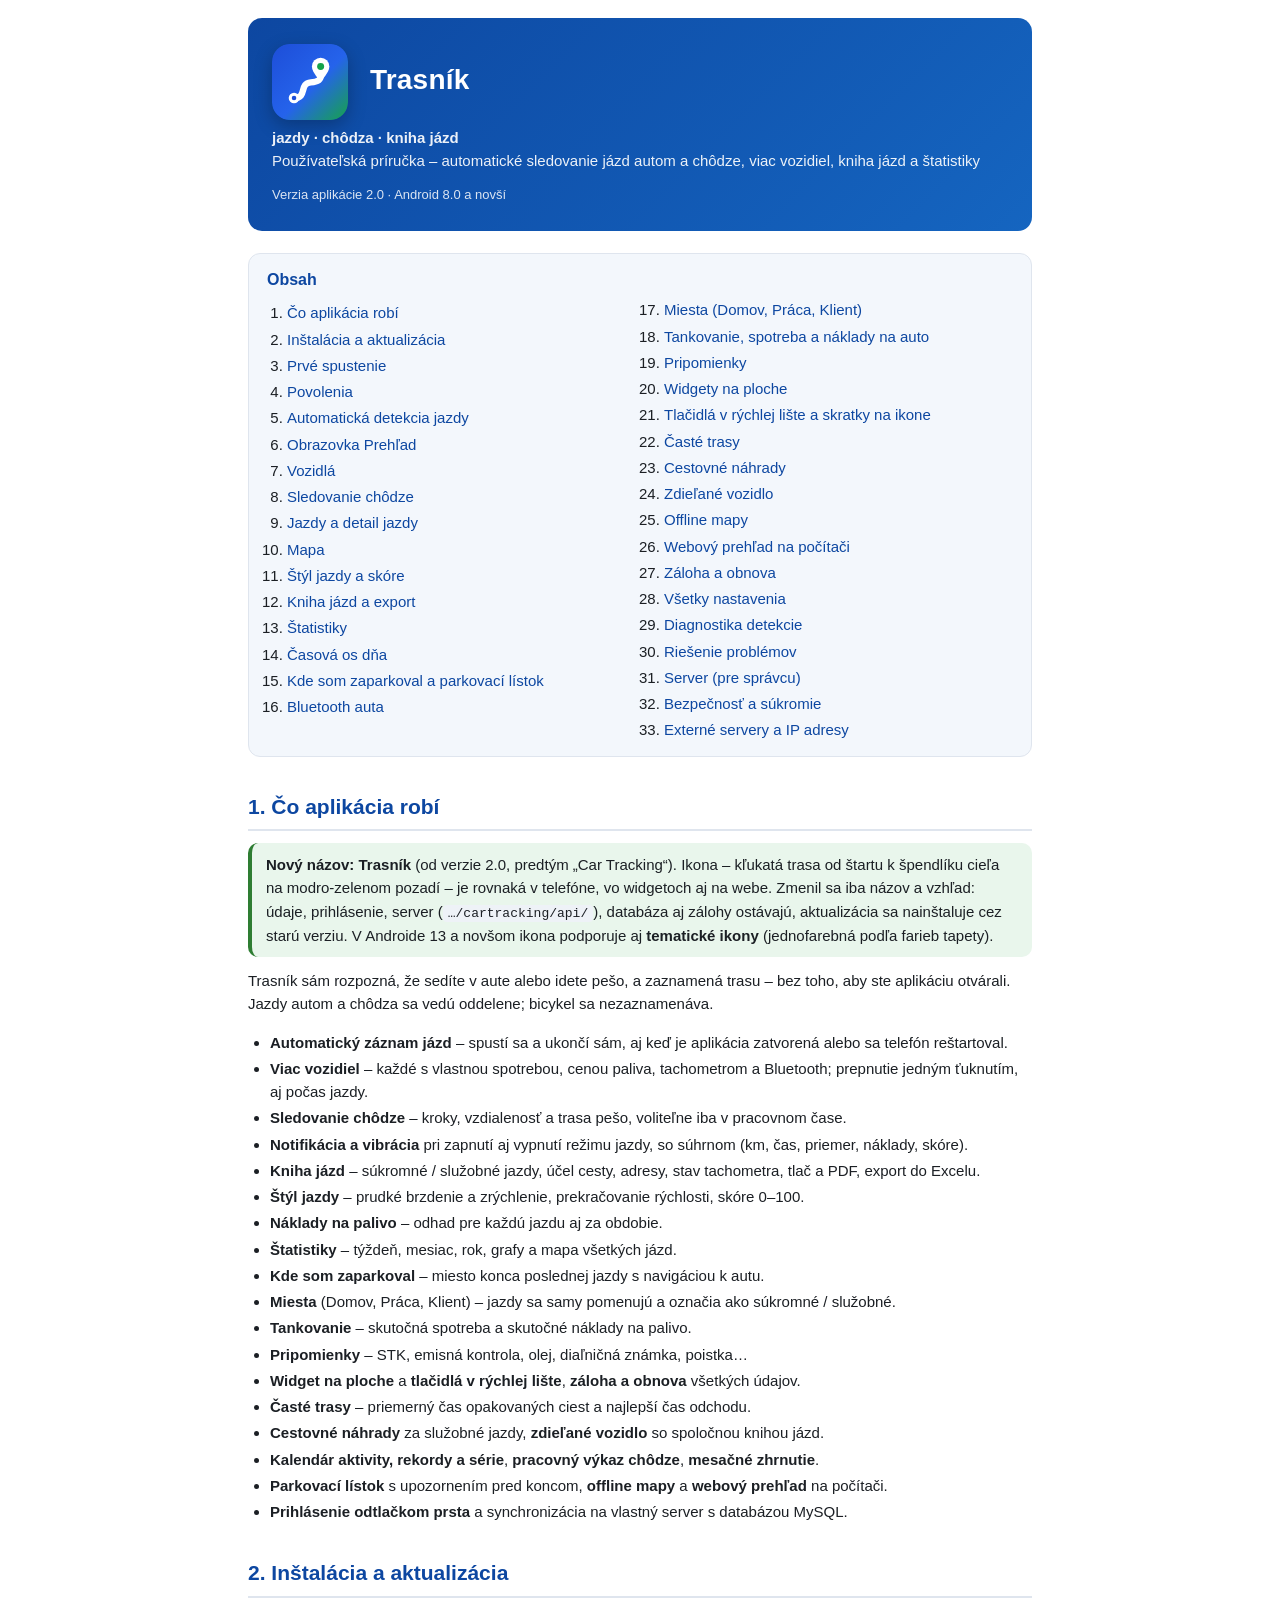
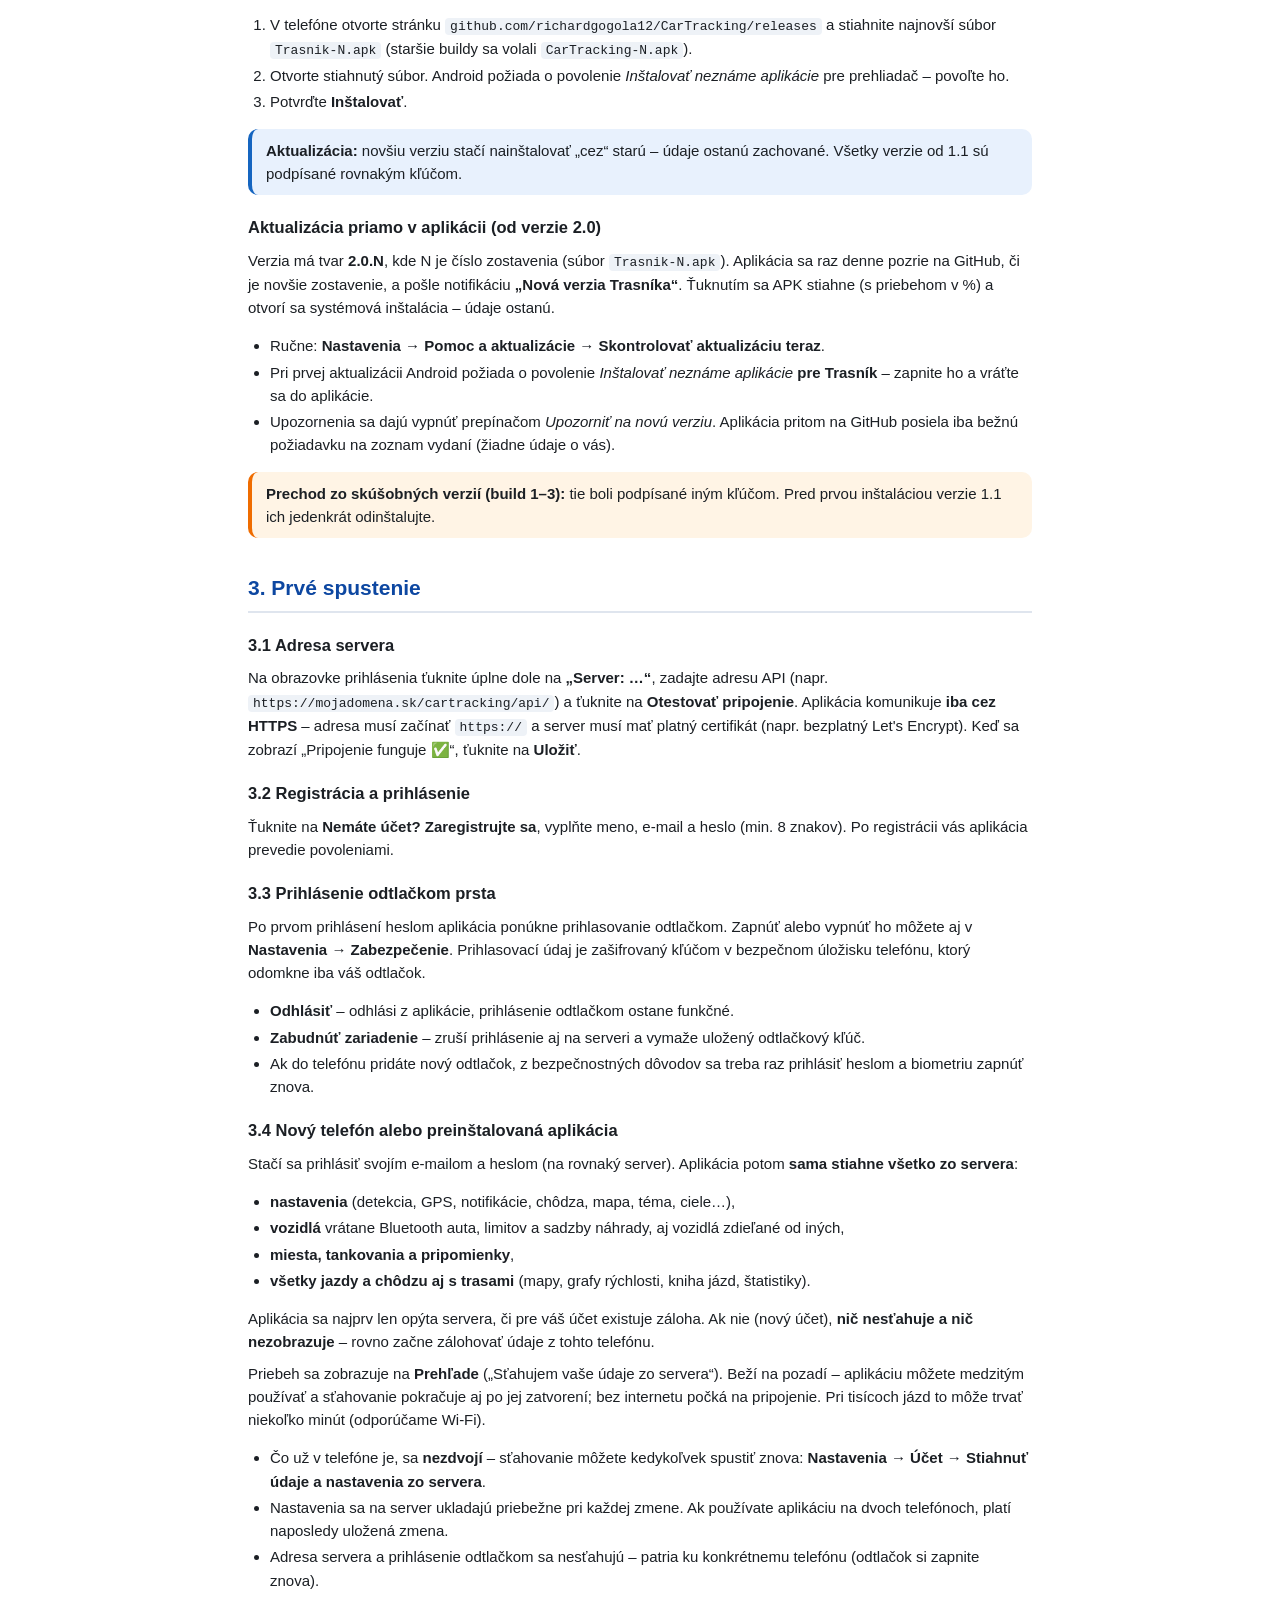
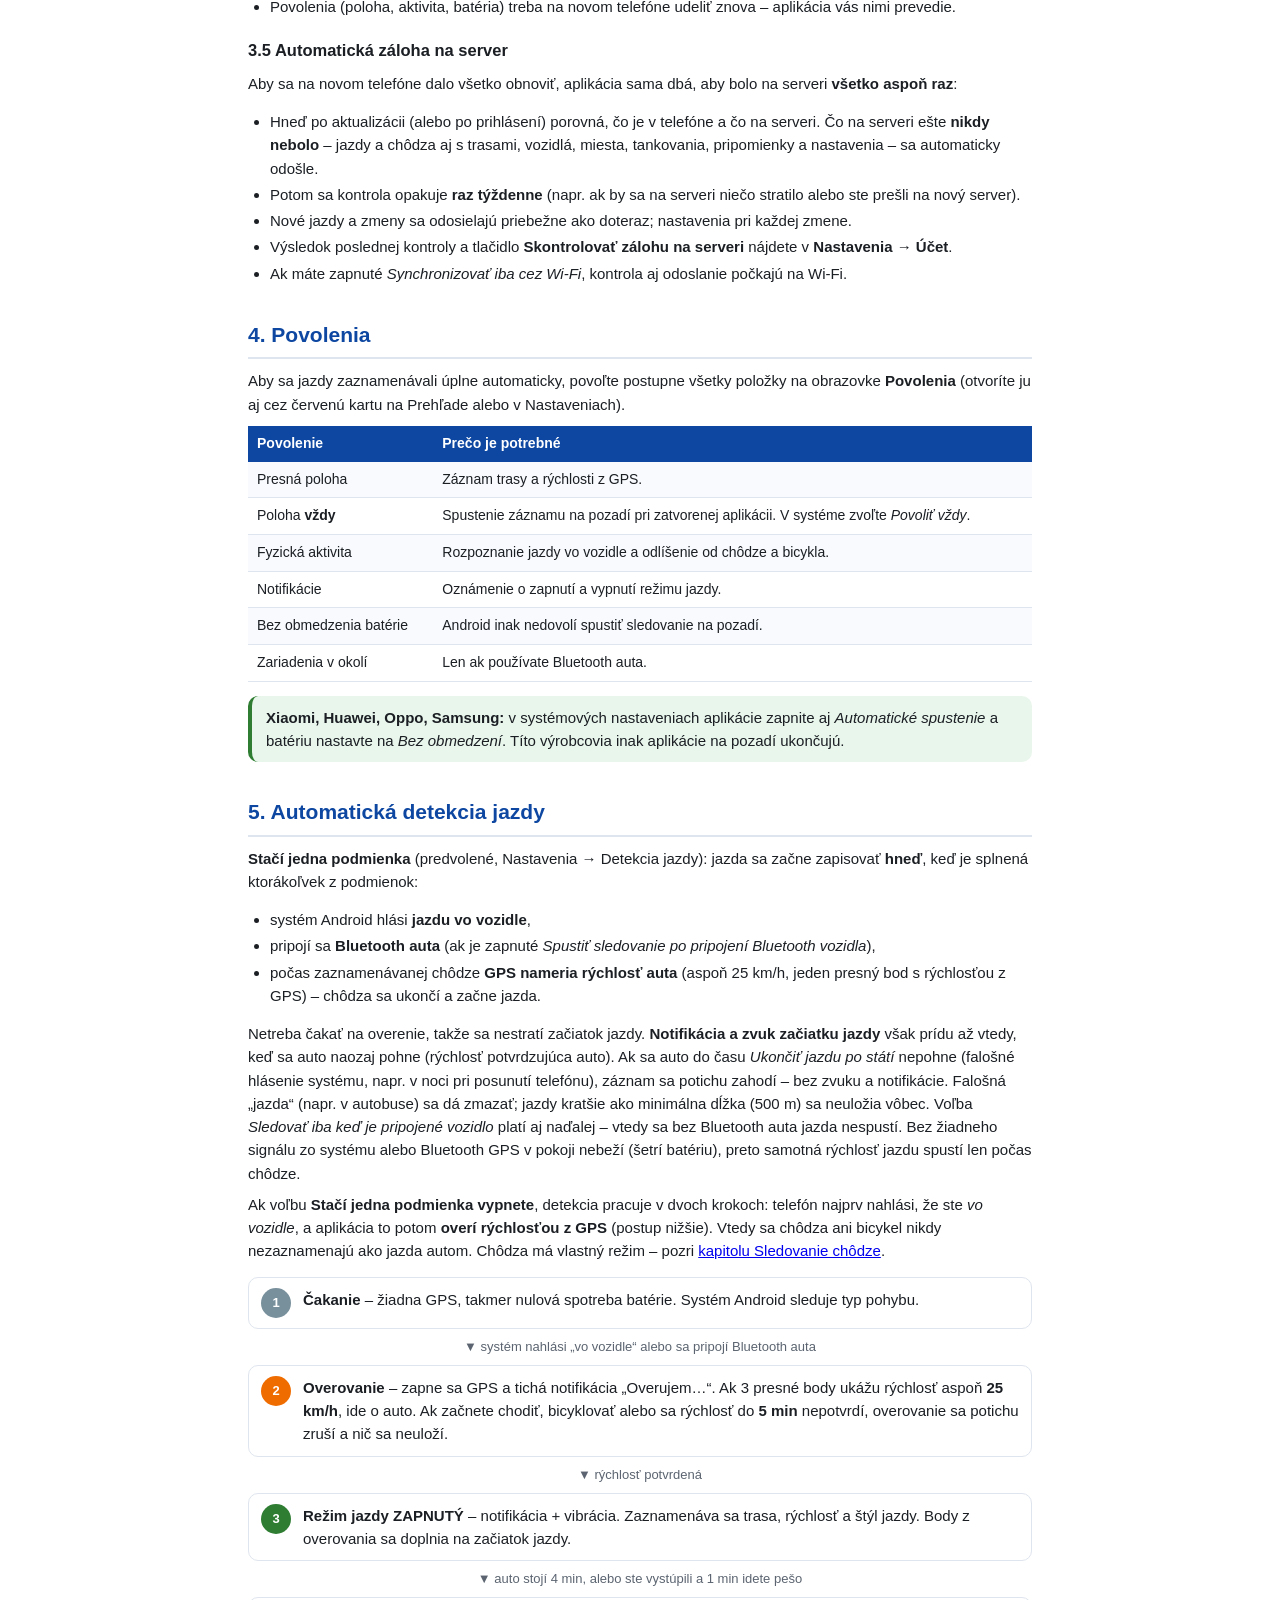
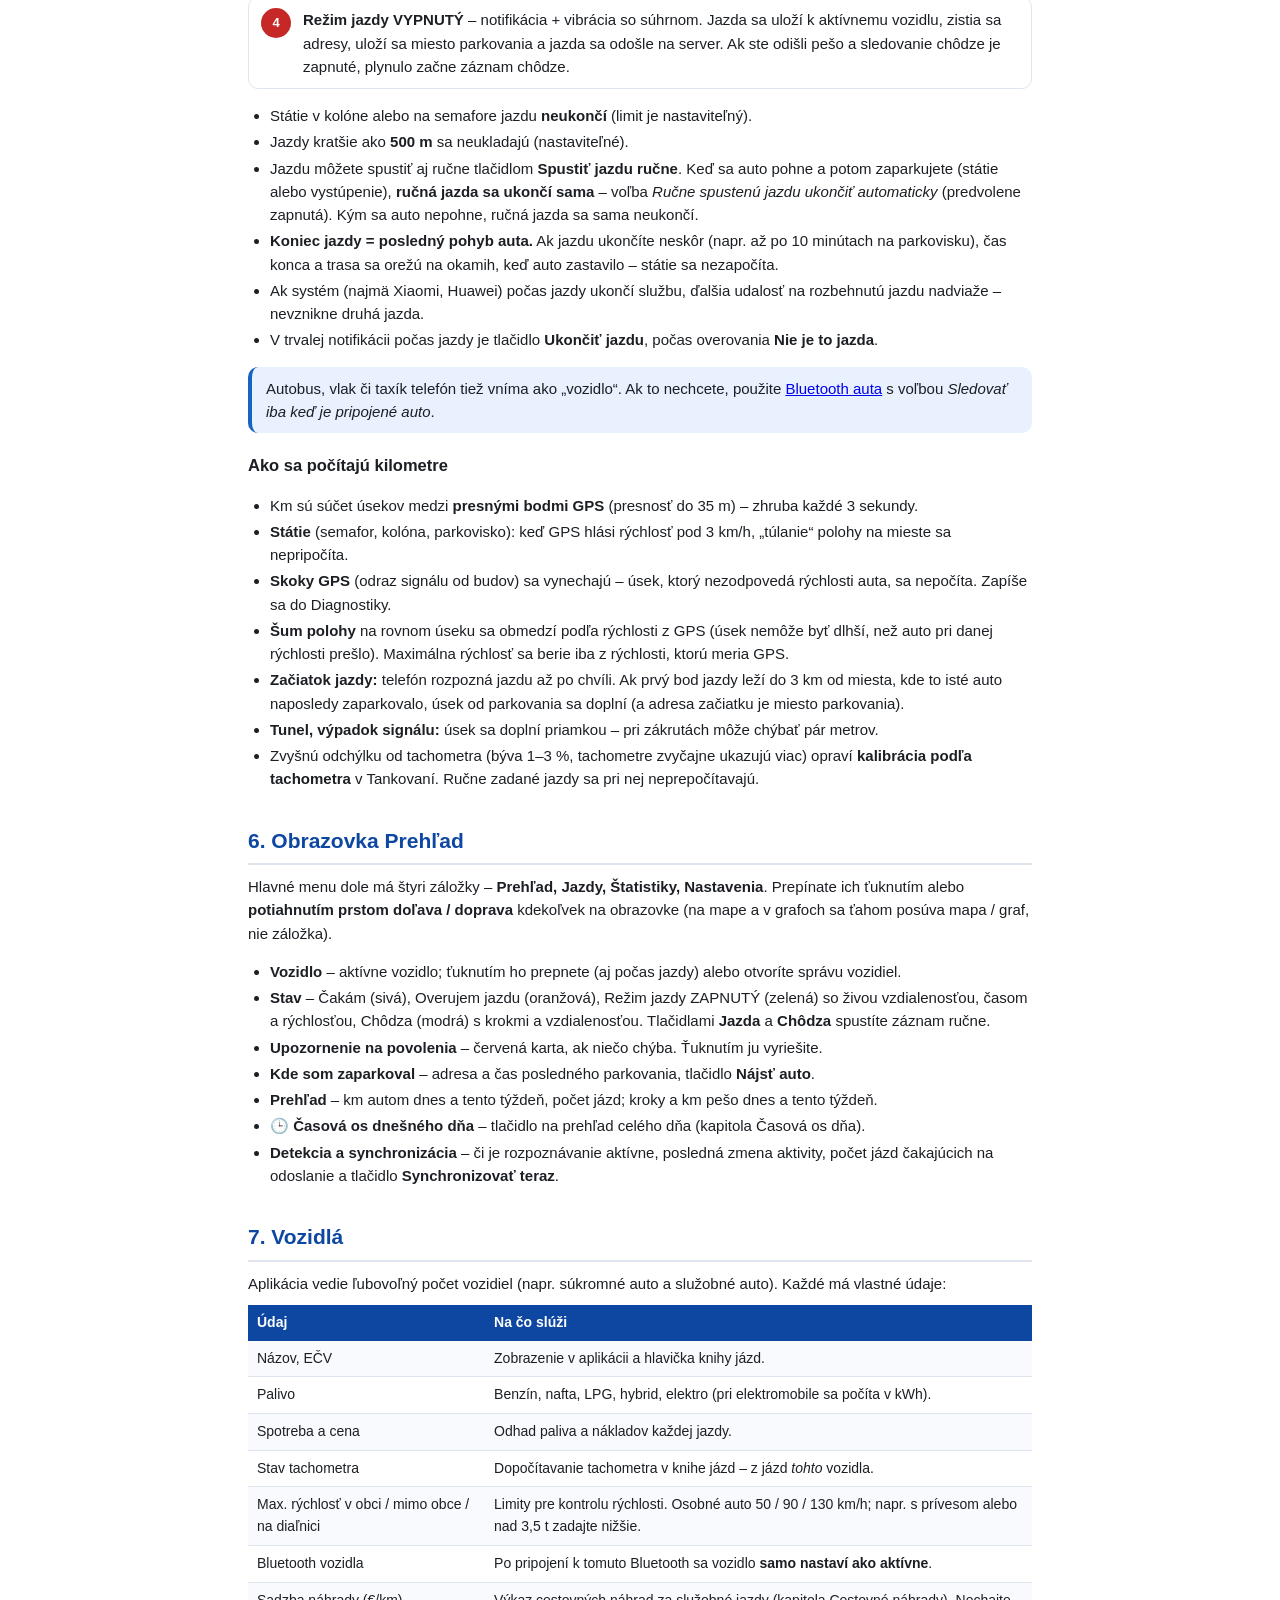
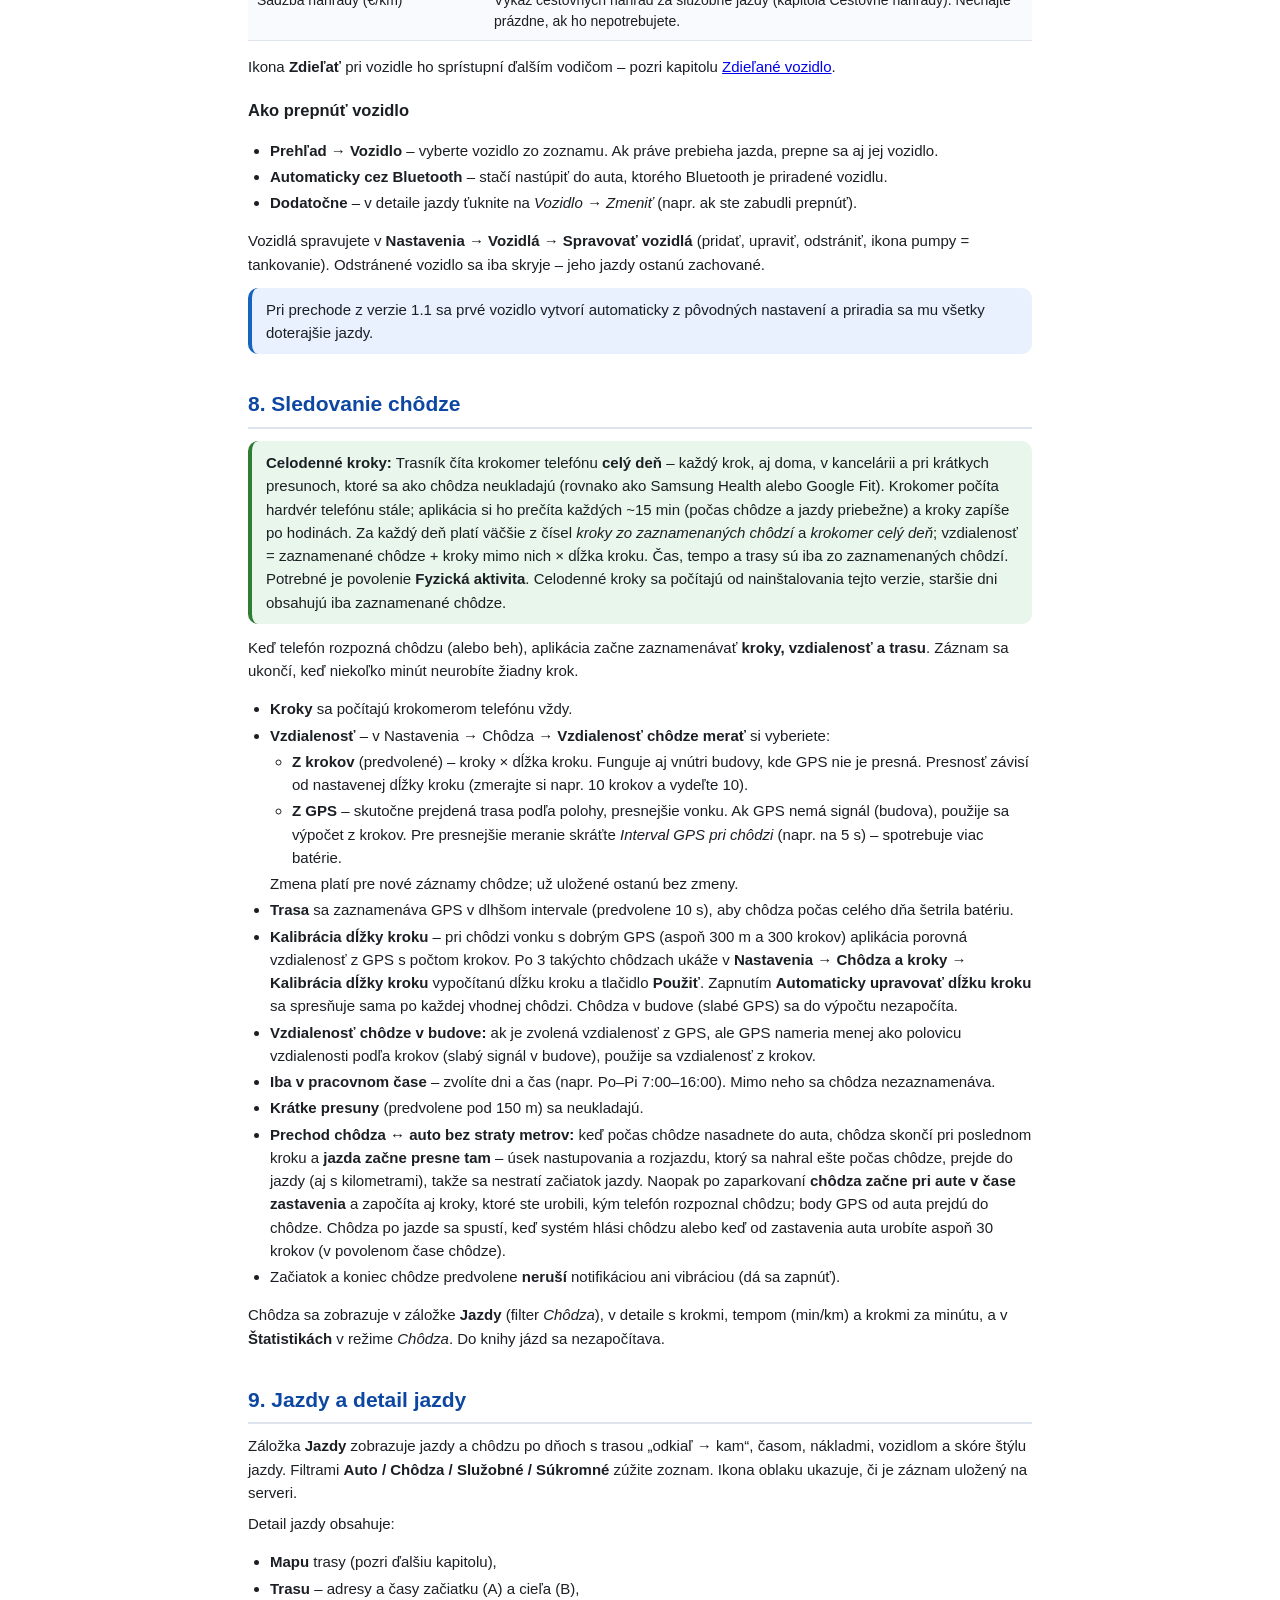
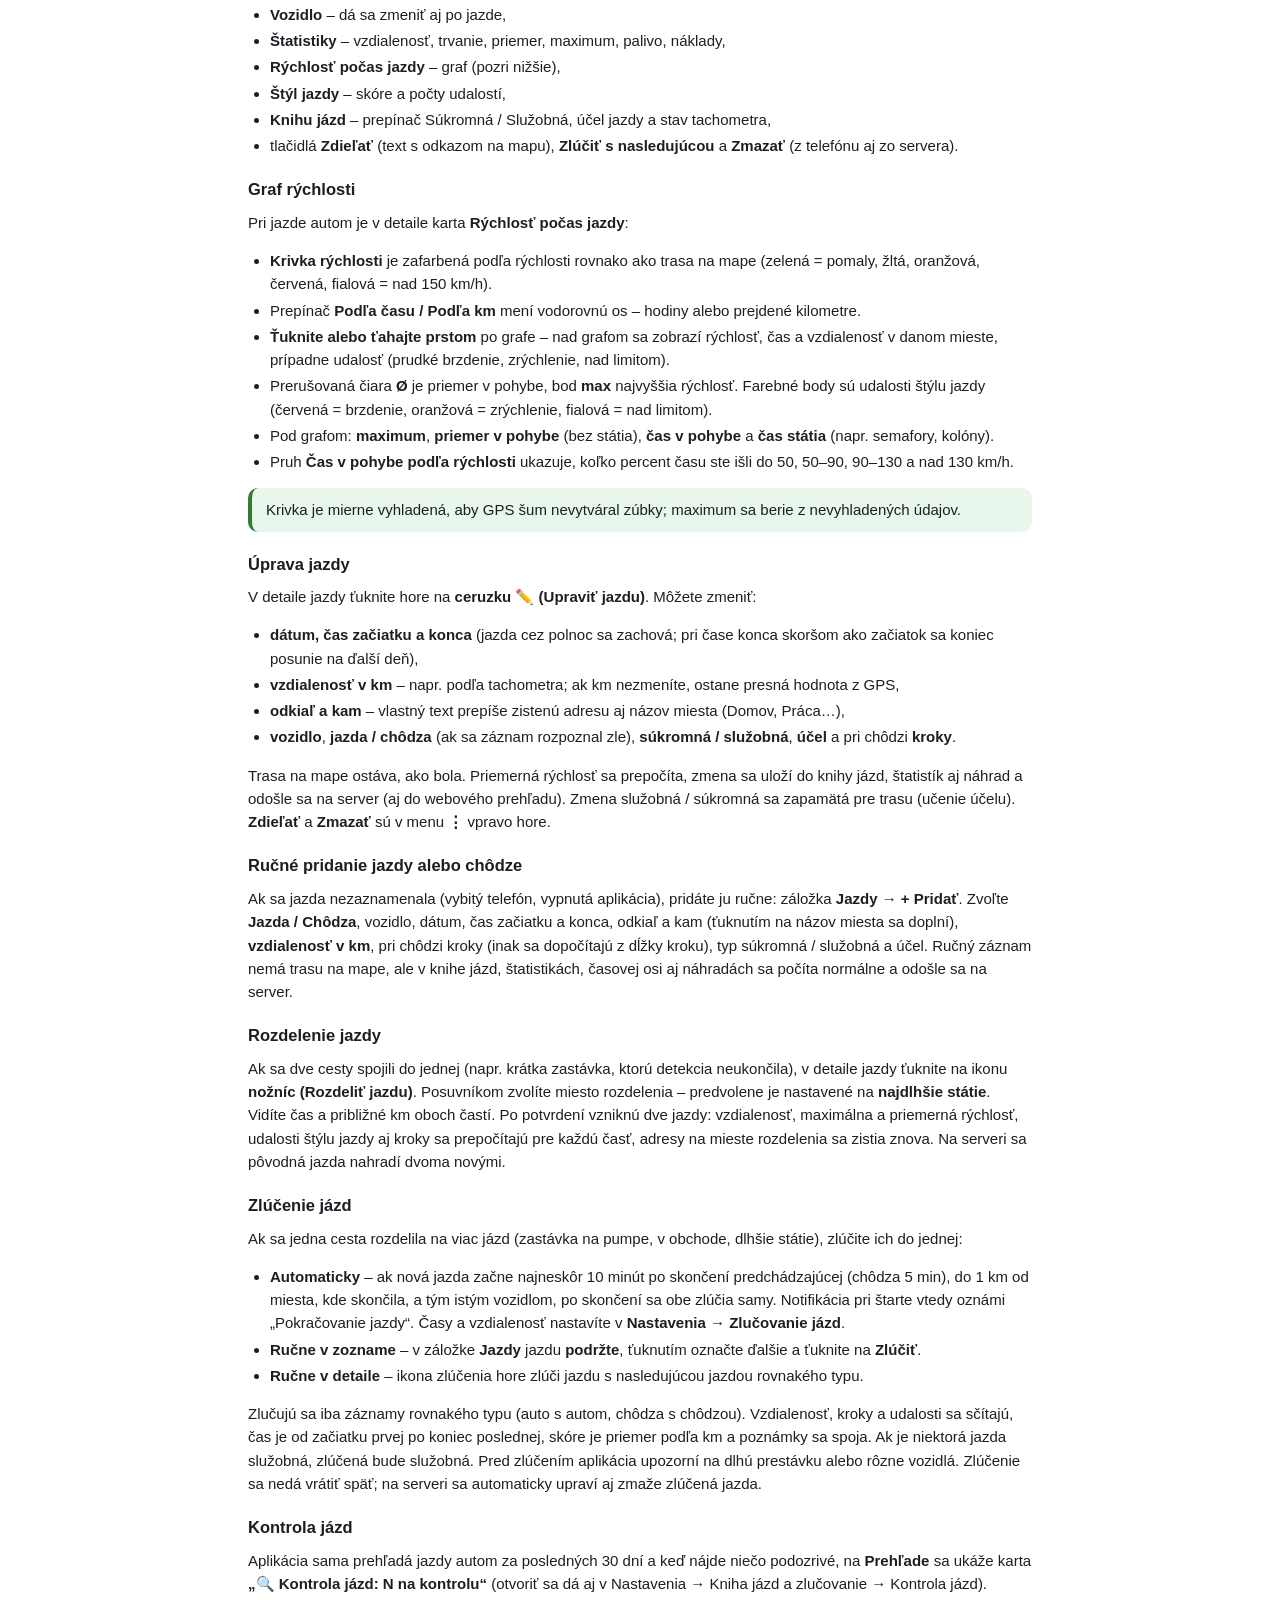
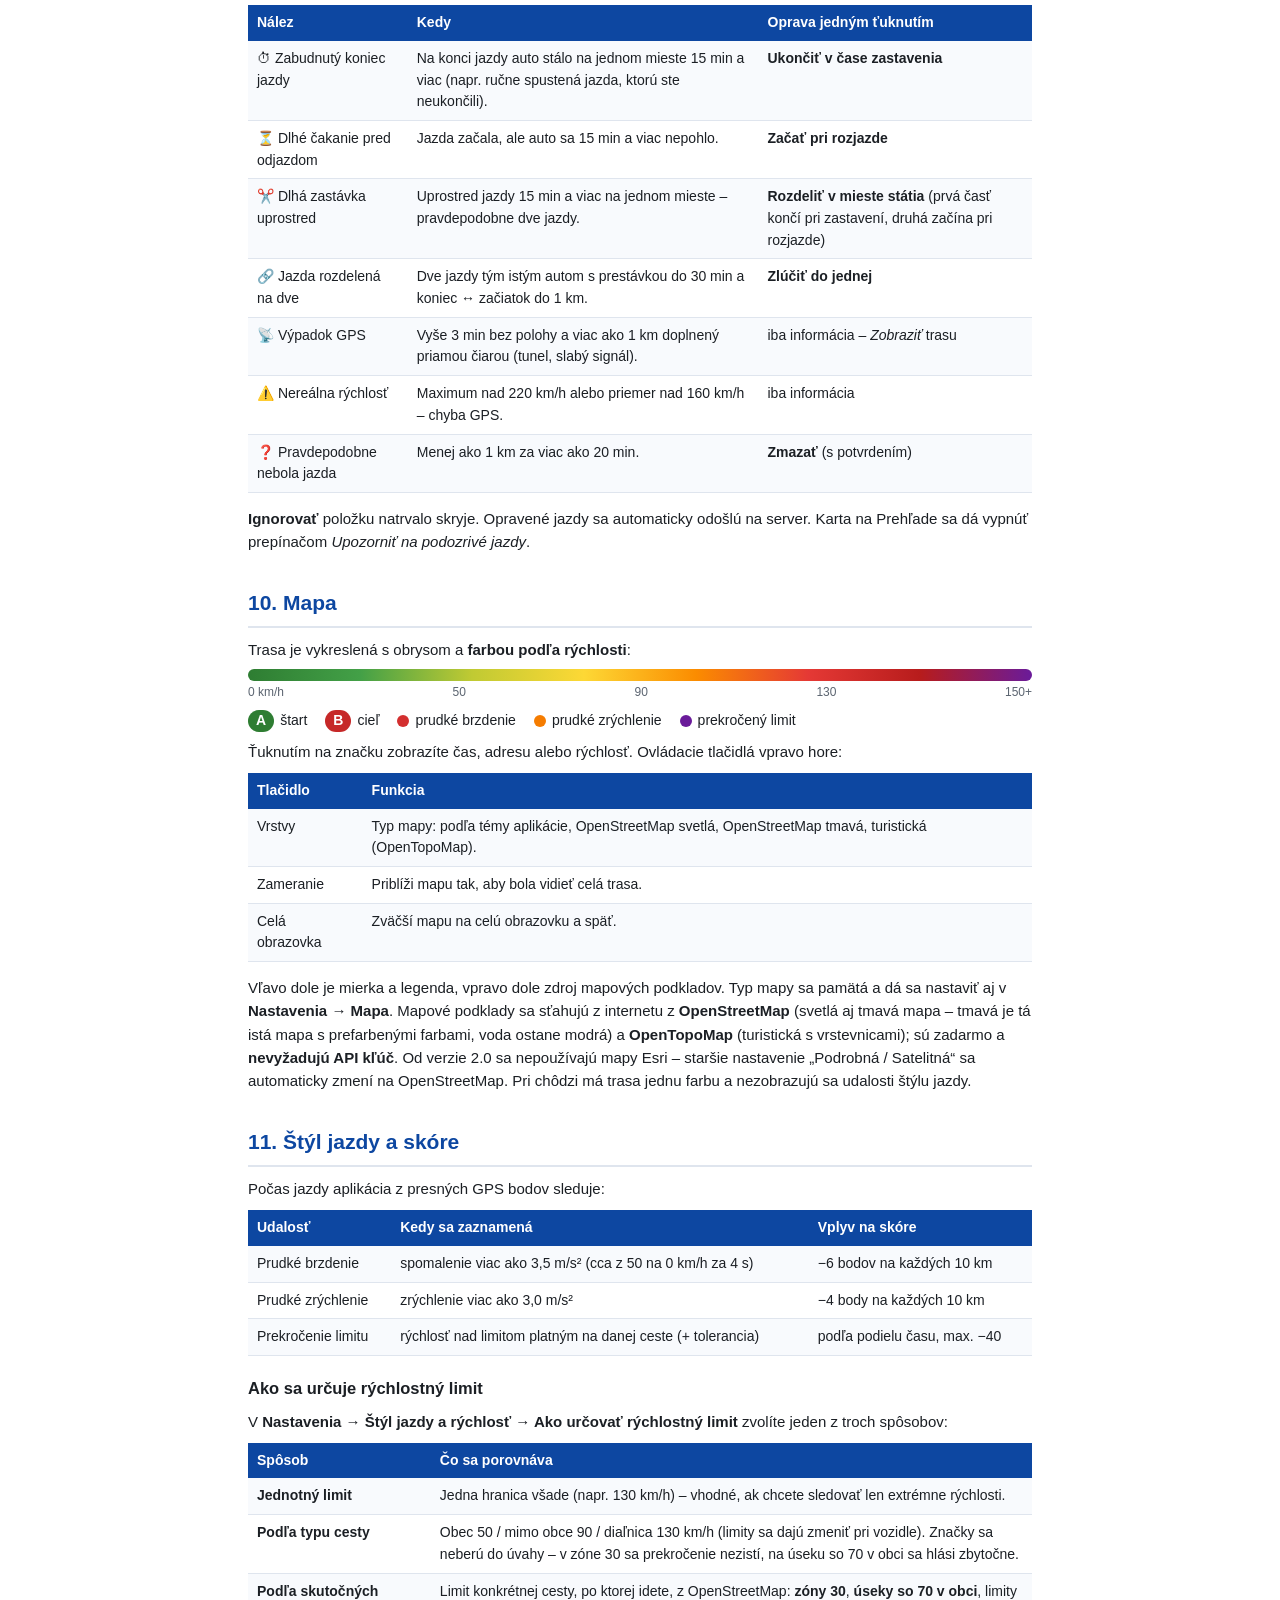
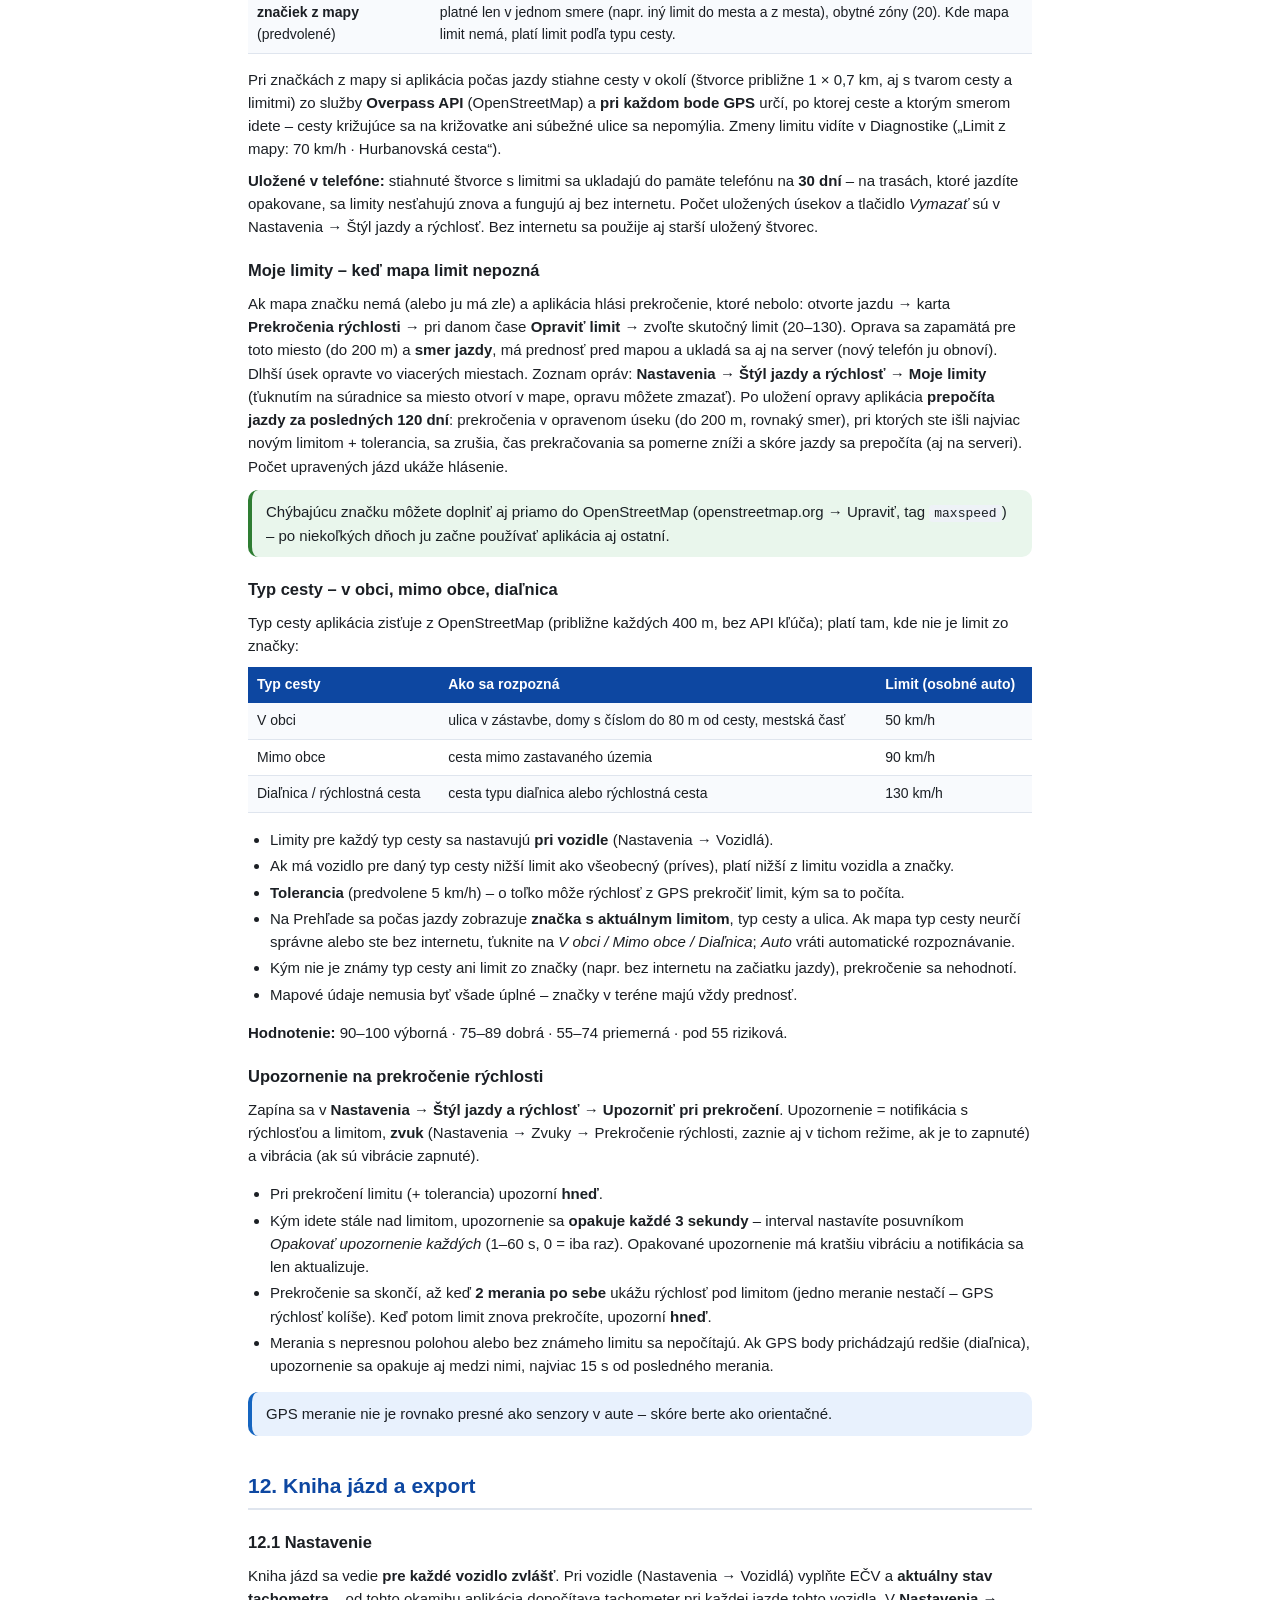
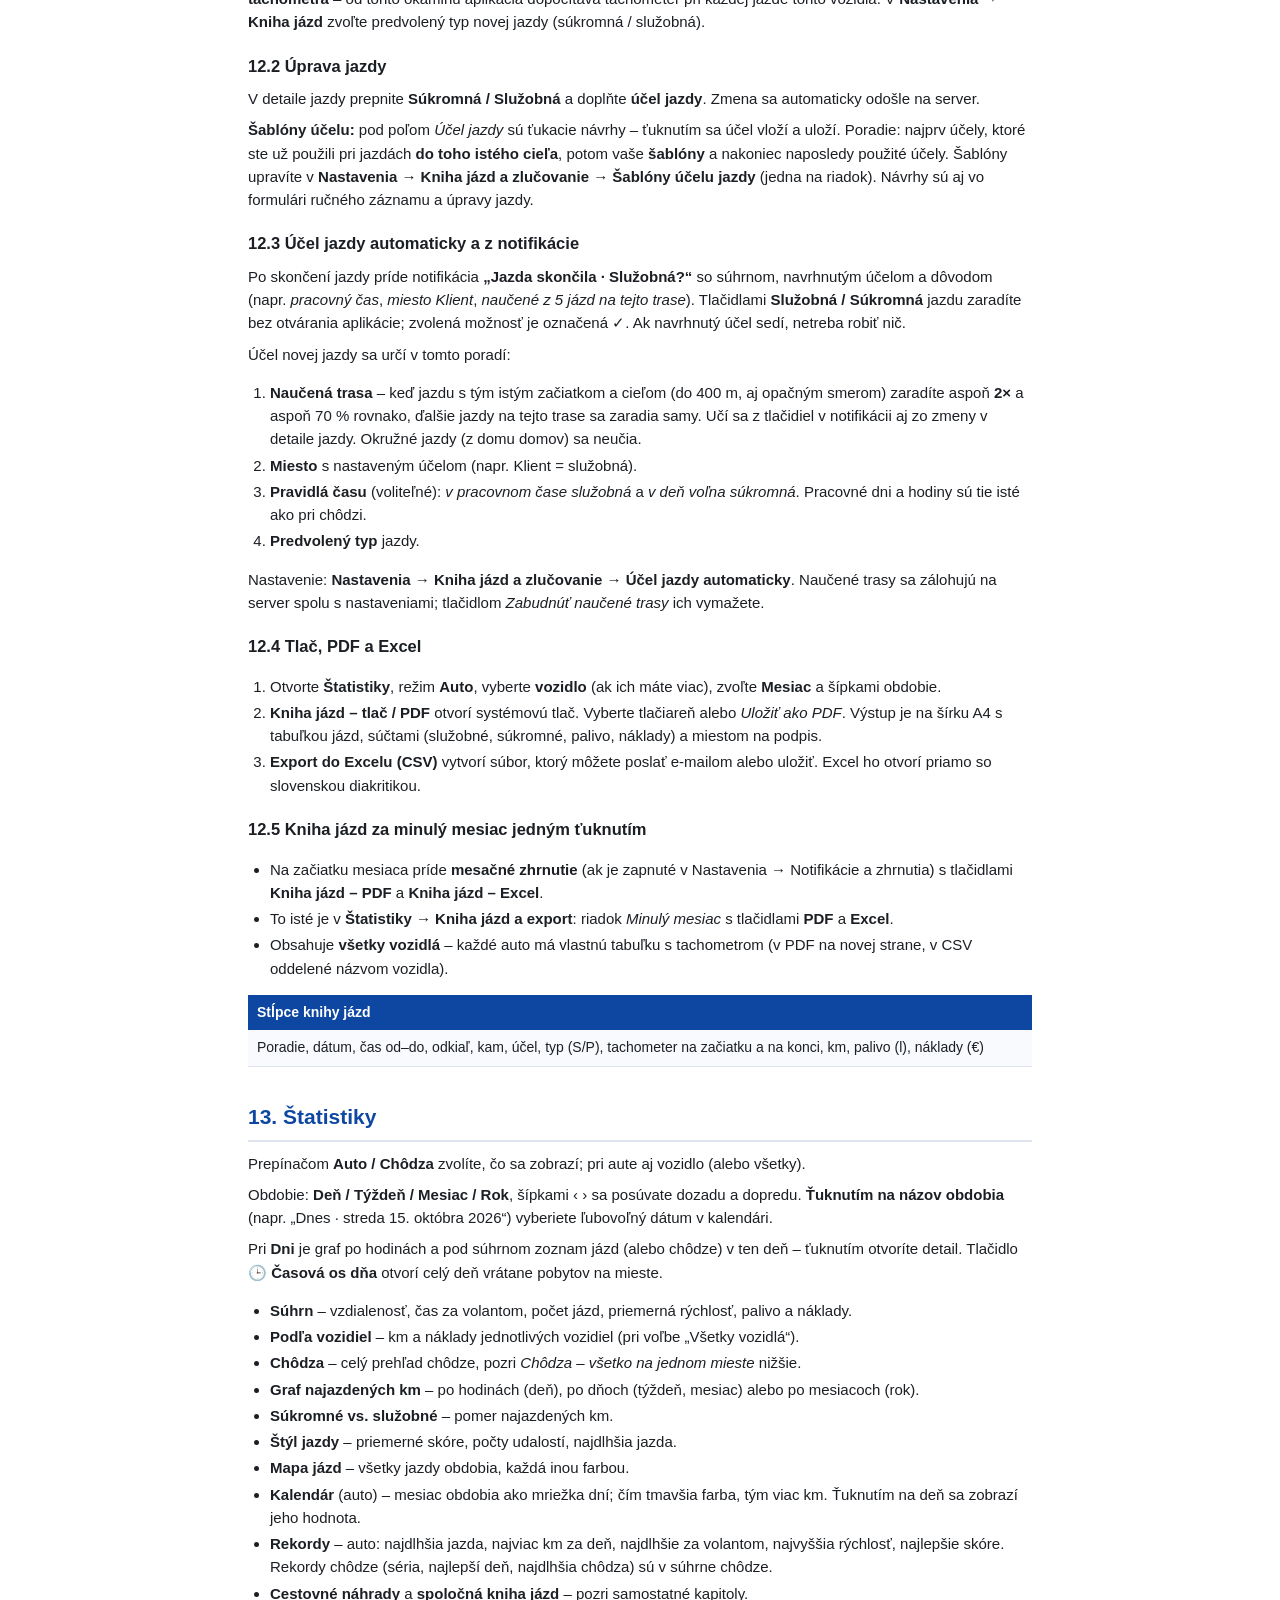
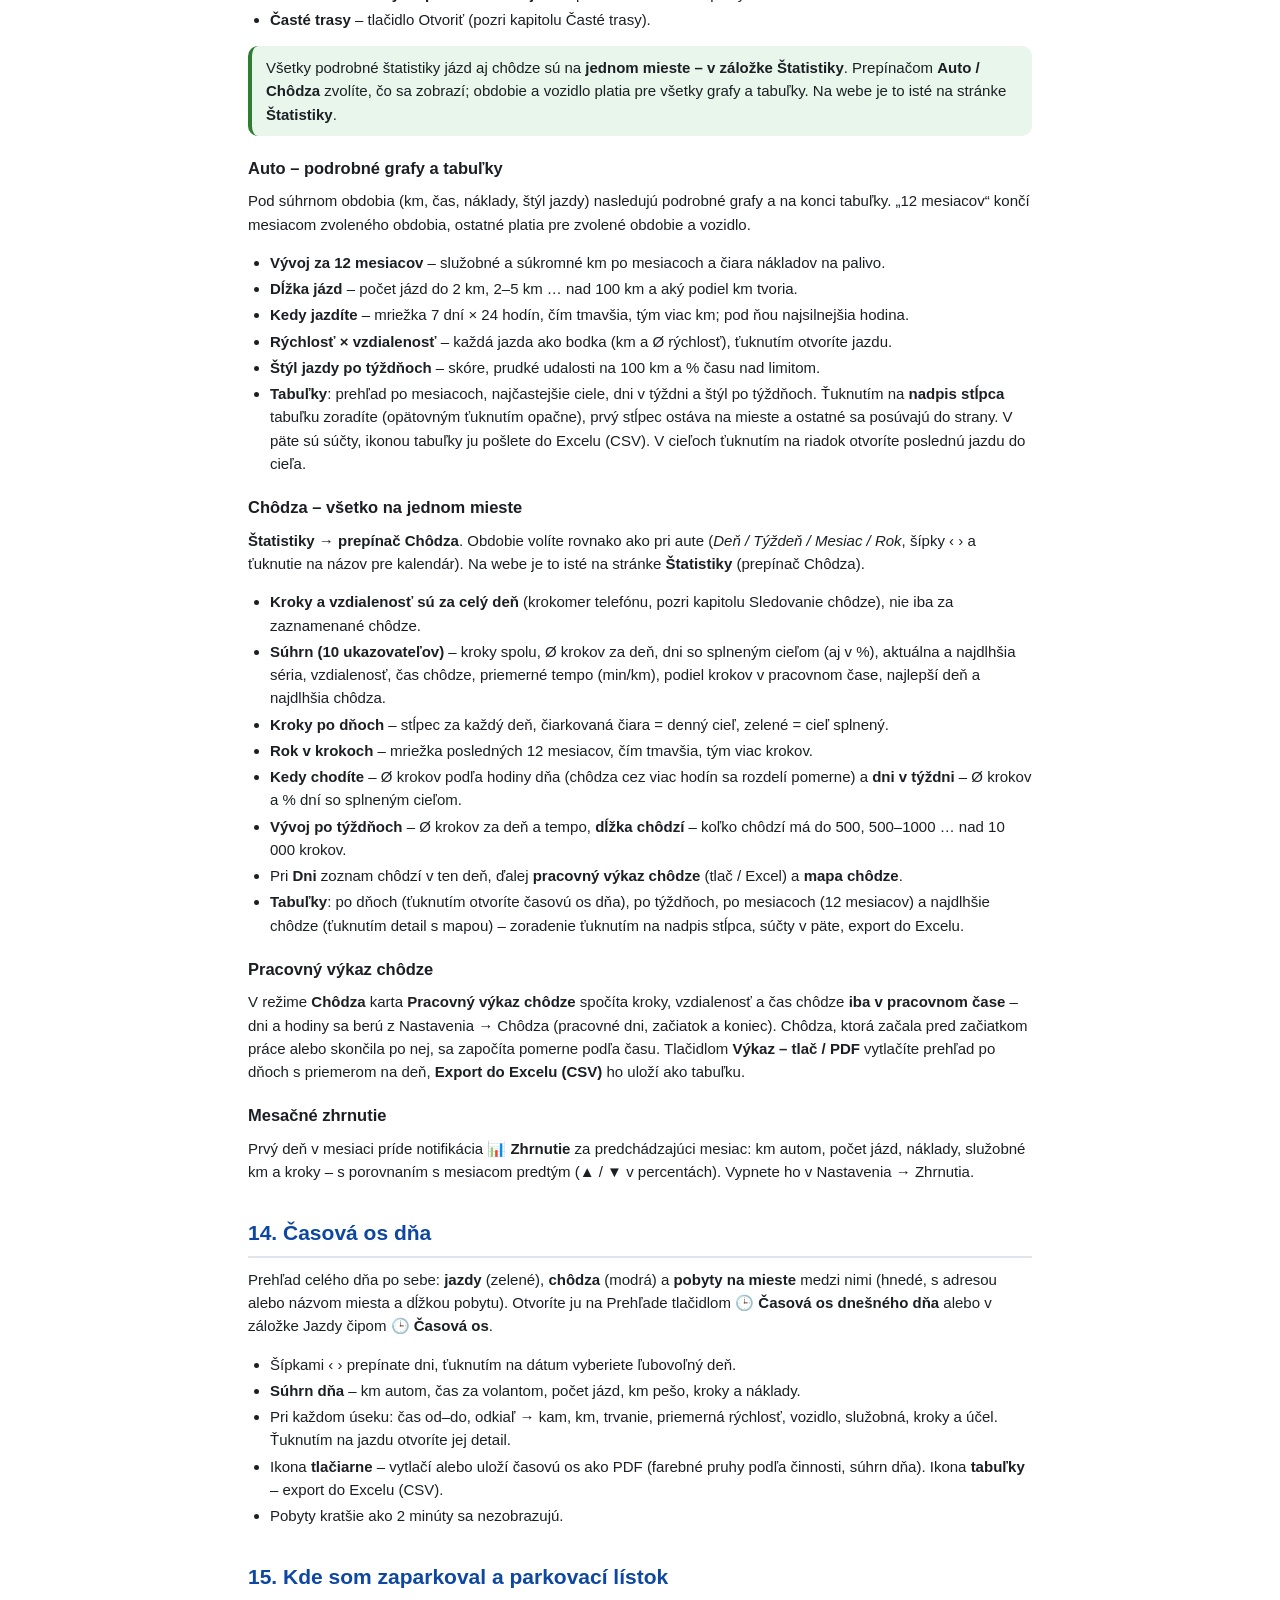
==== commit 7ffa3c75: "Návod: celodenné kroky z krokomera, migrácia v10, API /steps Co-Authored-By: Claude Opus 5.5 <norepl" ====
--- a/docs/CarTracking-Navod.html
+++ b/docs/CarTracking-Navod.html
@@ -295,6 +295,7 @@
 <div class="note">Pri prechode z verzie 1.1 sa prvé vozidlo vytvorí automaticky z pôvodných nastavení a priradia sa mu všetky doterajšie jazdy.</div>
 
 <h2 id="chodza">8. Sledovanie chôdze</h2>
+<div class="tip"><b>Celodenné kroky:</b> Trasník číta krokomer telefónu <b>celý deň</b> – každý krok, aj doma, v kancelárii a pri krátkych presunoch, ktoré sa ako chôdza neukladajú (rovnako ako Samsung Health alebo Google Fit). Krokomer počíta hardvér telefónu stále; aplikácia si ho prečíta každých ~15 min (počas chôdze a jazdy priebežne) a kroky zapíše po hodinách. Za každý deň platí väčšie z čísel <i>kroky zo zaznamenaných chôdzí</i> a <i>krokomer celý deň</i>; vzdialenosť = zaznamenané chôdze + kroky mimo nich × dĺžka kroku. Čas, tempo a trasy sú iba zo zaznamenaných chôdzí. Potrebné je povolenie <b>Fyzická aktivita</b>. Celodenné kroky sa počítajú od nainštalovania tejto verzie, staršie dni obsahujú iba zaznamenané chôdze.</div>
 <p>Keď telefón rozpozná chôdzu (alebo beh), aplikácia začne zaznamenávať <b>kroky, vzdialenosť a trasu</b>. Záznam sa ukončí, keď niekoľko minút neurobíte žiadny krok.</p>
 <ul>
   <li><b>Kroky</b> sa počítajú krokomerom telefónu vždy.</li>
@@ -506,6 +507,7 @@
 <h3>Chôdza – všetko na jednom mieste</h3>
 <p><b>Štatistiky → prepínač Chôdza</b>. Obdobie volíte rovnako ako pri aute (<i>Deň / Týždeň / Mesiac / Rok</i>, šípky ‹ › a ťuknutie na názov pre kalendár). Na webe je to isté na stránke <b>Štatistiky</b> (prepínač Chôdza).</p>
 <ul>
+  <li><b>Kroky a vzdialenosť sú za celý deň</b> (krokomer telefónu, pozri kapitolu Sledovanie chôdze), nie iba za zaznamenané chôdze.</li>
   <li><b>Súhrn (10 ukazovateľov)</b> – kroky spolu, Ø krokov za deň, dni so splneným cieľom (aj v %), aktuálna a najdlhšia séria, vzdialenosť, čas chôdze, priemerné tempo (min/km), podiel krokov v pracovnom čase, najlepší deň a najdlhšia chôdza.</li>
   <li><b>Kroky po dňoch</b> – stĺpec za každý deň, čiarkovaná čiara = denný cieľ, zelené = cieľ splnený.</li>
   <li><b>Rok v krokoch</b> – mriežka posledných 12 mesiacov, čím tmavšia, tým viac krokov.</li>
@@ -981,6 +983,7 @@
   <tr><td><code>migrate_v6.sql</code></td><td>Prechod na verziu 1.6 (sadzba náhrady €/km, zdieľané vozidlá).</td></tr>
   <tr><td><code>migrate_v7.sql</code></td><td>Prechod na verziu 1.7 (nastavenia na serveri, Bluetooth adresa vozidla – obnova na novom telefóne).</td></tr>
   <tr><td><code>migrate_v8.sql</code></td><td>Prechod na verziu 2.0 (ochrana prihlásenia – tabuľka pokusov, výdavky na auto). Bez nej server funguje, len bez obmedzenia pokusov.</td></tr>
+  <tr><td><code>migrate_v10.sql</code></td><td>Celodenné kroky z krokomera po hodinách (tabuľka <code>CarTracking_step_hours</code>) – na webe a pri obnove na novom telefóne. Bez nej web ukazuje iba zaznamenané chôdze.</td></tr>
   <tr><td><code>migrate_v9.sql</code></td><td>Prihlásenie webu z telefónu cez QR kód (tabuľka <code>CarTracking_pairings</code>). Bez nej funguje prihlásenie e-mailom a heslom.</td></tr>
 </table>
 <h3>31.3 Tabuľky</h3>
@@ -1002,6 +1005,7 @@
   <tr><td><code>POST /register</code></td><td>Registrácia → token</td></tr>
   <tr><td><code>POST /login</code></td><td>Prihlásenie → token</td></tr>
   <tr><td><code>POST /logout</code></td><td>Zrušenie tokenu</td></tr>
+  <tr><td><code>POST /steps/sync</code>, <code>GET /steps?from=&amp;to=</code></td><td>Celodenné kroky po hodinách: <code>{"hours":[{"hour","steps"}]}</code> (hour = začiatok hodiny v ms; väčšia hodnota sa nikdy neprepíše menšou)</td></tr>
   <tr><td><code>POST /pair/start</code></td><td>Web: nový QR / 6-miestny kód na prihlásenie (bez tokenu, platí 5 min, max. 60 za hodinu z jednej IP)</td></tr>
   <tr><td><code>GET /pair/status?code=</code></td><td>Web: čaká na potvrdenie – <i>pending</i>, <i>expired</i> alebo <i>approved</i> s tokenom (vydá sa iba raz)</td></tr>
   <tr><td><code>POST /pair/info</code>, <code>/pair/approve</code></td><td>Aplikácia (prihlásená): kto žiada o prihlásenie a jeho schválenie; telo <code>{"code"}</code> alebo <code>{"short"}</code></td></tr>
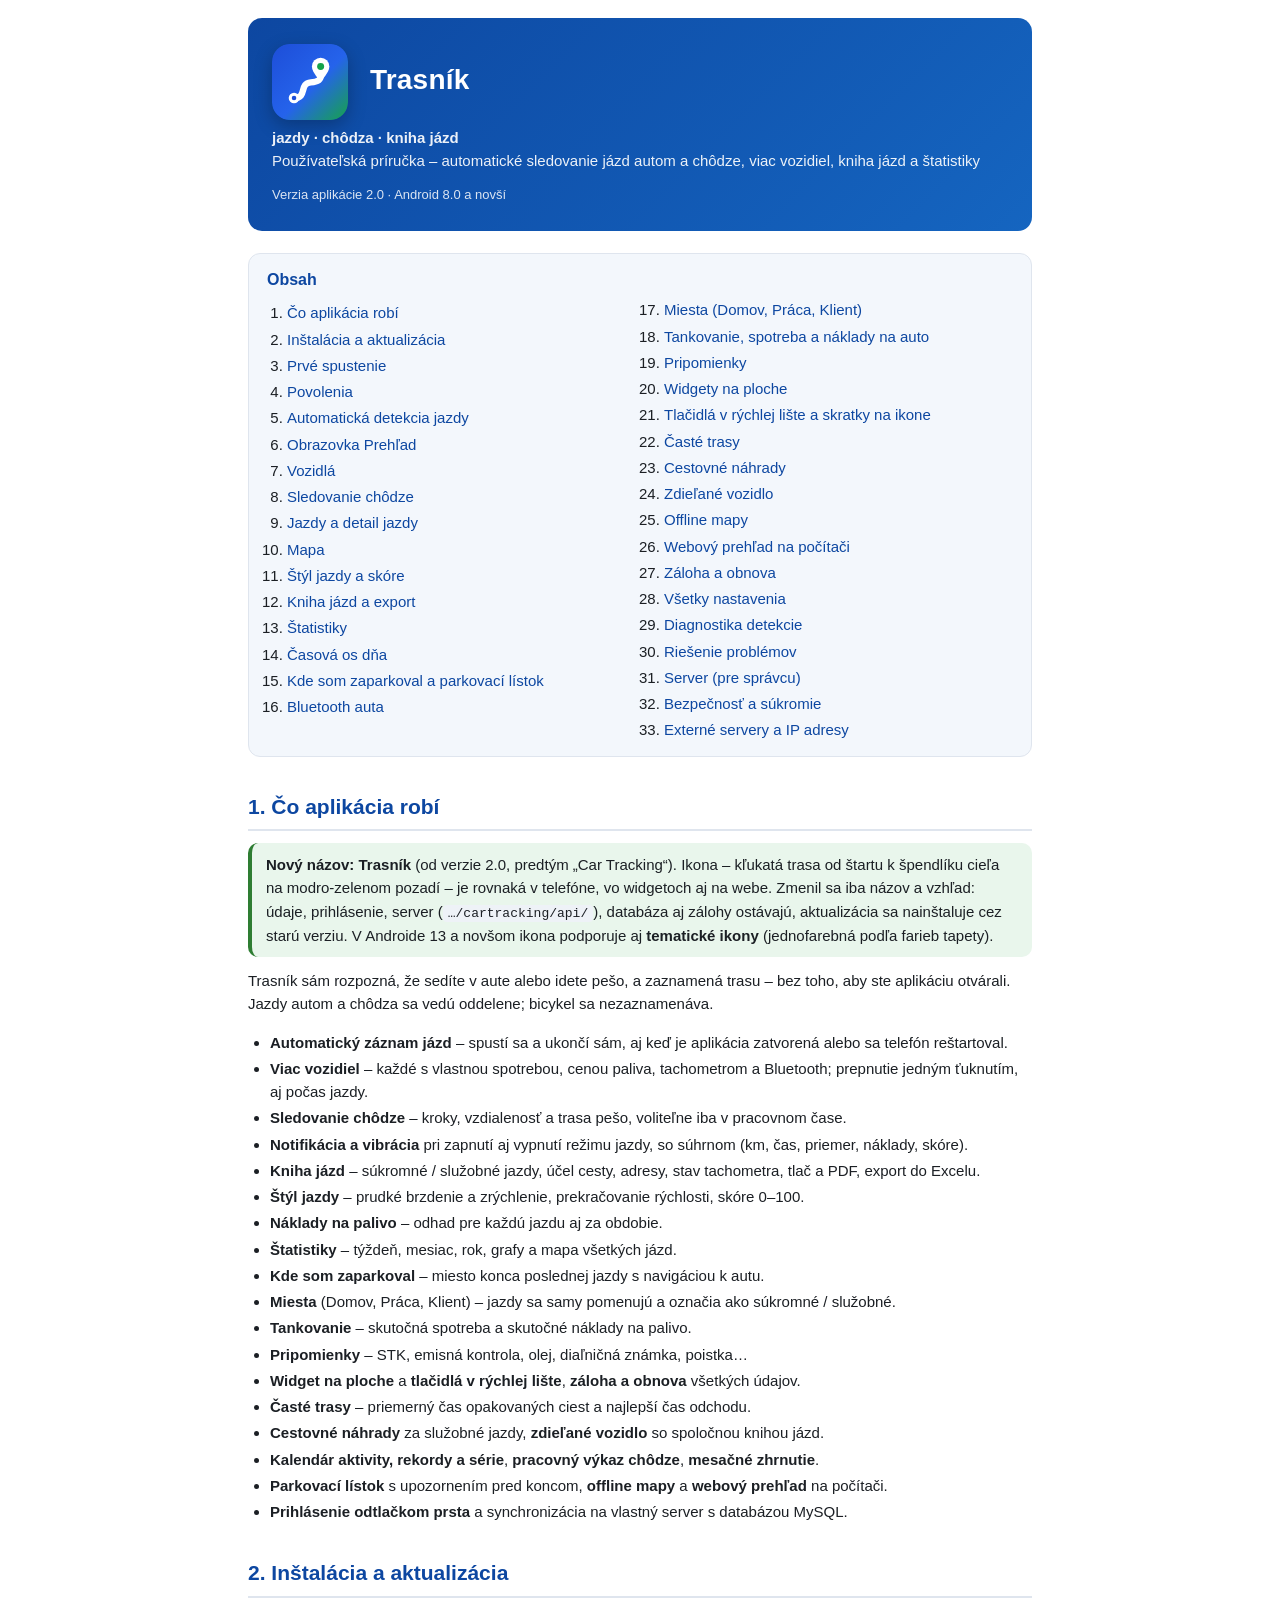
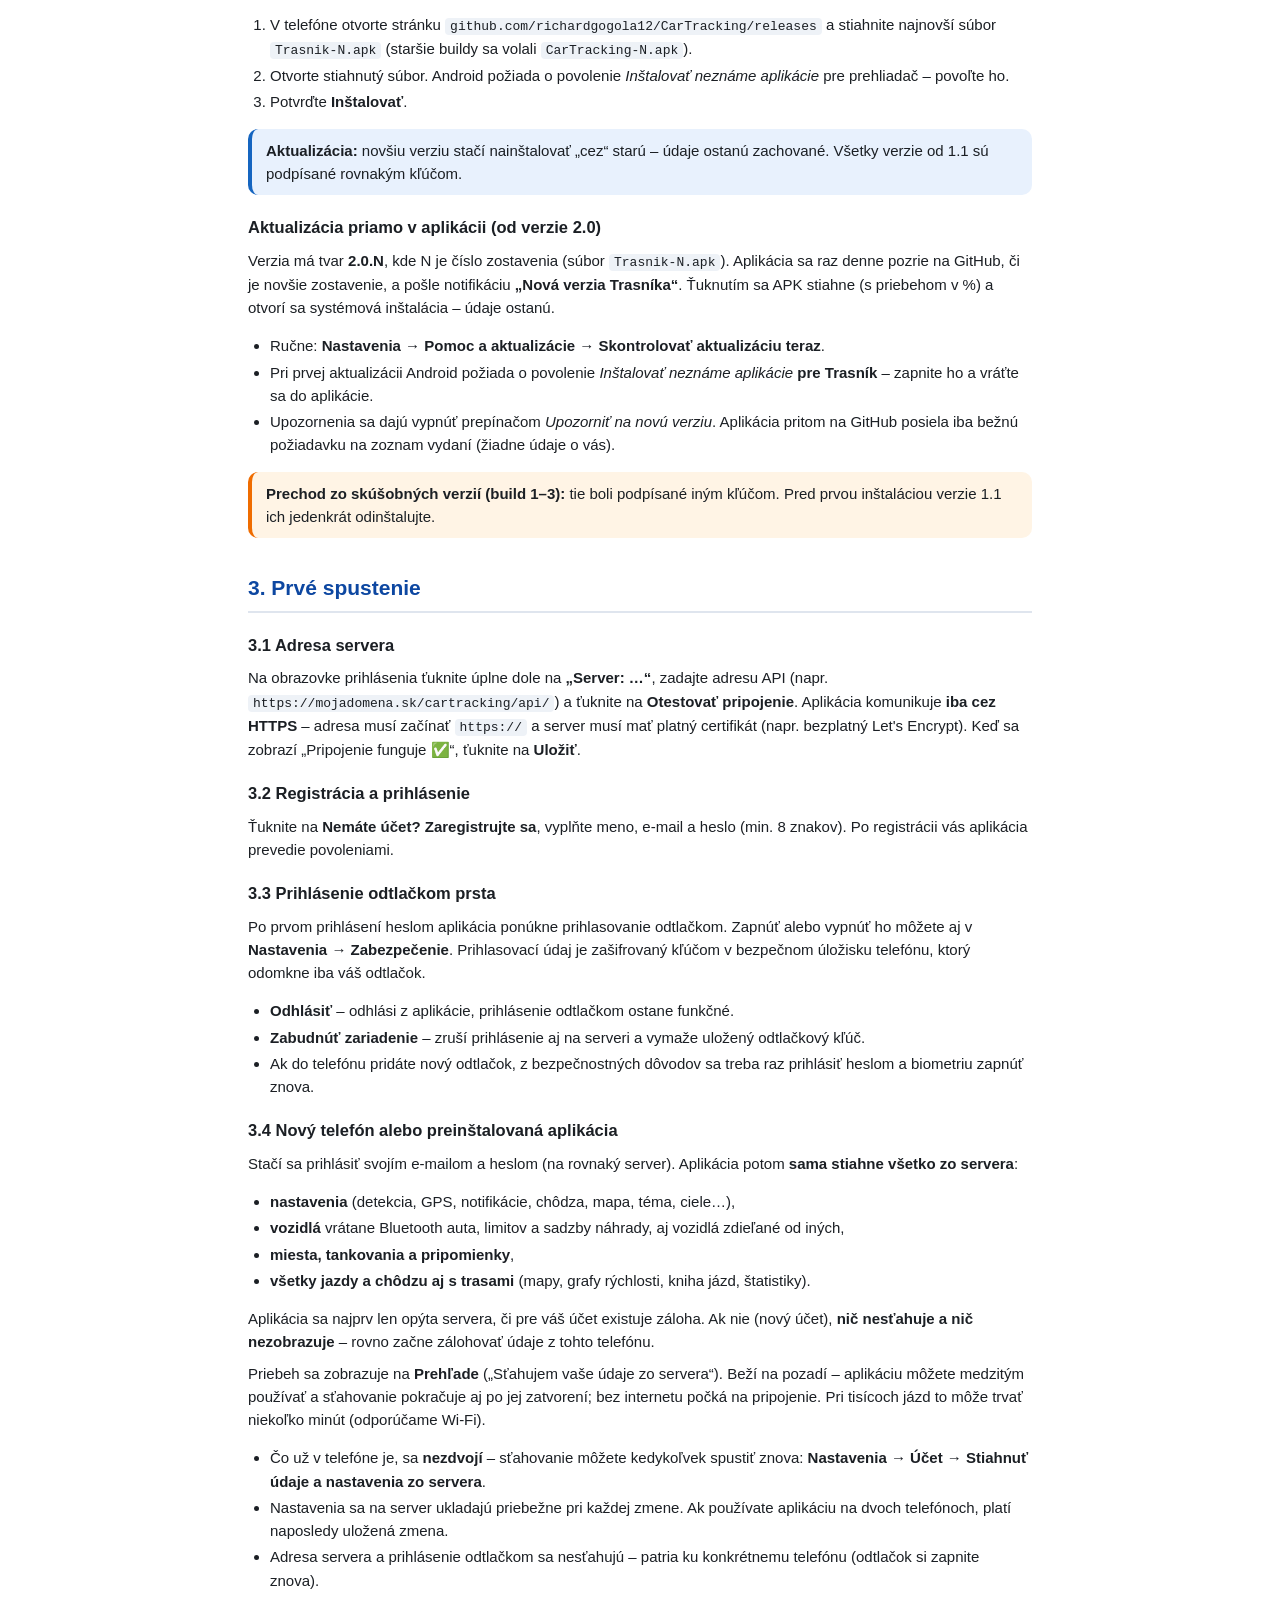
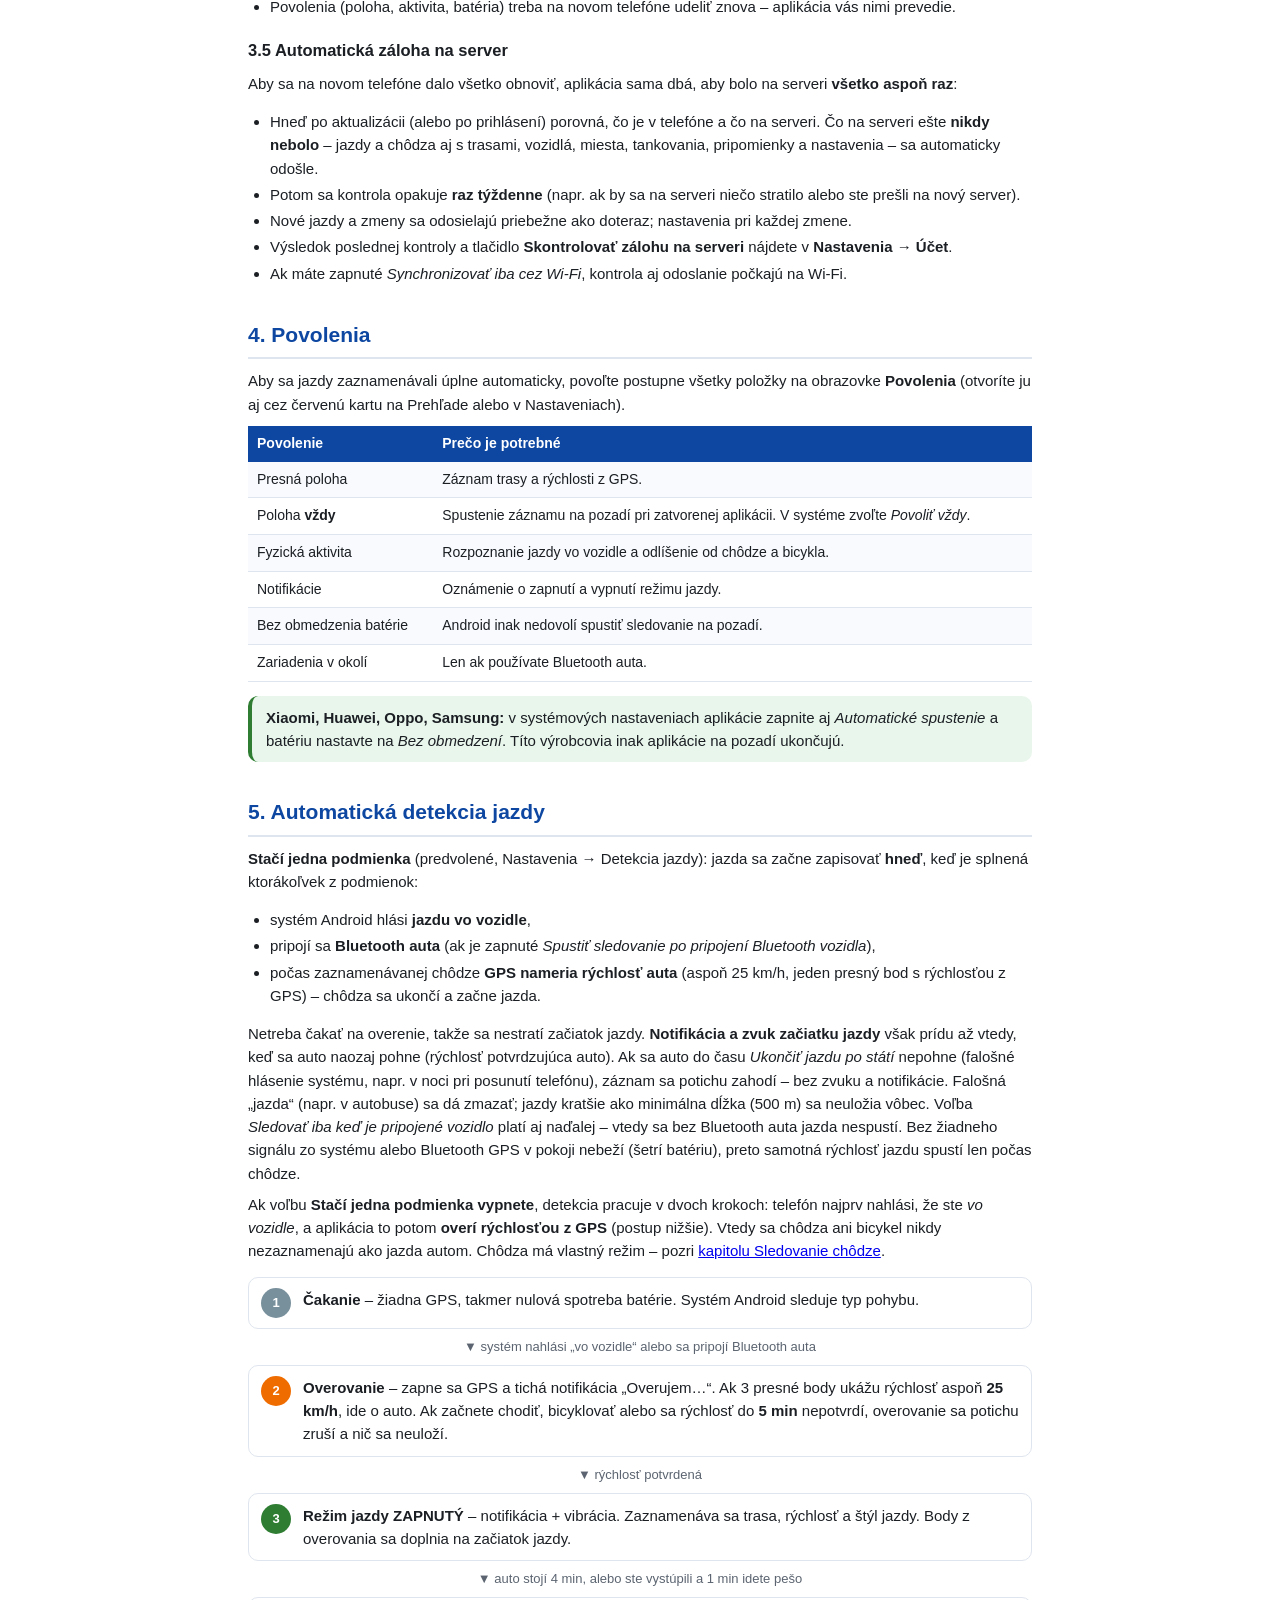
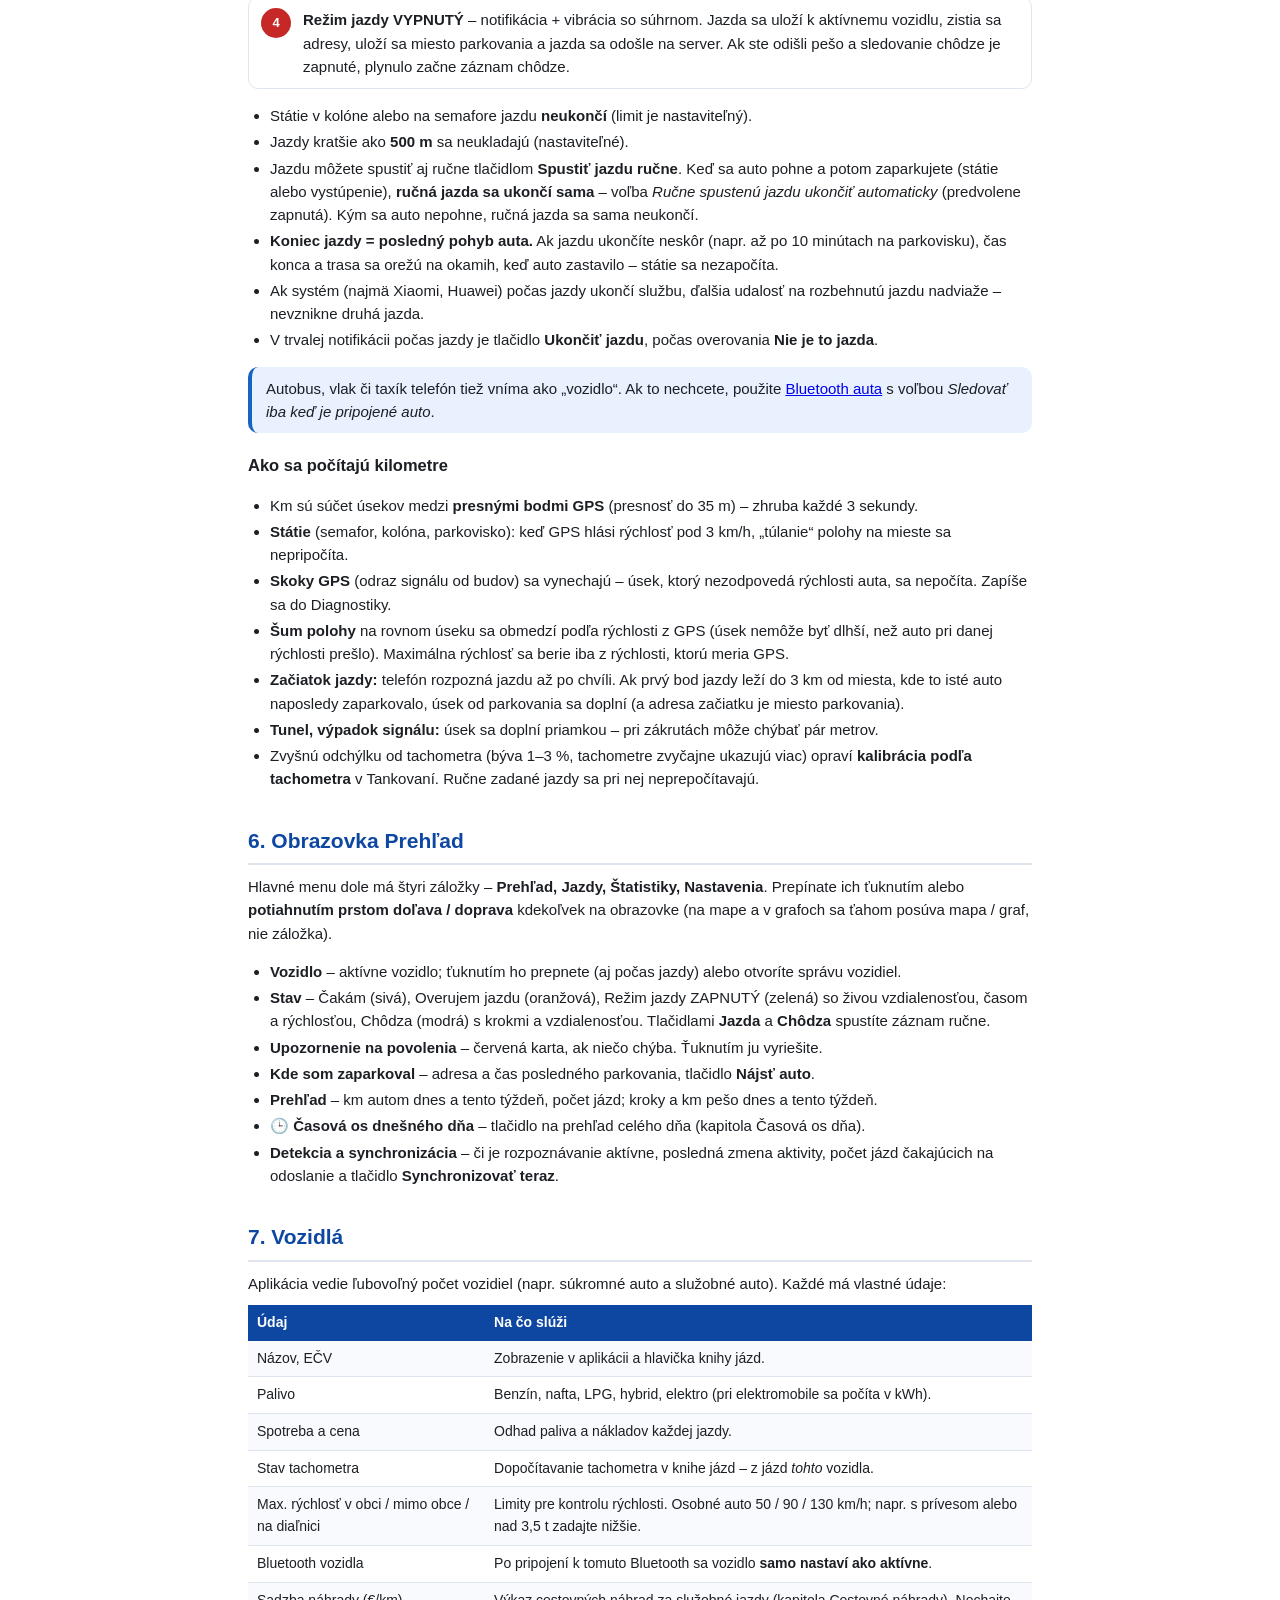
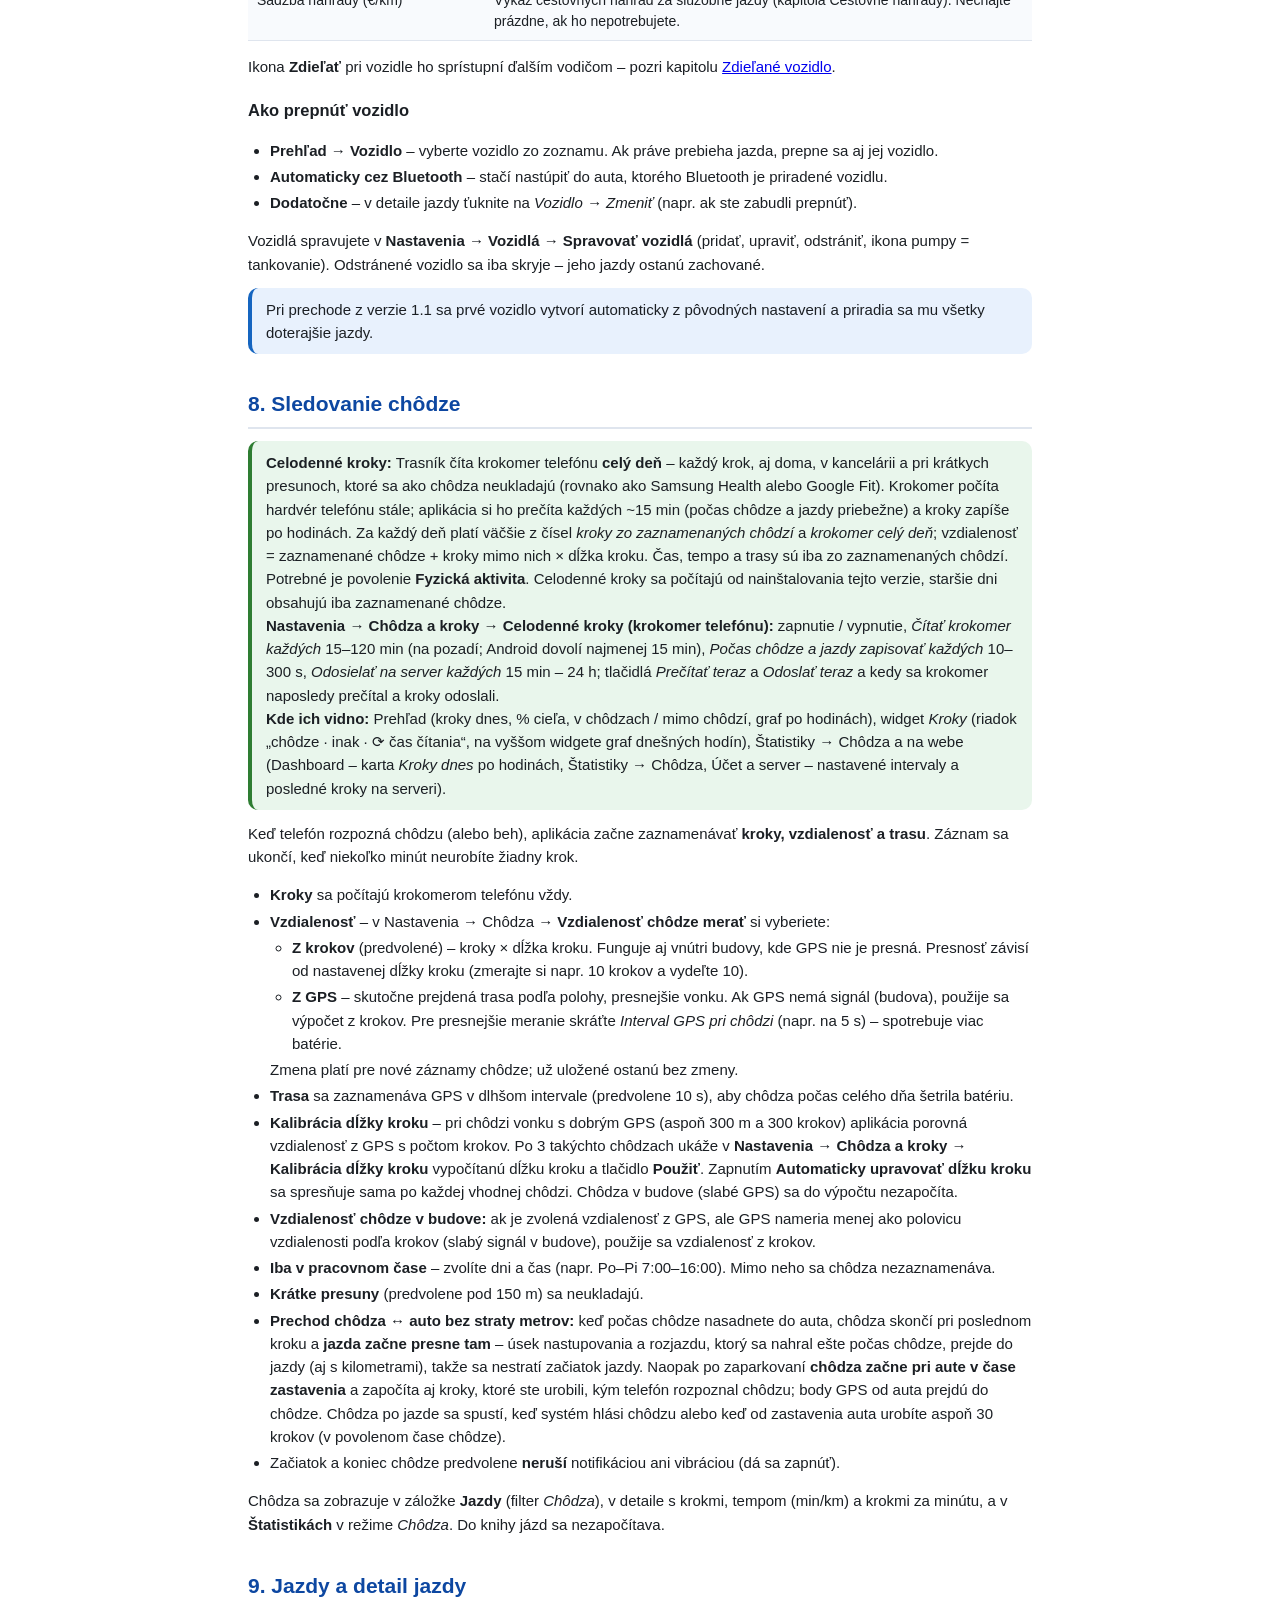
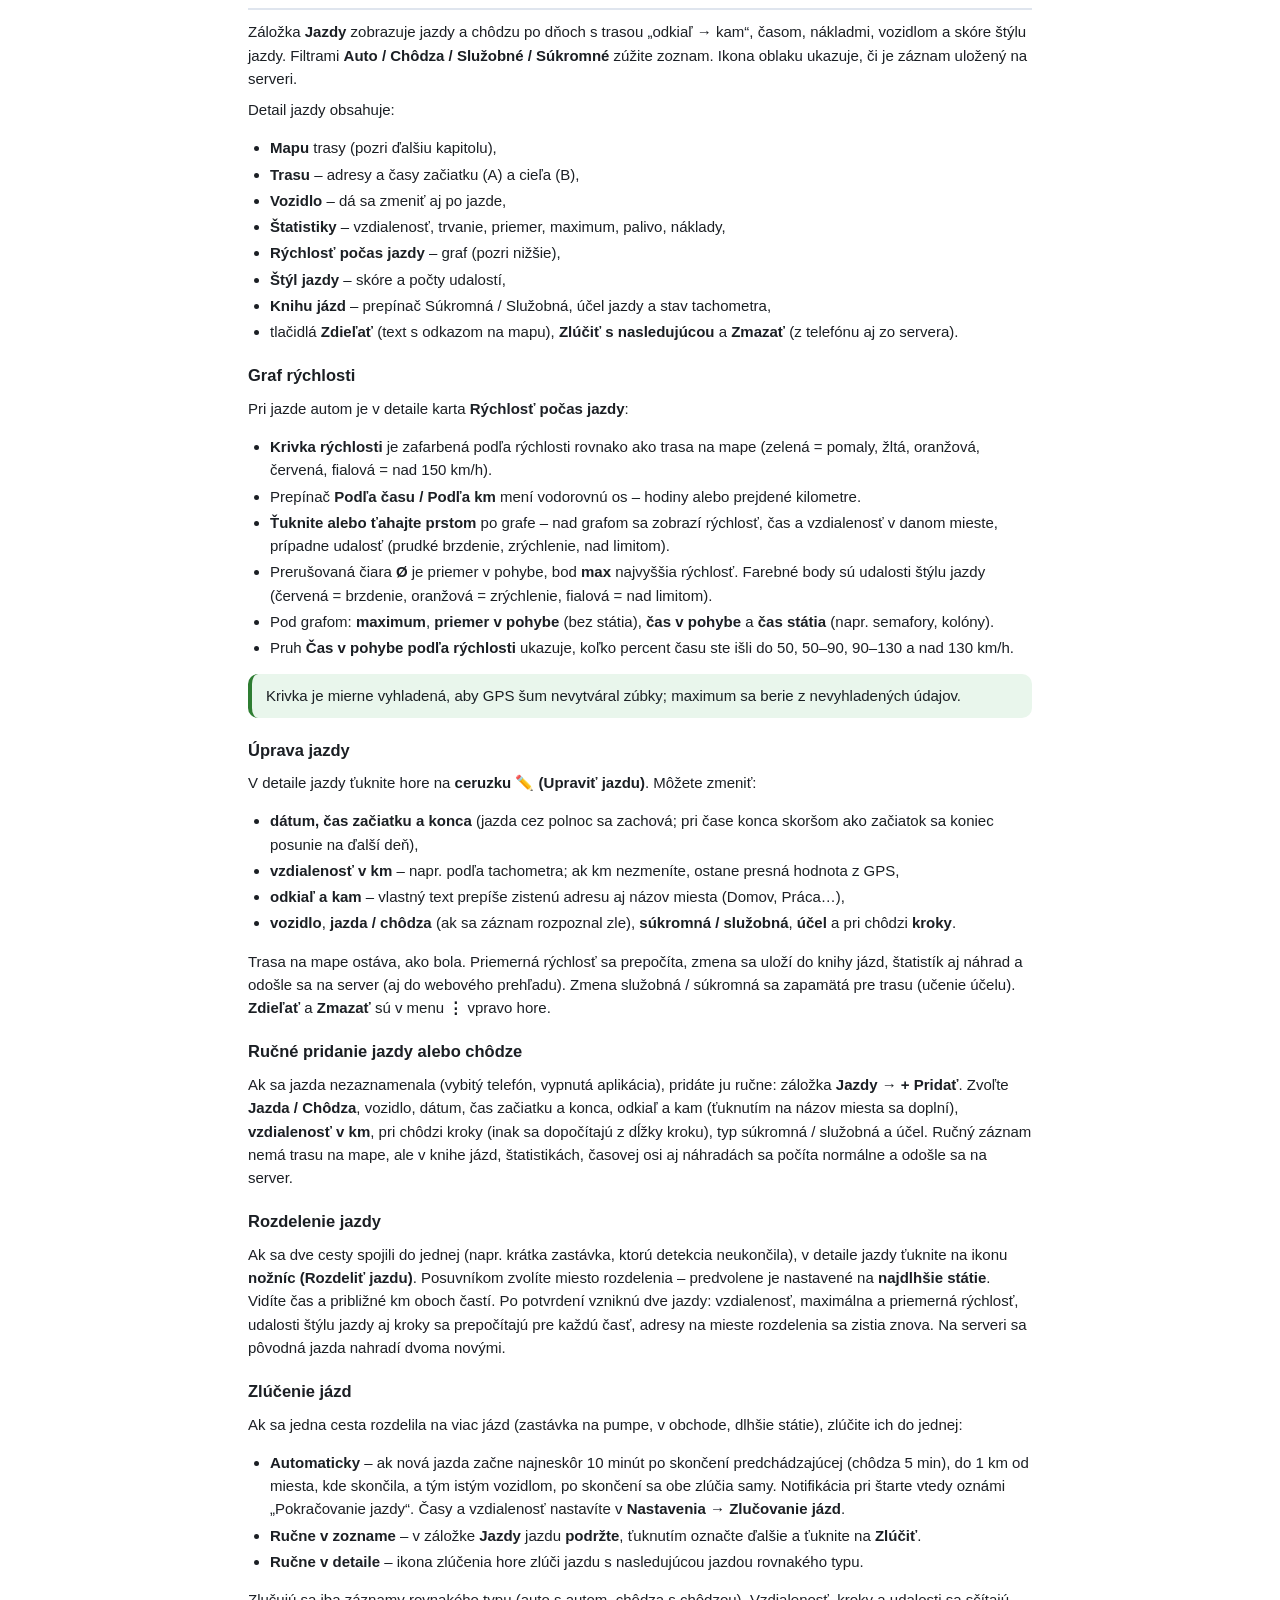
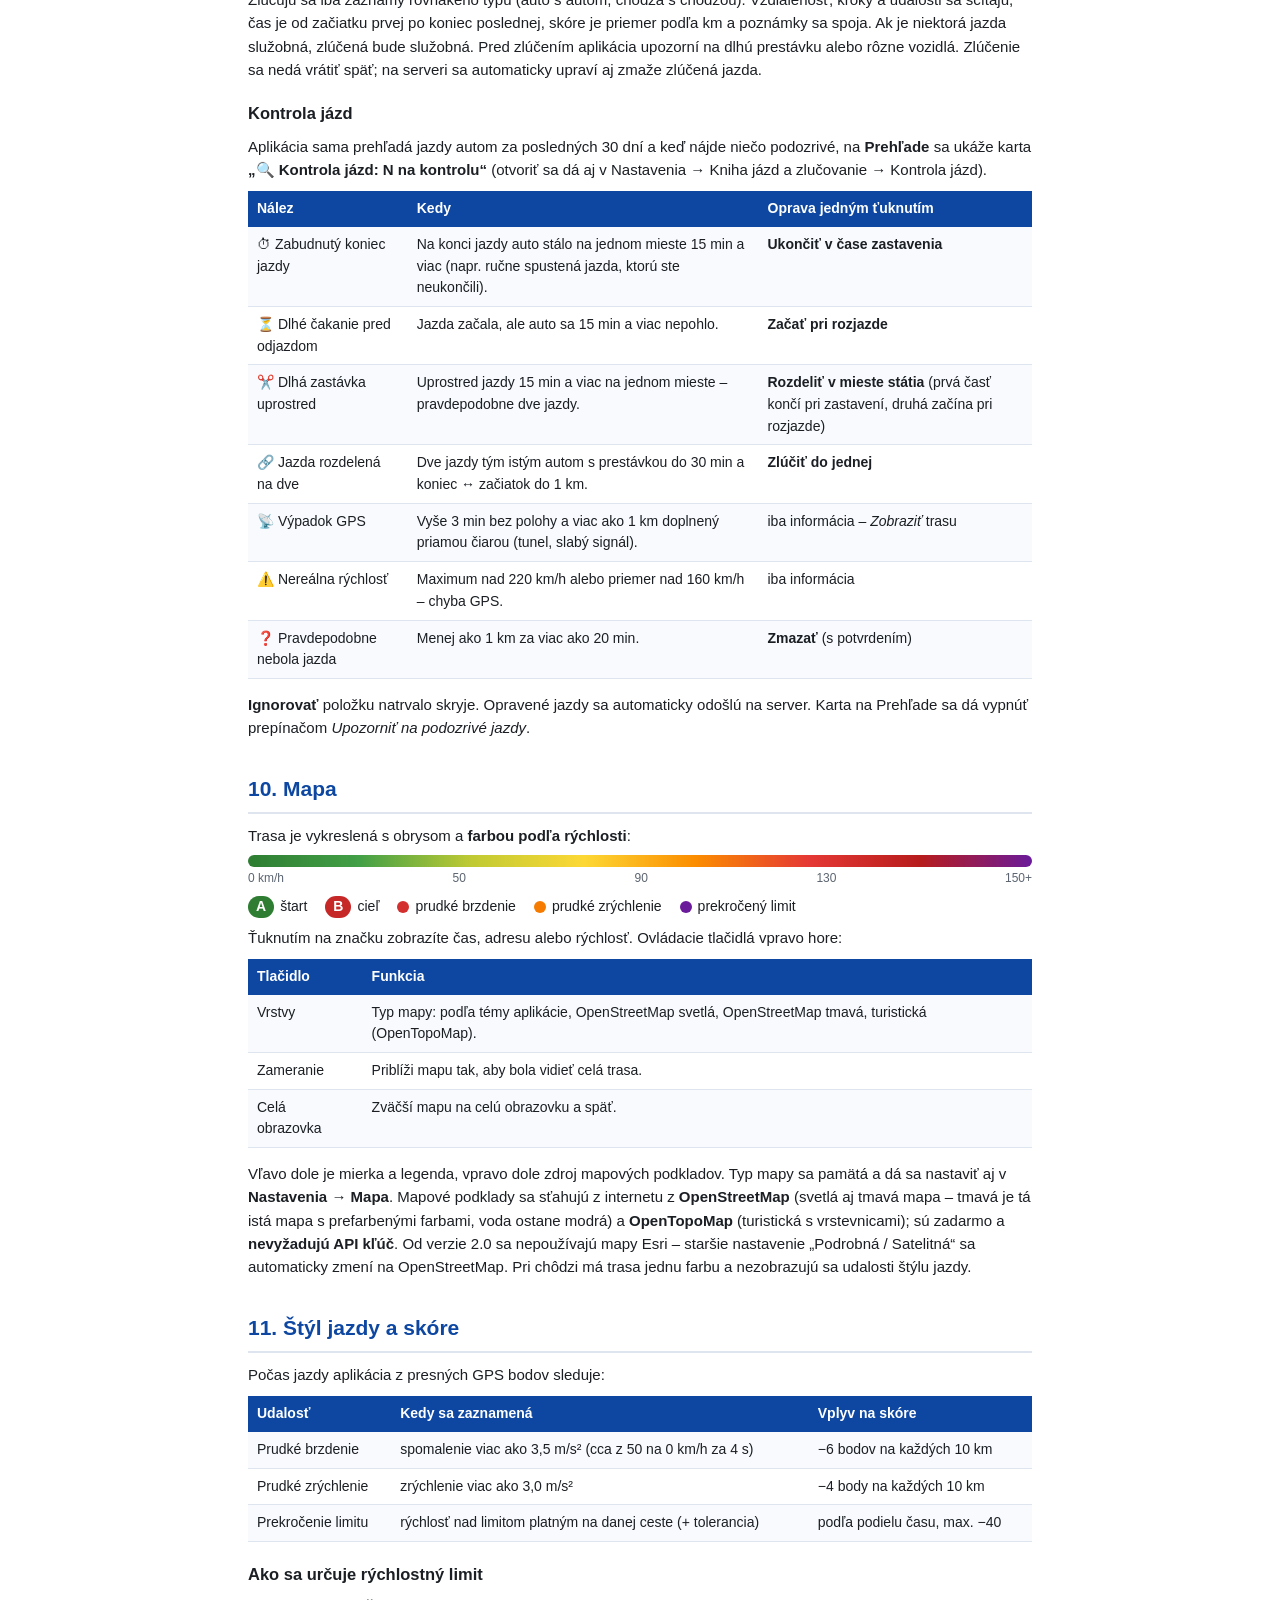
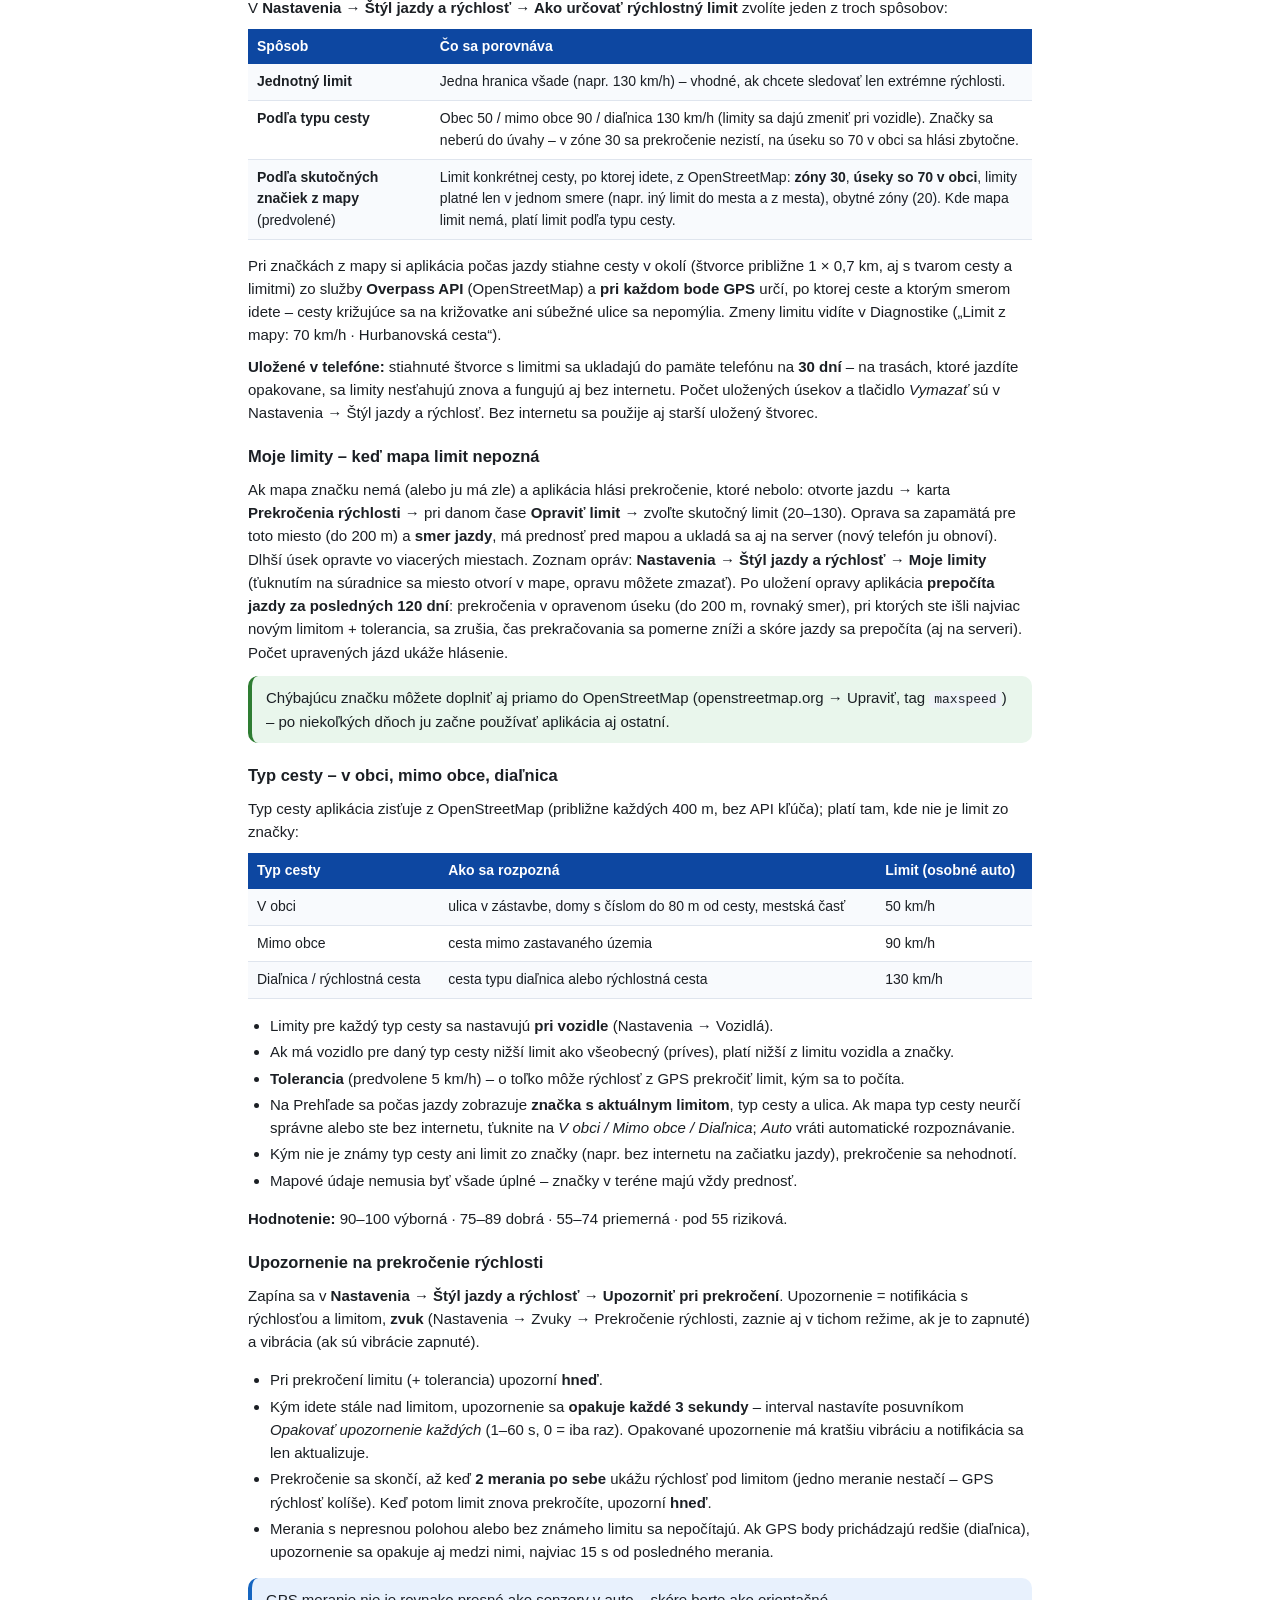
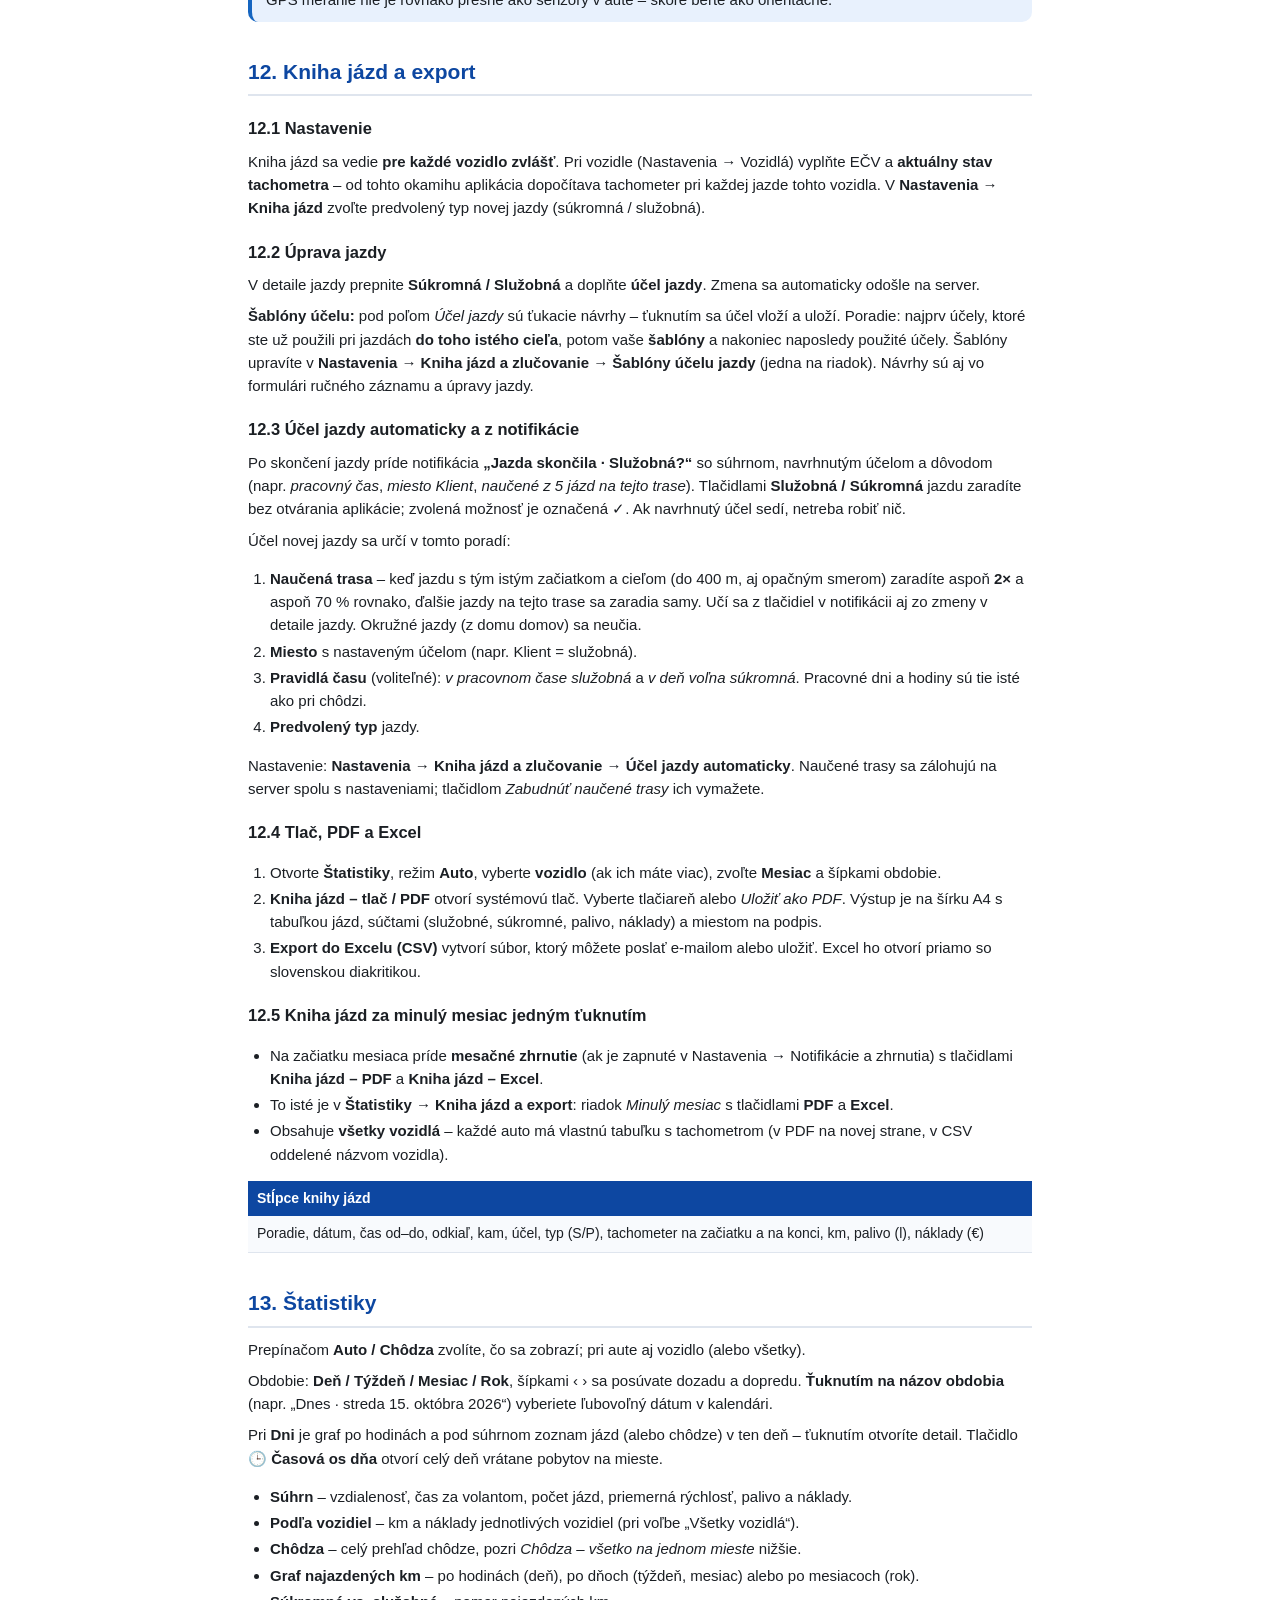
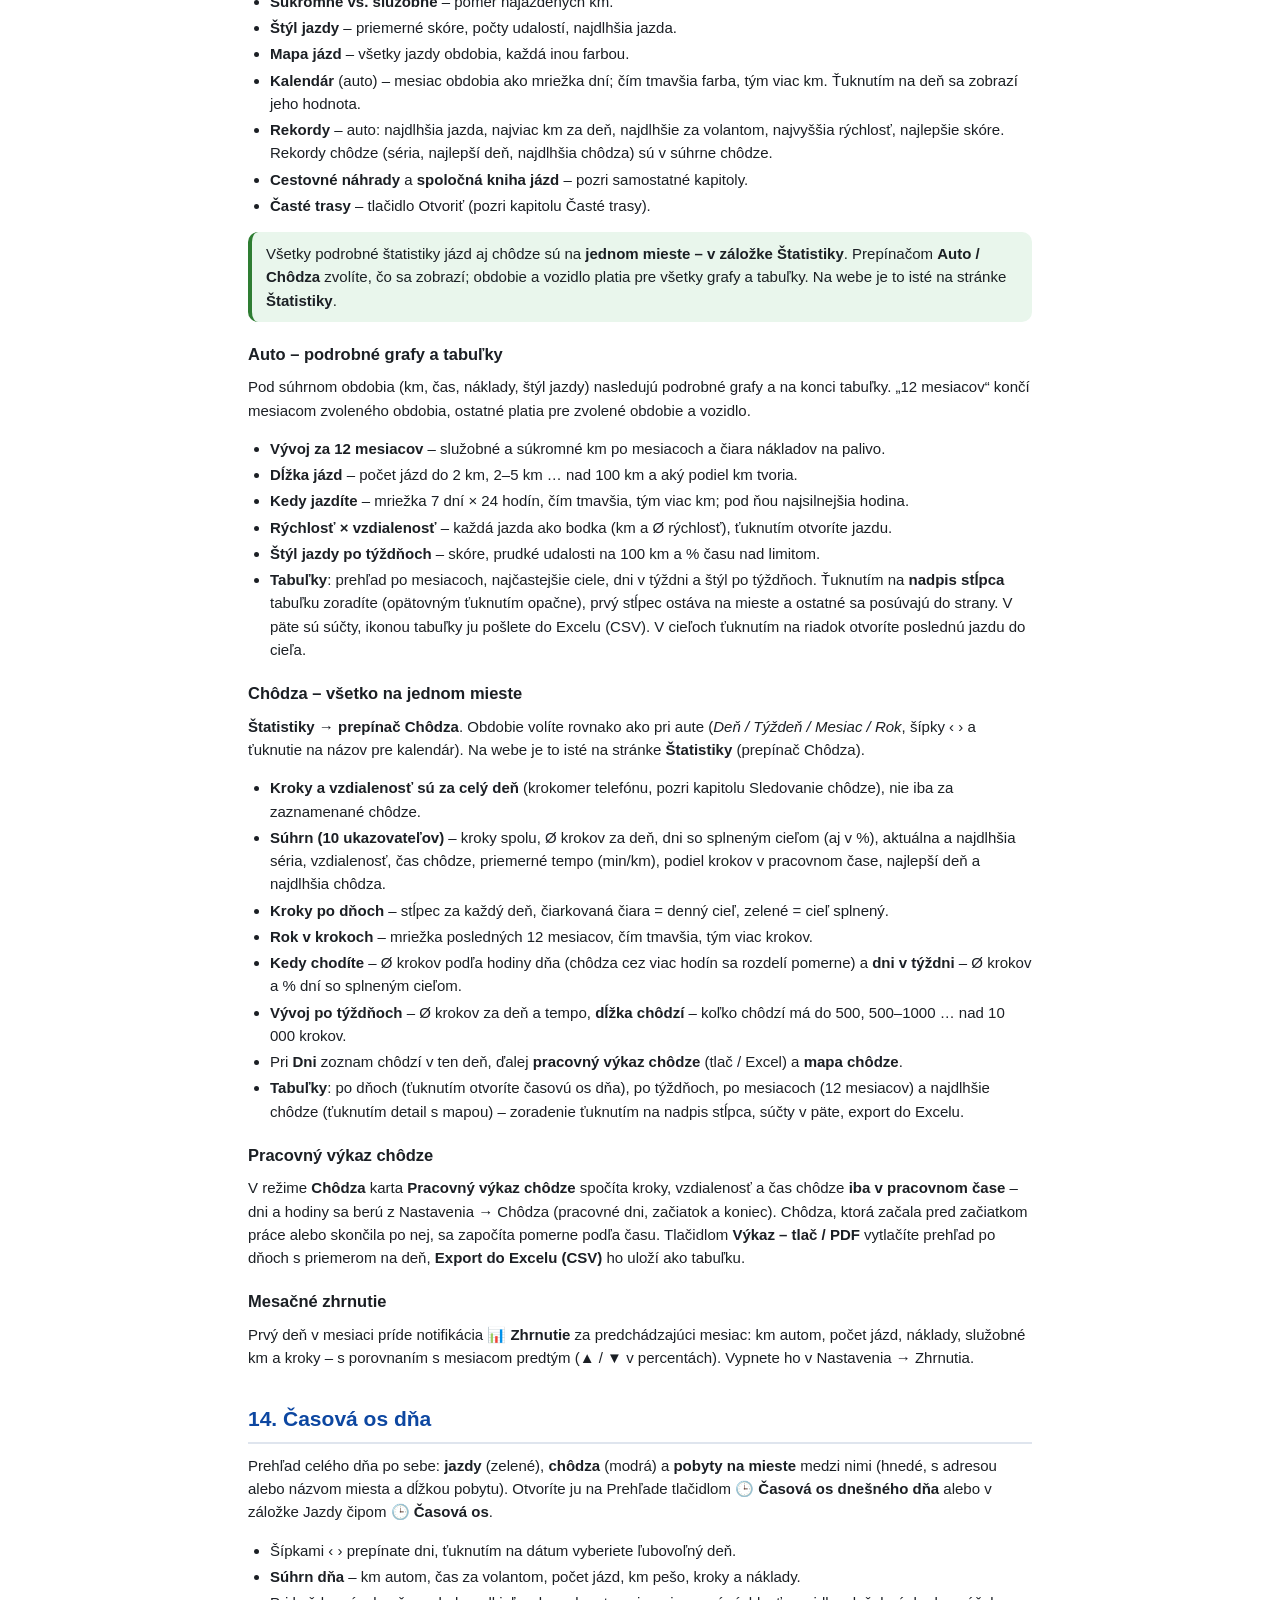
==== commit 1802a116: "Návod: nastavenia a zobrazenie celodenných krokov Co-Authored-By: Claude Opus 5.5 <noreply@anthropic" ====
--- a/docs/CarTracking-Navod.html
+++ b/docs/CarTracking-Navod.html
@@ -295,7 +295,9 @@
 <div class="note">Pri prechode z verzie 1.1 sa prvé vozidlo vytvorí automaticky z pôvodných nastavení a priradia sa mu všetky doterajšie jazdy.</div>
 
 <h2 id="chodza">8. Sledovanie chôdze</h2>
-<div class="tip"><b>Celodenné kroky:</b> Trasník číta krokomer telefónu <b>celý deň</b> – každý krok, aj doma, v kancelárii a pri krátkych presunoch, ktoré sa ako chôdza neukladajú (rovnako ako Samsung Health alebo Google Fit). Krokomer počíta hardvér telefónu stále; aplikácia si ho prečíta každých ~15 min (počas chôdze a jazdy priebežne) a kroky zapíše po hodinách. Za každý deň platí väčšie z čísel <i>kroky zo zaznamenaných chôdzí</i> a <i>krokomer celý deň</i>; vzdialenosť = zaznamenané chôdze + kroky mimo nich × dĺžka kroku. Čas, tempo a trasy sú iba zo zaznamenaných chôdzí. Potrebné je povolenie <b>Fyzická aktivita</b>. Celodenné kroky sa počítajú od nainštalovania tejto verzie, staršie dni obsahujú iba zaznamenané chôdze.</div>
+<div class="tip"><b>Celodenné kroky:</b> Trasník číta krokomer telefónu <b>celý deň</b> – každý krok, aj doma, v kancelárii a pri krátkych presunoch, ktoré sa ako chôdza neukladajú (rovnako ako Samsung Health alebo Google Fit). Krokomer počíta hardvér telefónu stále; aplikácia si ho prečíta každých ~15 min (počas chôdze a jazdy priebežne) a kroky zapíše po hodinách. Za každý deň platí väčšie z čísel <i>kroky zo zaznamenaných chôdzí</i> a <i>krokomer celý deň</i>; vzdialenosť = zaznamenané chôdze + kroky mimo nich × dĺžka kroku. Čas, tempo a trasy sú iba zo zaznamenaných chôdzí. Potrebné je povolenie <b>Fyzická aktivita</b>. Celodenné kroky sa počítajú od nainštalovania tejto verzie, staršie dni obsahujú iba zaznamenané chôdze.
+<br><b>Nastavenia → Chôdza a kroky → Celodenné kroky (krokomer telefónu):</b> zapnutie / vypnutie, <i>Čítať krokomer každých</i> 15–120 min (na pozadí; Android dovolí najmenej 15 min), <i>Počas chôdze a jazdy zapisovať každých</i> 10–300 s, <i>Odosielať na server každých</i> 15 min – 24 h; tlačidlá <i>Prečítať teraz</i> a <i>Odoslať teraz</i> a kedy sa krokomer naposledy prečítal a kroky odoslali.
+<br><b>Kde ich vidno:</b> Prehľad (kroky dnes, % cieľa, v chôdzach / mimo chôdzí, graf po hodinách), widget <i>Kroky</i> (riadok „chôdze · inak · ⟳ čas čítania“, na vyššom widgete graf dnešných hodín), Štatistiky → Chôdza a na webe (Dashboard – karta <i>Kroky dnes</i> po hodinách, Štatistiky → Chôdza, Účet a server – nastavené intervaly a posledné kroky na serveri).</div>
 <p>Keď telefón rozpozná chôdzu (alebo beh), aplikácia začne zaznamenávať <b>kroky, vzdialenosť a trasu</b>. Záznam sa ukončí, keď niekoľko minút neurobíte žiadny krok.</p>
 <ul>
   <li><b>Kroky</b> sa počítajú krokomerom telefónu vždy.</li>
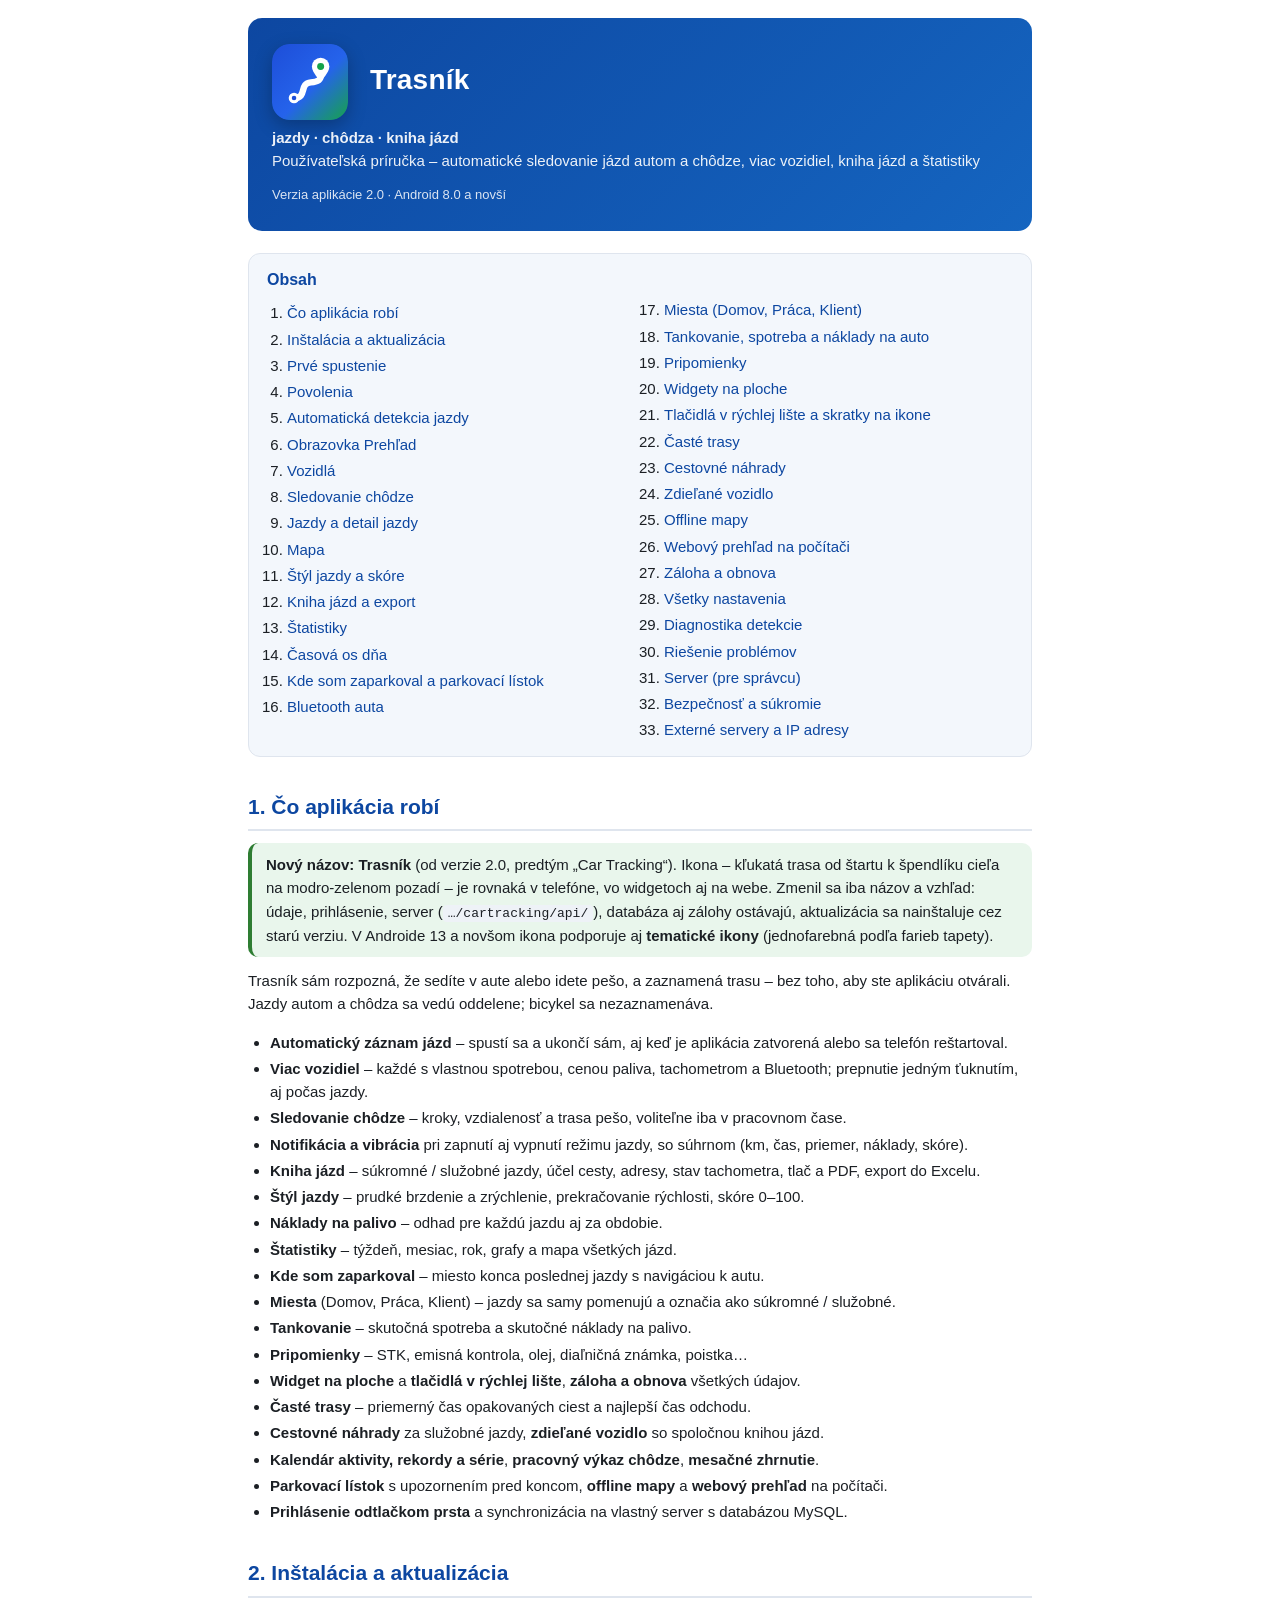
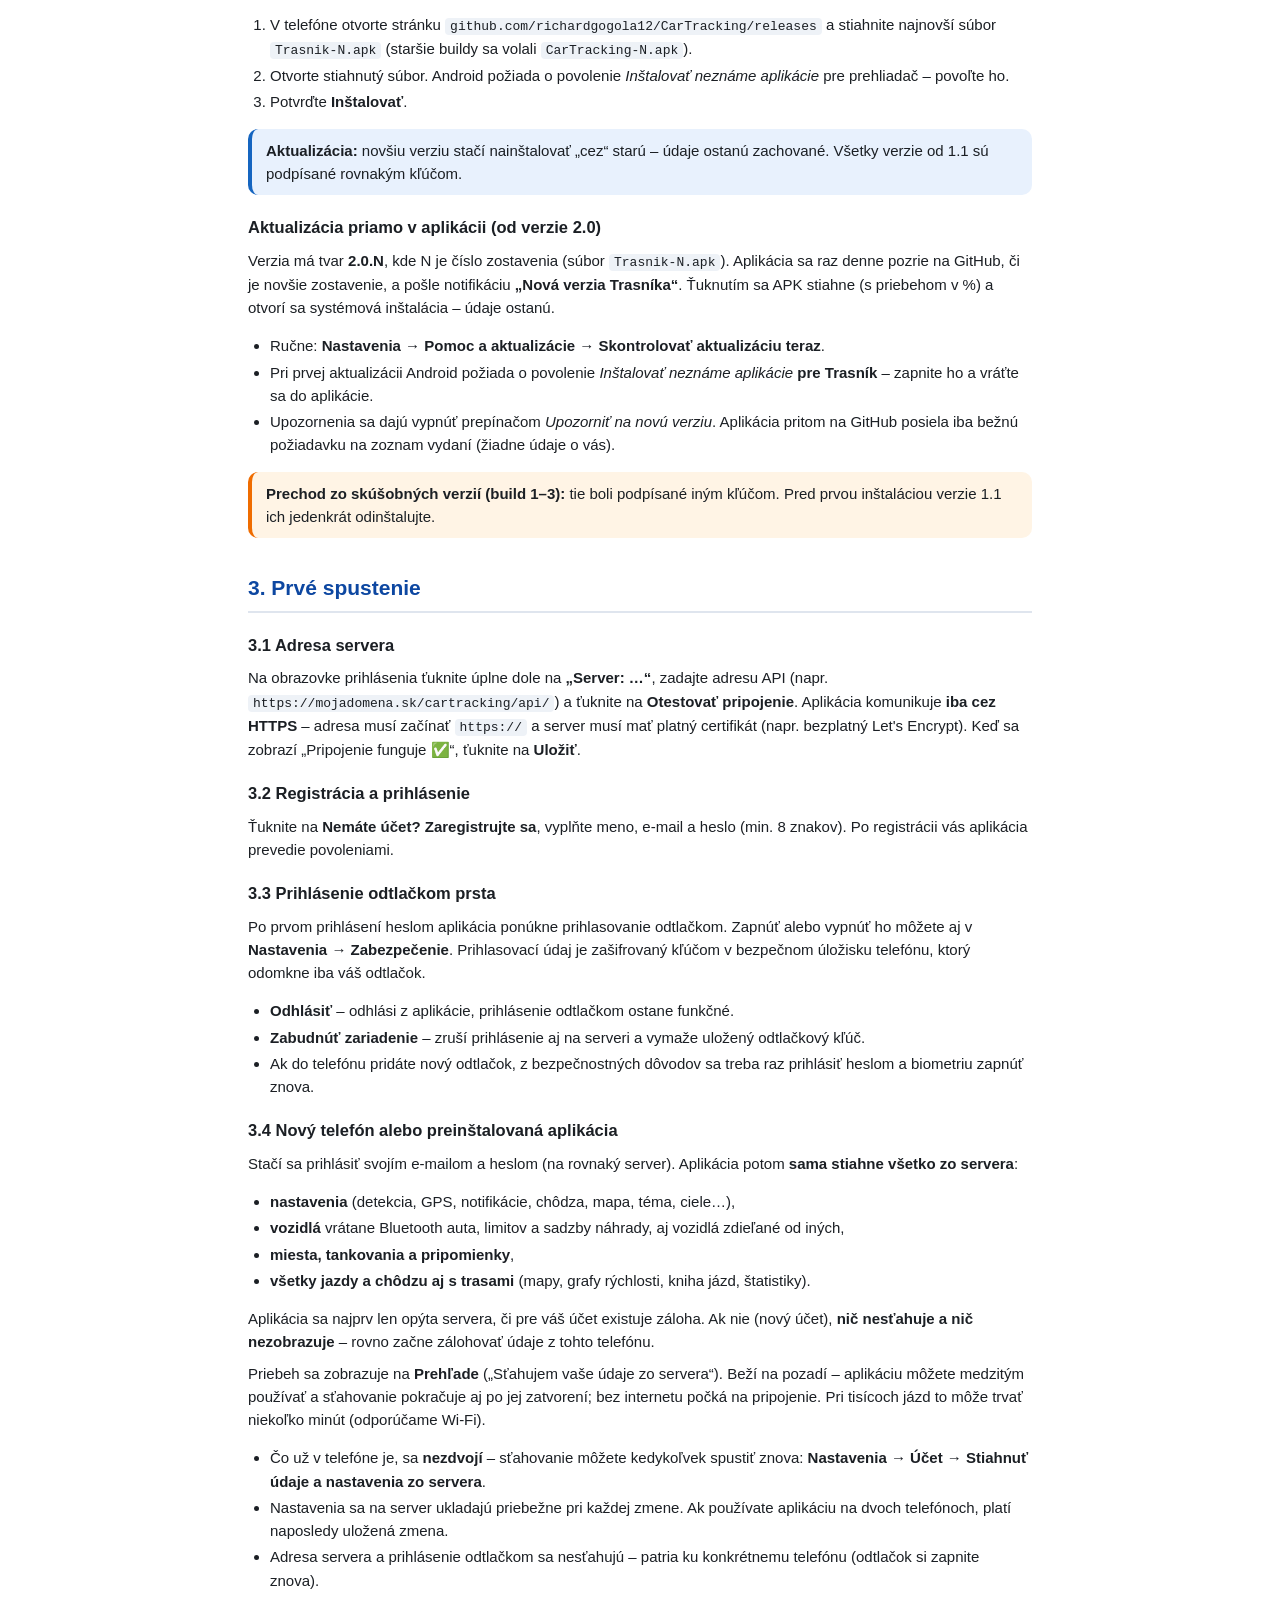
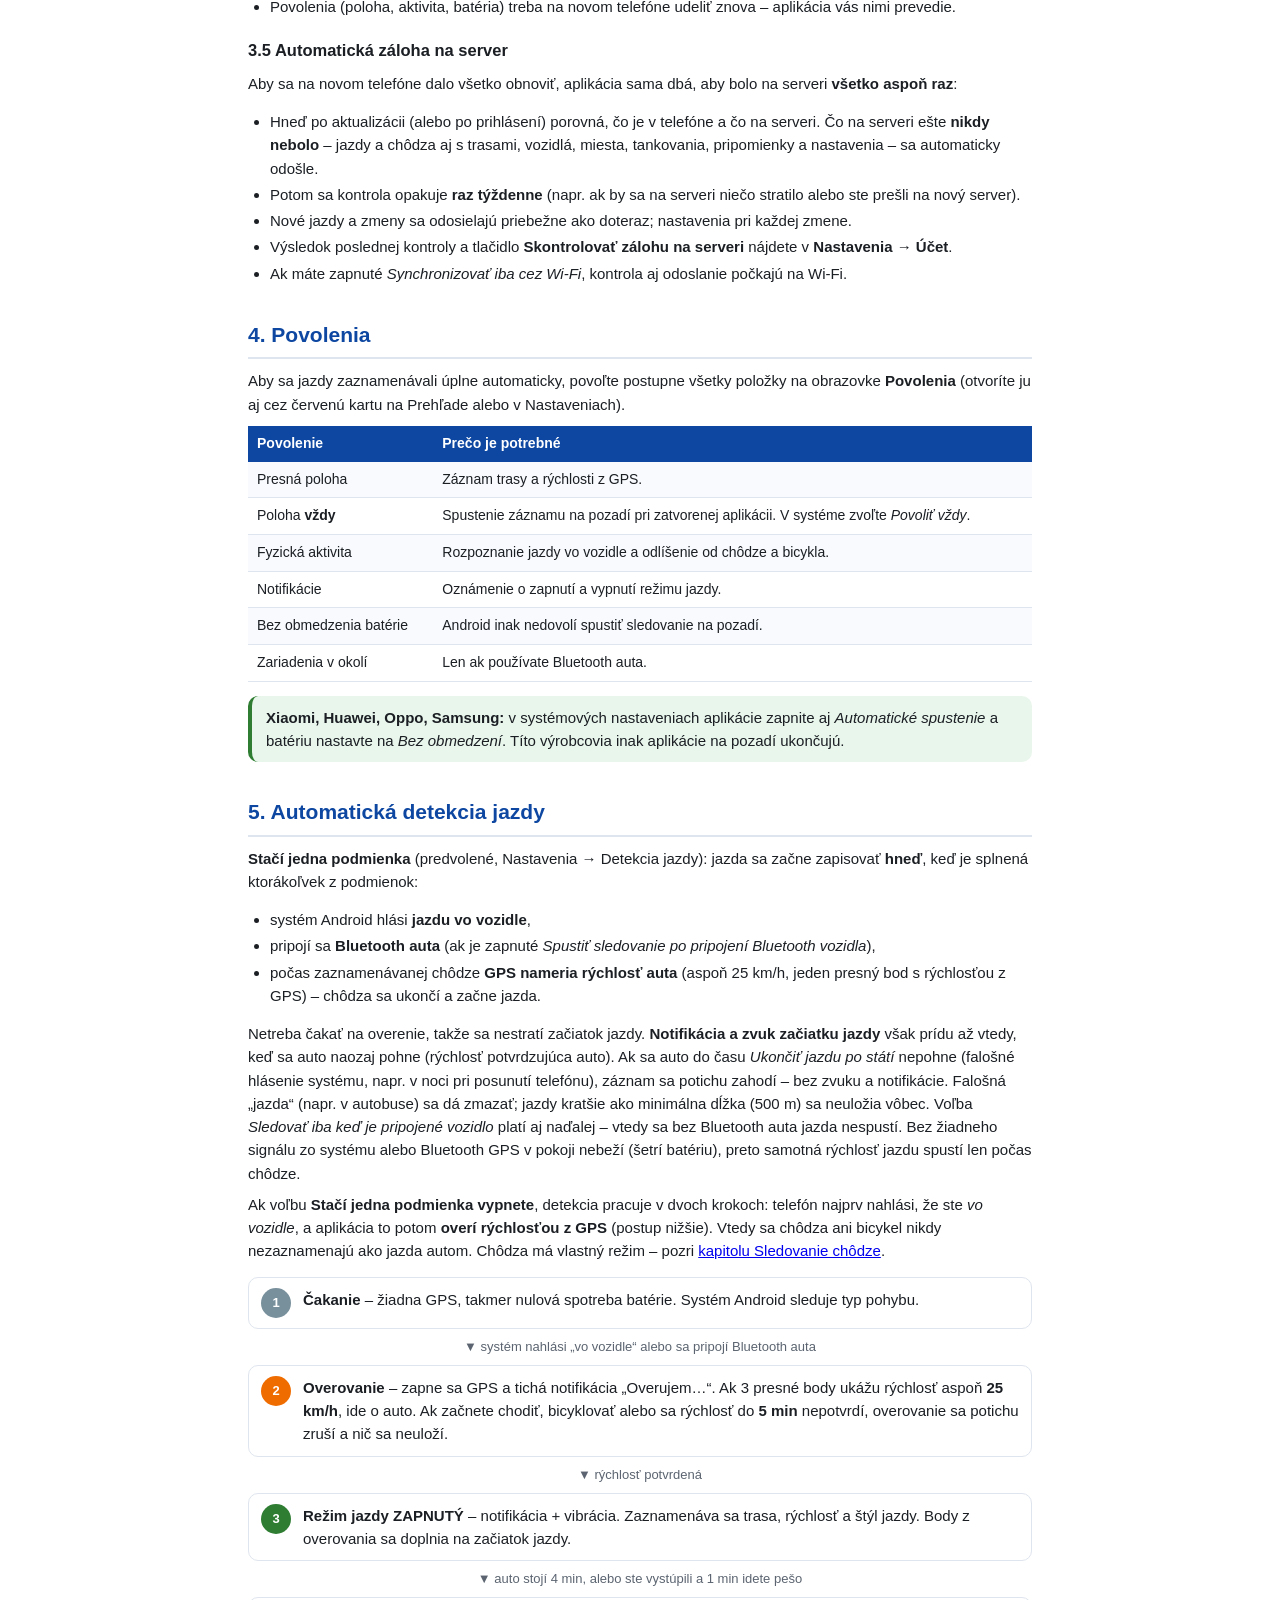
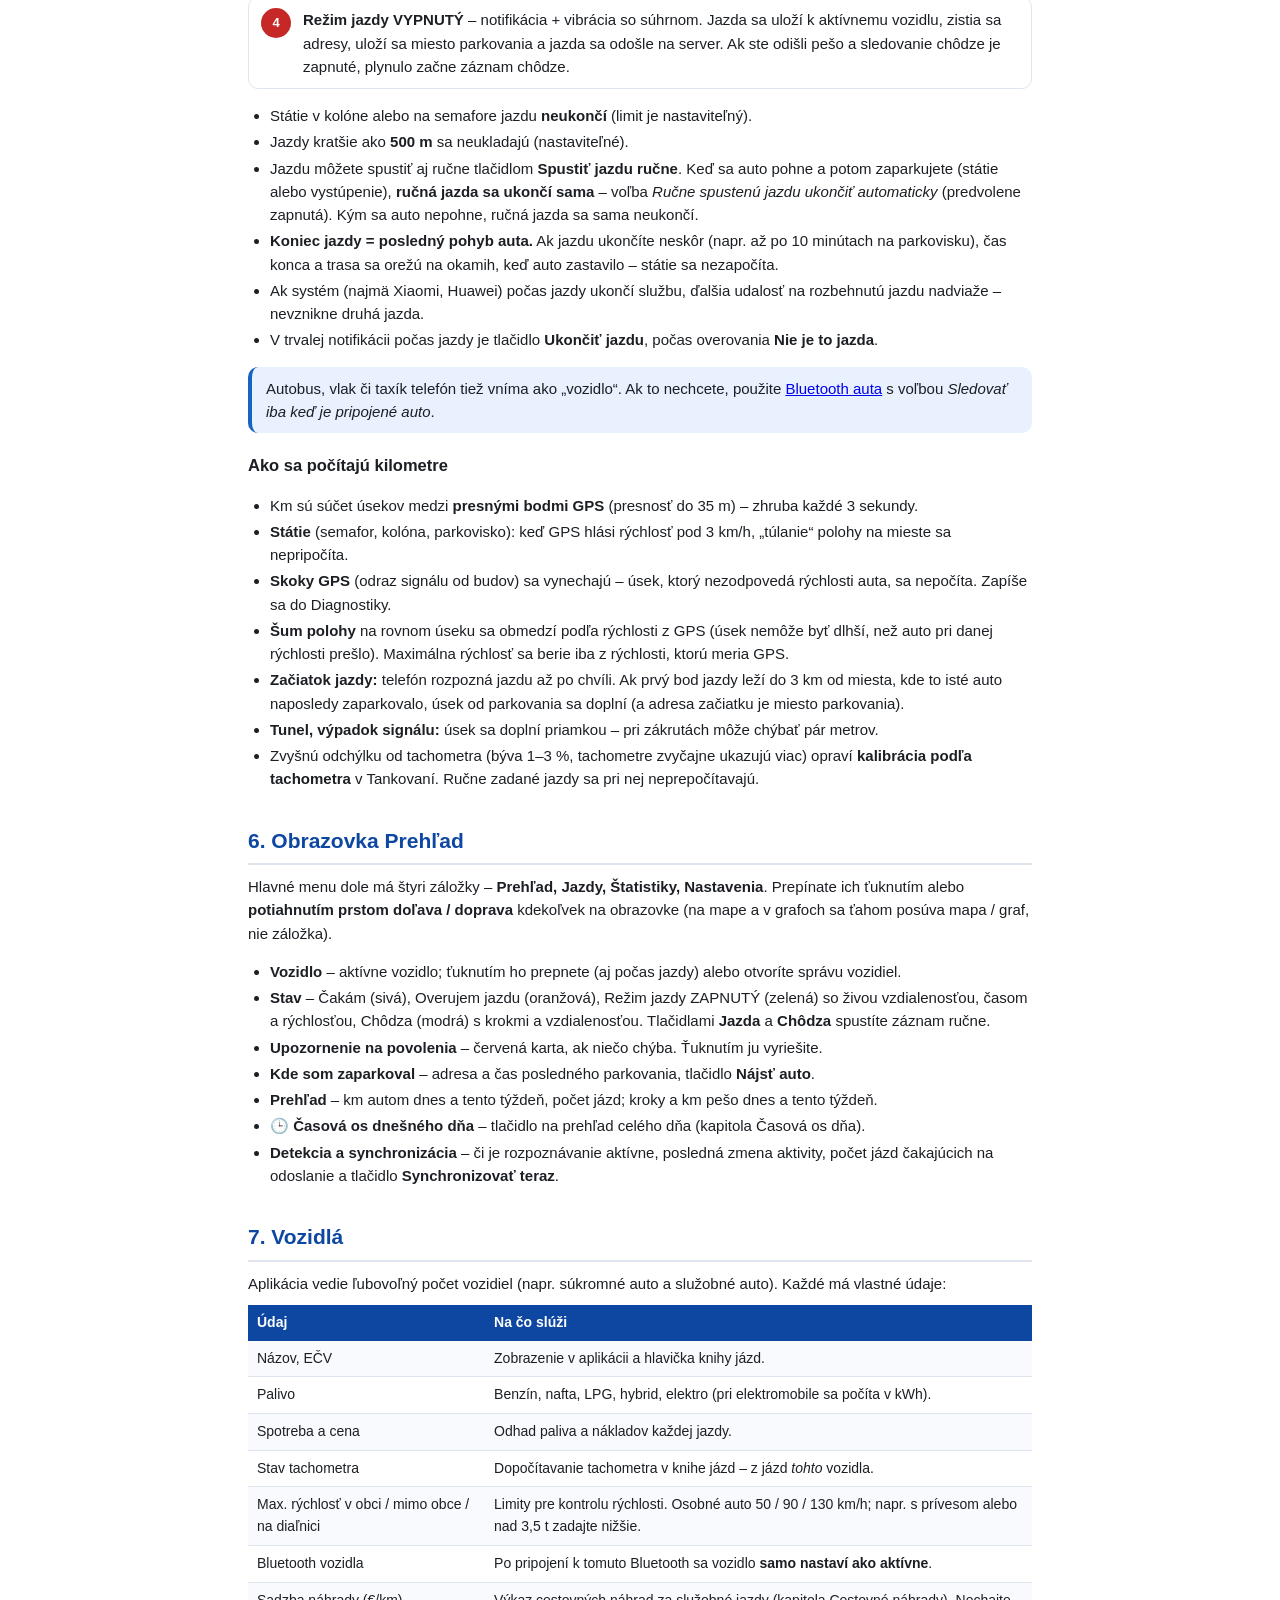
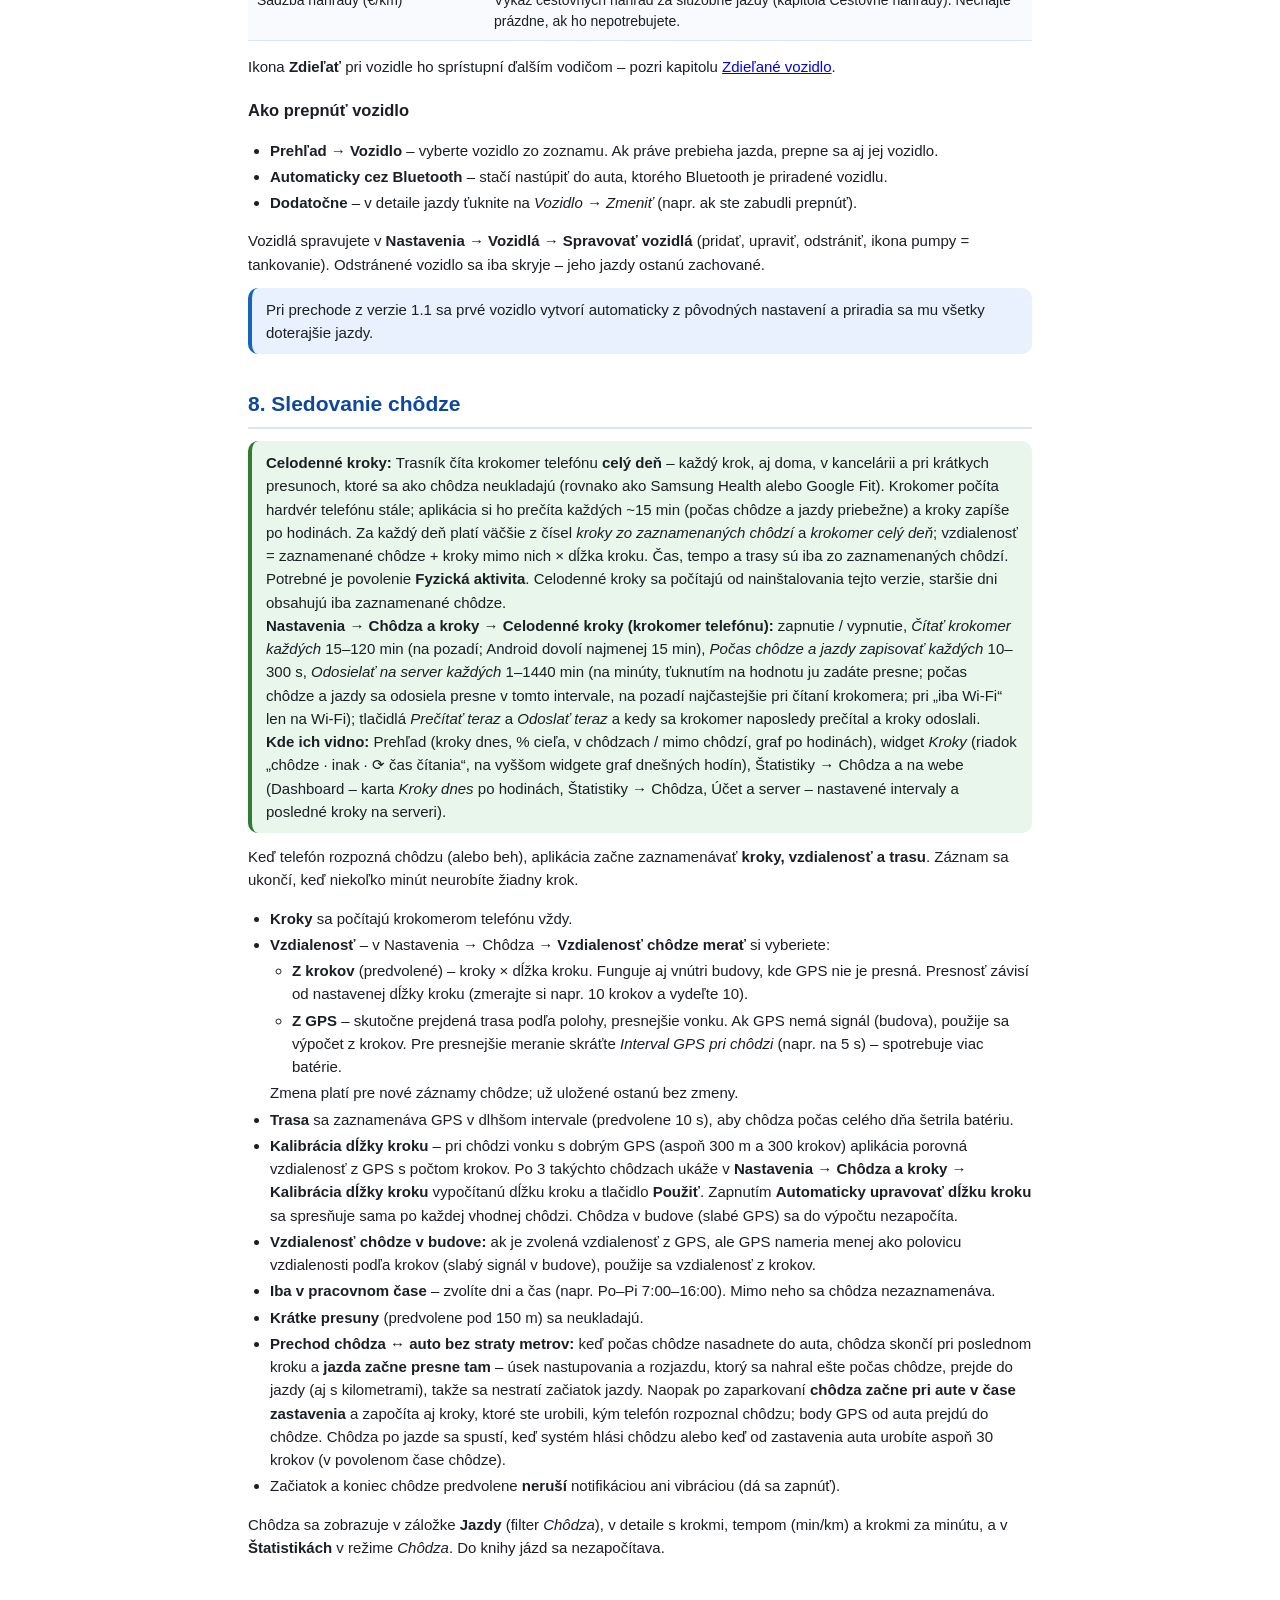
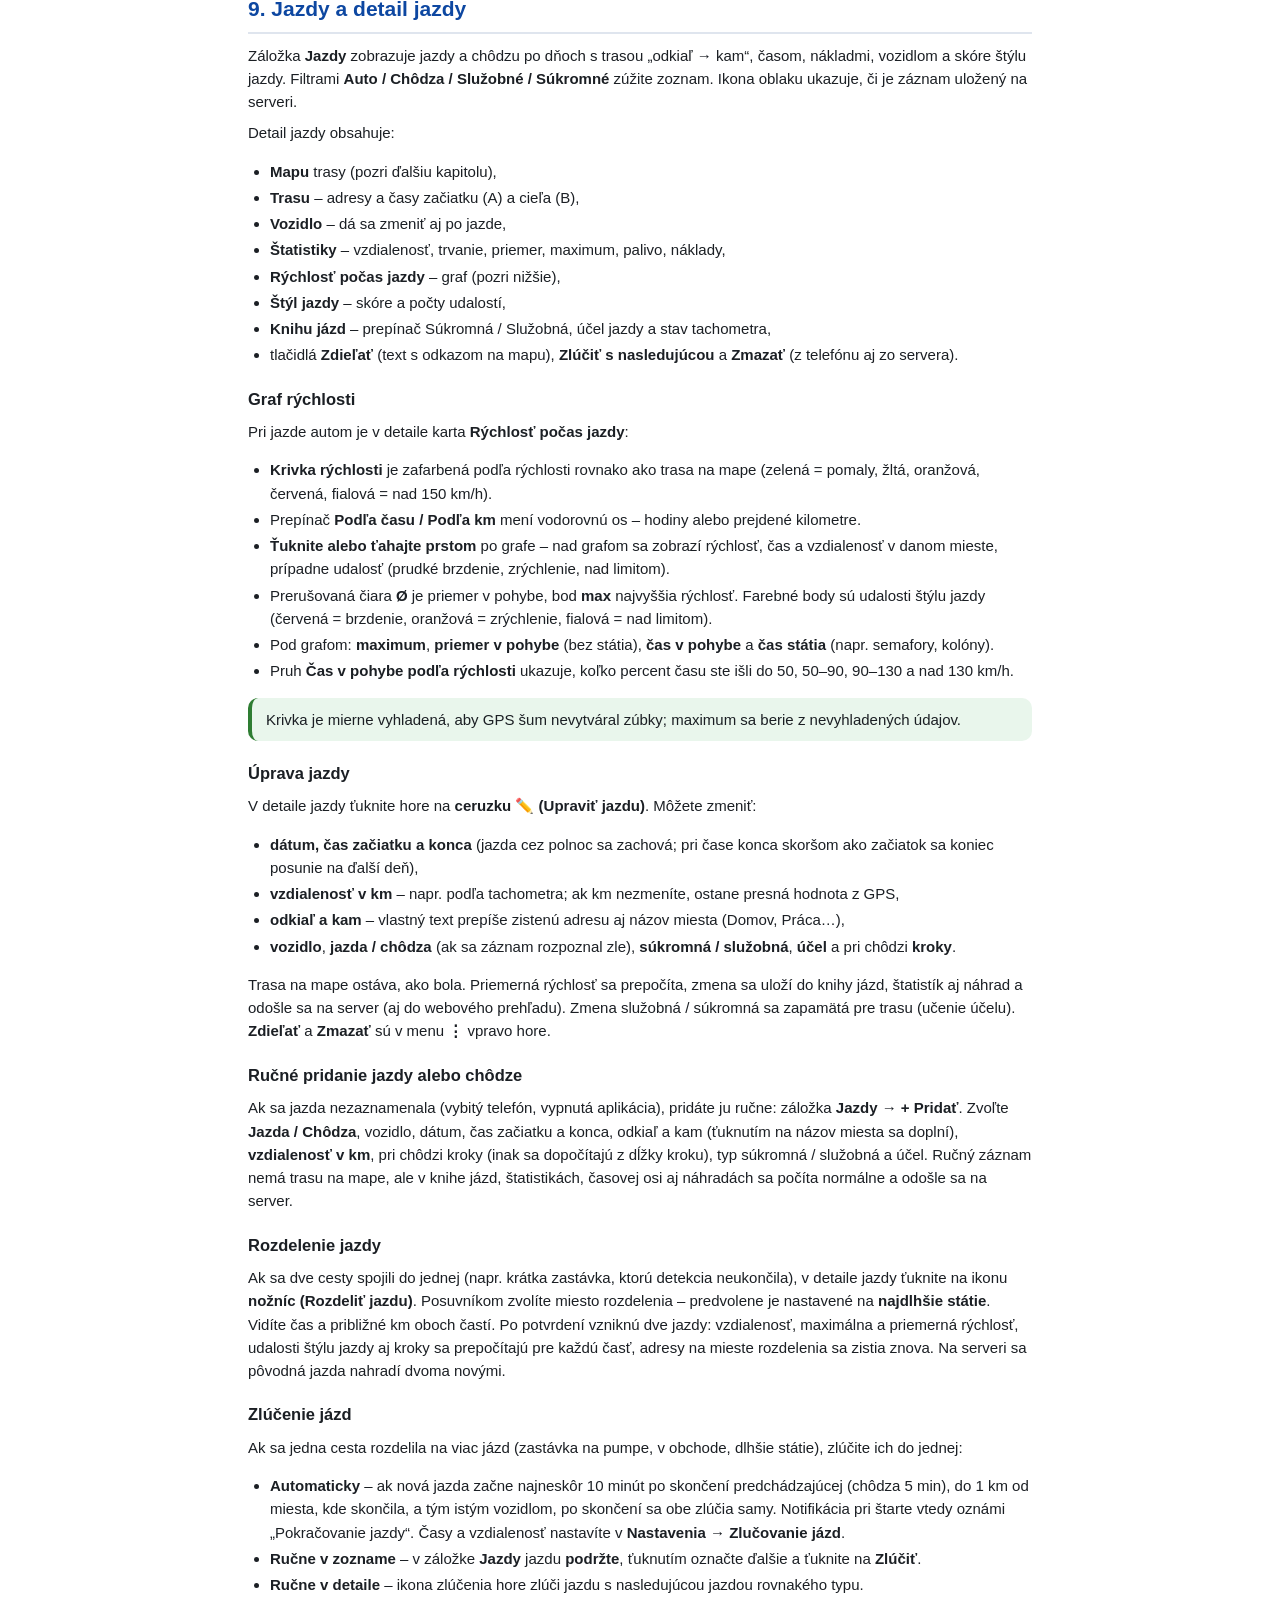
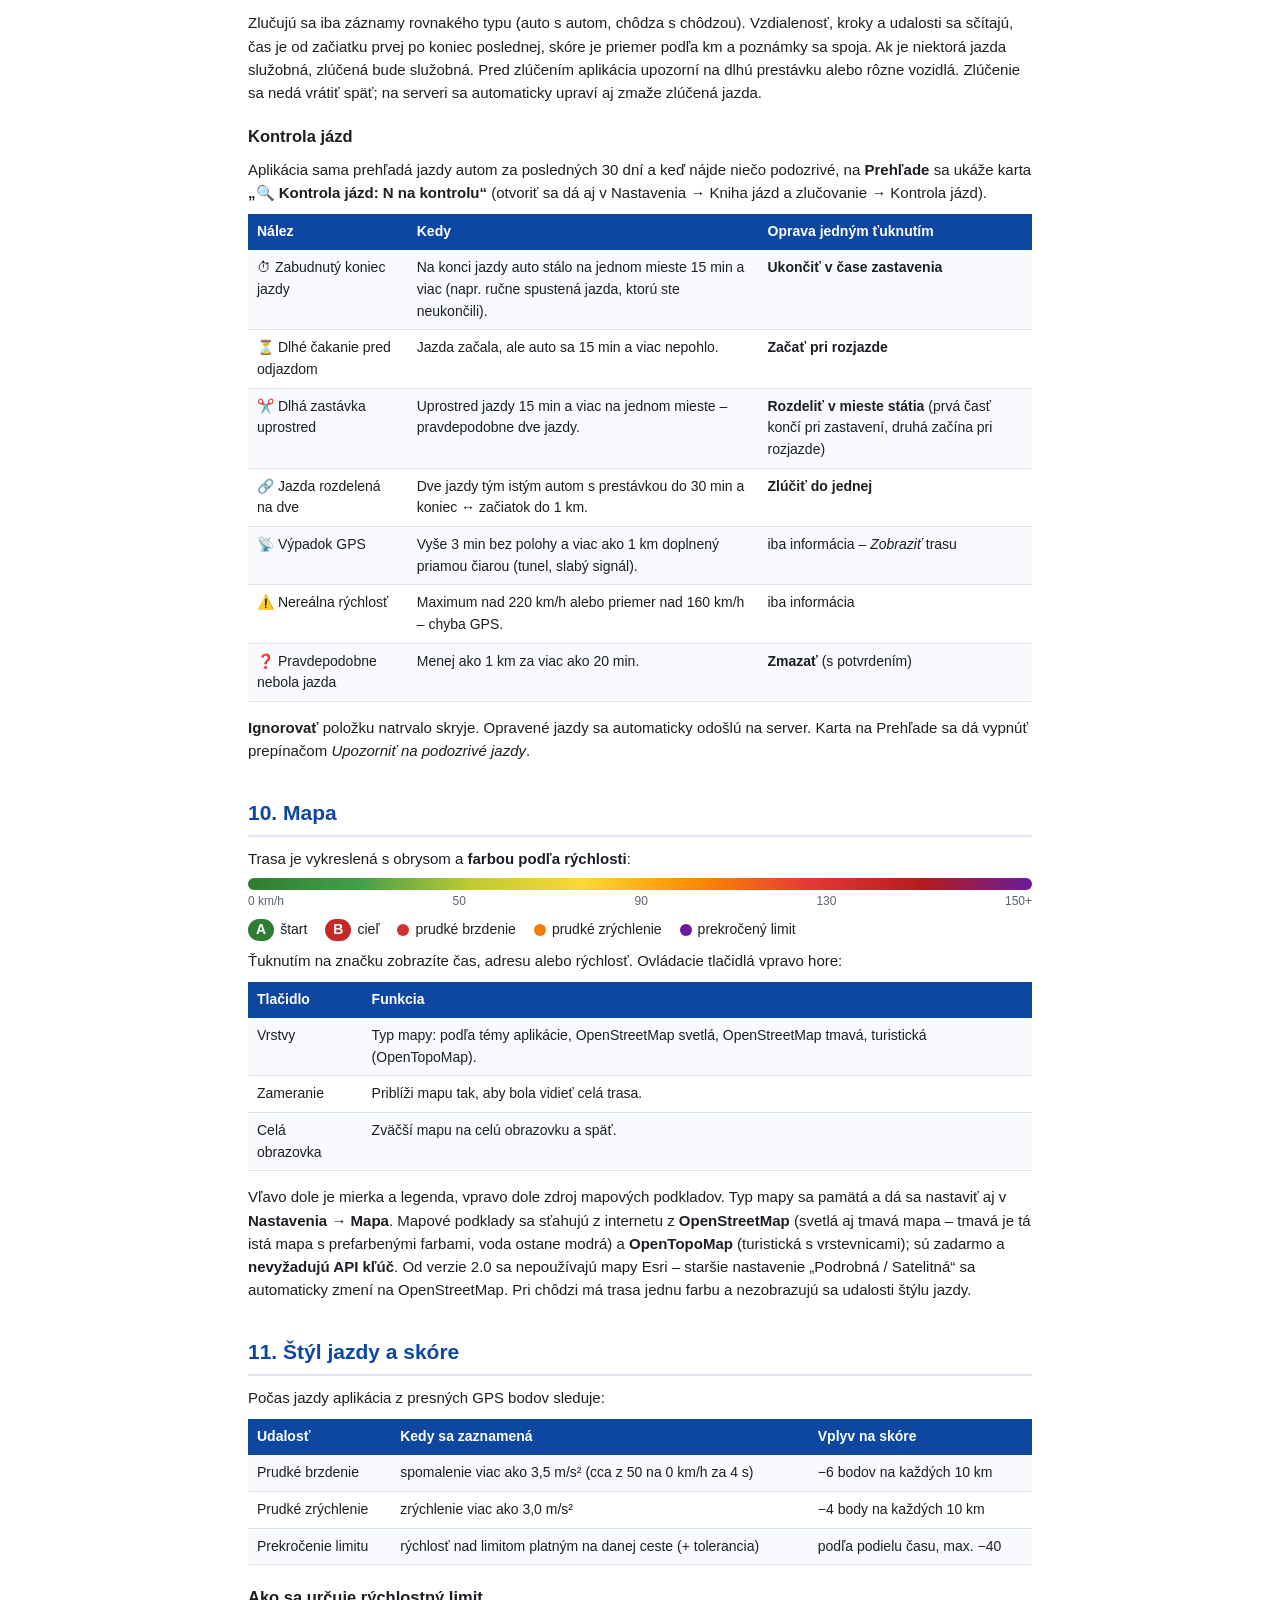
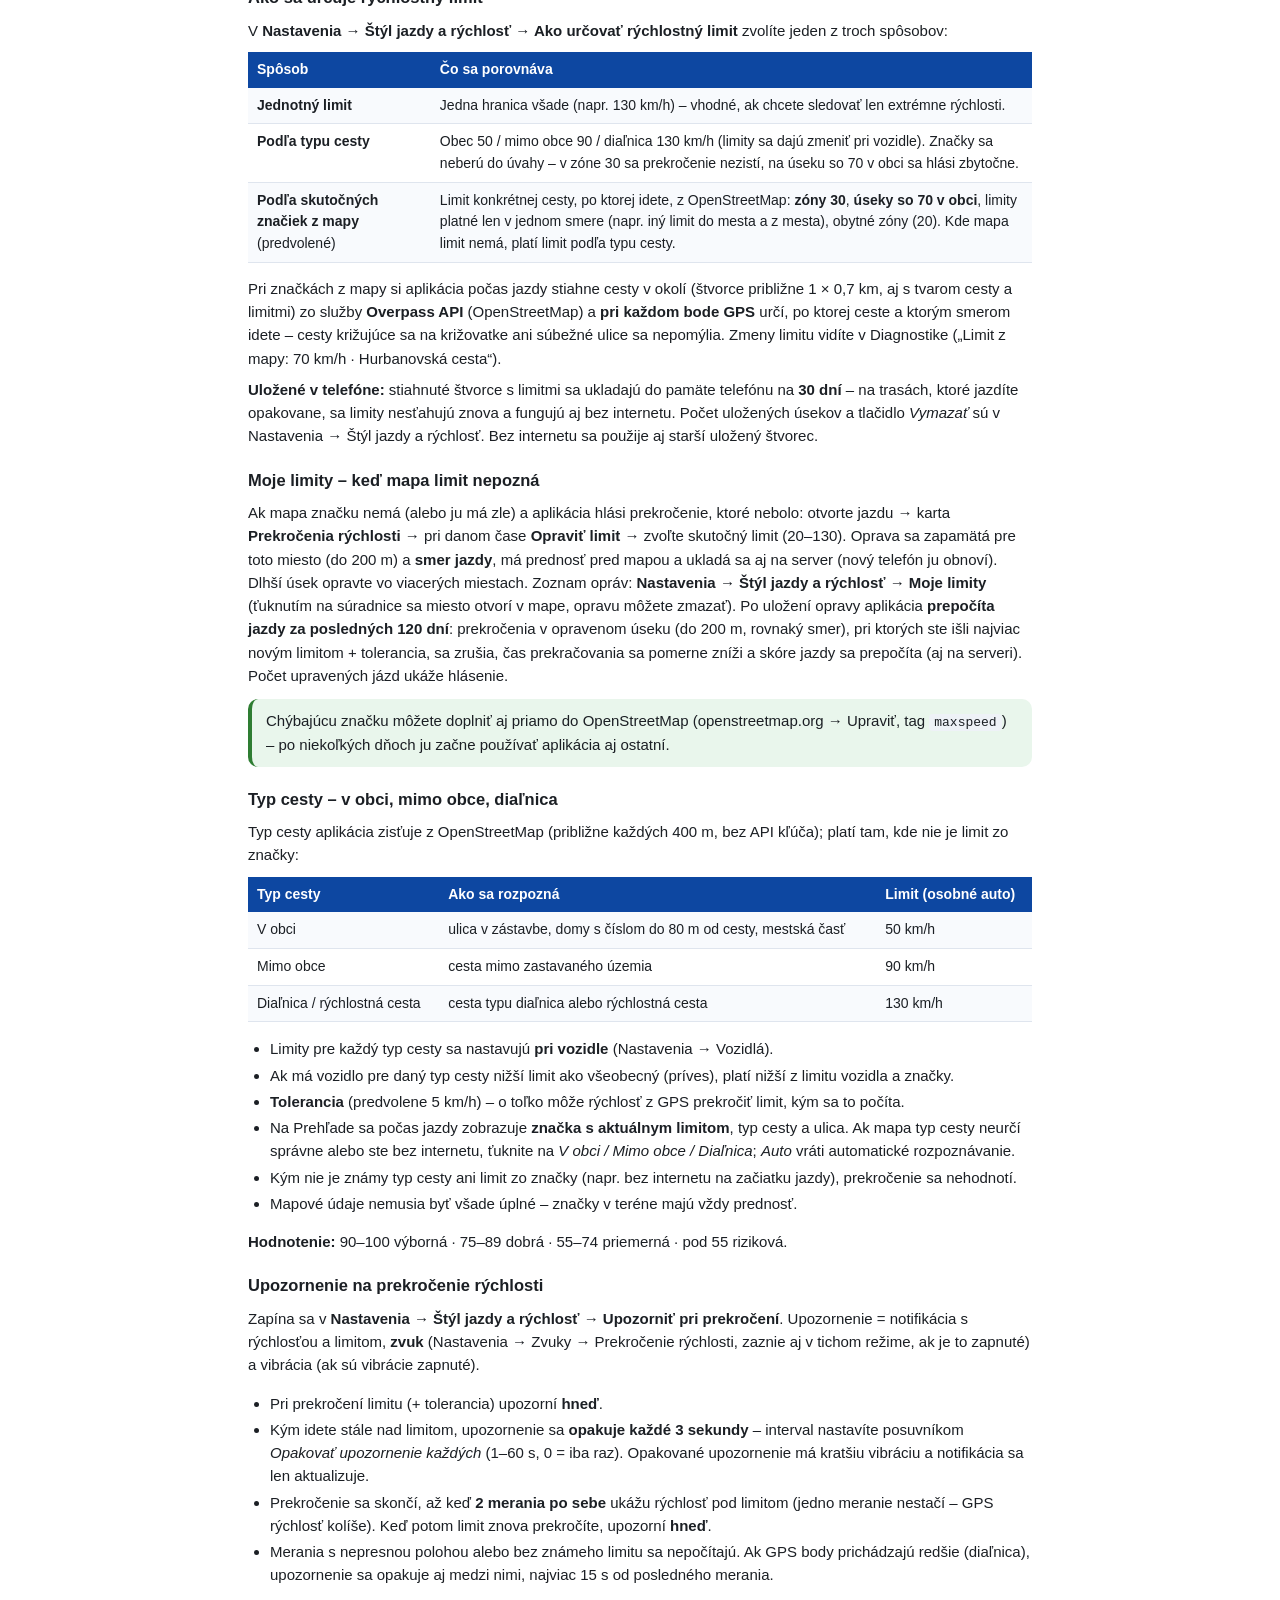
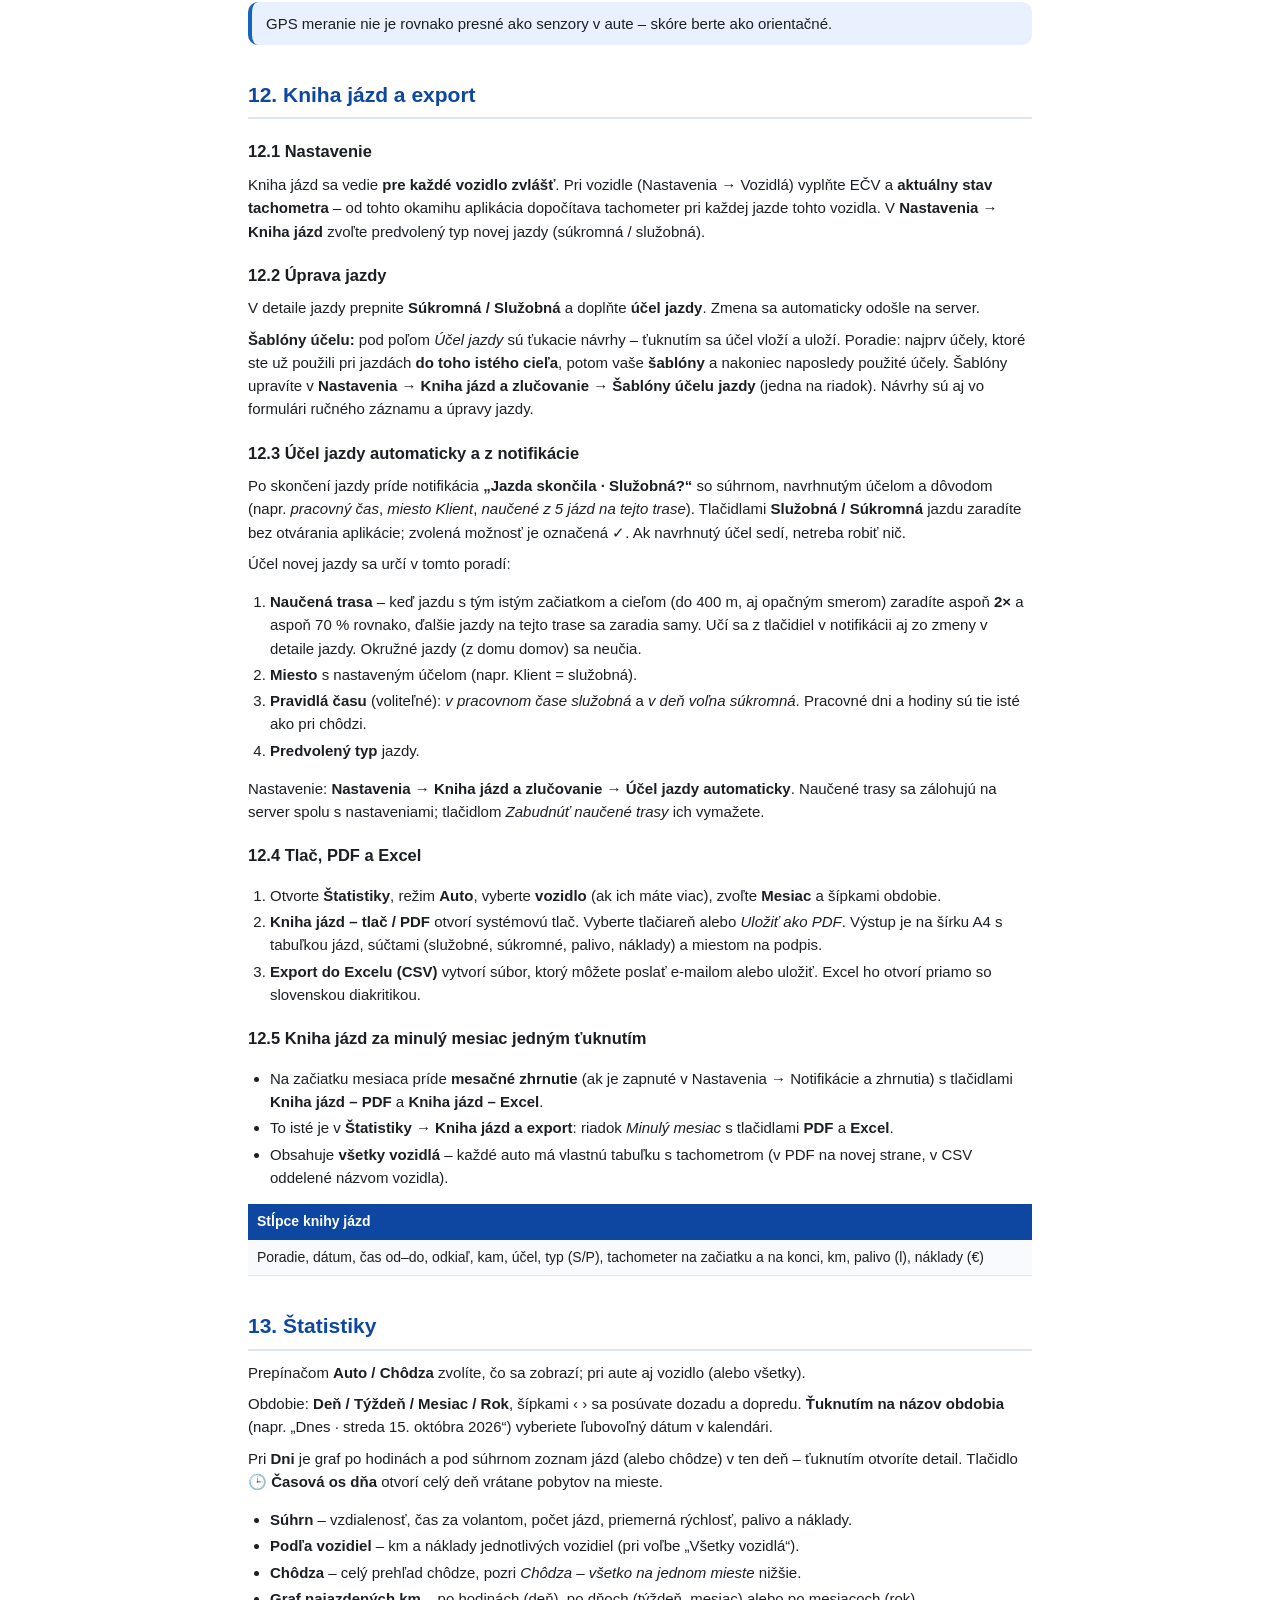
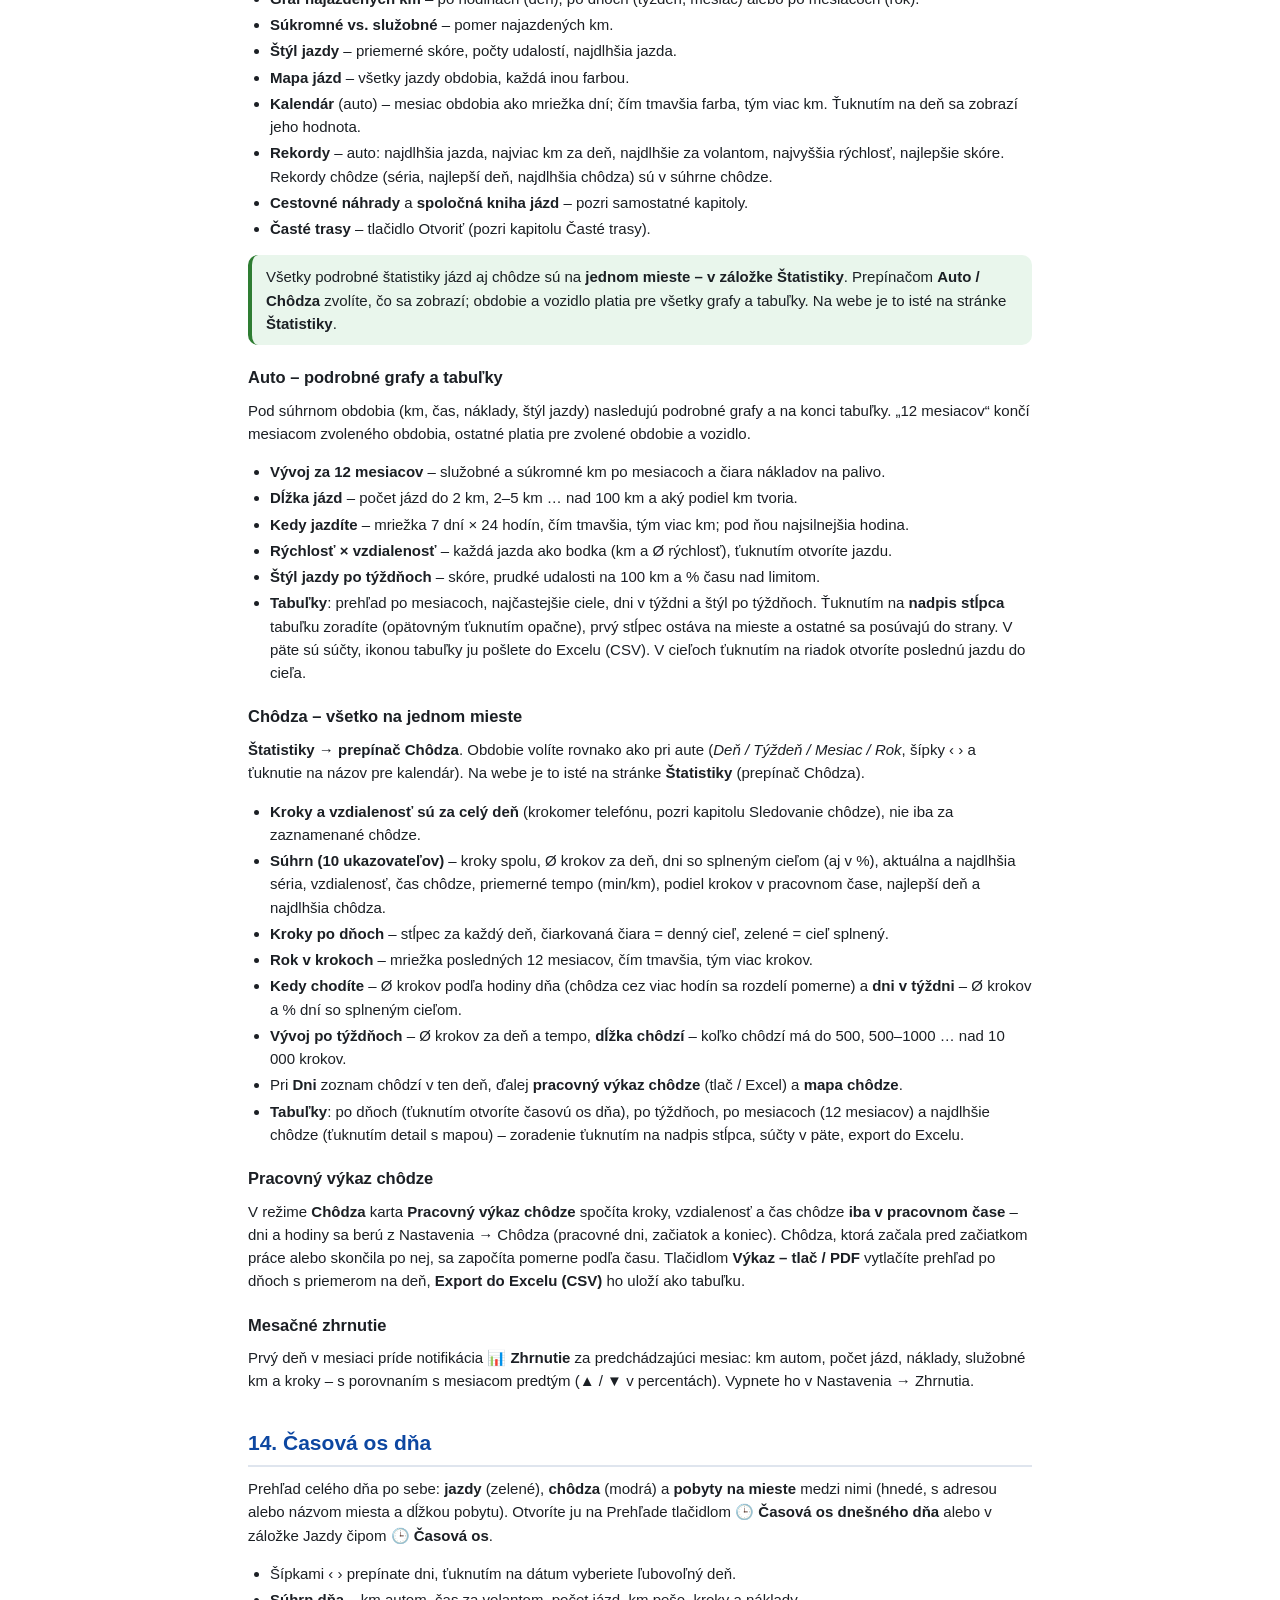
==== commit 78ecee62: "Návod: interval odosielania krokov na minúty Co-Authored-By: Claude Opus 5.5 <noreply@anthropic.com>" ====
--- a/docs/CarTracking-Navod.html
+++ b/docs/CarTracking-Navod.html
@@ -296,7 +296,7 @@
 
 <h2 id="chodza">8. Sledovanie chôdze</h2>
 <div class="tip"><b>Celodenné kroky:</b> Trasník číta krokomer telefónu <b>celý deň</b> – každý krok, aj doma, v kancelárii a pri krátkych presunoch, ktoré sa ako chôdza neukladajú (rovnako ako Samsung Health alebo Google Fit). Krokomer počíta hardvér telefónu stále; aplikácia si ho prečíta každých ~15 min (počas chôdze a jazdy priebežne) a kroky zapíše po hodinách. Za každý deň platí väčšie z čísel <i>kroky zo zaznamenaných chôdzí</i> a <i>krokomer celý deň</i>; vzdialenosť = zaznamenané chôdze + kroky mimo nich × dĺžka kroku. Čas, tempo a trasy sú iba zo zaznamenaných chôdzí. Potrebné je povolenie <b>Fyzická aktivita</b>. Celodenné kroky sa počítajú od nainštalovania tejto verzie, staršie dni obsahujú iba zaznamenané chôdze.
-<br><b>Nastavenia → Chôdza a kroky → Celodenné kroky (krokomer telefónu):</b> zapnutie / vypnutie, <i>Čítať krokomer každých</i> 15–120 min (na pozadí; Android dovolí najmenej 15 min), <i>Počas chôdze a jazdy zapisovať každých</i> 10–300 s, <i>Odosielať na server každých</i> 15 min – 24 h; tlačidlá <i>Prečítať teraz</i> a <i>Odoslať teraz</i> a kedy sa krokomer naposledy prečítal a kroky odoslali.
+<br><b>Nastavenia → Chôdza a kroky → Celodenné kroky (krokomer telefónu):</b> zapnutie / vypnutie, <i>Čítať krokomer každých</i> 15–120 min (na pozadí; Android dovolí najmenej 15 min), <i>Počas chôdze a jazdy zapisovať každých</i> 10–300 s, <i>Odosielať na server každých</i> 1–1440 min (na minúty, ťuknutím na hodnotu ju zadáte presne; počas chôdze a jazdy sa odosiela presne v tomto intervale, na pozadí najčastejšie pri čítaní krokomera; pri „iba Wi-Fi“ len na Wi-Fi); tlačidlá <i>Prečítať teraz</i> a <i>Odoslať teraz</i> a kedy sa krokomer naposledy prečítal a kroky odoslali.
 <br><b>Kde ich vidno:</b> Prehľad (kroky dnes, % cieľa, v chôdzach / mimo chôdzí, graf po hodinách), widget <i>Kroky</i> (riadok „chôdze · inak · ⟳ čas čítania“, na vyššom widgete graf dnešných hodín), Štatistiky → Chôdza a na webe (Dashboard – karta <i>Kroky dnes</i> po hodinách, Štatistiky → Chôdza, Účet a server – nastavené intervaly a posledné kroky na serveri).</div>
 <p>Keď telefón rozpozná chôdzu (alebo beh), aplikácia začne zaznamenávať <b>kroky, vzdialenosť a trasu</b>. Záznam sa ukončí, keď niekoľko minút neurobíte žiadny krok.</p>
 <ul>
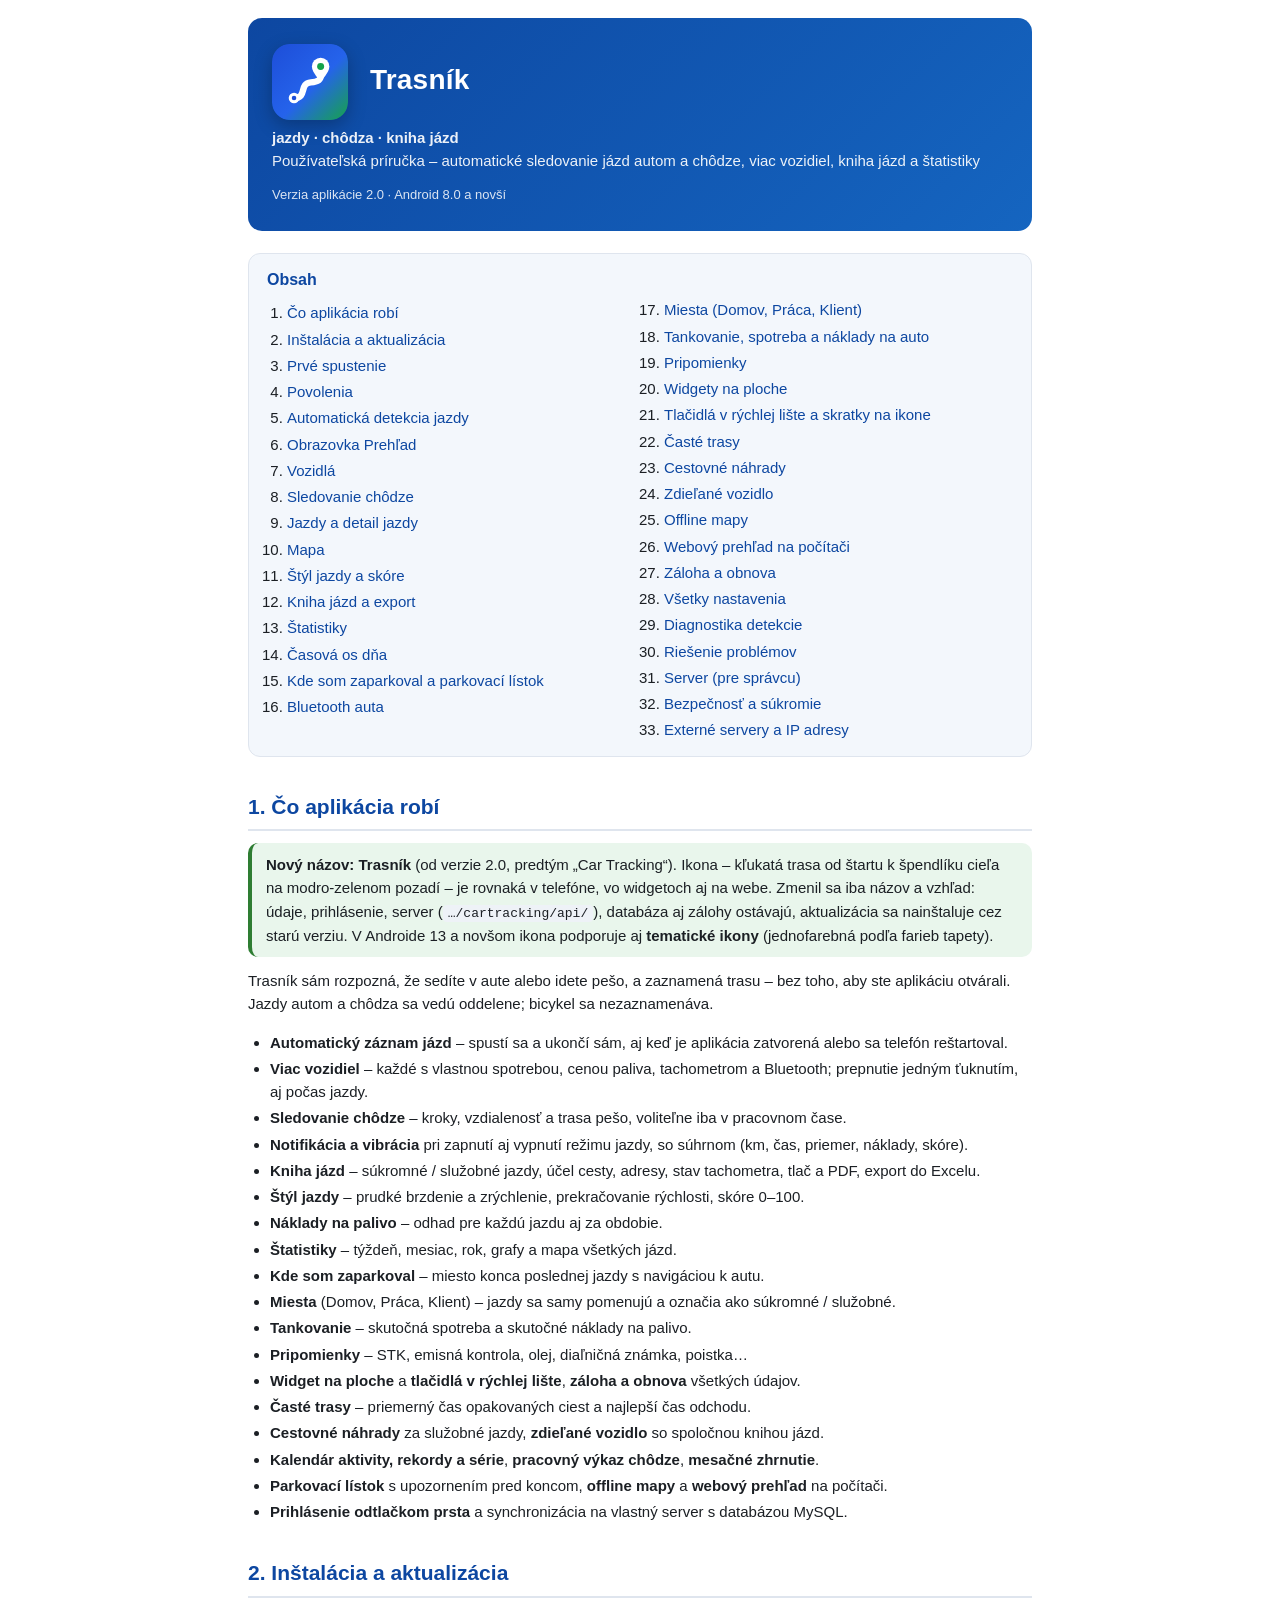
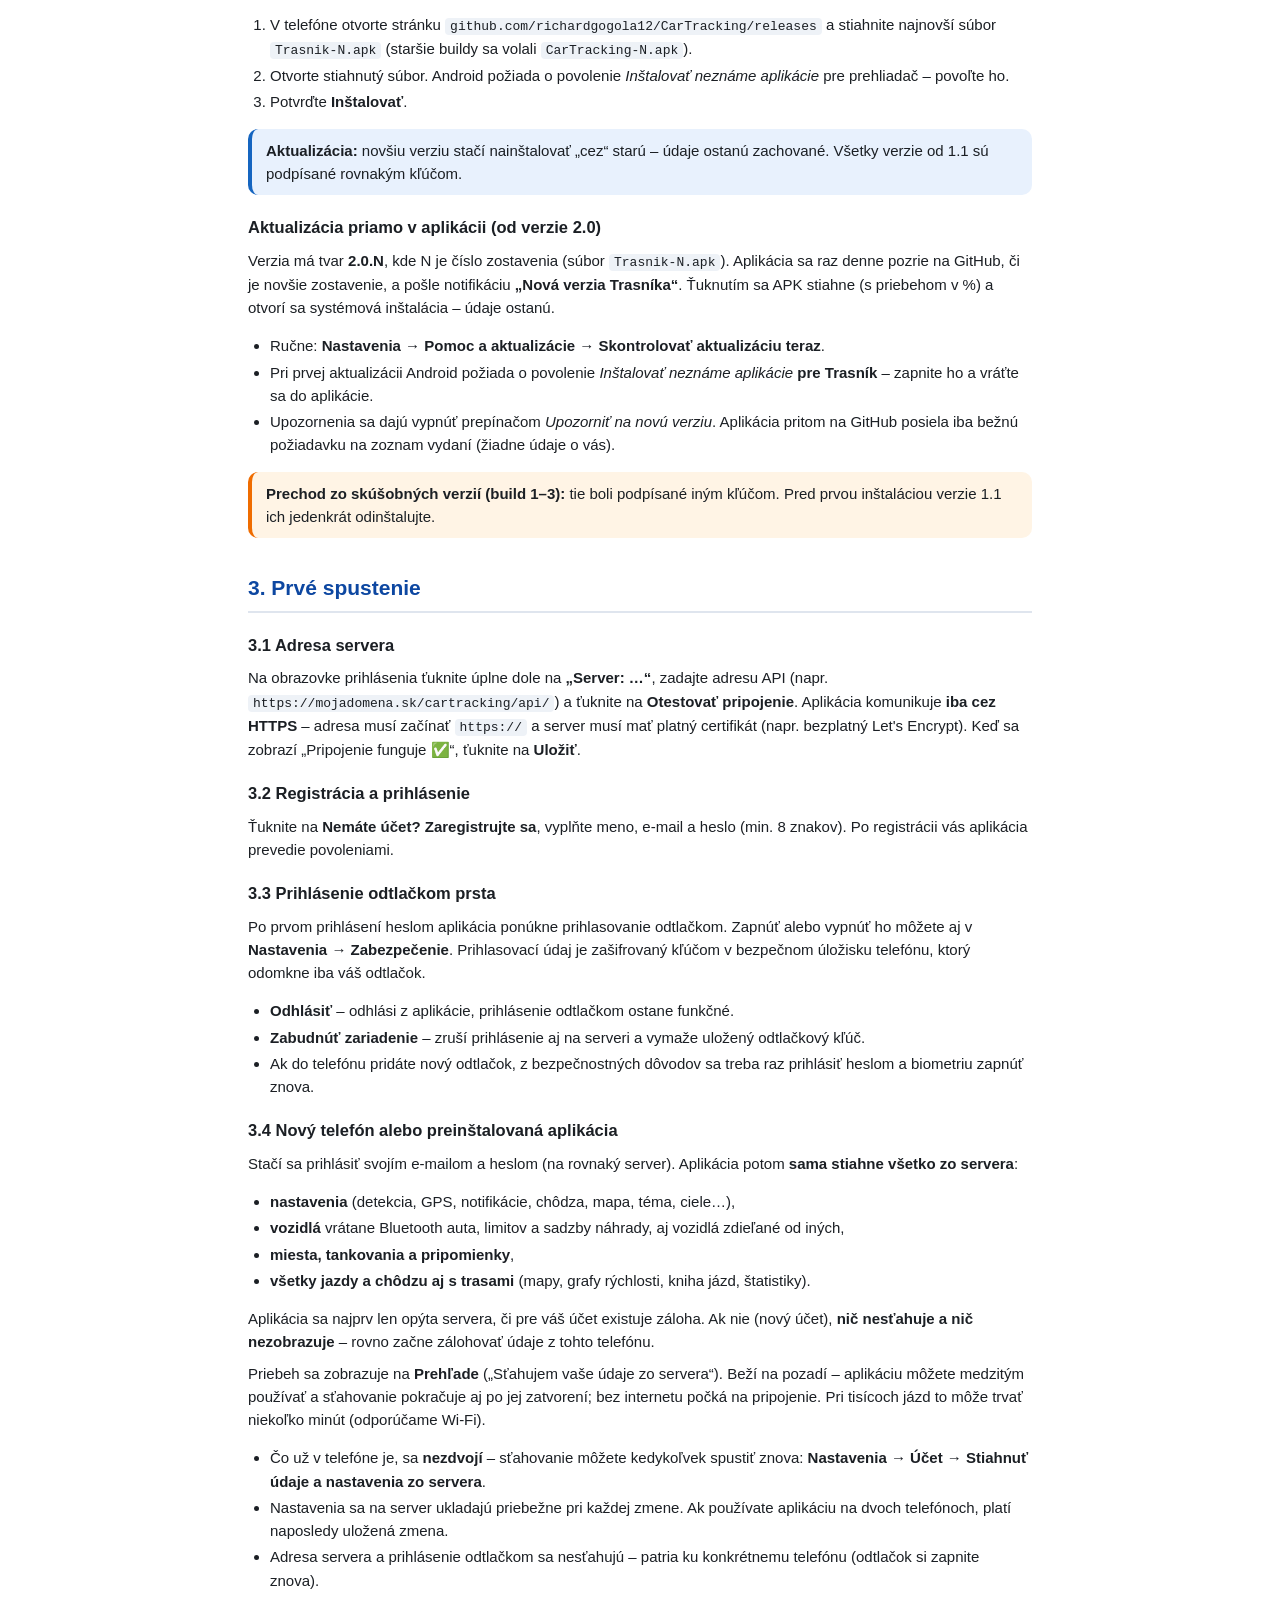
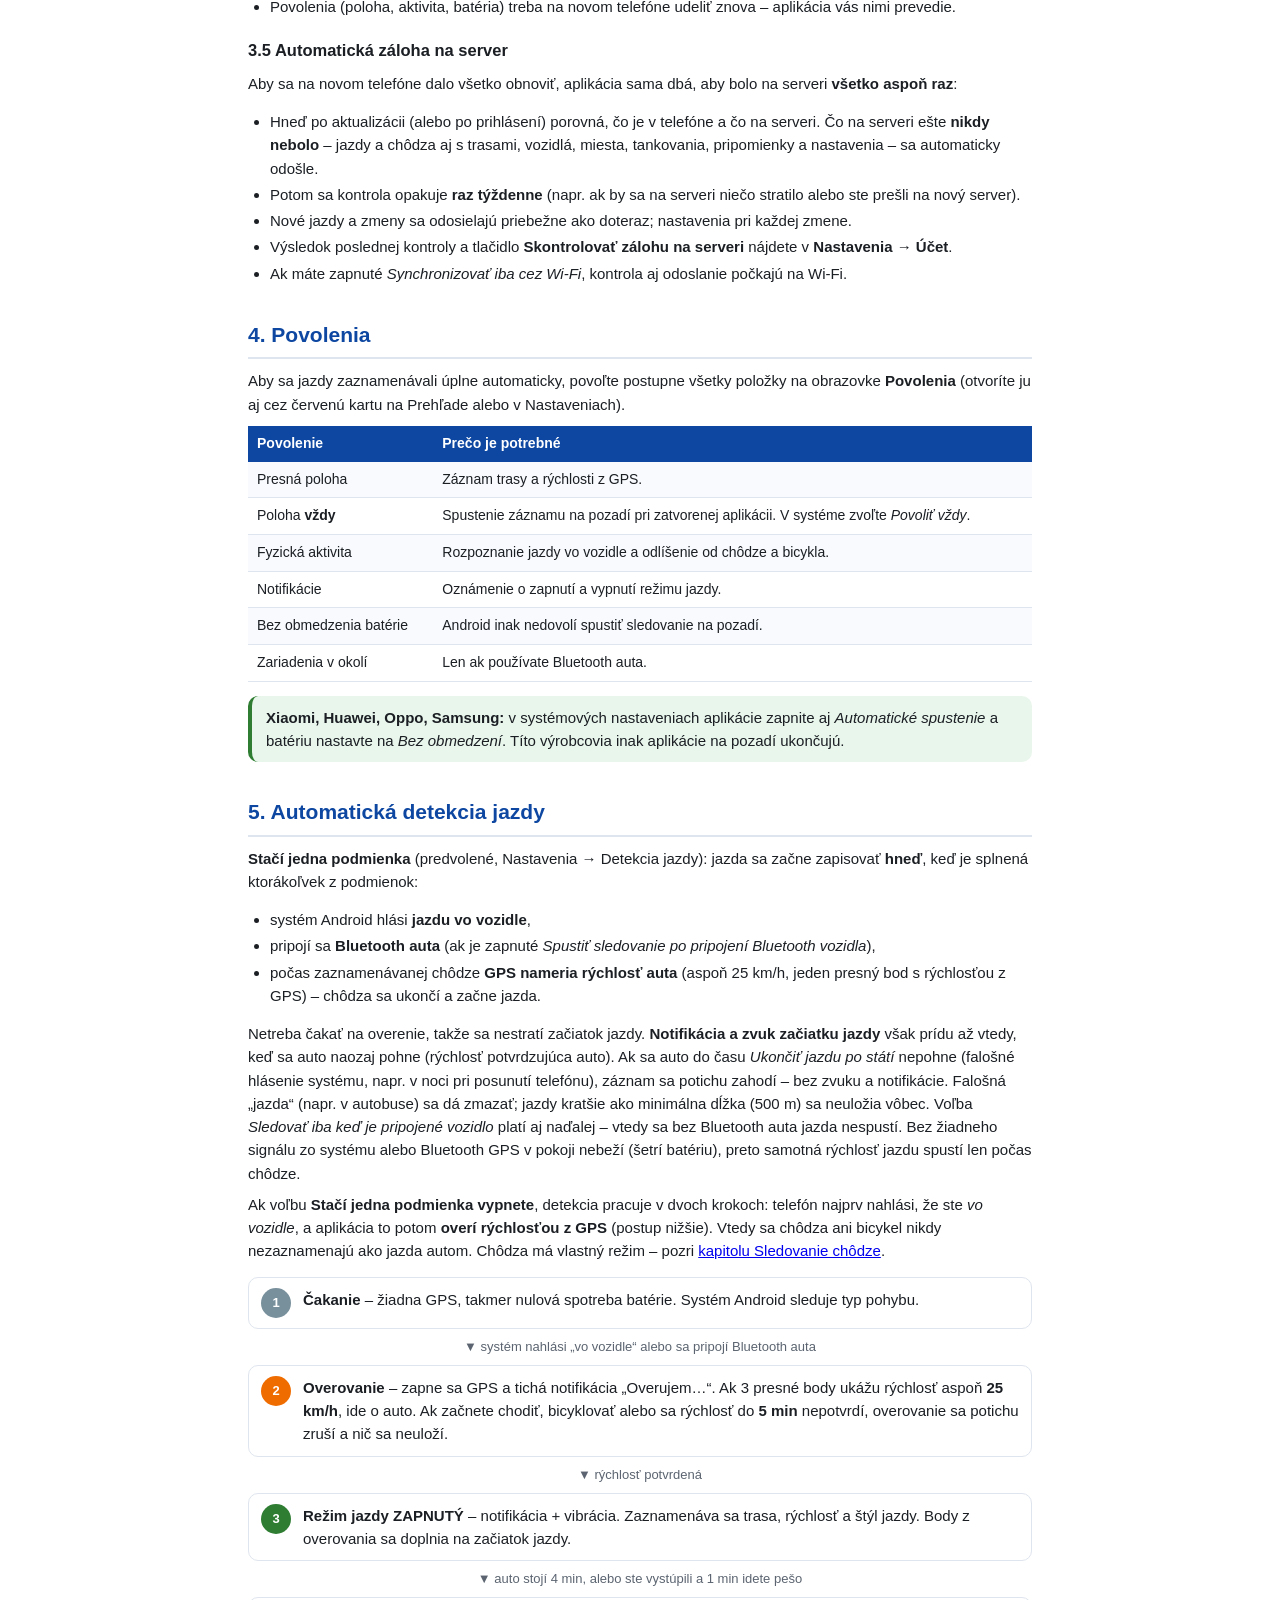
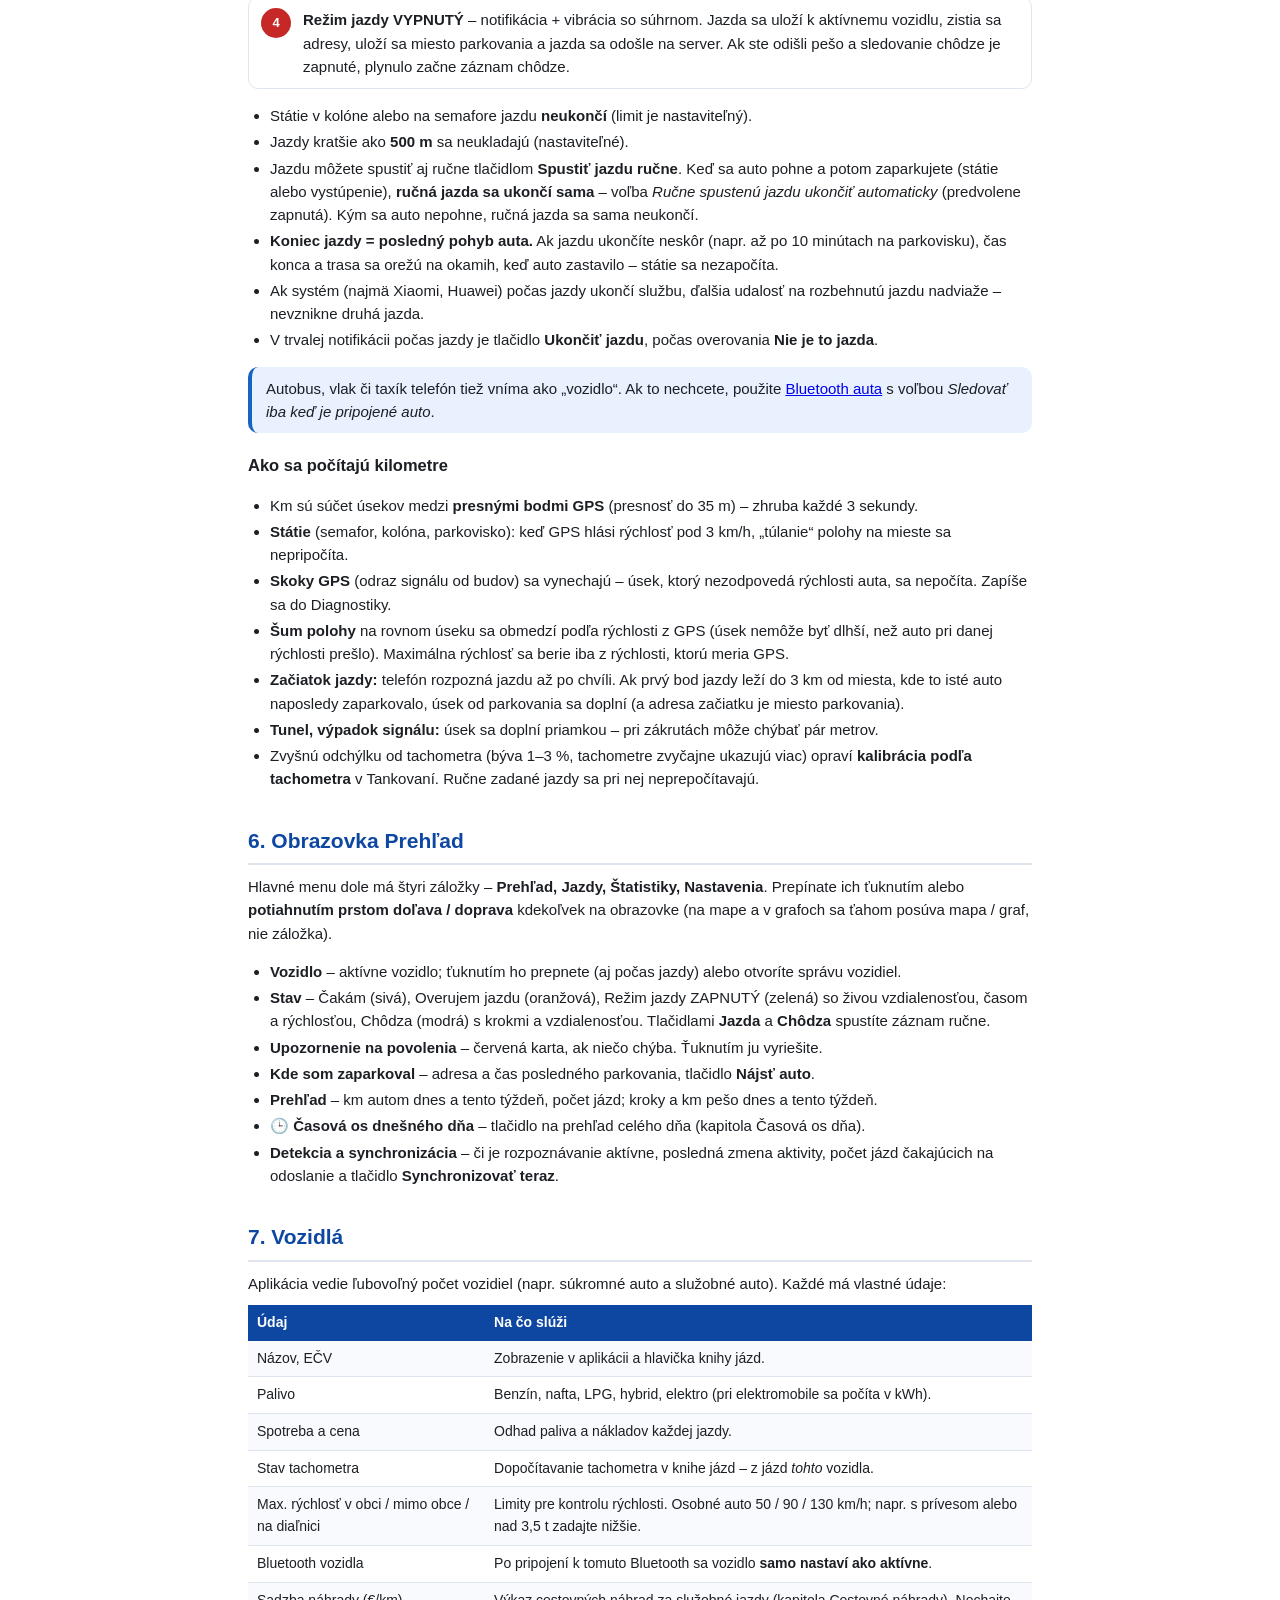
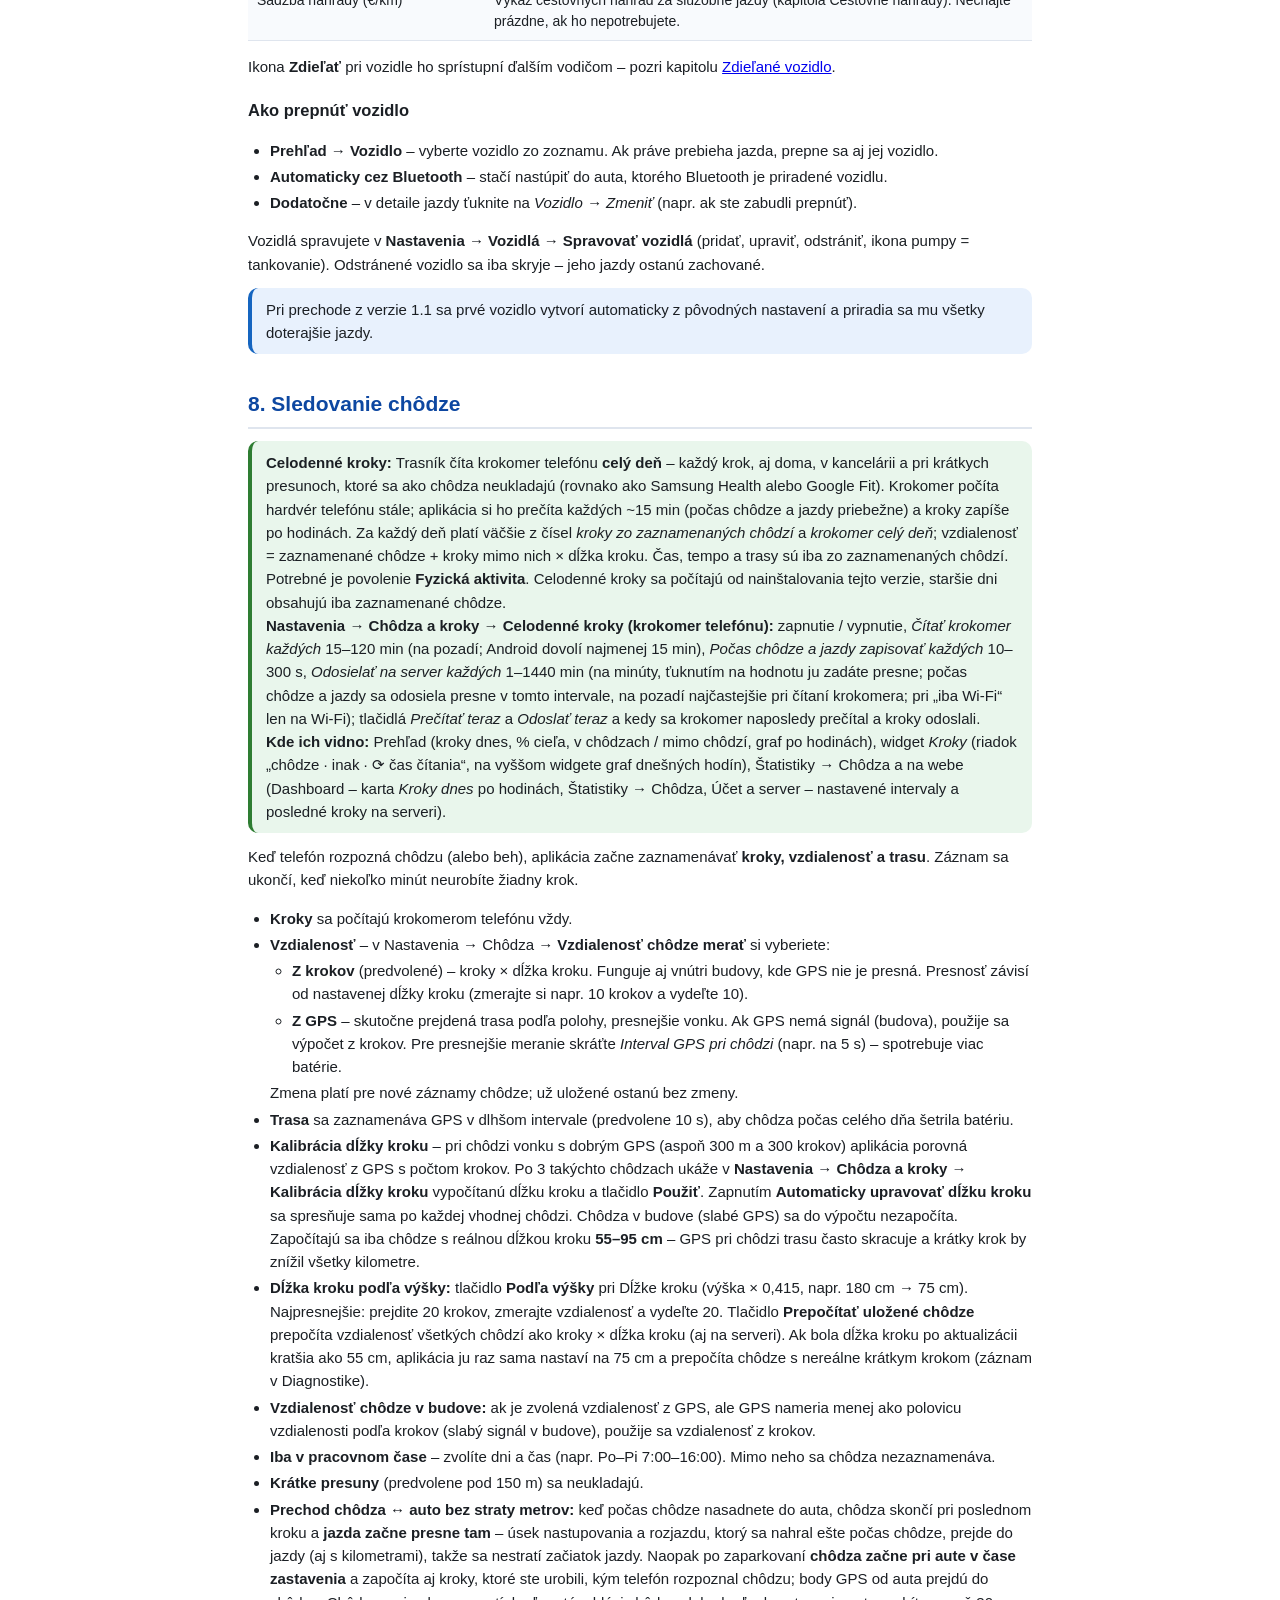
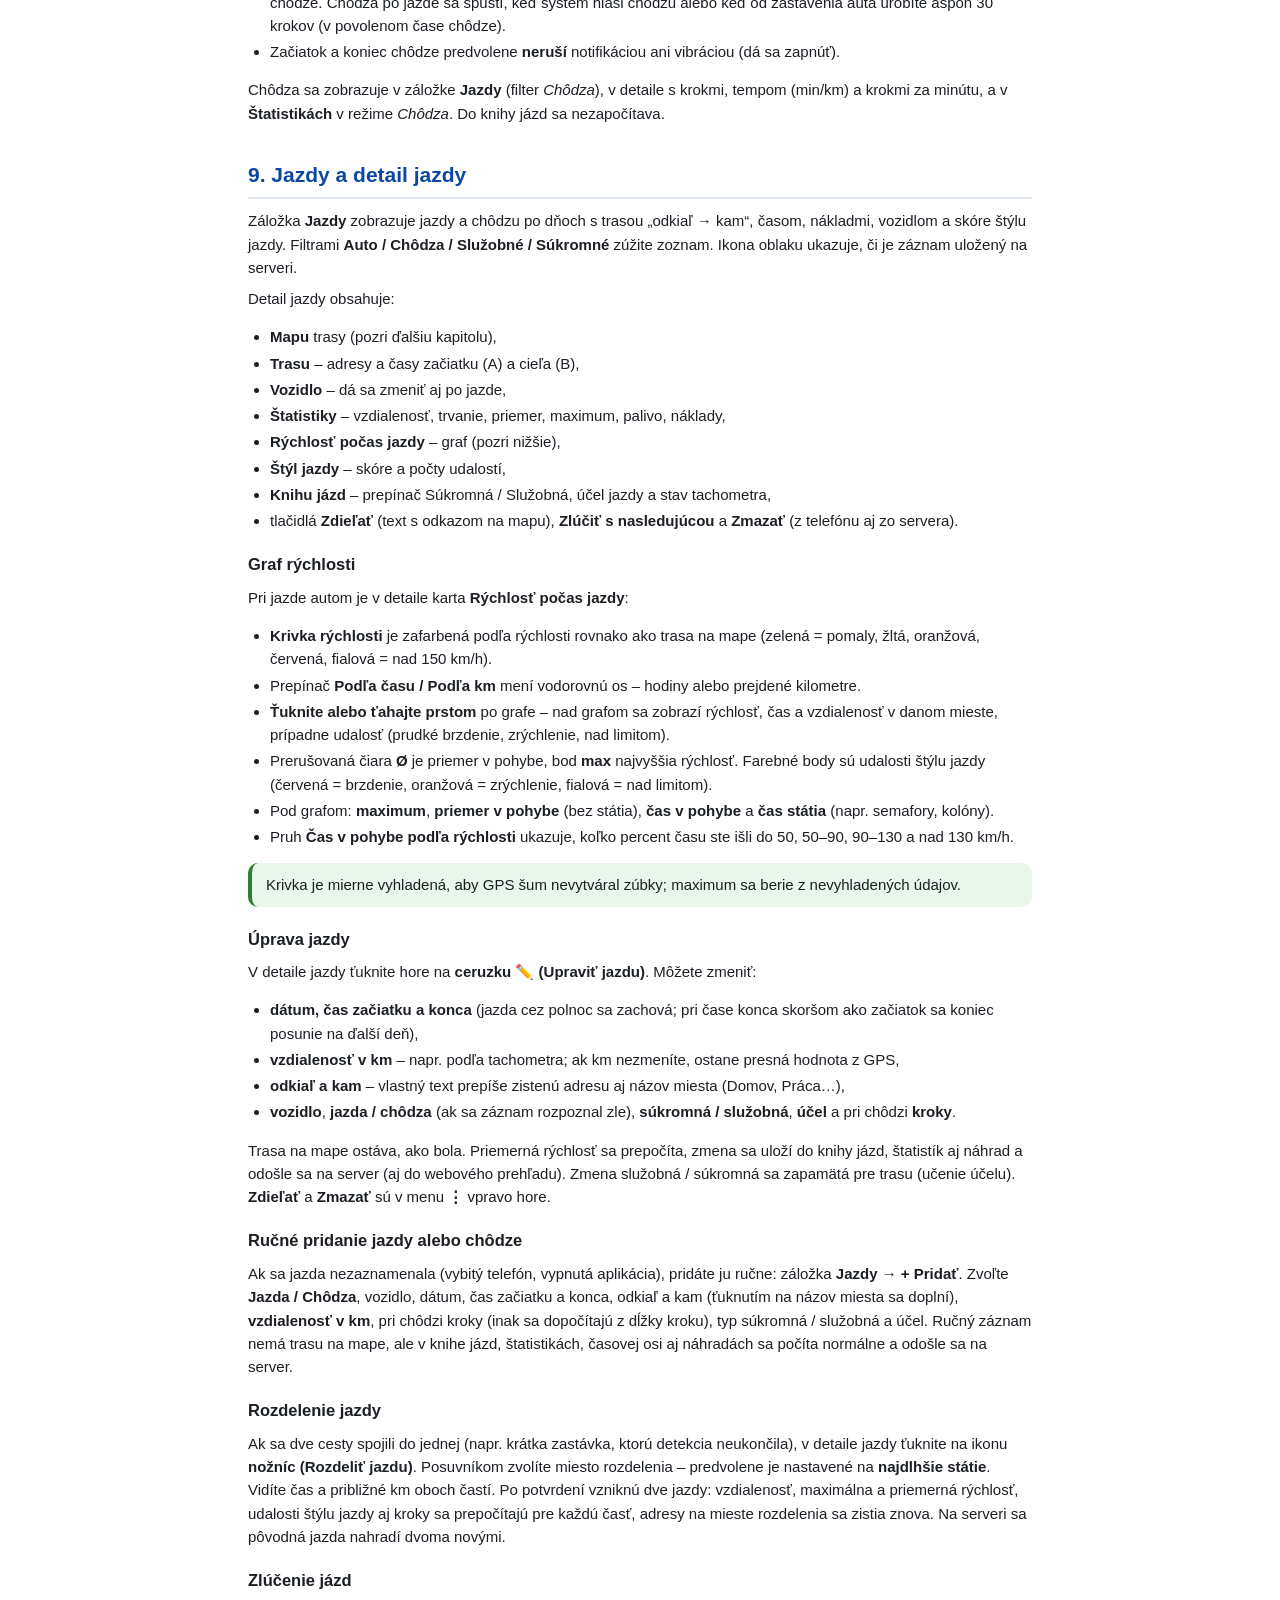
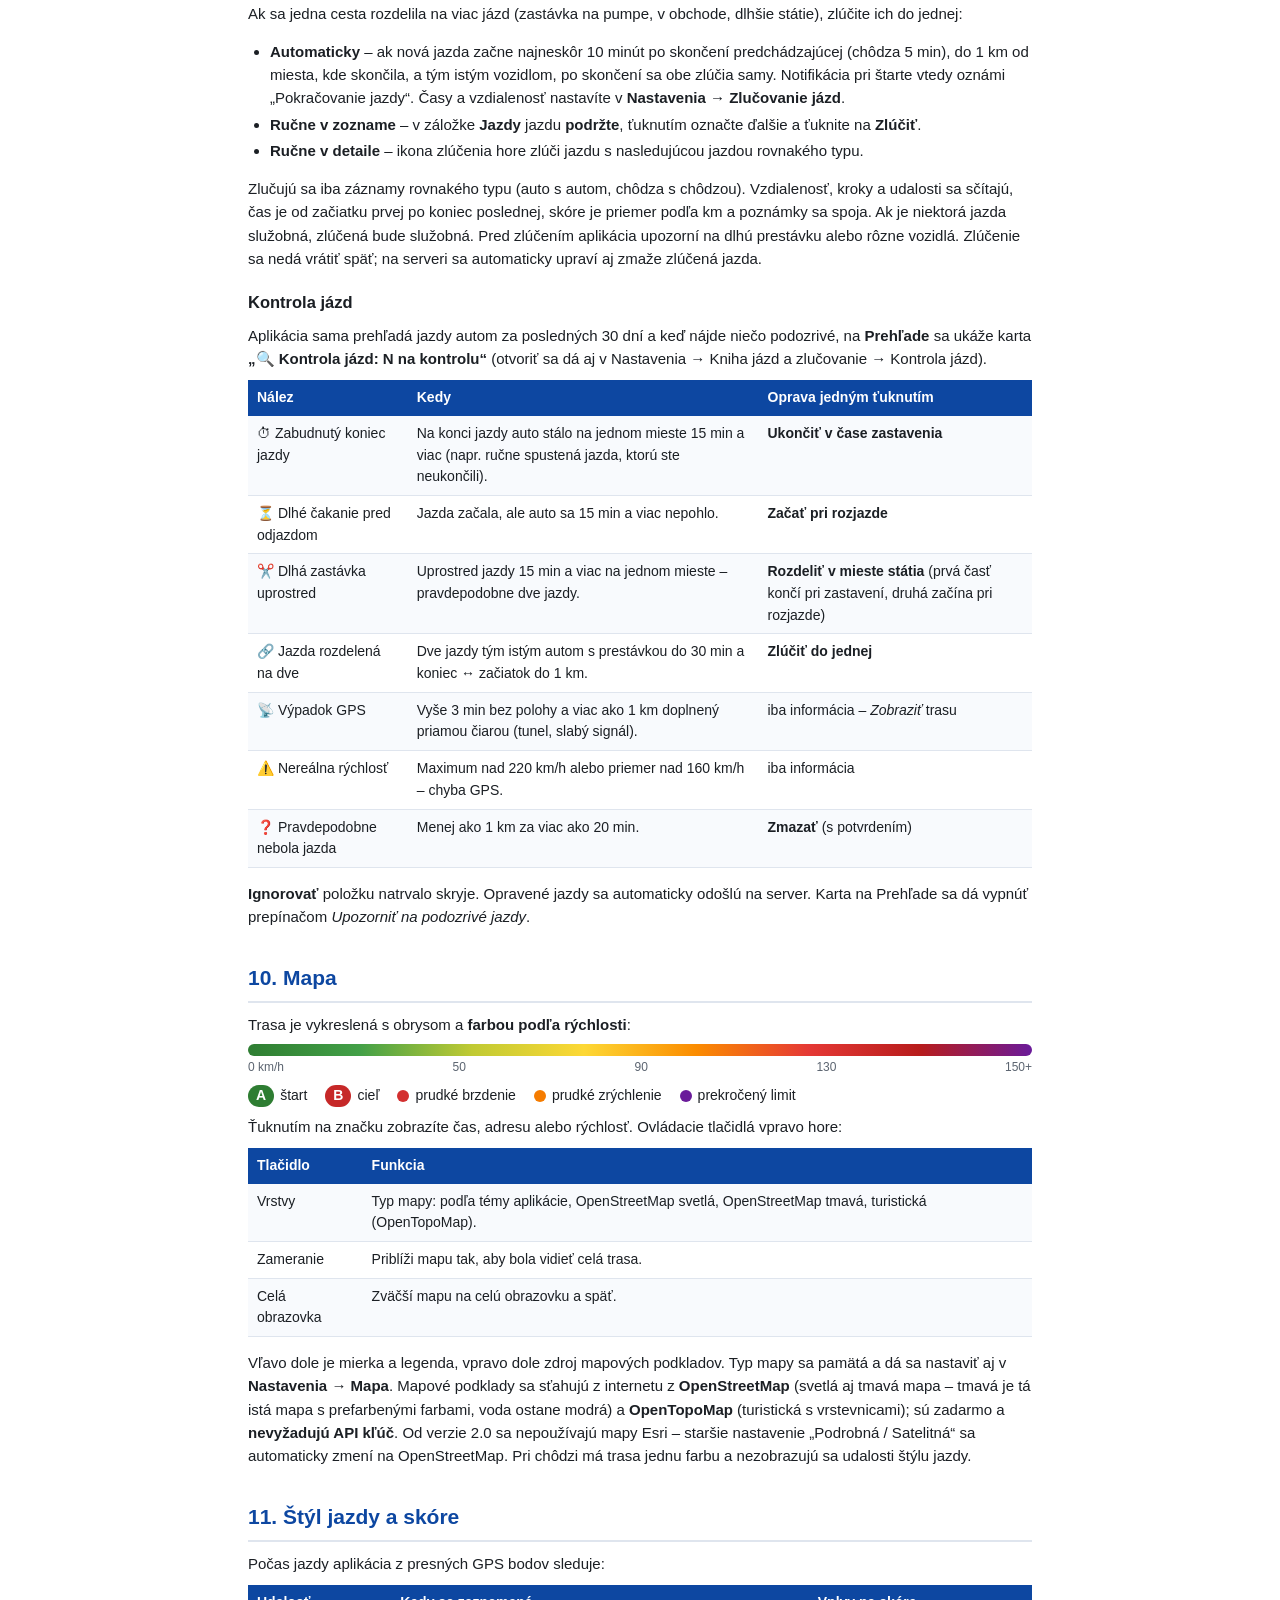
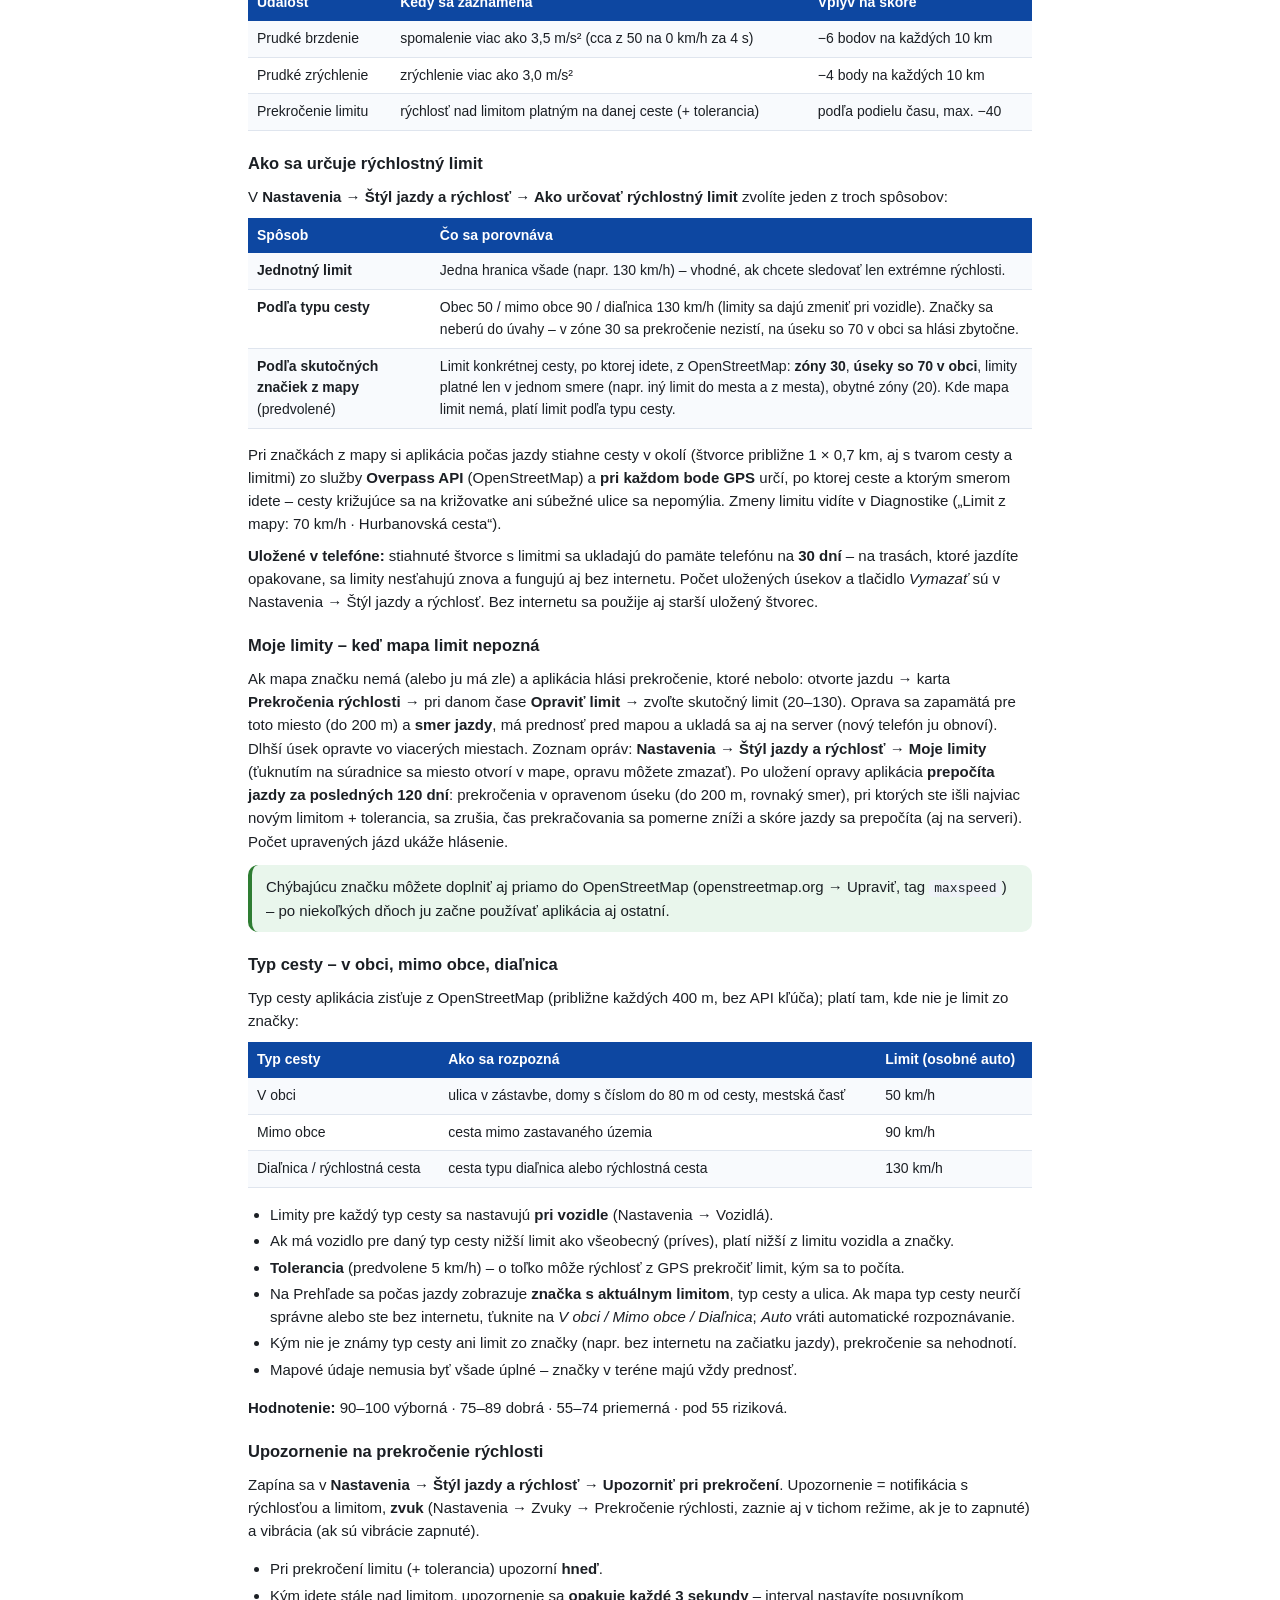
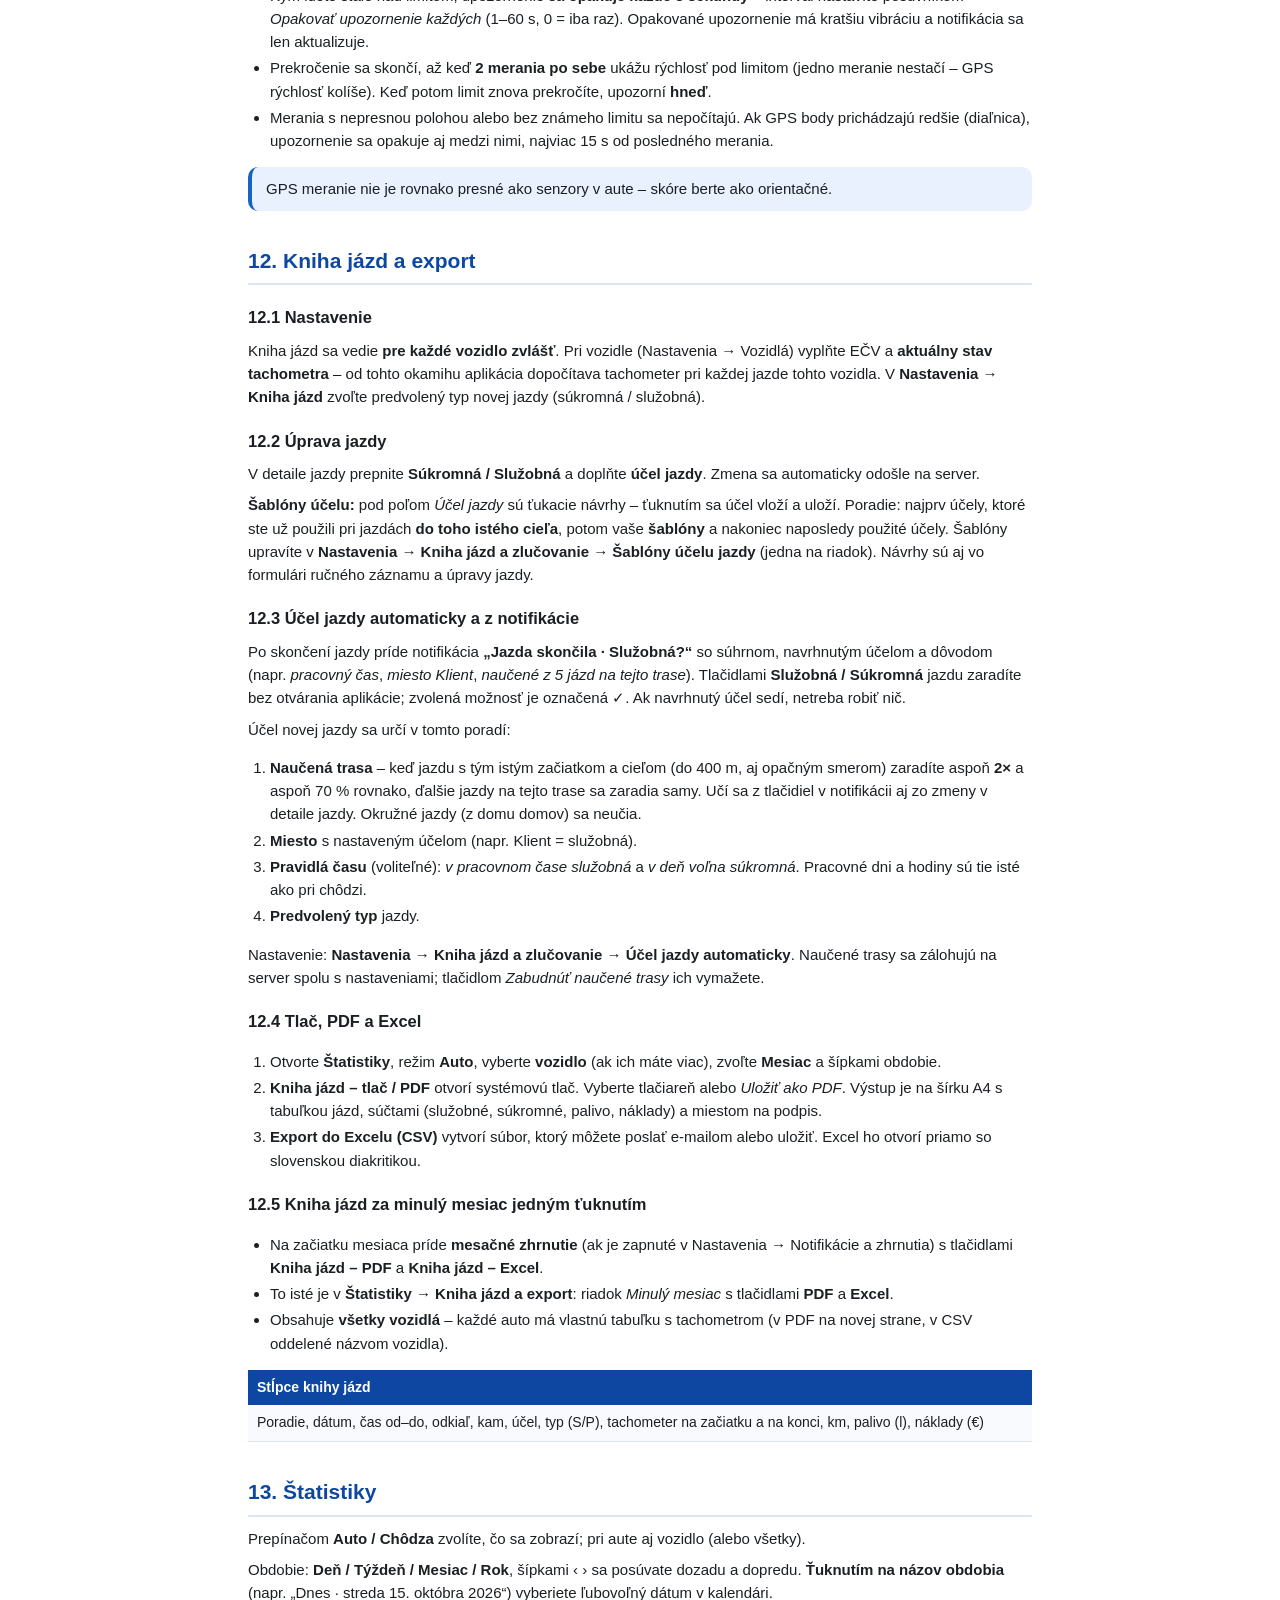
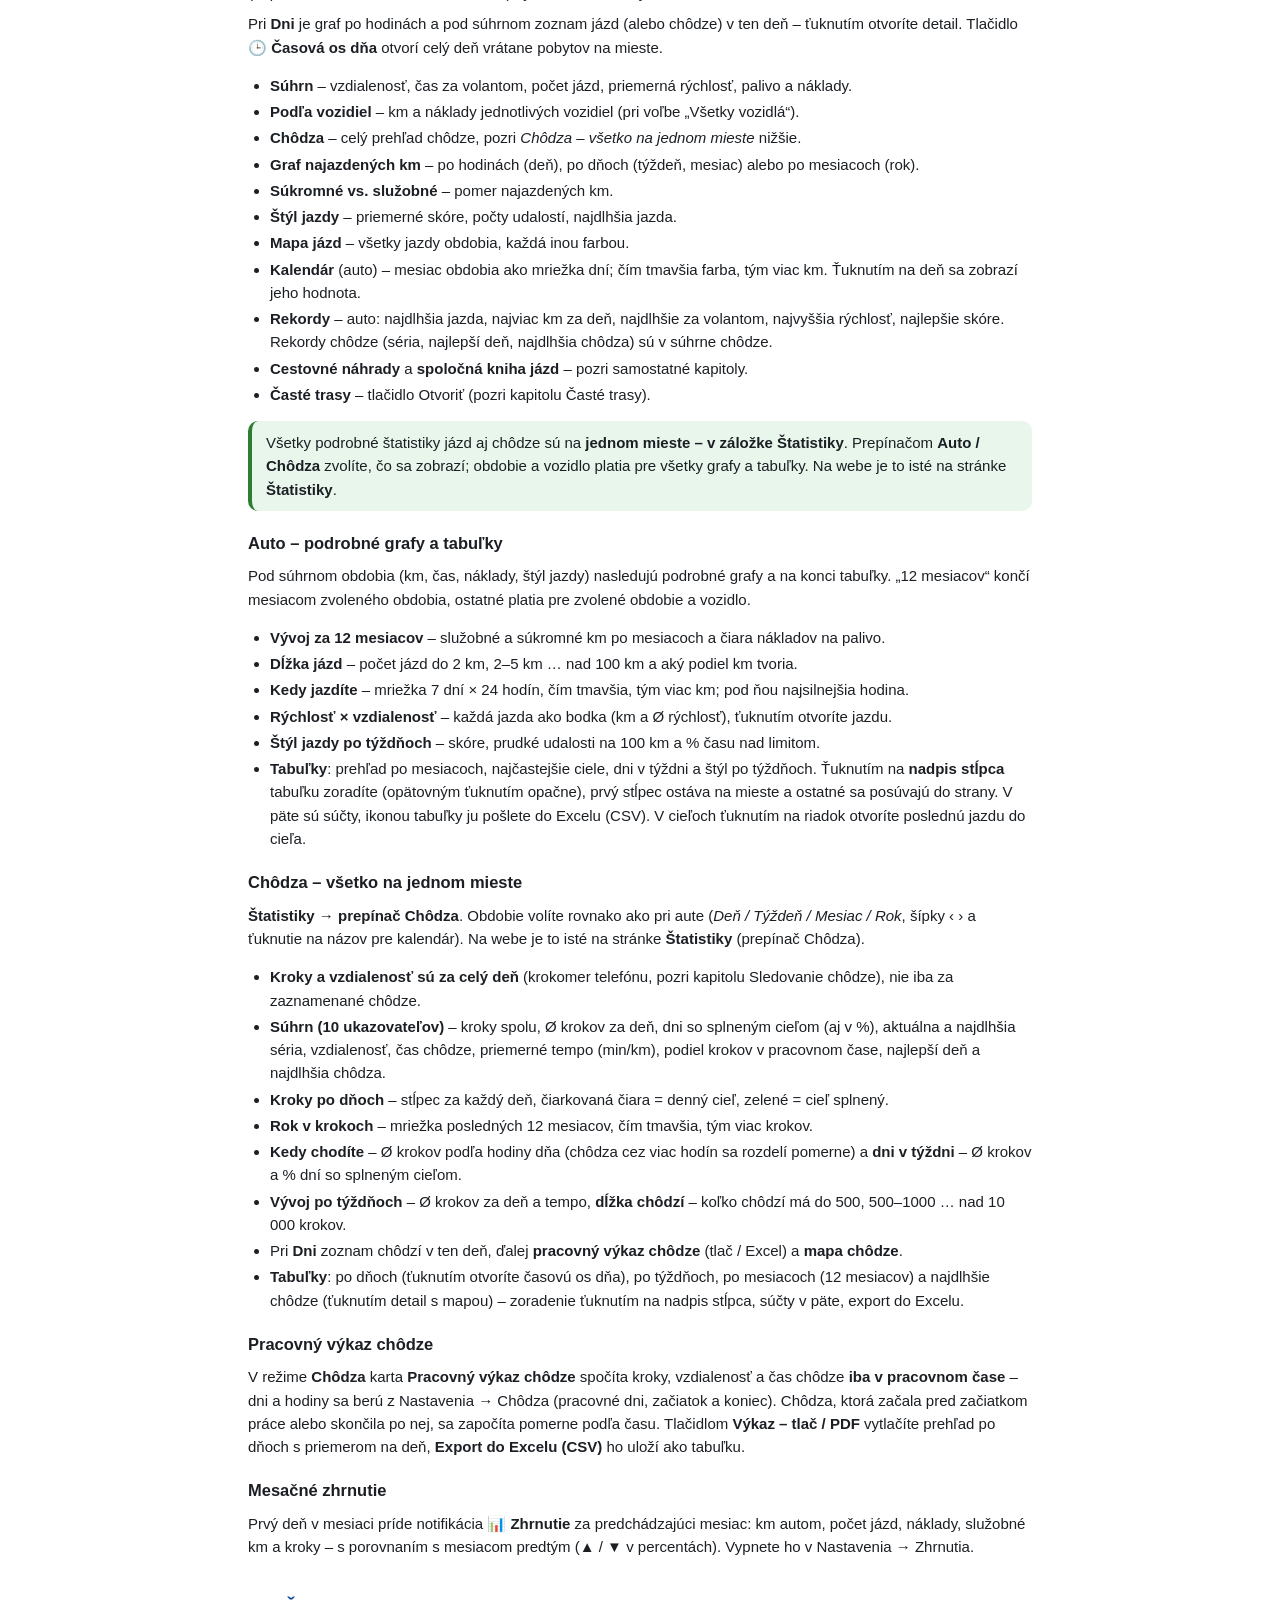
==== commit 7526a7f1: "Návod: dĺžka kroku, kalibrácia 55–95 cm, prepočet chôdzí Co-Authored-By: Claude Opus 5.5 <noreply@an" ====
--- a/docs/CarTracking-Navod.html
+++ b/docs/CarTracking-Navod.html
@@ -308,7 +308,8 @@
     </ul>
     Zmena platí pre nové záznamy chôdze; už uložené ostanú bez zmeny.</li>
   <li><b>Trasa</b> sa zaznamenáva GPS v dlhšom intervale (predvolene 10 s), aby chôdza počas celého dňa šetrila batériu.</li>
-  <li><b>Kalibrácia dĺžky kroku</b> – pri chôdzi vonku s dobrým GPS (aspoň 300 m a 300 krokov) aplikácia porovná vzdialenosť z GPS s počtom krokov. Po 3 takýchto chôdzach ukáže v <b>Nastavenia → Chôdza a kroky → Kalibrácia dĺžky kroku</b> vypočítanú dĺžku kroku a tlačidlo <b>Použiť</b>. Zapnutím <b>Automaticky upravovať dĺžku kroku</b> sa spresňuje sama po každej vhodnej chôdzi. Chôdza v budove (slabé GPS) sa do výpočtu nezapočíta.</li>
+  <li><b>Kalibrácia dĺžky kroku</b> – pri chôdzi vonku s dobrým GPS (aspoň 300 m a 300 krokov) aplikácia porovná vzdialenosť z GPS s počtom krokov. Po 3 takýchto chôdzach ukáže v <b>Nastavenia → Chôdza a kroky → Kalibrácia dĺžky kroku</b> vypočítanú dĺžku kroku a tlačidlo <b>Použiť</b>. Zapnutím <b>Automaticky upravovať dĺžku kroku</b> sa spresňuje sama po každej vhodnej chôdzi. Chôdza v budove (slabé GPS) sa do výpočtu nezapočíta. Započítajú sa iba chôdze s reálnou dĺžkou kroku <b>55–95 cm</b> – GPS pri chôdzi trasu často skracuje a krátky krok by znížil všetky kilometre.</li>
+  <li><b>Dĺžka kroku podľa výšky:</b> tlačidlo <b>Podľa výšky</b> pri Dĺžke kroku (výška × 0,415, napr. 180 cm → 75 cm). Najpresnejšie: prejdite 20 krokov, zmerajte vzdialenosť a vydeľte 20. Tlačidlo <b>Prepočítať uložené chôdze</b> prepočíta vzdialenosť všetkých chôdzí ako kroky × dĺžka kroku (aj na serveri). Ak bola dĺžka kroku po aktualizácii kratšia ako 55 cm, aplikácia ju raz sama nastaví na 75 cm a prepočíta chôdze s nereálne krátkym krokom (záznam v Diagnostike).</li>
   <li><b>Vzdialenosť chôdze v budove:</b> ak je zvolená vzdialenosť z GPS, ale GPS nameria menej ako polovicu vzdialenosti podľa krokov (slabý signál v budove), použije sa vzdialenosť z krokov.</li>
   <li><b>Iba v pracovnom čase</b> – zvolíte dni a čas (napr. Po–Pi 7:00–16:00). Mimo neho sa chôdza nezaznamenáva.</li>
   <li><b>Krátke presuny</b> (predvolene pod 150 m) sa neukladajú.</li>
